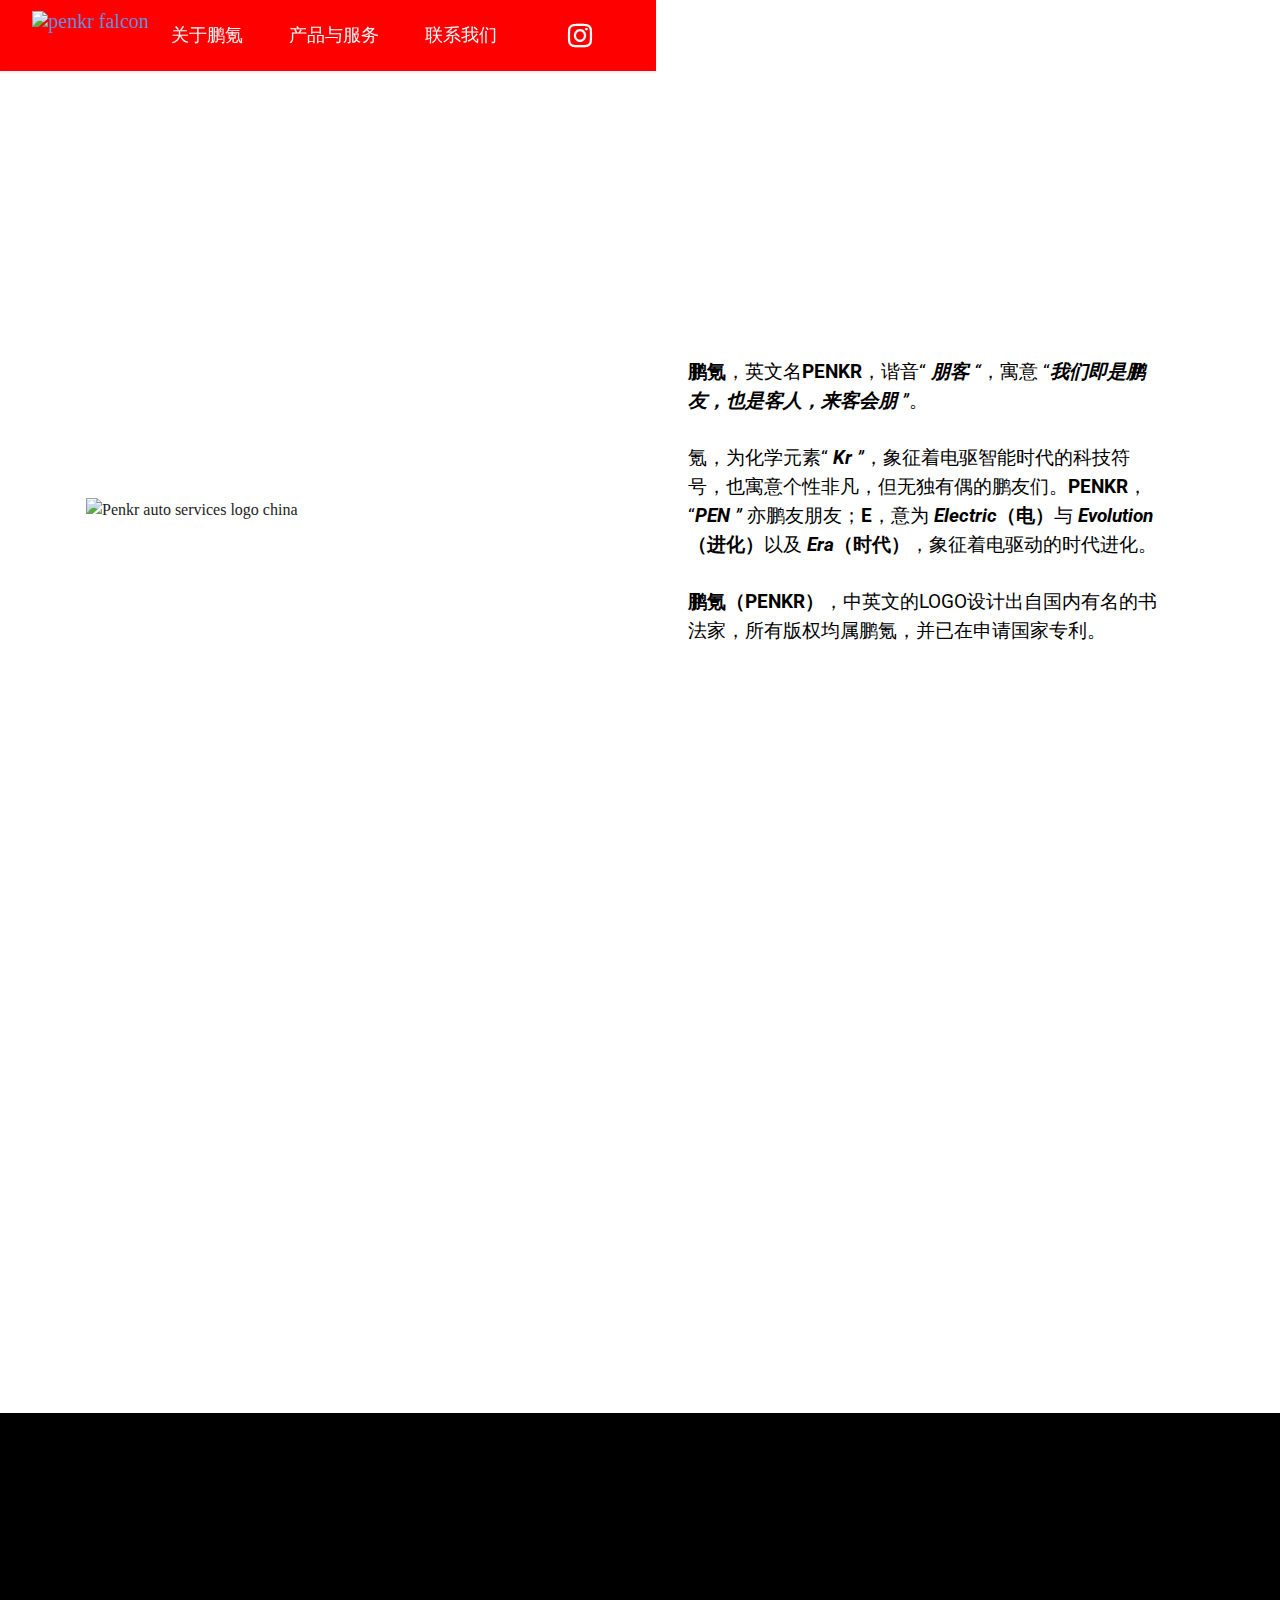
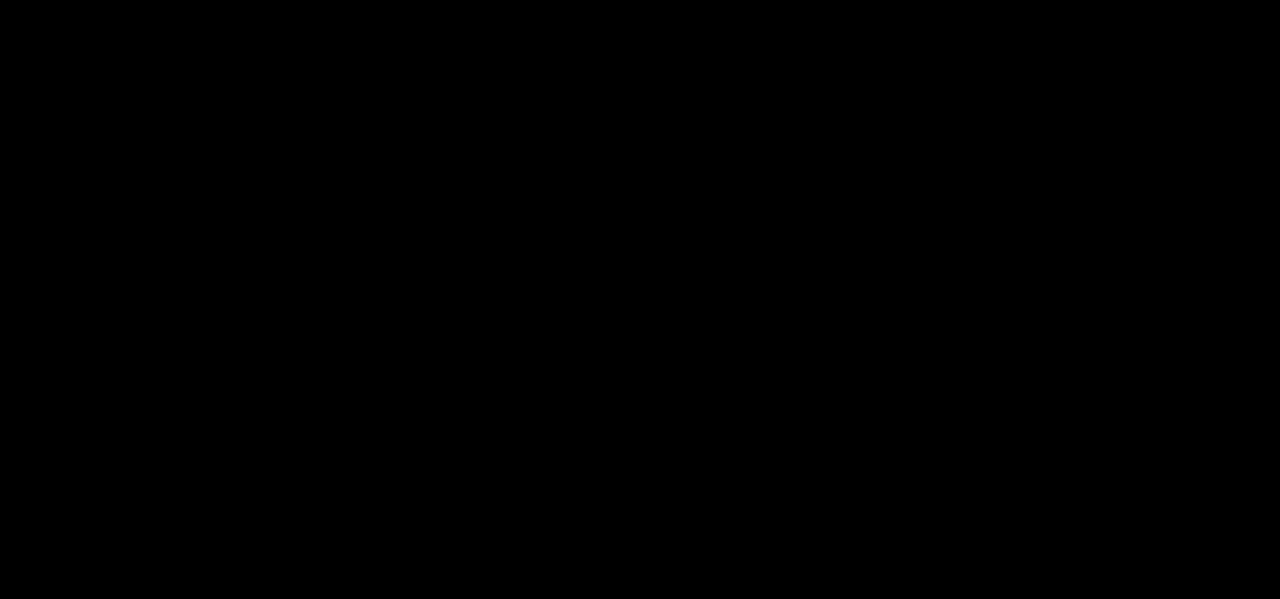
==== about.html @ 36519938 "Merge pull request #1 from wilhelmli/1-mar-2022" ====
<!DOCTYPE html>
<html  >
<head>
  
  <meta charset="UTF-8">
  <meta http-equiv="X-UA-Compatible" content="IE=edge">
  
  <meta name="viewport" content="width=device-width, initial-scale=1, minimum-scale=1">
  <link rel="shortcut icon" href="assets/images/penkr-falcon-96x60.png" type="image/x-icon">
  <meta name="description" content=" sunt in culpa qui officia deserunt mollit anim id est laborum.">
  
  
  <title>简介｜鹏氪 - 性能电车改装套件</title>
  <link rel="stylesheet" href="assets/web/assets/mobirise-icons2/mobirise2.css">
  <link rel="stylesheet" href="assets/tether/tether.min.css">
  <link rel="stylesheet" href="assets/bootstrap/css/bootstrap.min.css">
  <link rel="stylesheet" href="assets/bootstrap/css/bootstrap-grid.min.css">
  <link rel="stylesheet" href="assets/bootstrap/css/bootstrap-reboot.min.css">
  <link rel="stylesheet" href="assets/dropdown/css/style.css">
  <link rel="stylesheet" href="assets/animatecss/animate.css">
  <link rel="stylesheet" href="assets/socicon/css/styles.css">
  <link rel="stylesheet" href="https://netdna.bootstrapcdn.com/font-awesome/4.0.3/css/font-awesome.css">
  <link rel="stylesheet" href="assets/social-feed-plugin/jquery.socialfeed.css">
  <link rel="stylesheet" href="assets/social-feed-plugin/style.css">
  <link rel="stylesheet" href="assets/theme/css/style.css">
  <link rel="preload" as="style" href="assets/mobirise/css/mbr-additional.css"><link rel="stylesheet" href="assets/mobirise/css/mbr-additional.css" type="text/css">
  
  
  
  
</head>
<body>
  
  <section class="menu menu3 cid-sX1fW1oDkw" once="menu" id="menu3-16">
    
    <nav class="navbar navbar-dropdown navbar-fixed-top navbar-expand-lg">
        <div class="container">
            <div class="navbar-brand">
                <span class="navbar-logo">
                    <a href="index.html">
                        <img src="assets/images/penkr-falcon-96x60.png" alt="penkr falcon" style="height: 3rem;">
                    </a>
                </span>
                
            </div>
            <button class="navbar-toggler" type="button" data-toggle="collapse" data-target="#navbarSupportedContent" aria-controls="navbarNavAltMarkup" aria-expanded="false" aria-label="Toggle navigation">
                <div class="hamburger">
                    <span></span>
                    <span></span>
                    <span></span>
                    <span></span>
                </div>
            </button>
            <div class="collapse navbar-collapse" id="navbarSupportedContent">
                <ul class="navbar-nav nav-dropdown nav-right" data-app-modern-menu="true"><li class="nav-item"><a class="nav-link link text-white display-4" href="about.html">
                            关于鹏氪</a></li>
                    <li class="nav-item"><a class="nav-link link text-white display-4" href="services.html">
                            产品与服务</a></li>
                    <li class="nav-item"><a class="nav-link link text-white display-4" href="contacts.html">联系我们</a>
                    </li></ul>
                <div class="icons-menu">
                    <a class="iconfont-wrapper" href="https://www.instagram.com/penkr_org/" target="_blank">
                        <span class="p-2 mbr-iconfont mobi-mbri-shopping-bag mobi-mbri"></span>
                    </a>
                    <a class="iconfont-wrapper" href="https://www.instagram.com/penkr_org/" target="_blank">
                        <span class="p-2 mbr-iconfont socicon-instagram socicon"></span>
                    </a>
                    
                    
                </div>
                
            </div>
        </div>
    </nav>
</section>

<section class="image1 cid-sX0OIoRXNg mbr-fullscreen" id="image1-s">
    

    

    <div class="container">
        <div class="row align-items-center">
            <div class="col-12 col-lg-6">
                <div class="image-wrapper">
                    <img src="assets/images/cnen-logo-1.png" alt="Penkr auto services logo china">
                    
                </div>
            </div>
            <div class="col-12 col-lg">
                <div class="text-wrapper">
                    
                    <p class="mbr-text mbr-fonts-style display-7"><strong>鹏氪</strong>，英文名<strong>PENKR</strong>，谐音“&nbsp;<em><strong>朋客</strong> “</em>，寓意 “<em><strong>我们即是鹏友，也是客人，来客会朋</strong> ”</em>。<br><br>氪，为化学元素“&nbsp;<em><strong>Kr</strong> ”</em>，象征着电驱智能时代的科技符号，也寓意个性非凡，但无独有偶的鹏友们。<strong>PENKR</strong>， “<em><strong>PEN</strong> ”&nbsp;</em>亦鹏友朋友；<strong>E</strong>，意为<strong>&nbsp;<em>Electric</em>（电）</strong>与&nbsp;<strong><em>Evolution</em>（进化）</strong>以及&nbsp;<strong><em>Era</em>（时代）</strong>，象征着电驱动的时代进化。<br><br><strong>鹏氪（PENKR）</strong>，中英文的LOGO设计出自国内有名的书法家，所有版权均属鹏氪，并已在申请国家专利。</p>
                </div>
            </div>
        </div>
    </div>
</section>

<section class="team1 cid-sXdhLCx8Bb" id="team1-20">
    

    
    <div class="container">
        <div class="row justify-content-center">
            <div class="col-12">
                <h3 class="mbr-section-title mbr-fonts-style align-center mb-4 display-4"><strong>合作伙伴</strong></h3>
                
            </div>
            <div class="col-sm-6 col-lg-3">
                <div class="card-wrap">
                    <div class="image-wrap">
                        <img src="assets/images/asset-11.png" alt="">
                    </div>
                    <div class="content-wrap">
                        
                        
                        
                        
                        
                    </div>
                </div>
            </div>

            <div class="col-sm-6 col-lg-3">
                <div class="card-wrap">
                    <div class="image-wrap">
                        <img src="assets/images/asset-13.png" alt="">
                    </div>
                    <div class="content-wrap">
                        
                        
                        
                        
                        
                    </div>
                </div>
            </div>

            <div class="col-sm-6 col-lg-3">
                <div class="card-wrap">
                    <div class="image-wrap">
                        <img src="assets/images/asset-14.png" alt="">
                    </div>
                    <div class="content-wrap">
                        
                        
                        
                        
                        
                    </div>
                </div>
            </div>

            <div class="col-sm-6 col-lg-3">
                <div class="card-wrap">
                    <div class="image-wrap">
                        <img src="assets/images/asset-15.png" alt="">
                    </div>
                    <div class="content-wrap">
                        
                        
                        
                        
                        
                    </div>
                </div>
            </div>
        </div>
    </div>
</section>

<section class="mbr-social-feed loading" id="feed-1z" data-youtube="UCt_tncVAetpK5JeM8L-8jyw" data-facebook="" data-facebooktoken="" data-twitter="mobirise" data-posts="3" data-rv-view="252" style="background-color: rgb(255, 255, 255); padding-top: 0px; padding-bottom: 0px;">
    
    <img class="social-feed-container-loading" alt="" src="assets/images/loading.svg">
    <div class="social-feed-container">
    </div>
</section>

<section class="image3 cid-sX0OiGeFDb" id="image3-o">
    

    

    <div class="container-fluid">
        <div class="row justify-content-center">
            <div class="col-12 col-lg-12">
                <div class="image-wrapper">
                    <img src="assets/images/collage-cars-copy-2216x627.jpeg" alt="collage cars banner penkr">
                    
                </div>
            </div>
        </div>
    </div>
</section>

<section class="image3 cid-sX1X4dRSaV" id="image3-1n">
    

    

    <div class="container">
        <div class="row justify-content-center">
            <div class="col-12 col-lg-4">
                <div class="image-wrapper">
                    <img src="assets/images/cnen-blk-bg-1-large.jpeg" alt="penkr CN&amp;EN logo black">
                    
                </div>
            </div>
        </div>
    </div>
</section>

<section class="footer3 cid-sX1sOQdCre" once="footers" id="footer3-1h">

    

    

    <div class="container">
        <div class="media-container-row align-center mbr-white">
            <div class="row row-links">
                <ul class="foot-menu">
                    
                    
                    
                    
                    
                <li class="foot-menu-item mbr-fonts-style display-7"><a href="about.html" class="text-white">关于鹏氪</a></li><li class="foot-menu-item mbr-fonts-style display-7"><a href="services.html" class="text-white text-primary">产品与服务</a></li><li class="foot-menu-item mbr-fonts-style display-7"><a href="contacts.html" class="text-white">联系我们</a></li><li class="foot-menu-item mbr-fonts-style display-7"><a href="contacts.html" class="text-white">联系我们</a></li></ul>
            </div>
            <div class="row social-row">
                <div class="social-list align-right pb-2">
                    
                    
                    
                    
                    
                    
                <div class="soc-item">
                        <a href="https://www.instagram.com/penkr_org/" target="_blank">
                            <span class="mbr-iconfont mbr-iconfont-social socicon-instagram socicon"></span>
                        </a>
                    </div></div>
            </div>
            <div class="row row-copirayt">
                <p class="mbr-text mb-0 mbr-fonts-style mbr-white align-center display-7">
                    © Copyright 2022 PENKR. All Rights Reserved. <br>Webpage powered by <a href="https://halt.dev" class="text-secondary" target="_blank">halt.dev</a></p>
            </div>
        </div>
    </div>
</section><section id="top-1" hidden><a href="https://mobirise.site"></a></section><script src="assets/web/assets/jquery/jquery.min.js"></script>  <script src="assets/popper/popper.min.js"></script>  <script src="assets/tether/tether.min.js"></script>  <script src="assets/bootstrap/js/bootstrap.min.js"></script>  <script src="assets/smoothscroll/smooth-scroll.js"></script>  <script src="assets/dropdown/js/nav-dropdown.js"></script>  <script src="assets/dropdown/js/navbar-dropdown.js"></script>  <script src="assets/touchswipe/jquery.touch-swipe.min.js"></script>  <script src="assets/viewportchecker/jquery.viewportchecker.js"></script>  <script src="assets/social-feed-plugin/codebird.min.js"></script>  <script src="assets/social-feed-plugin/moment.js"></script>  <script src="assets/social-feed-plugin/en-gb.js"></script>  <script src="assets/social-feed-plugin/doT.js"></script>  <script src="assets/social-feed-plugin/jquery.socialfeed.js"></script>  <script src="assets/social-feed-plugin/main.js"></script>  <script src="assets/theme/js/script.js"></script>  
  
  
  <input name="animation" type="hidden">
  </body>
</html>
---- assets/socicon/css/styles.css ----
@charset "UTF-8";

@font-face {
  font-family: 'Socicon';
  src:  url('../fonts/socicon.eot');
  src:  url('../fonts/socicon.eot?#iefix') format('embedded-opentype'),
    url('../fonts/socicon.woff2') format('woff2'),
    url('../fonts/socicon.ttf') format('truetype'),
    url('../fonts/socicon.woff') format('woff'),
    url('../fonts/socicon.svg#socicon') format('svg');
  font-weight: normal;
  font-style: normal;
}

[data-icon]:before {
  font-family: "socicon" !important;
  content: attr(data-icon);
  font-style: normal !important;
  font-weight: normal !important;
  font-variant: normal !important;
  text-transform: none !important;
  speak: none;
  line-height: 1;
  -webkit-font-smoothing: antialiased;
  -moz-osx-font-smoothing: grayscale;
}

[class^="socicon-"], [class*=" socicon-"] {
  /* use !important to prevent issues with browser extensions that change fonts */
  font-family: 'Socicon' !important;
  speak: none;
  font-style: normal;
  font-weight: normal;
  font-variant: normal;
  text-transform: none;
  line-height: 1;

  /* Better Font Rendering =========== */
  -webkit-font-smoothing: antialiased;
  -moz-osx-font-smoothing: grayscale;
}

.socicon-eitaa:before {
  content: "\e97c";
}
.socicon-soroush:before {
  content: "\e97d";
}
.socicon-bale:before {
  content: "\e97e";
}
.socicon-zazzle:before {
  content: "\e97b";
}
.socicon-society6:before {
  content: "\e97a";
}
.socicon-redbubble:before {
  content: "\e979";
}
.socicon-avvo:before {
  content: "\e978";
}
.socicon-stitcher:before {
  content: "\e977";
}
.socicon-googlehangouts:before {
  content: "\e974";
}
.socicon-dlive:before {
  content: "\e975";
}
.socicon-vsco:before {
  content: "\e976";
}
.socicon-flipboard:before {
  content: "\e973";
}
.socicon-ubuntu:before {
  content: "\e958";
}
.socicon-artstation:before {
  content: "\e959";
}
.socicon-invision:before {
  content: "\e95a";
}
.socicon-torial:before {
  content: "\e95b";
}
.socicon-collectorz:before {
  content: "\e95c";
}
.socicon-seenthis:before {
  content: "\e95d";
}
.socicon-googleplaymusic:before {
  content: "\e95e";
}
.socicon-debian:before {
  content: "\e95f";
}
.socicon-filmfreeway:before {
  content: "\e960";
}
.socicon-gnome:before {
  content: "\e961";
}
.socicon-itchio:before {
  content: "\e962";
}
.socicon-jamendo:before {
  content: "\e963";
}
.socicon-mix:before {
  content: "\e964";
}
.socicon-sharepoint:before {
  content: "\e965";
}
.socicon-tinder:before {
  content: "\e966";
}
.socicon-windguru:before {
  content: "\e967";
}
.socicon-cdbaby:before {
  content: "\e968";
}
.socicon-elementaryos:before {
  content: "\e969";
}
.socicon-stage32:before {
  content: "\e96a";
}
.socicon-tiktok:before {
  content: "\e96b";
}
.socicon-gitter:before {
  content: "\e96c";
}
.socicon-letterboxd:before {
  content: "\e96d";
}
.socicon-threema:before {
  content: "\e96e";
}
.socicon-splice:before {
  content: "\e96f";
}
.socicon-metapop:before {
  content: "\e970";
}
.socicon-naver:before {
  content: "\e971";
}
.socicon-remote:before {
  content: "\e972";
}
.socicon-internet:before {
  content: "\e957";
}
.socicon-moddb:before {
  content: "\e94b";
}
.socicon-indiedb:before {
  content: "\e94c";
}
.socicon-traxsource:before {
  content: "\e94d";
}
.socicon-gamefor:before {
  content: "\e94e";
}
.socicon-pixiv:before {
  content: "\e94f";
}
.socicon-myanimelist:before {
  content: "\e950";
}
.socicon-blackberry:before {
  content: "\e951";
}
.socicon-wickr:before {
  content: "\e952";
}
.socicon-spip:before {
  content: "\e953";
}
.socicon-napster:before {
  content: "\e954";
}
.socicon-beatport:before {
  content: "\e955";
}
.socicon-hackerone:before {
  content: "\e956";
}
.socicon-hackernews:before {
  content: "\e946";
}
.socicon-smashwords:before {
  content: "\e947";
}
.socicon-kobo:before {
  content: "\e948";
}
.socicon-bookbub:before {
  content: "\e949";
}
.socicon-mailru:before {
  content: "\e94a";
}
.socicon-gitlab:before {
  content: "\e945";
}
.socicon-instructables:before {
  content: "\e944";
}
.socicon-portfolio:before {
  content: "\e943";
}
.socicon-codered:before {
  content: "\e940";
}
.socicon-origin:before {
  content: "\e941";
}
.socicon-nextdoor:before {
  content: "\e942";
}
.socicon-udemy:before {
  content: "\e93f";
}
.socicon-livemaster:before {
  content: "\e93e";
}
.socicon-crunchbase:before {
  content: "\e93b";
}
.socicon-homefy:before {
  content: "\e93c";
}
.socicon-calendly:before {
  content: "\e93d";
}
.socicon-realtor:before {
  content: "\e90f";
}
.socicon-tidal:before {
  content: "\e910";
}
.socicon-qobuz:before {
  content: "\e911";
}
.socicon-natgeo:before {
  content: "\e912";
}
.socicon-mastodon:before {
  content: "\e913";
}
.socicon-unsplash:before {
  content: "\e914";
}
.socicon-homeadvisor:before {
  content: "\e915";
}
.socicon-angieslist:before {
  content: "\e916";
}
.socicon-codepen:before {
  content: "\e917";
}
.socicon-slack:before {
  content: "\e918";
}
.socicon-openaigym:before {
  content: "\e919";
}
.socicon-logmein:before {
  content: "\e91a";
}
.socicon-fiverr:before {
  content: "\e91b";
}
.socicon-gotomeeting:before {
  content: "\e91c";
}
.socicon-aliexpress:before {
  content: "\e91d";
}
.socicon-guru:before {
  content: "\e91e";
}
.socicon-appstore:before {
  content: "\e91f";
}
.socicon-homes:before {
  content: "\e920";
}
.socicon-zoom:before {
  content: "\e921";
}
.socicon-alibaba:before {
  content: "\e922";
}
.socicon-craigslist:before {
  content: "\e923";
}
.socicon-wix:before {
  content: "\e924";
}
.socicon-redfin:before {
  content: "\e925";
}
.socicon-googlecalendar:before {
  content: "\e926";
}
.socicon-shopify:before {
  content: "\e927";
}
.socicon-freelancer:before {
  content: "\e928";
}
.socicon-seedrs:before {
  content: "\e929";
}
.socicon-bing:before {
  content: "\e92a";
}
.socicon-doodle:before {
  content: "\e92b";
}
.socicon-bonanza:before {
  content: "\e92c";
}
.socicon-squarespace:before {
  content: "\e92d";
}
.socicon-toptal:before {
  content: "\e92e";
}
.socicon-gust:before {
  content: "\e92f";
}
.socicon-ask:before {
  content: "\e930";
}
.socicon-trulia:before {
  content: "\e931";
}
.socicon-loomly:before {
  content: "\e932";
}
.socicon-ghost:before {
  content: "\e933";
}
.socicon-upwork:before {
  content: "\e934";
}
.socicon-fundable:before {
  content: "\e935";
}
.socicon-booking:before {
  content: "\e936";
}
.socicon-googlemaps:before {
  content: "\e937";
}
.socicon-zillow:before {
  content: "\e938";
}
.socicon-niconico:before {
  content: "\e939";
}
.socicon-toneden:before {
  content: "\e93a";
}
.socicon-augment:before {
  content: "\e908";
}
.socicon-bitbucket:before {
  content: "\e909";
}
.socicon-fyuse:before {
  content: "\e90a";
}
.socicon-yt-gaming:before {
  content: "\e90b";
}
.socicon-sketchfab:before {
  content: "\e90c";
}
.socicon-mobcrush:before {
  content: "\e90d";
}
.socicon-microsoft:before {
  content: "\e90e";
}
.socicon-pandora:before {
  content: "\e907";
}
.socicon-messenger:before {
  content: "\e906";
}
.socicon-gamewisp:before {
  content: "\e905";
}
.socicon-bloglovin:before {
  content: "\e904";
}
.socicon-tunein:before {
  content: "\e903";
}
.socicon-gamejolt:before {
  content: "\e901";
}
.socicon-trello:before {
  content: "\e902";
}
.socicon-spreadshirt:before {
  content: "\e900";
}
.socicon-500px:before {
  content: "\e000";
}
.socicon-8tracks:before {
  content: "\e001";
}
.socicon-airbnb:before {
  content: "\e002";
}
.socicon-alliance:before {
  content: "\e003";
}
.socicon-amazon:before {
  content: "\e004";
}
.socicon-amplement:before {
  content: "\e005";
}
.socicon-android:before {
  content: "\e006";
}
.socicon-angellist:before {
  content: "\e007";
}
.socicon-apple:before {
  content: "\e008";
}
.socicon-appnet:before {
  content: "\e009";
}
.socicon-baidu:before {
  content: "\e00a";
}
.socicon-bandcamp:before {
  content: "\e00b";
}
.socicon-battlenet:before {
  content: "\e00c";
}
.socicon-mixer:before {
  content: "\e00d";
}
.socicon-bebee:before {
  content: "\e00e";
}
.socicon-bebo:before {
  content: "\e00f";
}
.socicon-behance:before {
  content: "\e010";
}
.socicon-blizzard:before {
  content: "\e011";
}
.socicon-blogger:before {
  content: "\e012";
}
.socicon-buffer:before {
  content: "\e013";
}
.socicon-chrome:before {
  content: "\e014";
}
.socicon-coderwall:before {
  content: "\e015";
}
.socicon-curse:before {
  content: "\e016";
}
.socicon-dailymotion:before {
  content: "\e017";
}
.socicon-deezer:before {
  content: "\e018";
}
.socicon-delicious:before {
  content: "\e019";
}
.socicon-deviantart:before {
  content: "\e01a";
}
.socicon-diablo:before {
  content: "\e01b";
}
.socicon-digg:before {
  content: "\e01c";
}
.socicon-discord:before {
  content: "\e01d";
}
.socicon-disqus:before {
  content: "\e01e";
}
.socicon-douban:before {
  content: "\e01f";
}
.socicon-draugiem:before {
  content: "\e020";
}
.socicon-dribbble:before {
  content: "\e021";
}
.socicon-drupal:before {
  content: "\e022";
}
.socicon-ebay:before {
  content: "\e023";
}
.socicon-ello:before {
  content: "\e024";
}
.socicon-endomodo:before {
  content: "\e025";
}
.socicon-envato:before {
  content: "\e026";
}
.socicon-etsy:before {
  content: "\e027";
}
.socicon-facebook:before {
  content: "\e028";
}
.socicon-feedburner:before {
  content: "\e029";
}
.socicon-filmweb:before {
  content: "\e02a";
}
.socicon-firefox:before {
  content: "\e02b";
}
.socicon-flattr:before {
  content: "\e02c";
}
.socicon-flickr:before {
  content: "\e02d";
}
.socicon-formulr:before {
  content: "\e02e";
}
.socicon-forrst:before {
  content: "\e02f";
}
.socicon-foursquare:before {
  content: "\e030";
}
.socicon-friendfeed:before {
  content: "\e031";
}
.socicon-github:before {
  content: "\e032";
}
.socicon-goodreads:before {
  content: "\e033";
}
.socicon-google:before {
  content: "\e034";
}
.socicon-googlescholar:before {
  content: "\e035";
}
.socicon-googlegroups:before {
  content: "\e036";
}
.socicon-googlephotos:before {
  content: "\e037";
}
.socicon-googleplus:before {
  content: "\e038";
}
.socicon-grooveshark:before {
  content: "\e039";
}
.socicon-hackerrank:before {
  content: "\e03a";
}
.socicon-hearthstone:before {
  content: "\e03b";
}
.socicon-hellocoton:before {
  content: "\e03c";
}
.socicon-heroes:before {
  content: "\e03d";
}
.socicon-smashcast:before {
  content: "\e03e";
}
.socicon-horde:before {
  content: "\e03f";
}
.socicon-houzz:before {
  content: "\e040";
}
.socicon-icq:before {
  content: "\e041";
}
.socicon-identica:before {
  content: "\e042";
}
.socicon-imdb:before {
  content: "\e043";
}
.socicon-instagram:before {
  content: "\e044";
}
.socicon-issuu:before {
  content: "\e045";
}
.socicon-istock:before {
  content: "\e046";
}
.socicon-itunes:before {
  content: "\e047";
}
.socicon-keybase:before {
  content: "\e048";
}
.socicon-lanyrd:before {
  content: "\e049";
}
.socicon-lastfm:before {
  content: "\e04a";
}
.socicon-line:before {
  content: "\e04b";
}
.socicon-linkedin:before {
  content: "\e04c";
}
.socicon-livejournal:before {
  content: "\e04d";
}
.socicon-lyft:before {
  content: "\e04e";
}
.socicon-macos:before {
  content: "\e04f";
}
.socicon-mail:before {
  content: "\e050";
}
.socicon-medium:before {
  content: "\e051";
}
.socicon-meetup:before {
  content: "\e052";
}
.socicon-mixcloud:before {
  content: "\e053";
}
.socicon-modelmayhem:before {
  content: "\e054";
}
.socicon-mumble:before {
  content: "\e055";
}
.socicon-myspace:before {
  content: "\e056";
}
.socicon-newsvine:before {
  content: "\e057";
}
.socicon-nintendo:before {
  content: "\e058";
}
.socicon-npm:before {
  content: "\e059";
}
.socicon-odnoklassniki:before {
  content: "\e05a";
}
.socicon-openid:before {
  content: "\e05b";
}
.socicon-opera:before {
  content: "\e05c";
}
.socicon-outlook:before {
  content: "\e05d";
}
.socicon-overwatch:before {
  content: "\e05e";
}
.socicon-patreon:before {
  content: "\e05f";
}
.socicon-paypal:before {
  content: "\e060";
}
.socicon-periscope:before {
  content: "\e061";
}
.socicon-persona:before {
  content: "\e062";
}
.socicon-pinterest:before {
  content: "\e063";
}
.socicon-play:before {
  content: "\e064";
}
.socicon-player:before {
  content: "\e065";
}
.socicon-playstation:before {
  content: "\e066";
}
.socicon-pocket:before {
  content: "\e067";
}
.socicon-qq:before {
  content: "\e068";
}
.socicon-quora:before {
  content: "\e069";
}
.socicon-raidcall:before {
  content: "\e06a";
}
.socicon-ravelry:before {
  content: "\e06b";
}
.socicon-reddit:before {
  content: "\e06c";
}
.socicon-renren:before {
  content: "\e06d";
}
.socicon-researchgate:before {
  content: "\e06e";
}
.socicon-residentadvisor:before {
  content: "\e06f";
}
.socicon-reverbnation:before {
  content: "\e070";
}
.socicon-rss:before {
  content: "\e071";
}
.socicon-sharethis:before {
  content: "\e072";
}
.socicon-skype:before {
  content: "\e073";
}
.socicon-slideshare:before {
  content: "\e074";
}
.socicon-smugmug:before {
  content: "\e075";
}
.socicon-snapchat:before {
  content: "\e076";
}
.socicon-songkick:before {
  content: "\e077";
}
.socicon-soundcloud:before {
  content: "\e078";
}
.socicon-spotify:before {
  content: "\e079";
}
.socicon-stackexchange:before {
  content: "\e07a";
}
.socicon-stackoverflow:before {
  content: "\e07b";
}
.socicon-starcraft:before {
  content: "\e07c";
}
.socicon-stayfriends:before {
  content: "\e07d";
}
.socicon-steam:before {
  content: "\e07e";
}
.socicon-storehouse:before {
  content: "\e07f";
}
.socicon-strava:before {
  content: "\e080";
}
.socicon-streamjar:before {
  content: "\e081";
}
.socicon-stumbleupon:before {
  content: "\e082";
}
.socicon-swarm:before {
  content: "\e083";
}
.socicon-teamspeak:before {
  content: "\e084";
}
.socicon-teamviewer:before {
  content: "\e085";
}
.socicon-technorati:before {
  content: "\e086";
}
.socicon-telegram:before {
  content: "\e087";
}
.socicon-tripadvisor:before {
  content: "\e088";
}
.socicon-tripit:before {
  content: "\e089";
}
.socicon-triplej:before {
  content: "\e08a";
}
.socicon-tumblr:before {
  content: "\e08b";
}
.socicon-twitch:before {
  content: "\e08c";
}
.socicon-twitter:before {
  content: "\e08d";
}
.socicon-uber:before {
  content: "\e08e";
}
.socicon-ventrilo:before {
  content: "\e08f";
}
.socicon-viadeo:before {
  content: "\e090";
}
.socicon-viber:before {
  content: "\e091";
}
.socicon-viewbug:before {
  content: "\e092";
}
.socicon-vimeo:before {
  content: "\e093";
}
.socicon-vine:before {
  content: "\e094";
}
.socicon-vkontakte:before {
  content: "\e095";
}
.socicon-warcraft:before {
  content: "\e096";
}
.socicon-wechat:before {
  content: "\e097";
}
.socicon-weibo:before {
  content: "\e098";
}
.socicon-whatsapp:before {
  content: "\e099";
}
.socicon-wikipedia:before {
  content: "\e09a";
}
.socicon-windows:before {
  content: "\e09b";
}
.socicon-wordpress:before {
  content: "\e09c";
}
.socicon-wykop:before {
  content: "\e09d";
}
.socicon-xbox:before {
  content: "\e09e";
}
.socicon-xing:before {
  content: "\e09f";
}
.socicon-yahoo:before {
  content: "\e0a0";
}
.socicon-yammer:before {
  content: "\e0a1";
}
.socicon-yandex:before {
  content: "\e0a2";
}
.socicon-yelp:before {
  content: "\e0a3";
}
.socicon-younow:before {
  content: "\e0a4";
}
.socicon-youtube:before {
  content: "\e0a5";
}
.socicon-zapier:before {
  content: "\e0a6";
}
.socicon-zerply:before {
  content: "\e0a7";
}
.socicon-zomato:before {
  content: "\e0a8";
}
.socicon-zynga:before {
  content: "\e0a9";
}
---- assets/social-feed-plugin/style.css ----
.social-feed-container {
  z-index: 3;
  max-width: 600px;
  margin: 0 auto;
  position: relative;
}

.is-builder  .mbr-social-feed{
  min-height: 125px;
}
.mbr-social-feed {
  text-align: center;
  
  position: relative;
  background-size: cover;
  padding-top: 20px;
  padding-bottom: 20px;
}

.social-feed-container-loading {
  margin: 0 auto;
  display: none;
}

.is-builder .loading .social-feed-container-loading {
  width: auto;
  display: block;
}

.social-feed-element iframe {
  width: 100%;
  height: 300px;
  text-align: center;
  margin: 0 auto;
  display: block;
}

@media (max-width: 768px) {
  .social-feed-element {
    margin-left: 0px !important;
    margin-right: 0px !important;
  }
}
---- assets/theme/css/style.css ----
section {
  background-color: #ffffff;
}

body {
  font-style: normal;
  line-height: 1.5;
  font-weight: 400;
  color: #232323;
  position: relative;
}

section,
.container,
.container-fluid {
  position: relative;
  word-wrap: break-word;
}

a.mbr-iconfont:hover {
  text-decoration: none;
}

.article .lead p,
.article .lead ul,
.article .lead ol,
.article .lead pre,
.article .lead blockquote {
  margin-bottom: 0;
}

a {
  font-style: normal;
  font-weight: 400;
  cursor: pointer;
}

a, a:hover {
  text-decoration: none;
}

.mbr-section-title {
  font-style: normal;
  line-height: 1.3;
}

.mbr-section-subtitle {
  line-height: 1.3;
}

.mbr-text {
  font-style: normal;
  line-height: 1.7;
}

h1,
h2,
h3,
h4,
h5,
h6,
.display-1,
.display-2,
.display-4,
.display-5,
.display-7,
span,
p,
a {
  line-height: 1;
  word-break: break-word;
  word-wrap: break-word;
  font-weight: 400;
}

b,
strong {
  font-weight: bold;
}

input:-webkit-autofill, input:-webkit-autofill:hover, input:-webkit-autofill:focus, input:-webkit-autofill:active {
  -webkit-transition-delay: 9999s;
          transition-delay: 9999s;
  -webkit-transition-property: background-color, color;
  transition-property: background-color, color;
}

textarea[type="hidden"] {
  display: none;
}

section {
  background-position: 50% 50%;
  background-repeat: no-repeat;
  background-size: cover;
}

section .mbr-background-video,
section .mbr-background-video-preview {
  position: absolute;
  bottom: 0;
  left: 0;
  right: 0;
  top: 0;
}

.hidden {
  visibility: hidden;
}

.mbr-z-index20 {
  z-index: 20;
}

/*! Base colors */
.mbr-white {
  color: #ffffff;
}

.mbr-black {
  color: #111111;
}

.mbr-bg-white {
  background-color: #ffffff;
}

.mbr-bg-black {
  background-color: #000000;
}

/*! Text-aligns */
.align-left {
  text-align: left;
}

.align-center {
  text-align: center;
}

.align-right {
  text-align: right;
}

/*! Font-weight  */
.mbr-light {
  font-weight: 300;
}

.mbr-regular {
  font-weight: 400;
}

.mbr-semibold {
  font-weight: 500;
}

.mbr-bold {
  font-weight: 700;
}

/*! Media  */
.media-content {
  -ms-flex-preferred-size: 100%;
      flex-basis: 100%;
}

.media-container-row {
  display: -webkit-box;
  display: -ms-flexbox;
  display: flex;
  -webkit-box-orient: horizontal;
  -webkit-box-direction: normal;
      -ms-flex-direction: row;
          flex-direction: row;
  -ms-flex-wrap: wrap;
      flex-wrap: wrap;
  -webkit-box-pack: center;
      -ms-flex-pack: center;
          justify-content: center;
  -ms-flex-line-pack: center;
      align-content: center;
  -webkit-box-align: start;
      -ms-flex-align: start;
          align-items: start;
}

.media-container-row .media-size-item {
  width: 400px;
}

.media-container-column {
  display: -webkit-box;
  display: -ms-flexbox;
  display: flex;
  -webkit-box-orient: vertical;
  -webkit-box-direction: normal;
      -ms-flex-direction: column;
          flex-direction: column;
  -ms-flex-wrap: wrap;
      flex-wrap: wrap;
  -webkit-box-pack: center;
      -ms-flex-pack: center;
          justify-content: center;
  -ms-flex-line-pack: center;
      align-content: center;
  -webkit-box-align: stretch;
      -ms-flex-align: stretch;
          align-items: stretch;
}

.media-container-column > * {
  width: 100%;
}

@media (min-width: 992px) {
  .media-container-row {
    -ms-flex-wrap: nowrap;
        flex-wrap: nowrap;
  }
}

figure {
  margin-bottom: 0;
  overflow: hidden;
}

figure[mbr-media-size] {
  -webkit-transition: width 0.1s;
  transition: width 0.1s;
}

img,
iframe {
  display: block;
  width: 100%;
}

.card {
  background-color: transparent;
  border: none;
}

.card-box {
  width: 100%;
}

.card-img {
  text-align: center;
  -ms-flex-negative: 0;
      flex-shrink: 0;
  -webkit-flex-shrink: 0;
}

.media {
  max-width: 100%;
  margin: 0 auto;
}

.mbr-figure {
  -ms-flex-item-align: center;
      -ms-grid-row-align: center;
      align-self: center;
}

.media-container > div {
  max-width: 100%;
}

.mbr-figure img,
.card-img img {
  width: 100%;
}

@media (max-width: 991px) {
  .media-size-item {
    width: auto !important;
  }
  .media {
    width: auto;
  }
  .mbr-figure {
    width: 100% !important;
  }
}

/*! Buttons */
.mbr-section-btn {
  margin-left: -0.6rem;
  margin-right: -0.6rem;
  font-size: 0;
}

.btn {
  font-weight: 600;
  border-width: 1px;
  font-style: normal;
  margin: 0.6rem 0.6rem;
  white-space: normal;
  -webkit-transition: all 0.2s ease-in-out;
  transition: all 0.2s ease-in-out;
  display: -webkit-inline-box;
  display: -ms-inline-flexbox;
  display: inline-flex;
  -webkit-box-align: center;
      -ms-flex-align: center;
          align-items: center;
  -webkit-box-pack: center;
      -ms-flex-pack: center;
          justify-content: center;
  word-break: break-word;
}

.btn-sm {
  font-weight: 600;
  letter-spacing: 0px;
  -webkit-transition: all 0.3s ease-in-out;
  transition: all 0.3s ease-in-out;
}

.btn-md {
  font-weight: 600;
  letter-spacing: 0px;
  -webkit-transition: all 0.3s ease-in-out;
  transition: all 0.3s ease-in-out;
}

.btn-lg {
  font-weight: 600;
  letter-spacing: 0px;
  -webkit-transition: all 0.3s ease-in-out;
  transition: all 0.3s ease-in-out;
}

.btn-form {
  margin: 0;
}

.btn-form:hover {
  cursor: pointer;
}

nav .mbr-section-btn {
  margin-left: 0rem;
  margin-right: 0rem;
}

/*! Btn icon margin */
.btn .mbr-iconfont,
.btn.btn-sm .mbr-iconfont {
  -webkit-box-ordinal-group: 2;
      -ms-flex-order: 1;
          order: 1;
  cursor: pointer;
  margin-left: 0.5rem;
  vertical-align: sub;
}

.btn.btn-md .mbr-iconfont,
.btn.btn-md .mbr-iconfont {
  margin-left: 0.8rem;
}

.mbr-regular {
  font-weight: 400;
}

.mbr-semibold {
  font-weight: 500;
}

.mbr-bold {
  font-weight: 700;
}

[type="submit"] {
  -webkit-appearance: none;
}

/*! Full-screen */
.mbr-fullscreen .mbr-overlay {
  min-height: 100vh;
}

.mbr-fullscreen {
  display: -webkit-box;
  display: -ms-flexbox;
  display: flex;
  display: -moz-flex;
  display: -ms-flex;
  display: -o-flex;
  -webkit-box-align: center;
      -ms-flex-align: center;
          align-items: center;
  min-height: 100vh;
  padding-top: 3rem;
  padding-bottom: 3rem;
}

/*! Map */
.map {
  height: 25rem;
  position: relative;
}

.map iframe {
  width: 100%;
  height: 100%;
}

/*! Scroll to top arrow */
.mbr-arrow-up {
  bottom: 25px;
  right: 90px;
  position: fixed;
  text-align: right;
  z-index: 5000;
  color: #ffffff;
  font-size: 22px;
}

.mbr-arrow-up a {
  background: rgba(0, 0, 0, 0.2);
  border-radius: 50%;
  color: #fff;
  display: inline-block;
  height: 60px;
  width: 60px;
  border: 2px solid #fff;
  outline-style: none !important;
  position: relative;
  text-decoration: none;
  -webkit-transition: all 0.3s ease-in-out;
  transition: all 0.3s ease-in-out;
  cursor: pointer;
  text-align: center;
}

.mbr-arrow-up a:hover {
  background-color: rgba(0, 0, 0, 0.4);
}

.mbr-arrow-up a i {
  line-height: 60px;
}

.mbr-arrow-up-icon {
  display: block;
  color: #fff;
}

.mbr-arrow-up-icon::before {
  content: "\203a";
  display: inline-block;
  font-family: serif;
  font-size: 22px;
  line-height: 1;
  font-style: normal;
  position: relative;
  top: 6px;
  left: -4px;
  -webkit-transform: rotate(-90deg);
          transform: rotate(-90deg);
}

/*! Arrow Down */
.mbr-arrow {
  position: absolute;
  bottom: 45px;
  left: 50%;
  width: 60px;
  height: 60px;
  cursor: pointer;
  background-color: rgba(80, 80, 80, 0.5);
  border-radius: 50%;
  -webkit-transform: translateX(-50%);
          transform: translateX(-50%);
}

@media (max-width: 767px) {
  .mbr-arrow {
    display: none;
  }
}

.mbr-arrow > a {
  display: inline-block;
  text-decoration: none;
  outline-style: none;
  -webkit-animation: arrowdown 1.7s ease-in-out infinite;
          animation: arrowdown 1.7s ease-in-out infinite;
  color: #ffffff;
}

.mbr-arrow > a > i {
  position: absolute;
  top: -2px;
  left: 15px;
  font-size: 2rem;
}

#scrollToTop a i::before {
  content: "";
  position: absolute;
  display: block;
  border-bottom: 2.5px solid #fff;
  border-left: 2.5px solid #fff;
  width: 27.8%;
  height: 27.8%;
  left: 50%;
  top: 50%;
  -webkit-transform: rotate(135deg);
  transform: translateY(-30%) translateX(-50%) rotate(135deg);
}

@keyframes arrowdown {
  0% {
    -webkit-transform: translateY(0px);
            transform: translateY(0px);
  }
  50% {
    -webkit-transform: translateY(-5px);
            transform: translateY(-5px);
  }
  100% {
    -webkit-transform: translateY(0px);
            transform: translateY(0px);
  }
}

@-webkit-keyframes arrowdown {
  0% {
    -webkit-transform: translateY(0px);
            transform: translateY(0px);
  }
  50% {
    -webkit-transform: translateY(-5px);
            transform: translateY(-5px);
  }
  100% {
    -webkit-transform: translateY(0px);
            transform: translateY(0px);
  }
}

@media (max-width: 500px) {
  .mbr-arrow-up {
    left: 50%;
    right: auto;
  }
}

/*Gradients animation*/
@keyframes gradient-animation {
  from {
    background-position: 0% 100%;
    -webkit-animation-timing-function: ease-in-out;
            animation-timing-function: ease-in-out;
  }
  to {
    background-position: 100% 0%;
    -webkit-animation-timing-function: ease-in-out;
            animation-timing-function: ease-in-out;
  }
}

@-webkit-keyframes gradient-animation {
  from {
    background-position: 0% 100%;
    -webkit-animation-timing-function: ease-in-out;
            animation-timing-function: ease-in-out;
  }
  to {
    background-position: 100% 0%;
    -webkit-animation-timing-function: ease-in-out;
            animation-timing-function: ease-in-out;
  }
}

.bg-gradient {
  background-size: 200% 200%;
  animation: gradient-animation 5s infinite alternate;
  -webkit-animation: gradient-animation 5s infinite alternate;
}

.menu .navbar-brand {
  display: -webkit-flex;
}

.menu .navbar-brand span {
  display: -webkit-box;
  display: -ms-flexbox;
  display: flex;
  display: -webkit-flex;
}

.menu .navbar-brand .navbar-caption-wrap {
  display: -webkit-flex;
}

.menu .navbar-brand .navbar-logo img {
  display: -webkit-flex;
}

@media (min-width: 768px) and (max-width: 991px) {
  .menu .navbar-toggleable-sm .navbar-nav {
    display: -webkit-box;
    display: -ms-flexbox;
  }
}

@media (max-width: 991px) {
  .menu .navbar-collapse {
    max-height: 93.5vh;
  }
  .menu .navbar-collapse.show {
    overflow: auto;
  }
}

@media (min-width: 992px) {
  .menu .navbar-nav.nav-dropdown {
    display: -webkit-flex;
  }
  .menu .navbar-toggleable-sm .navbar-collapse {
    display: -webkit-flex !important;
  }
  .menu .collapsed .navbar-collapse {
    max-height: 93.5vh;
  }
  .menu .collapsed .navbar-collapse.show {
    overflow: auto;
  }
}

@media (max-width: 767px) {
  .menu .navbar-collapse {
    max-height: 80vh;
  }
}

.nav-link .mbr-iconfont {
  margin-right: .5rem;
}

.navbar {
  display: -webkit-flex;
  -webkit-flex-wrap: wrap;
  -webkit-align-items: center;
  -webkit-justify-content: space-between;
}

.navbar-collapse {
  -webkit-flex-basis: 100%;
  -webkit-flex-grow: 1;
  -webkit-align-items: center;
}

.nav-dropdown .link {
  padding: 0.667em 1.667em !important;
  margin: 0 !important;
}

.nav {
  display: -webkit-flex;
  -webkit-flex-wrap: wrap;
}

.row {
  display: -webkit-flex;
  -webkit-flex-wrap: wrap;
}

.justify-content-center {
  -webkit-justify-content: center;
}

.form-inline {
  display: -webkit-flex;
}

.card-wrapper {
  -webkit-flex: 1;
}

.carousel-control {
  z-index: 10;
  display: -webkit-flex;
}

.carousel-controls {
  display: -webkit-flex;
}

.media {
  display: -webkit-flex;
}

.form-group:focus {
  outline: none;
}

.jq-selectbox__select {
  padding: 7px 0;
  position: relative;
}

.jq-selectbox__dropdown {
  overflow: hidden;
  border-radius: 10px;
  position: absolute;
  top: 100%;
  left: 0 !important;
  width: 100% !important;
}

.jq-selectbox__trigger-arrow {
  right: 0;
  -webkit-transform: translateY(-50%);
          transform: translateY(-50%);
}

.jq-selectbox li {
  padding: 1.07em 0.5em;
}

input[type="range"] {
  padding-left: 0 !important;
  padding-right: 0 !important;
}

.modal-dialog,
.modal-content {
  height: 100%;
}

.modal-dialog .carousel-inner {
  height: calc(100vh - 1.75rem);
}

@media (max-width: 575px) {
  .modal-dialog .carousel-inner {
    height: calc(100vh - 1rem);
  }
}

.carousel-item {
  text-align: center;
}

.carousel-item img {
  margin: auto;
}

.navbar-toggler {
  -webkit-align-self: flex-start;
  -ms-flex-item-align: start;
  align-self: flex-start;
  padding: 0.25rem 0.75rem;
  font-size: 1.25rem;
  line-height: 1;
  background: transparent;
  border: 1px solid transparent;
  border-radius: 0.25rem;
}

.navbar-toggler:focus,
.navbar-toggler:hover {
  text-decoration: none;
}

.navbar-toggler-icon {
  display: inline-block;
  width: 1.5em;
  height: 1.5em;
  vertical-align: middle;
  content: "";
  background: no-repeat center center;
  background-size: 100% 100%;
}

.navbar-toggler-left {
  position: absolute;
  left: 1rem;
}

.navbar-toggler-right {
  position: absolute;
  right: 1rem;
}

.card-img {
  width: auto;
}

.menu .navbar.collapsed:not(.beta-menu) {
  -webkit-box-orient: vertical;
  -webkit-box-direction: normal;
      -ms-flex-direction: column;
          flex-direction: column;
}

.carousel-item.active,
.carousel-item-next,
.carousel-item-prev {
  display: -webkit-box;
  display: -ms-flexbox;
  display: flex;
}

.note-air-layout .dropup .dropdown-menu,
.note-air-layout .navbar-fixed-bottom .dropdown .dropdown-menu {
  bottom: initial !important;
}

html,
body {
  height: auto;
  min-height: 100vh;
}

.dropup .dropdown-toggle::after {
  display: none;
}

.form-asterisk {
  font-family: initial;
  position: absolute;
  top: -2px;
  font-weight: normal;
}

.form-control-label {
  position: relative;
  cursor: pointer;
  margin-bottom: 0.357em;
  padding: 0;
}

.alert {
  color: #ffffff;
  border-radius: 0;
  border: 0;
  font-size: 1.1rem;
  line-height: 1.5;
  margin-bottom: 1.875rem;
  padding: 1.25rem;
  position: relative;
  text-align: center;
}

.alert.alert-form::after {
  background-color: inherit;
  bottom: -7px;
  content: "";
  display: block;
  height: 14px;
  left: 50%;
  margin-left: -7px;
  position: absolute;
  -webkit-transform: rotate(45deg);
          transform: rotate(45deg);
  width: 14px;
}

.form-control {
  background-color: #ffffff;
  background-clip: border-box;
  color: #232323;
  line-height: 1rem !important;
  height: auto;
  padding: 0.6rem 1.2rem;
  -webkit-transition: border-color 0.25s ease 0s;
  transition: border-color 0.25s ease 0s;
  border: 1px solid transparent !important;
  border-radius: 4px;
  -webkit-box-shadow: rgba(0, 0, 0, 0.07) 0px 1px 1px 0px, rgba(0, 0, 0, 0.07) 0px 1px 3px 0px, rgba(0, 0, 0, 0.03) 0px 0px 0px 1px;
          box-shadow: rgba(0, 0, 0, 0.07) 0px 1px 1px 0px, rgba(0, 0, 0, 0.07) 0px 1px 3px 0px, rgba(0, 0, 0, 0.03) 0px 0px 0px 1px;
}

.form-active .form-control:invalid {
  border-color: red;
}

form .row {
  margin-left: -0.6rem;
  margin-right: -0.6rem;
}

form .row [class*="col"] {
  padding-left: 0.6rem;
  padding-right: 0.6rem;
}

form .mbr-section-btn {
  margin: 0;
  padding-left: 0.6rem;
  padding-right: 0.6rem;
}

form .btn {
  display: -webkit-box;
  display: -ms-flexbox;
  display: flex;
  padding: 0.6rem 1.2rem;
  margin: 0;
}

form .form-check-input {
  margin-top: .5;
}

textarea.form-control {
  line-height: 1.5rem !important;
}

.form-group {
  margin-bottom: 1.2rem;
}

.form-control,
form .btn {
  min-height: 48px;
}

.gdpr-block label span.textGDPR input[name='gdpr'] {
  top: 7px;
}

.form-control:focus {
  -webkit-box-shadow: none;
          box-shadow: none;
}

:focus {
  outline: none;
}

.mbr-overlay {
  background-color: #000;
  bottom: 0;
  left: 0;
  opacity: 0.5;
  position: absolute;
  right: 0;
  top: 0;
  z-index: 0;
  pointer-events: none;
}

blockquote {
  font-style: italic;
  padding: 3rem;
  font-size: 1.09rem;
  position: relative;
  border-left: 3px solid;
}

ul,
ol,
pre,
blockquote {
  margin-bottom: 2.3125rem;
}

.mt-4 {
  margin-top: 2rem !important;
}

.mb-4 {
  margin-bottom: 2rem !important;
}

@media (min-width: 992px) {
  .container {
    padding-left: 16px;
    padding-right: 16px;
  }
  .row {
    margin-left: -16px;
    margin-right: -16px;
  }
  .row > [class*="col"] {
    padding-left: 16px;
    padding-right: 16px;
  }
}

@media (min-width: 768px) {
  .container-fluid {
    padding-left: 32px;
    padding-right: 32px;
  }
}

@media (min-width: 768px) and (max-width: 991px) {
  .mbr-container {
    padding-left: 32px;
    padding-right: 32px;
  }
}

@media (max-width: 767px) {
  .mbr-container {
    padding-left: 16px;
    padding-right: 16px;
  }
}

.card-wrapper,
.item-wrapper {
  overflow: hidden;
}

.app-video-wrapper > img {
  opacity: 1;
}
/*# sourceMappingURL=style.css.map */.engine {
	position: absolute;
	text-indent: -2400px;
	text-align: center;
	padding: 0;
	top: 0;
	left: -2400px;
}
---- assets/mobirise/css/mbr-additional.css ----
@import url(https://fonts.googleapis.com/css?family=Roboto:100,100i,300,300i,400,400i,500,500i,700,700i,900,900i&display=swap);





.btn {
  border-width: 2px;
}
body {
  font-family: IBM Plex Sans;
}
.display-1 {
  font-family: 'Roboto', sans-serif;
  font-size: 4.6rem;
  line-height: 1.1;
}
.display-1 > .mbr-iconfont {
  font-size: 5.75rem;
}
.display-2 {
  font-family: 'Roboto', sans-serif;
  font-size: 3rem;
  line-height: 1.1;
}
.display-2 > .mbr-iconfont {
  font-size: 3.75rem;
}
.display-4 {
  font-family: 'Roboto', sans-serif;
  font-size: 1.1rem;
  line-height: 1.5;
}
.display-4 > .mbr-iconfont {
  font-size: 1.375rem;
}
.display-5 {
  font-family: 'Roboto', sans-serif;
  font-size: 2.2rem;
  line-height: 1.5;
}
.display-5 > .mbr-iconfont {
  font-size: 2.75rem;
}
.display-7 {
  font-family: 'Roboto', sans-serif;
  font-size: 1.2rem;
  line-height: 1.5;
}
.display-7 > .mbr-iconfont {
  font-size: 1.5rem;
}
/* ---- Fluid typography for mobile devices ---- */
/* 1.4 - font scale ratio ( bootstrap == 1.42857 ) */
/* 100vw - current viewport width */
/* (48 - 20)  48 == 48rem == 768px, 20 == 20rem == 320px(minimal supported viewport) */
/* 0.65 - min scale variable, may vary */
@media (max-width: 992px) {
  .display-1 {
    font-size: 3.68rem;
  }
}
@media (max-width: 768px) {
  .display-1 {
    font-size: 3.22rem;
    font-size: calc( 2.26rem + (4.6 - 2.26) * ((100vw - 20rem) / (48 - 20)));
    line-height: calc( 1.1 * (2.26rem + (4.6 - 2.26) * ((100vw - 20rem) / (48 - 20))));
  }
  .display-2 {
    font-size: 2.4rem;
    font-size: calc( 1.7rem + (3 - 1.7) * ((100vw - 20rem) / (48 - 20)));
    line-height: calc( 1.3 * (1.7rem + (3 - 1.7) * ((100vw - 20rem) / (48 - 20))));
  }
  .display-4 {
    font-size: 0.88rem;
    font-size: calc( 1.0350000000000001rem + (1.1 - 1.0350000000000001) * ((100vw - 20rem) / (48 - 20)));
    line-height: calc( 1.4 * (1.0350000000000001rem + (1.1 - 1.0350000000000001) * ((100vw - 20rem) / (48 - 20))));
  }
  .display-5 {
    font-size: 1.76rem;
    font-size: calc( 1.42rem + (2.2 - 1.42) * ((100vw - 20rem) / (48 - 20)));
    line-height: calc( 1.4 * (1.42rem + (2.2 - 1.42) * ((100vw - 20rem) / (48 - 20))));
  }
  .display-7 {
    font-size: 0.96rem;
    font-size: calc( 1.07rem + (1.2 - 1.07) * ((100vw - 20rem) / (48 - 20)));
    line-height: calc( 1.4 * (1.07rem + (1.2 - 1.07) * ((100vw - 20rem) / (48 - 20))));
  }
}
/* Buttons */
.btn {
  padding: 0.6rem 1.2rem;
  border-radius: 4px;
}
.btn-sm {
  padding: 0.6rem 1.2rem;
  border-radius: 4px;
}
.btn-md {
  padding: 0.6rem 1.2rem;
  border-radius: 4px;
}
.btn-lg {
  padding: 1rem 2.6rem;
  border-radius: 4px;
}
.bg-primary {
  background-color: #6592e6 !important;
}
.bg-success {
  background-color: #40b0bf !important;
}
.bg-info {
  background-color: #47b5ed !important;
}
.bg-warning {
  background-color: #ffe161 !important;
}
.bg-danger {
  background-color: #ff9966 !important;
}
.btn-primary,
.btn-primary:active {
  background-color: #6592e6 !important;
  border-color: #6592e6 !important;
  color: #ffffff !important;
  box-shadow: 0 2px 2px 0 rgba(0, 0, 0, 0.2);
}
.btn-primary:hover,
.btn-primary:focus,
.btn-primary.focus,
.btn-primary.active {
  color: #ffffff !important;
  background-color: #2260d2 !important;
  border-color: #2260d2 !important;
  box-shadow: 0 2px 5px 0 rgba(0, 0, 0, 0.2);
}
.btn-primary.disabled,
.btn-primary:disabled {
  color: #ffffff !important;
  background-color: #2260d2 !important;
  border-color: #2260d2 !important;
}
.btn-secondary,
.btn-secondary:active {
  background-color: #ff0000 !important;
  border-color: #ff0000 !important;
  color: #ffffff !important;
  box-shadow: 0 2px 2px 0 rgba(0, 0, 0, 0.2);
}
.btn-secondary:hover,
.btn-secondary:focus,
.btn-secondary.focus,
.btn-secondary.active {
  color: #ffffff !important;
  background-color: #a80000 !important;
  border-color: #a80000 !important;
  box-shadow: 0 2px 5px 0 rgba(0, 0, 0, 0.2);
}
.btn-secondary.disabled,
.btn-secondary:disabled {
  color: #ffffff !important;
  background-color: #a80000 !important;
  border-color: #a80000 !important;
}
.btn-info,
.btn-info:active {
  background-color: #47b5ed !important;
  border-color: #47b5ed !important;
  color: #ffffff !important;
  box-shadow: 0 2px 2px 0 rgba(0, 0, 0, 0.2);
}
.btn-info:hover,
.btn-info:focus,
.btn-info.focus,
.btn-info.active {
  color: #ffffff !important;
  background-color: #148cca !important;
  border-color: #148cca !important;
  box-shadow: 0 2px 5px 0 rgba(0, 0, 0, 0.2);
}
.btn-info.disabled,
.btn-info:disabled {
  color: #ffffff !important;
  background-color: #148cca !important;
  border-color: #148cca !important;
}
.btn-success,
.btn-success:active {
  background-color: #40b0bf !important;
  border-color: #40b0bf !important;
  color: #ffffff !important;
  box-shadow: 0 2px 2px 0 rgba(0, 0, 0, 0.2);
}
.btn-success:hover,
.btn-success:focus,
.btn-success.focus,
.btn-success.active {
  color: #ffffff !important;
  background-color: #2a747e !important;
  border-color: #2a747e !important;
  box-shadow: 0 2px 5px 0 rgba(0, 0, 0, 0.2);
}
.btn-success.disabled,
.btn-success:disabled {
  color: #ffffff !important;
  background-color: #2a747e !important;
  border-color: #2a747e !important;
}
.btn-warning,
.btn-warning:active {
  background-color: #ffe161 !important;
  border-color: #ffe161 !important;
  color: #614f00 !important;
  box-shadow: 0 2px 2px 0 rgba(0, 0, 0, 0.2);
}
.btn-warning:hover,
.btn-warning:focus,
.btn-warning.focus,
.btn-warning.active {
  color: #0a0800 !important;
  background-color: #ffd10a !important;
  border-color: #ffd10a !important;
  box-shadow: 0 2px 5px 0 rgba(0, 0, 0, 0.2);
}
.btn-warning.disabled,
.btn-warning:disabled {
  color: #614f00 !important;
  background-color: #ffd10a !important;
  border-color: #ffd10a !important;
}
.btn-danger,
.btn-danger:active {
  background-color: #ff9966 !important;
  border-color: #ff9966 !important;
  color: #ffffff !important;
  box-shadow: 0 2px 2px 0 rgba(0, 0, 0, 0.2);
}
.btn-danger:hover,
.btn-danger:focus,
.btn-danger.focus,
.btn-danger.active {
  color: #ffffff !important;
  background-color: #ff5f0f !important;
  border-color: #ff5f0f !important;
  box-shadow: 0 2px 5px 0 rgba(0, 0, 0, 0.2);
}
.btn-danger.disabled,
.btn-danger:disabled {
  color: #ffffff !important;
  background-color: #ff5f0f !important;
  border-color: #ff5f0f !important;
}
.btn-white,
.btn-white:active {
  background-color: #fafafa !important;
  border-color: #fafafa !important;
  color: #7a7a7a !important;
  box-shadow: 0 2px 2px 0 rgba(0, 0, 0, 0.2);
}
.btn-white:hover,
.btn-white:focus,
.btn-white.focus,
.btn-white.active {
  color: #4f4f4f !important;
  background-color: #cfcfcf !important;
  border-color: #cfcfcf !important;
  box-shadow: 0 2px 5px 0 rgba(0, 0, 0, 0.2);
}
.btn-white.disabled,
.btn-white:disabled {
  color: #7a7a7a !important;
  background-color: #cfcfcf !important;
  border-color: #cfcfcf !important;
}
.btn-black,
.btn-black:active {
  background-color: #232323 !important;
  border-color: #232323 !important;
  color: #ffffff !important;
  box-shadow: 0 2px 2px 0 rgba(0, 0, 0, 0.2);
}
.btn-black:hover,
.btn-black:focus,
.btn-black.focus,
.btn-black.active {
  color: #ffffff !important;
  background-color: #000000 !important;
  border-color: #000000 !important;
  box-shadow: 0 2px 5px 0 rgba(0, 0, 0, 0.2);
}
.btn-black.disabled,
.btn-black:disabled {
  color: #ffffff !important;
  background-color: #000000 !important;
  border-color: #000000 !important;
}
.btn-primary-outline,
.btn-primary-outline:active {
  background-color: transparent !important;
  border-color: #6592e6;
  color: #6592e6;
}
.btn-primary-outline:hover,
.btn-primary-outline:focus,
.btn-primary-outline.focus,
.btn-primary-outline.active {
  color: #2260d2 !important;
  background-color: transparent!important;
  border-color: #2260d2 !important;
  box-shadow: none!important;
}
.btn-primary-outline.disabled,
.btn-primary-outline:disabled {
  color: #ffffff !important;
  background-color: #6592e6 !important;
  border-color: #6592e6 !important;
}
.btn-secondary-outline,
.btn-secondary-outline:active {
  background-color: transparent !important;
  border-color: #ff0000;
  color: #ff0000;
}
.btn-secondary-outline:hover,
.btn-secondary-outline:focus,
.btn-secondary-outline.focus,
.btn-secondary-outline.active {
  color: #a80000 !important;
  background-color: transparent!important;
  border-color: #a80000 !important;
  box-shadow: none!important;
}
.btn-secondary-outline.disabled,
.btn-secondary-outline:disabled {
  color: #ffffff !important;
  background-color: #ff0000 !important;
  border-color: #ff0000 !important;
}
.btn-info-outline,
.btn-info-outline:active {
  background-color: transparent !important;
  border-color: #47b5ed;
  color: #47b5ed;
}
.btn-info-outline:hover,
.btn-info-outline:focus,
.btn-info-outline.focus,
.btn-info-outline.active {
  color: #148cca !important;
  background-color: transparent!important;
  border-color: #148cca !important;
  box-shadow: none!important;
}
.btn-info-outline.disabled,
.btn-info-outline:disabled {
  color: #ffffff !important;
  background-color: #47b5ed !important;
  border-color: #47b5ed !important;
}
.btn-success-outline,
.btn-success-outline:active {
  background-color: transparent !important;
  border-color: #40b0bf;
  color: #40b0bf;
}
.btn-success-outline:hover,
.btn-success-outline:focus,
.btn-success-outline.focus,
.btn-success-outline.active {
  color: #2a747e !important;
  background-color: transparent!important;
  border-color: #2a747e !important;
  box-shadow: none!important;
}
.btn-success-outline.disabled,
.btn-success-outline:disabled {
  color: #ffffff !important;
  background-color: #40b0bf !important;
  border-color: #40b0bf !important;
}
.btn-warning-outline,
.btn-warning-outline:active {
  background-color: transparent !important;
  border-color: #ffe161;
  color: #ffe161;
}
.btn-warning-outline:hover,
.btn-warning-outline:focus,
.btn-warning-outline.focus,
.btn-warning-outline.active {
  color: #ffd10a !important;
  background-color: transparent!important;
  border-color: #ffd10a !important;
  box-shadow: none!important;
}
.btn-warning-outline.disabled,
.btn-warning-outline:disabled {
  color: #614f00 !important;
  background-color: #ffe161 !important;
  border-color: #ffe161 !important;
}
.btn-danger-outline,
.btn-danger-outline:active {
  background-color: transparent !important;
  border-color: #ff9966;
  color: #ff9966;
}
.btn-danger-outline:hover,
.btn-danger-outline:focus,
.btn-danger-outline.focus,
.btn-danger-outline.active {
  color: #ff5f0f !important;
  background-color: transparent!important;
  border-color: #ff5f0f !important;
  box-shadow: none!important;
}
.btn-danger-outline.disabled,
.btn-danger-outline:disabled {
  color: #ffffff !important;
  background-color: #ff9966 !important;
  border-color: #ff9966 !important;
}
.btn-black-outline,
.btn-black-outline:active {
  background-color: transparent !important;
  border-color: #232323;
  color: #232323;
}
.btn-black-outline:hover,
.btn-black-outline:focus,
.btn-black-outline.focus,
.btn-black-outline.active {
  color: #000000 !important;
  background-color: transparent!important;
  border-color: #000000 !important;
  box-shadow: none!important;
}
.btn-black-outline.disabled,
.btn-black-outline:disabled {
  color: #ffffff !important;
  background-color: #232323 !important;
  border-color: #232323 !important;
}
.btn-white-outline,
.btn-white-outline:active {
  background-color: transparent !important;
  border-color: #fafafa;
  color: #fafafa;
}
.btn-white-outline:hover,
.btn-white-outline:focus,
.btn-white-outline.focus,
.btn-white-outline.active {
  color: #cfcfcf !important;
  background-color: transparent!important;
  border-color: #cfcfcf !important;
  box-shadow: none!important;
}
.btn-white-outline.disabled,
.btn-white-outline:disabled {
  color: #7a7a7a !important;
  background-color: #fafafa !important;
  border-color: #fafafa !important;
}
.text-primary {
  color: #6592e6 !important;
}
.text-secondary {
  color: #ff0000 !important;
}
.text-success {
  color: #40b0bf !important;
}
.text-info {
  color: #47b5ed !important;
}
.text-warning {
  color: #ffe161 !important;
}
.text-danger {
  color: #ff9966 !important;
}
.text-white {
  color: #fafafa !important;
}
.text-black {
  color: #232323 !important;
}
a.text-primary:hover,
a.text-primary:focus,
a.text-primary.active {
  color: #205ac5 !important;
}
a.text-secondary:hover,
a.text-secondary:focus,
a.text-secondary.active {
  color: #990000 !important;
}
a.text-success:hover,
a.text-success:focus,
a.text-success.active {
  color: #266a73 !important;
}
a.text-info:hover,
a.text-info:focus,
a.text-info.active {
  color: #1283bc !important;
}
a.text-warning:hover,
a.text-warning:focus,
a.text-warning.active {
  color: #facb00 !important;
}
a.text-danger:hover,
a.text-danger:focus,
a.text-danger.active {
  color: #ff5500 !important;
}
a.text-white:hover,
a.text-white:focus,
a.text-white.active {
  color: #c7c7c7 !important;
}
a.text-black:hover,
a.text-black:focus,
a.text-black.active {
  color: #000000 !important;
}
a[class*="text-"]:not(.nav-link):not(.dropdown-item):not([role]) {
  position: relative;
  background-image: transparent;
  background-size: 10000px 2px;
  background-repeat: no-repeat;
  background-position: 0px 1.2em;
  background-position: -10000px 1.2em;
}
a[class*="text-"]:not(.nav-link):not(.dropdown-item):not([role]):hover {
  transition: background-position 2s ease-in-out;
  background-image: linear-gradient(currentColor 50%, currentColor 50%);
  background-position: 0px 1.2em;
}
.nav-tabs .nav-link.active {
  color: #6592e6;
}
.nav-tabs .nav-link:not(.active) {
  color: #232323;
}
.alert-success {
  background-color: #70c770;
}
.alert-info {
  background-color: #47b5ed;
}
.alert-warning {
  background-color: #ffe161;
}
.alert-danger {
  background-color: #ff9966;
}
.mbr-gallery-filter li.active .btn {
  background-color: #6592e6;
  border-color: #6592e6;
  color: #ffffff;
}
.mbr-gallery-filter li.active .btn:focus {
  box-shadow: none;
}
a,
a:hover {
  color: #6592e6;
}
.mbr-plan-header.bg-primary .mbr-plan-subtitle,
.mbr-plan-header.bg-primary .mbr-plan-price-desc {
  color: #ffffff;
}
.mbr-plan-header.bg-success .mbr-plan-subtitle,
.mbr-plan-header.bg-success .mbr-plan-price-desc {
  color: #a0d8df;
}
.mbr-plan-header.bg-info .mbr-plan-subtitle,
.mbr-plan-header.bg-info .mbr-plan-price-desc {
  color: #ffffff;
}
.mbr-plan-header.bg-warning .mbr-plan-subtitle,
.mbr-plan-header.bg-warning .mbr-plan-price-desc {
  color: #ffffff;
}
.mbr-plan-header.bg-danger .mbr-plan-subtitle,
.mbr-plan-header.bg-danger .mbr-plan-price-desc {
  color: #ffffff;
}
/* Scroll to top button*/
.scrollToTop_wraper {
  display: none;
}
.form-control {
  font-family: 'Roboto', sans-serif;
  font-size: 1.1rem;
  line-height: 1.5;
  font-weight: 400;
}
.form-control > .mbr-iconfont {
  font-size: 1.375rem;
}
.form-control:hover,
.form-control:focus {
  box-shadow: rgba(0, 0, 0, 0.07) 0px 1px 1px 0px, rgba(0, 0, 0, 0.07) 0px 1px 3px 0px, rgba(0, 0, 0, 0.03) 0px 0px 0px 1px;
  border-color: #6592e6 !important;
}
.form-control:-webkit-input-placeholder {
  font-family: 'Roboto', sans-serif;
  font-size: 1.1rem;
  line-height: 1.5;
  font-weight: 400;
}
.form-control:-webkit-input-placeholder > .mbr-iconfont {
  font-size: 1.375rem;
}
blockquote {
  border-color: #6592e6;
}
/* Forms */
.jq-selectbox li:hover,
.jq-selectbox li.selected {
  background-color: #6592e6;
  color: #ffffff;
}
.jq-number__spin {
  transition: 0.25s ease;
}
.jq-number__spin:hover {
  border-color: #6592e6;
}
.jq-selectbox .jq-selectbox__trigger-arrow,
.jq-number__spin.minus:after,
.jq-number__spin.plus:after {
  transition: 0.4s;
  border-top-color: #353535;
  border-bottom-color: #353535;
}
.jq-selectbox:hover .jq-selectbox__trigger-arrow,
.jq-number__spin.minus:hover:after,
.jq-number__spin.plus:hover:after {
  border-top-color: #6592e6;
  border-bottom-color: #6592e6;
}
.xdsoft_datetimepicker .xdsoft_calendar td.xdsoft_default,
.xdsoft_datetimepicker .xdsoft_calendar td.xdsoft_current,
.xdsoft_datetimepicker .xdsoft_timepicker .xdsoft_time_box > div > div.xdsoft_current {
  color: #ffffff !important;
  background-color: #6592e6 !important;
  box-shadow: none !important;
}
.xdsoft_datetimepicker .xdsoft_calendar td:hover,
.xdsoft_datetimepicker .xdsoft_timepicker .xdsoft_time_box > div > div:hover {
  color: #ffffff !important;
  background: #ff0000 !important;
  box-shadow: none !important;
}
.lazy-bg {
  background-image: none !important;
}
.lazy-placeholder:not(section),
.lazy-none {
  display: block;
  position: relative;
  padding-bottom: 56.25%;
  width: 100%;
  height: auto;
}
iframe.lazy-placeholder,
.lazy-placeholder:after {
  content: '';
  position: absolute;
  width: 200px;
  height: 200px;
  background: transparent no-repeat center;
  background-size: contain;
  top: 50%;
  left: 50%;
  transform: translateX(-50%) translateY(-50%);
  background-image: url("data:image/svg+xml;charset=UTF-8,%3csvg width='32' height='32' viewBox='0 0 64 64' xmlns='http://www.w3.org/2000/svg' stroke='%236592e6' %3e%3cg fill='none' fill-rule='evenodd'%3e%3cg transform='translate(16 16)' stroke-width='2'%3e%3ccircle stroke-opacity='.5' cx='16' cy='16' r='16'/%3e%3cpath d='M32 16c0-9.94-8.06-16-16-16'%3e%3canimateTransform attributeName='transform' type='rotate' from='0 16 16' to='360 16 16' dur='1s' repeatCount='indefinite'/%3e%3c/path%3e%3c/g%3e%3c/g%3e%3c/svg%3e");
}
section.lazy-placeholder:after {
  opacity: 0.5;
}
body {
  overflow-x: hidden;
}
a {
  transition: color 0.6s;
}
.cid-sWVYE0H2wD {
  background-color: #000000;
}
@media (max-width: 991px) {
  .cid-sWVYE0H2wD .image-wrapper {
    margin-bottom: 1rem;
  }
}
.cid-sWVYE0H2wD .row {
  flex-direction: row-reverse;
}
.cid-sWVYE0H2wD img {
  width: 100%;
}
.cid-sX1sUoJyBy {
  padding-top: 6rem;
  padding-bottom: 6rem;
  background-color: #000000;
}
.cid-sX1sUoJyBy img,
.cid-sX1sUoJyBy .item-img {
  width: 100%;
}
.cid-sX1sUoJyBy .item:focus,
.cid-sX1sUoJyBy span:focus {
  outline: none;
}
.cid-sX1sUoJyBy .item {
  cursor: pointer;
  margin-bottom: 2rem;
}
.cid-sX1sUoJyBy .item-wrapper {
  position: relative;
  border-radius: 4px;
  background: #fafafa;
  height: 100%;
  display: flex;
  flex-flow: column nowrap;
}
@media (min-width: 992px) {
  .cid-sX1sUoJyBy .item-wrapper .item-content {
    padding: 2rem 2rem 0;
  }
  .cid-sX1sUoJyBy .item-wrapper .item-footer {
    padding: 0 2rem 2rem;
  }
}
@media (max-width: 991px) {
  .cid-sX1sUoJyBy .item-wrapper .item-content {
    padding: 1rem 1rem 0;
  }
  .cid-sX1sUoJyBy .item-wrapper .item-footer {
    padding: 0 1rem 1rem;
  }
}
.cid-sX1sUoJyBy .mbr-section-btn {
  margin-top: auto !important;
}
.cid-sX1sUoJyBy .mbr-section-title {
  color: #ffffff;
  text-align: left;
}
.cid-sX1sUoJyBy .mbr-text,
.cid-sX1sUoJyBy .mbr-section-btn {
  text-align: left;
}
.cid-sX1sUoJyBy .item-title {
  text-align: left;
  color: #000000;
}
.cid-sX1sUoJyBy .item-subtitle {
  text-align: left;
  color: #bbbbbb;
}
.cid-sX21uQQu1E {
  padding-top: 6rem;
  padding-bottom: 0rem;
  background-color: #000000;
}
@media (max-width: 991px) {
  .cid-sX21uQQu1E .image-wrapper {
    margin-bottom: 1rem;
  }
}
.cid-sX21uQQu1E .row {
  flex-direction: row-reverse;
}
.cid-sX21uQQu1E img {
  width: 100%;
}
.cid-sX1sOQdCre {
  padding-top: 2rem;
  padding-bottom: 2rem;
  background-color: #000000;
}
.cid-sX1sOQdCre .row-links {
  width: 100%;
  justify-content: center;
}
.cid-sX1sOQdCre .social-row {
  width: 100%;
  justify-content: center;
}
.cid-sX1sOQdCre .media-container-row {
  flex-direction: column;
  justify-content: center;
  align-items: center;
}
.cid-sX1sOQdCre .media-container-row .foot-menu {
  list-style: none;
  display: flex;
  justify-content: center;
  flex-wrap: wrap;
  padding: 0;
  margin-bottom: 0;
}
.cid-sX1sOQdCre .media-container-row .foot-menu li {
  padding: 0 1rem 1rem 1rem;
}
.cid-sX1sOQdCre .media-container-row .foot-menu li p {
  margin: 0;
}
.cid-sX1sOQdCre .media-container-row .social-list {
  padding-left: 0;
  margin-bottom: 0;
  list-style: none;
  display: flex;
  flex-wrap: wrap;
  justify-content: flex-end;
}
.cid-sX1sOQdCre .media-container-row .social-list .mbr-iconfont-social {
  font-size: 1.5rem;
  color: #ffffff;
}
.cid-sX1sOQdCre .media-container-row .social-list .soc-item {
  margin: 0 .5rem;
}
.cid-sX1sOQdCre .media-container-row .social-list a {
  margin: 0;
  opacity: .5;
  transition: .2s linear;
}
.cid-sX1sOQdCre .media-container-row .social-list a:hover {
  opacity: 1;
}
@media (max-width: 767px) {
  .cid-sX1sOQdCre .media-container-row .social-list {
    -webkit-justify-content: center;
    justify-content: center;
  }
}
.cid-sX1sOQdCre .media-container-row .row-copirayt {
  word-break: break-word;
  width: 100%;
}
.cid-sX1sOQdCre .media-container-row .row-copirayt p {
  width: 100%;
}
.cid-sX1sOQdCre foot-menu-item {
  text-align: right;
}
.cid-sWW38CwQKh {
  z-index: 1000;
  width: 100%;
  position: relative;
  min-height: 60px;
}
.cid-sWW38CwQKh nav.navbar {
  position: fixed;
}
.cid-sWW38CwQKh .dropdown-item:before {
  font-family: Moririse2 !important;
  content: "\e966";
  display: inline-block;
  width: 0;
  position: absolute;
  left: 1rem;
  top: 0.5rem;
  margin-right: 0.5rem;
  line-height: 1;
  font-size: inherit;
  vertical-align: middle;
  text-align: center;
  overflow: hidden;
  transform: scale(0, 1);
  transition: all 0.25s ease-in-out;
}
.cid-sWW38CwQKh .dropdown-menu {
  padding: 0;
  border-radius: 4px;
  box-shadow: 0 1px 3px 0 rgba(0, 0, 0, 0.1);
}
.cid-sWW38CwQKh .dropdown-item {
  border-bottom: 1px solid #e6e6e6;
}
.cid-sWW38CwQKh .dropdown-item:hover,
.cid-sWW38CwQKh .dropdown-item:focus {
  background: #6592e6 !important;
  color: white !important;
}
.cid-sWW38CwQKh .dropdown-item:first-child {
  border-top-left-radius: 4px;
  border-top-right-radius: 4px;
}
.cid-sWW38CwQKh .dropdown-item:last-child {
  border-bottom: none;
  border-bottom-left-radius: 4px;
  border-bottom-right-radius: 4px;
}
.cid-sWW38CwQKh .nav-dropdown .link {
  padding: 0 0.3em !important;
  margin: 0.667em 1em !important;
}
.cid-sWW38CwQKh .nav-dropdown .link.dropdown-toggle::after {
  margin-left: 0.5rem;
  margin-top: 0.2rem;
}
.cid-sWW38CwQKh .nav-link {
  position: relative;
}
.cid-sWW38CwQKh .container {
  display: flex;
  margin: auto;
}
.cid-sWW38CwQKh .iconfont-wrapper {
  color: #ff0000 !important;
  font-size: 1.5rem;
  padding-right: 0.5rem;
}
.cid-sWW38CwQKh .dropdown-menu,
.cid-sWW38CwQKh .navbar.opened {
  background: #ff0000 !important;
}
.cid-sWW38CwQKh .nav-item:focus,
.cid-sWW38CwQKh .nav-link:focus {
  outline: none;
}
.cid-sWW38CwQKh .dropdown .dropdown-menu .dropdown-item {
  width: auto;
  transition: all 0.25s ease-in-out;
}
.cid-sWW38CwQKh .dropdown .dropdown-menu .dropdown-item::after {
  right: 0.5rem;
}
.cid-sWW38CwQKh .dropdown .dropdown-menu .dropdown-item .mbr-iconfont {
  margin-right: 0.5rem;
  vertical-align: sub;
}
.cid-sWW38CwQKh .dropdown .dropdown-menu .dropdown-item .mbr-iconfont:before {
  display: inline-block;
  transform: scale(1, 1);
  transition: all 0.25s ease-in-out;
}
.cid-sWW38CwQKh .collapsed .dropdown-menu .dropdown-item:before {
  display: none;
}
.cid-sWW38CwQKh .collapsed .dropdown .dropdown-menu .dropdown-item {
  padding: 0.235em 1.5em 0.235em 1.5em !important;
  transition: none;
  margin: 0 !important;
}
.cid-sWW38CwQKh .navbar {
  min-height: 70px;
  transition: all 0.3s;
  border-bottom: 1px solid transparent;
  box-shadow: 0 1px 3px 0 rgba(0, 0, 0, 0.1);
  background: #ff0000;
}
.cid-sWW38CwQKh .navbar.opened {
  transition: all 0.3s;
}
.cid-sWW38CwQKh .navbar .dropdown-item {
  padding: 0.5rem 1.8rem;
}
.cid-sWW38CwQKh .navbar .navbar-logo img {
  width: auto;
}
.cid-sWW38CwQKh .navbar .navbar-collapse {
  justify-content: flex-end;
  z-index: 1;
}
.cid-sWW38CwQKh .navbar.collapsed {
  justify-content: center;
}
.cid-sWW38CwQKh .navbar.collapsed .nav-item .nav-link::before {
  display: none;
}
.cid-sWW38CwQKh .navbar.collapsed.opened .dropdown-menu {
  top: 0;
}
@media (min-width: 992px) {
  .cid-sWW38CwQKh .navbar.collapsed.opened:not(.navbar-short) .navbar-collapse {
    max-height: calc(98.5vh - 3rem);
  }
}
.cid-sWW38CwQKh .navbar.collapsed .dropdown-menu .dropdown-submenu {
  left: 0 !important;
}
.cid-sWW38CwQKh .navbar.collapsed .dropdown-menu .dropdown-item:after {
  right: auto;
}
.cid-sWW38CwQKh .navbar.collapsed .dropdown-menu .dropdown-toggle[data-toggle="dropdown-submenu"]:after {
  margin-left: 0.5rem;
  margin-top: 0.2rem;
  border-top: 0.35em solid;
  border-right: 0.35em solid transparent;
  border-left: 0.35em solid transparent;
  border-bottom: 0;
  top: 41%;
}
.cid-sWW38CwQKh .navbar.collapsed ul.navbar-nav li {
  margin: auto;
}
.cid-sWW38CwQKh .navbar.collapsed .dropdown-menu .dropdown-item {
  padding: 0.25rem 1.5rem;
  text-align: center;
}
.cid-sWW38CwQKh .navbar.collapsed .icons-menu {
  padding-left: 0;
  padding-right: 0;
  padding-top: 0.5rem;
  padding-bottom: 0.5rem;
}
@media (max-width: 991px) {
  .cid-sWW38CwQKh .navbar .nav-item .nav-link::before {
    display: none;
  }
  .cid-sWW38CwQKh .navbar.opened .dropdown-menu {
    top: 0;
  }
  .cid-sWW38CwQKh .navbar .dropdown-menu .dropdown-submenu {
    left: 0 !important;
  }
  .cid-sWW38CwQKh .navbar .dropdown-menu .dropdown-item:after {
    right: auto;
  }
  .cid-sWW38CwQKh .navbar .dropdown-menu .dropdown-toggle[data-toggle="dropdown-submenu"]:after {
    margin-left: 0.5rem;
    margin-top: 0.2rem;
    border-top: 0.35em solid;
    border-right: 0.35em solid transparent;
    border-left: 0.35em solid transparent;
    border-bottom: 0;
    top: 40%;
  }
  .cid-sWW38CwQKh .navbar .navbar-logo img {
    height: 3rem !important;
  }
  .cid-sWW38CwQKh .navbar ul.navbar-nav li {
    margin: auto;
  }
  .cid-sWW38CwQKh .navbar .dropdown-menu .dropdown-item {
    padding: 0.25rem 1.5rem !important;
    text-align: center;
  }
  .cid-sWW38CwQKh .navbar .navbar-brand {
    flex-shrink: initial;
    flex-basis: auto;
    word-break: break-word;
    padding-right: 2rem;
  }
  .cid-sWW38CwQKh .navbar .navbar-toggler {
    flex-basis: auto;
  }
  .cid-sWW38CwQKh .navbar .icons-menu {
    padding-left: 0;
    padding-top: 0.5rem;
    padding-bottom: 0.5rem;
  }
}
.cid-sWW38CwQKh .navbar.navbar-short {
  min-height: 60px;
}
.cid-sWW38CwQKh .navbar.navbar-short .navbar-logo img {
  height: 2.5rem !important;
}
.cid-sWW38CwQKh .navbar.navbar-short .navbar-brand {
  min-height: 60px;
  padding: 0;
}
.cid-sWW38CwQKh .navbar-brand {
  min-height: 70px;
  flex-shrink: 0;
  align-items: center;
  margin-right: 0;
  padding: 0;
  transition: all 0.3s;
  word-break: break-word;
  z-index: 1;
}
.cid-sWW38CwQKh .navbar-brand .navbar-caption {
  line-height: inherit !important;
}
.cid-sWW38CwQKh .navbar-brand .navbar-logo a {
  outline: none;
}
.cid-sWW38CwQKh .dropdown-item.active,
.cid-sWW38CwQKh .dropdown-item:active {
  background-color: transparent;
}
.cid-sWW38CwQKh .navbar-expand-lg .navbar-nav .nav-link {
  padding: 0;
}
.cid-sWW38CwQKh .nav-dropdown .link.dropdown-toggle {
  margin-right: 1.667em;
}
.cid-sWW38CwQKh .nav-dropdown .link.dropdown-toggle[aria-expanded="true"] {
  margin-right: 0;
  padding: 0.667em 1.667em;
}
.cid-sWW38CwQKh .navbar.navbar-expand-lg .dropdown .dropdown-menu {
  background: #ff0000;
}
.cid-sWW38CwQKh .navbar.navbar-expand-lg .dropdown .dropdown-menu .dropdown-submenu {
  margin: 0;
  left: 100%;
}
.cid-sWW38CwQKh .navbar .dropdown.open > .dropdown-menu {
  display: block;
}
.cid-sWW38CwQKh ul.navbar-nav {
  flex-wrap: wrap;
}
.cid-sWW38CwQKh .navbar-buttons {
  text-align: center;
  min-width: 170px;
}
.cid-sWW38CwQKh button.navbar-toggler {
  outline: none;
  width: 31px;
  height: 20px;
  cursor: pointer;
  transition: all 0.2s;
  position: relative;
  align-self: center;
}
.cid-sWW38CwQKh button.navbar-toggler .hamburger span {
  position: absolute;
  right: 0;
  width: 30px;
  height: 2px;
  border-right: 5px;
  background-color: #000000;
}
.cid-sWW38CwQKh button.navbar-toggler .hamburger span:nth-child(1) {
  top: 0;
  transition: all 0.2s;
}
.cid-sWW38CwQKh button.navbar-toggler .hamburger span:nth-child(2) {
  top: 8px;
  transition: all 0.15s;
}
.cid-sWW38CwQKh button.navbar-toggler .hamburger span:nth-child(3) {
  top: 8px;
  transition: all 0.15s;
}
.cid-sWW38CwQKh button.navbar-toggler .hamburger span:nth-child(4) {
  top: 16px;
  transition: all 0.2s;
}
.cid-sWW38CwQKh nav.opened .hamburger span:nth-child(1) {
  top: 8px;
  width: 0;
  opacity: 0;
  right: 50%;
  transition: all 0.2s;
}
.cid-sWW38CwQKh nav.opened .hamburger span:nth-child(2) {
  transform: rotate(45deg);
  transition: all 0.25s;
}
.cid-sWW38CwQKh nav.opened .hamburger span:nth-child(3) {
  transform: rotate(-45deg);
  transition: all 0.25s;
}
.cid-sWW38CwQKh nav.opened .hamburger span:nth-child(4) {
  top: 8px;
  width: 0;
  opacity: 0;
  right: 50%;
  transition: all 0.2s;
}
.cid-sWW38CwQKh .navbar-dropdown {
  padding: 0 1rem;
  position: fixed;
}
.cid-sWW38CwQKh a.nav-link {
  display: flex;
  align-items: center;
  justify-content: center;
}
.cid-sWW38CwQKh .icons-menu {
  flex-wrap: nowrap;
  display: flex;
  justify-content: center;
  padding-left: 1rem;
  padding-right: 1rem;
  padding-top: 0.3rem;
  text-align: center;
}
@media screen and (-ms-high-contrast: active), (-ms-high-contrast: none) {
  .cid-sWW38CwQKh .navbar {
    height: 70px;
  }
  .cid-sWW38CwQKh .navbar.opened {
    height: auto;
  }
  .cid-sWW38CwQKh .nav-item .nav-link:hover::before {
    width: 175%;
    max-width: calc(100% + 2rem);
    left: -1rem;
  }
}
.cid-sX1fW1oDkw {
  z-index: 1000;
  width: 100%;
  position: relative;
  min-height: 60px;
}
.cid-sX1fW1oDkw nav.navbar {
  position: fixed;
}
.cid-sX1fW1oDkw .dropdown-item:before {
  font-family: Moririse2 !important;
  content: "\e966";
  display: inline-block;
  width: 0;
  position: absolute;
  left: 1rem;
  top: 0.5rem;
  margin-right: 0.5rem;
  line-height: 1;
  font-size: inherit;
  vertical-align: middle;
  text-align: center;
  overflow: hidden;
  transform: scale(0, 1);
  transition: all 0.25s ease-in-out;
}
.cid-sX1fW1oDkw .dropdown-menu {
  padding: 0;
  border-radius: 4px;
  box-shadow: 0 1px 3px 0 rgba(0, 0, 0, 0.1);
}
.cid-sX1fW1oDkw .dropdown-item {
  border-bottom: 1px solid #e6e6e6;
}
.cid-sX1fW1oDkw .dropdown-item:hover,
.cid-sX1fW1oDkw .dropdown-item:focus {
  background: #6592e6 !important;
  color: white !important;
}
.cid-sX1fW1oDkw .dropdown-item:first-child {
  border-top-left-radius: 4px;
  border-top-right-radius: 4px;
}
.cid-sX1fW1oDkw .dropdown-item:last-child {
  border-bottom: none;
  border-bottom-left-radius: 4px;
  border-bottom-right-radius: 4px;
}
.cid-sX1fW1oDkw .nav-dropdown .link {
  padding: 0 0.3em !important;
  margin: 0.667em 1em !important;
}
.cid-sX1fW1oDkw .nav-dropdown .link.dropdown-toggle::after {
  margin-left: 0.5rem;
  margin-top: 0.2rem;
}
.cid-sX1fW1oDkw .nav-link {
  position: relative;
}
.cid-sX1fW1oDkw .container {
  display: flex;
  margin: auto;
}
.cid-sX1fW1oDkw .iconfont-wrapper {
  color: #ff0000 !important;
  font-size: 1.5rem;
  padding-right: 0.5rem;
}
.cid-sX1fW1oDkw .dropdown-menu,
.cid-sX1fW1oDkw .navbar.opened {
  background: #ff0000 !important;
}
.cid-sX1fW1oDkw .nav-item:focus,
.cid-sX1fW1oDkw .nav-link:focus {
  outline: none;
}
.cid-sX1fW1oDkw .dropdown .dropdown-menu .dropdown-item {
  width: auto;
  transition: all 0.25s ease-in-out;
}
.cid-sX1fW1oDkw .dropdown .dropdown-menu .dropdown-item::after {
  right: 0.5rem;
}
.cid-sX1fW1oDkw .dropdown .dropdown-menu .dropdown-item .mbr-iconfont {
  margin-right: 0.5rem;
  vertical-align: sub;
}
.cid-sX1fW1oDkw .dropdown .dropdown-menu .dropdown-item .mbr-iconfont:before {
  display: inline-block;
  transform: scale(1, 1);
  transition: all 0.25s ease-in-out;
}
.cid-sX1fW1oDkw .collapsed .dropdown-menu .dropdown-item:before {
  display: none;
}
.cid-sX1fW1oDkw .collapsed .dropdown .dropdown-menu .dropdown-item {
  padding: 0.235em 1.5em 0.235em 1.5em !important;
  transition: none;
  margin: 0 !important;
}
.cid-sX1fW1oDkw .navbar {
  min-height: 70px;
  transition: all 0.3s;
  border-bottom: 1px solid transparent;
  box-shadow: 0 1px 3px 0 rgba(0, 0, 0, 0.1);
  background: #ff0000;
}
.cid-sX1fW1oDkw .navbar.opened {
  transition: all 0.3s;
}
.cid-sX1fW1oDkw .navbar .dropdown-item {
  padding: 0.5rem 1.8rem;
}
.cid-sX1fW1oDkw .navbar .navbar-logo img {
  width: auto;
}
.cid-sX1fW1oDkw .navbar .navbar-collapse {
  justify-content: flex-end;
  z-index: 1;
}
.cid-sX1fW1oDkw .navbar.collapsed {
  justify-content: center;
}
.cid-sX1fW1oDkw .navbar.collapsed .nav-item .nav-link::before {
  display: none;
}
.cid-sX1fW1oDkw .navbar.collapsed.opened .dropdown-menu {
  top: 0;
}
@media (min-width: 992px) {
  .cid-sX1fW1oDkw .navbar.collapsed.opened:not(.navbar-short) .navbar-collapse {
    max-height: calc(98.5vh - 3rem);
  }
}
.cid-sX1fW1oDkw .navbar.collapsed .dropdown-menu .dropdown-submenu {
  left: 0 !important;
}
.cid-sX1fW1oDkw .navbar.collapsed .dropdown-menu .dropdown-item:after {
  right: auto;
}
.cid-sX1fW1oDkw .navbar.collapsed .dropdown-menu .dropdown-toggle[data-toggle="dropdown-submenu"]:after {
  margin-left: 0.5rem;
  margin-top: 0.2rem;
  border-top: 0.35em solid;
  border-right: 0.35em solid transparent;
  border-left: 0.35em solid transparent;
  border-bottom: 0;
  top: 41%;
}
.cid-sX1fW1oDkw .navbar.collapsed ul.navbar-nav li {
  margin: auto;
}
.cid-sX1fW1oDkw .navbar.collapsed .dropdown-menu .dropdown-item {
  padding: 0.25rem 1.5rem;
  text-align: center;
}
.cid-sX1fW1oDkw .navbar.collapsed .icons-menu {
  padding-left: 0;
  padding-right: 0;
  padding-top: 0.5rem;
  padding-bottom: 0.5rem;
}
@media (max-width: 991px) {
  .cid-sX1fW1oDkw .navbar .nav-item .nav-link::before {
    display: none;
  }
  .cid-sX1fW1oDkw .navbar.opened .dropdown-menu {
    top: 0;
  }
  .cid-sX1fW1oDkw .navbar .dropdown-menu .dropdown-submenu {
    left: 0 !important;
  }
  .cid-sX1fW1oDkw .navbar .dropdown-menu .dropdown-item:after {
    right: auto;
  }
  .cid-sX1fW1oDkw .navbar .dropdown-menu .dropdown-toggle[data-toggle="dropdown-submenu"]:after {
    margin-left: 0.5rem;
    margin-top: 0.2rem;
    border-top: 0.35em solid;
    border-right: 0.35em solid transparent;
    border-left: 0.35em solid transparent;
    border-bottom: 0;
    top: 40%;
  }
  .cid-sX1fW1oDkw .navbar .navbar-logo img {
    height: 3rem !important;
  }
  .cid-sX1fW1oDkw .navbar ul.navbar-nav li {
    margin: auto;
  }
  .cid-sX1fW1oDkw .navbar .dropdown-menu .dropdown-item {
    padding: 0.25rem 1.5rem !important;
    text-align: center;
  }
  .cid-sX1fW1oDkw .navbar .navbar-brand {
    flex-shrink: initial;
    flex-basis: auto;
    word-break: break-word;
    padding-right: 2rem;
  }
  .cid-sX1fW1oDkw .navbar .navbar-toggler {
    flex-basis: auto;
  }
  .cid-sX1fW1oDkw .navbar .icons-menu {
    padding-left: 0;
    padding-top: 0.5rem;
    padding-bottom: 0.5rem;
  }
}
.cid-sX1fW1oDkw .navbar.navbar-short {
  min-height: 60px;
}
.cid-sX1fW1oDkw .navbar.navbar-short .navbar-logo img {
  height: 2.5rem !important;
}
.cid-sX1fW1oDkw .navbar.navbar-short .navbar-brand {
  min-height: 60px;
  padding: 0;
}
.cid-sX1fW1oDkw .navbar-brand {
  min-height: 70px;
  flex-shrink: 0;
  align-items: center;
  margin-right: 0;
  padding: 0;
  transition: all 0.3s;
  word-break: break-word;
  z-index: 1;
}
.cid-sX1fW1oDkw .navbar-brand .navbar-caption {
  line-height: inherit !important;
}
.cid-sX1fW1oDkw .navbar-brand .navbar-logo a {
  outline: none;
}
.cid-sX1fW1oDkw .dropdown-item.active,
.cid-sX1fW1oDkw .dropdown-item:active {
  background-color: transparent;
}
.cid-sX1fW1oDkw .navbar-expand-lg .navbar-nav .nav-link {
  padding: 0;
}
.cid-sX1fW1oDkw .nav-dropdown .link.dropdown-toggle {
  margin-right: 1.667em;
}
.cid-sX1fW1oDkw .nav-dropdown .link.dropdown-toggle[aria-expanded="true"] {
  margin-right: 0;
  padding: 0.667em 1.667em;
}
.cid-sX1fW1oDkw .navbar.navbar-expand-lg .dropdown .dropdown-menu {
  background: #ff0000;
}
.cid-sX1fW1oDkw .navbar.navbar-expand-lg .dropdown .dropdown-menu .dropdown-submenu {
  margin: 0;
  left: 100%;
}
.cid-sX1fW1oDkw .navbar .dropdown.open > .dropdown-menu {
  display: block;
}
.cid-sX1fW1oDkw ul.navbar-nav {
  flex-wrap: wrap;
}
.cid-sX1fW1oDkw .navbar-buttons {
  text-align: center;
  min-width: 170px;
}
.cid-sX1fW1oDkw button.navbar-toggler {
  outline: none;
  width: 31px;
  height: 20px;
  cursor: pointer;
  transition: all 0.2s;
  position: relative;
  align-self: center;
}
.cid-sX1fW1oDkw button.navbar-toggler .hamburger span {
  position: absolute;
  right: 0;
  width: 30px;
  height: 2px;
  border-right: 5px;
  background-color: #000000;
}
.cid-sX1fW1oDkw button.navbar-toggler .hamburger span:nth-child(1) {
  top: 0;
  transition: all 0.2s;
}
.cid-sX1fW1oDkw button.navbar-toggler .hamburger span:nth-child(2) {
  top: 8px;
  transition: all 0.15s;
}
.cid-sX1fW1oDkw button.navbar-toggler .hamburger span:nth-child(3) {
  top: 8px;
  transition: all 0.15s;
}
.cid-sX1fW1oDkw button.navbar-toggler .hamburger span:nth-child(4) {
  top: 16px;
  transition: all 0.2s;
}
.cid-sX1fW1oDkw nav.opened .hamburger span:nth-child(1) {
  top: 8px;
  width: 0;
  opacity: 0;
  right: 50%;
  transition: all 0.2s;
}
.cid-sX1fW1oDkw nav.opened .hamburger span:nth-child(2) {
  transform: rotate(45deg);
  transition: all 0.25s;
}
.cid-sX1fW1oDkw nav.opened .hamburger span:nth-child(3) {
  transform: rotate(-45deg);
  transition: all 0.25s;
}
.cid-sX1fW1oDkw nav.opened .hamburger span:nth-child(4) {
  top: 8px;
  width: 0;
  opacity: 0;
  right: 50%;
  transition: all 0.2s;
}
.cid-sX1fW1oDkw .navbar-dropdown {
  padding: 0 1rem;
  position: fixed;
}
.cid-sX1fW1oDkw a.nav-link {
  display: flex;
  align-items: center;
  justify-content: center;
}
.cid-sX1fW1oDkw .icons-menu {
  flex-wrap: nowrap;
  display: flex;
  justify-content: center;
  padding-left: 1rem;
  padding-right: 1rem;
  padding-top: 0.3rem;
  text-align: center;
}
@media screen and (-ms-high-contrast: active), (-ms-high-contrast: none) {
  .cid-sX1fW1oDkw .navbar {
    height: 70px;
  }
  .cid-sX1fW1oDkw .navbar.opened {
    height: auto;
  }
  .cid-sX1fW1oDkw .nav-item .nav-link:hover::before {
    width: 175%;
    max-width: calc(100% + 2rem);
    left: -1rem;
  }
}
.cid-sX0OIoRXNg {
  background-color: #ffffff;
}
@media (max-width: 991px) {
  .cid-sX0OIoRXNg .image-wrapper {
    margin-bottom: 1rem;
  }
}
.cid-sX0OIoRXNg img {
  width: 100%;
}
@media (min-width: 992px) {
  .cid-sX0OIoRXNg .text-wrapper {
    padding: 2rem;
  }
}
.cid-sX0OIoRXNg .mbr-text {
  color: #000000;
  text-align: left;
}
.cid-sX0OIoRXNg .mbr-section-title {
  color: #ffffff;
}
.cid-sXdhLCx8Bb {
  padding-top: 6rem;
  padding-bottom: 6rem;
  background: #ffffff;
}
.cid-sXdhLCx8Bb .team-card {
  margin-bottom: 2rem;
  transition: all 0.3s;
}
.cid-sXdhLCx8Bb .team-card:hover {
  transform: translateY(-10px);
}
.cid-sXdhLCx8Bb .card-wrap {
  background: #ffffff;
  border-radius: 4px;
}
@media (max-width: 991px) {
  .cid-sXdhLCx8Bb .card-wrap {
    margin-bottom: 2rem;
  }
}
.cid-sXdhLCx8Bb .card-wrap .image-wrap img {
  width: 100%;
}
@media (min-width: 768px) {
  .cid-sXdhLCx8Bb .card-wrap .content-wrap {
    padding: 2rem;
  }
}
@media (max-width: 767px) {
  .cid-sXdhLCx8Bb .card-wrap .content-wrap {
    padding: 1rem;
  }
}
.cid-sXdhLCx8Bb .social-row {
  text-align: center;
}
.cid-sXdhLCx8Bb .social-row .soc-item {
  display: inline-block;
  text-align: center;
  border-radius: 50%;
  margin-right: 0.6rem;
  margin-bottom: 1rem;
  padding: 0.5rem;
  border: 2px solid #6592e6;
  transition: all 0.3s;
}
.cid-sXdhLCx8Bb .social-row .soc-item .mbr-iconfont {
  transition: all 0.3s;
  display: flex;
  justify-content: center;
  align-content: center;
  color: #6592e6;
  font-size: 1.5rem;
}
.cid-sXdhLCx8Bb .social-row .soc-item:hover {
  background-color: #6592e6;
}
.cid-sXdhLCx8Bb .social-row .soc-item:hover .mbr-iconfont {
  color: #ffffff;
}
.cid-sX0OiGeFDb {
  padding-top: 6rem;
  padding-bottom: 0rem;
  background-color: #000000;
}
@media (max-width: 991px) {
  .cid-sX0OiGeFDb .image-wrapper {
    margin-bottom: 1rem;
  }
}
.cid-sX0OiGeFDb .row {
  flex-direction: row-reverse;
}
.cid-sX0OiGeFDb img {
  width: 100%;
}
.cid-sX1X4dRSaV {
  padding-top: 6rem;
  padding-bottom: 0rem;
  background-color: #000000;
}
@media (max-width: 991px) {
  .cid-sX1X4dRSaV .image-wrapper {
    margin-bottom: 1rem;
  }
}
.cid-sX1X4dRSaV .row {
  flex-direction: row-reverse;
}
.cid-sX1X4dRSaV img {
  width: 100%;
}
.cid-sX1sOQdCre {
  padding-top: 2rem;
  padding-bottom: 2rem;
  background-color: #000000;
}
.cid-sX1sOQdCre .row-links {
  width: 100%;
  justify-content: center;
}
.cid-sX1sOQdCre .social-row {
  width: 100%;
  justify-content: center;
}
.cid-sX1sOQdCre .media-container-row {
  flex-direction: column;
  justify-content: center;
  align-items: center;
}
.cid-sX1sOQdCre .media-container-row .foot-menu {
  list-style: none;
  display: flex;
  justify-content: center;
  flex-wrap: wrap;
  padding: 0;
  margin-bottom: 0;
}
.cid-sX1sOQdCre .media-container-row .foot-menu li {
  padding: 0 1rem 1rem 1rem;
}
.cid-sX1sOQdCre .media-container-row .foot-menu li p {
  margin: 0;
}
.cid-sX1sOQdCre .media-container-row .social-list {
  padding-left: 0;
  margin-bottom: 0;
  list-style: none;
  display: flex;
  flex-wrap: wrap;
  justify-content: flex-end;
}
.cid-sX1sOQdCre .media-container-row .social-list .mbr-iconfont-social {
  font-size: 1.5rem;
  color: #ffffff;
}
.cid-sX1sOQdCre .media-container-row .social-list .soc-item {
  margin: 0 .5rem;
}
.cid-sX1sOQdCre .media-container-row .social-list a {
  margin: 0;
  opacity: .5;
  transition: .2s linear;
}
.cid-sX1sOQdCre .media-container-row .social-list a:hover {
  opacity: 1;
}
@media (max-width: 767px) {
  .cid-sX1sOQdCre .media-container-row .social-list {
    -webkit-justify-content: center;
    justify-content: center;
  }
}
.cid-sX1sOQdCre .media-container-row .row-copirayt {
  word-break: break-word;
  width: 100%;
}
.cid-sX1sOQdCre .media-container-row .row-copirayt p {
  width: 100%;
}
.cid-sX1sOQdCre foot-menu-item {
  text-align: right;
}
.cid-sX1gimavN7 {
  background-color: #ffffff;
}
@media (max-width: 991px) {
  .cid-sX1gimavN7 .image-wrapper {
    margin-bottom: 1rem;
  }
}
.cid-sX1gimavN7 .row {
  flex-direction: row-reverse;
}
.cid-sX1gimavN7 img {
  width: 100%;
}
.cid-sX1fW1oDkw {
  z-index: 1000;
  width: 100%;
  position: relative;
  min-height: 60px;
}
.cid-sX1fW1oDkw nav.navbar {
  position: fixed;
}
.cid-sX1fW1oDkw .dropdown-item:before {
  font-family: Moririse2 !important;
  content: "\e966";
  display: inline-block;
  width: 0;
  position: absolute;
  left: 1rem;
  top: 0.5rem;
  margin-right: 0.5rem;
  line-height: 1;
  font-size: inherit;
  vertical-align: middle;
  text-align: center;
  overflow: hidden;
  transform: scale(0, 1);
  transition: all 0.25s ease-in-out;
}
.cid-sX1fW1oDkw .dropdown-menu {
  padding: 0;
  border-radius: 4px;
  box-shadow: 0 1px 3px 0 rgba(0, 0, 0, 0.1);
}
.cid-sX1fW1oDkw .dropdown-item {
  border-bottom: 1px solid #e6e6e6;
}
.cid-sX1fW1oDkw .dropdown-item:hover,
.cid-sX1fW1oDkw .dropdown-item:focus {
  background: #6592e6 !important;
  color: white !important;
}
.cid-sX1fW1oDkw .dropdown-item:first-child {
  border-top-left-radius: 4px;
  border-top-right-radius: 4px;
}
.cid-sX1fW1oDkw .dropdown-item:last-child {
  border-bottom: none;
  border-bottom-left-radius: 4px;
  border-bottom-right-radius: 4px;
}
.cid-sX1fW1oDkw .nav-dropdown .link {
  padding: 0 0.3em !important;
  margin: 0.667em 1em !important;
}
.cid-sX1fW1oDkw .nav-dropdown .link.dropdown-toggle::after {
  margin-left: 0.5rem;
  margin-top: 0.2rem;
}
.cid-sX1fW1oDkw .nav-link {
  position: relative;
}
.cid-sX1fW1oDkw .container {
  display: flex;
  margin: auto;
}
.cid-sX1fW1oDkw .iconfont-wrapper {
  color: #ff0000 !important;
  font-size: 1.5rem;
  padding-right: 0.5rem;
}
.cid-sX1fW1oDkw .dropdown-menu,
.cid-sX1fW1oDkw .navbar.opened {
  background: #ff0000 !important;
}
.cid-sX1fW1oDkw .nav-item:focus,
.cid-sX1fW1oDkw .nav-link:focus {
  outline: none;
}
.cid-sX1fW1oDkw .dropdown .dropdown-menu .dropdown-item {
  width: auto;
  transition: all 0.25s ease-in-out;
}
.cid-sX1fW1oDkw .dropdown .dropdown-menu .dropdown-item::after {
  right: 0.5rem;
}
.cid-sX1fW1oDkw .dropdown .dropdown-menu .dropdown-item .mbr-iconfont {
  margin-right: 0.5rem;
  vertical-align: sub;
}
.cid-sX1fW1oDkw .dropdown .dropdown-menu .dropdown-item .mbr-iconfont:before {
  display: inline-block;
  transform: scale(1, 1);
  transition: all 0.25s ease-in-out;
}
.cid-sX1fW1oDkw .collapsed .dropdown-menu .dropdown-item:before {
  display: none;
}
.cid-sX1fW1oDkw .collapsed .dropdown .dropdown-menu .dropdown-item {
  padding: 0.235em 1.5em 0.235em 1.5em !important;
  transition: none;
  margin: 0 !important;
}
.cid-sX1fW1oDkw .navbar {
  min-height: 70px;
  transition: all 0.3s;
  border-bottom: 1px solid transparent;
  box-shadow: 0 1px 3px 0 rgba(0, 0, 0, 0.1);
  background: #ff0000;
}
.cid-sX1fW1oDkw .navbar.opened {
  transition: all 0.3s;
}
.cid-sX1fW1oDkw .navbar .dropdown-item {
  padding: 0.5rem 1.8rem;
}
.cid-sX1fW1oDkw .navbar .navbar-logo img {
  width: auto;
}
.cid-sX1fW1oDkw .navbar .navbar-collapse {
  justify-content: flex-end;
  z-index: 1;
}
.cid-sX1fW1oDkw .navbar.collapsed {
  justify-content: center;
}
.cid-sX1fW1oDkw .navbar.collapsed .nav-item .nav-link::before {
  display: none;
}
.cid-sX1fW1oDkw .navbar.collapsed.opened .dropdown-menu {
  top: 0;
}
@media (min-width: 992px) {
  .cid-sX1fW1oDkw .navbar.collapsed.opened:not(.navbar-short) .navbar-collapse {
    max-height: calc(98.5vh - 3rem);
  }
}
.cid-sX1fW1oDkw .navbar.collapsed .dropdown-menu .dropdown-submenu {
  left: 0 !important;
}
.cid-sX1fW1oDkw .navbar.collapsed .dropdown-menu .dropdown-item:after {
  right: auto;
}
.cid-sX1fW1oDkw .navbar.collapsed .dropdown-menu .dropdown-toggle[data-toggle="dropdown-submenu"]:after {
  margin-left: 0.5rem;
  margin-top: 0.2rem;
  border-top: 0.35em solid;
  border-right: 0.35em solid transparent;
  border-left: 0.35em solid transparent;
  border-bottom: 0;
  top: 41%;
}
.cid-sX1fW1oDkw .navbar.collapsed ul.navbar-nav li {
  margin: auto;
}
.cid-sX1fW1oDkw .navbar.collapsed .dropdown-menu .dropdown-item {
  padding: 0.25rem 1.5rem;
  text-align: center;
}
.cid-sX1fW1oDkw .navbar.collapsed .icons-menu {
  padding-left: 0;
  padding-right: 0;
  padding-top: 0.5rem;
  padding-bottom: 0.5rem;
}
@media (max-width: 991px) {
  .cid-sX1fW1oDkw .navbar .nav-item .nav-link::before {
    display: none;
  }
  .cid-sX1fW1oDkw .navbar.opened .dropdown-menu {
    top: 0;
  }
  .cid-sX1fW1oDkw .navbar .dropdown-menu .dropdown-submenu {
    left: 0 !important;
  }
  .cid-sX1fW1oDkw .navbar .dropdown-menu .dropdown-item:after {
    right: auto;
  }
  .cid-sX1fW1oDkw .navbar .dropdown-menu .dropdown-toggle[data-toggle="dropdown-submenu"]:after {
    margin-left: 0.5rem;
    margin-top: 0.2rem;
    border-top: 0.35em solid;
    border-right: 0.35em solid transparent;
    border-left: 0.35em solid transparent;
    border-bottom: 0;
    top: 40%;
  }
  .cid-sX1fW1oDkw .navbar .navbar-logo img {
    height: 3rem !important;
  }
  .cid-sX1fW1oDkw .navbar ul.navbar-nav li {
    margin: auto;
  }
  .cid-sX1fW1oDkw .navbar .dropdown-menu .dropdown-item {
    padding: 0.25rem 1.5rem !important;
    text-align: center;
  }
  .cid-sX1fW1oDkw .navbar .navbar-brand {
    flex-shrink: initial;
    flex-basis: auto;
    word-break: break-word;
    padding-right: 2rem;
  }
  .cid-sX1fW1oDkw .navbar .navbar-toggler {
    flex-basis: auto;
  }
  .cid-sX1fW1oDkw .navbar .icons-menu {
    padding-left: 0;
    padding-top: 0.5rem;
    padding-bottom: 0.5rem;
  }
}
.cid-sX1fW1oDkw .navbar.navbar-short {
  min-height: 60px;
}
.cid-sX1fW1oDkw .navbar.navbar-short .navbar-logo img {
  height: 2.5rem !important;
}
.cid-sX1fW1oDkw .navbar.navbar-short .navbar-brand {
  min-height: 60px;
  padding: 0;
}
.cid-sX1fW1oDkw .navbar-brand {
  min-height: 70px;
  flex-shrink: 0;
  align-items: center;
  margin-right: 0;
  padding: 0;
  transition: all 0.3s;
  word-break: break-word;
  z-index: 1;
}
.cid-sX1fW1oDkw .navbar-brand .navbar-caption {
  line-height: inherit !important;
}
.cid-sX1fW1oDkw .navbar-brand .navbar-logo a {
  outline: none;
}
.cid-sX1fW1oDkw .dropdown-item.active,
.cid-sX1fW1oDkw .dropdown-item:active {
  background-color: transparent;
}
.cid-sX1fW1oDkw .navbar-expand-lg .navbar-nav .nav-link {
  padding: 0;
}
.cid-sX1fW1oDkw .nav-dropdown .link.dropdown-toggle {
  margin-right: 1.667em;
}
.cid-sX1fW1oDkw .nav-dropdown .link.dropdown-toggle[aria-expanded="true"] {
  margin-right: 0;
  padding: 0.667em 1.667em;
}
.cid-sX1fW1oDkw .navbar.navbar-expand-lg .dropdown .dropdown-menu {
  background: #ff0000;
}
.cid-sX1fW1oDkw .navbar.navbar-expand-lg .dropdown .dropdown-menu .dropdown-submenu {
  margin: 0;
  left: 100%;
}
.cid-sX1fW1oDkw .navbar .dropdown.open > .dropdown-menu {
  display: block;
}
.cid-sX1fW1oDkw ul.navbar-nav {
  flex-wrap: wrap;
}
.cid-sX1fW1oDkw .navbar-buttons {
  text-align: center;
  min-width: 170px;
}
.cid-sX1fW1oDkw button.navbar-toggler {
  outline: none;
  width: 31px;
  height: 20px;
  cursor: pointer;
  transition: all 0.2s;
  position: relative;
  align-self: center;
}
.cid-sX1fW1oDkw button.navbar-toggler .hamburger span {
  position: absolute;
  right: 0;
  width: 30px;
  height: 2px;
  border-right: 5px;
  background-color: #000000;
}
.cid-sX1fW1oDkw button.navbar-toggler .hamburger span:nth-child(1) {
  top: 0;
  transition: all 0.2s;
}
.cid-sX1fW1oDkw button.navbar-toggler .hamburger span:nth-child(2) {
  top: 8px;
  transition: all 0.15s;
}
.cid-sX1fW1oDkw button.navbar-toggler .hamburger span:nth-child(3) {
  top: 8px;
  transition: all 0.15s;
}
.cid-sX1fW1oDkw button.navbar-toggler .hamburger span:nth-child(4) {
  top: 16px;
  transition: all 0.2s;
}
.cid-sX1fW1oDkw nav.opened .hamburger span:nth-child(1) {
  top: 8px;
  width: 0;
  opacity: 0;
  right: 50%;
  transition: all 0.2s;
}
.cid-sX1fW1oDkw nav.opened .hamburger span:nth-child(2) {
  transform: rotate(45deg);
  transition: all 0.25s;
}
.cid-sX1fW1oDkw nav.opened .hamburger span:nth-child(3) {
  transform: rotate(-45deg);
  transition: all 0.25s;
}
.cid-sX1fW1oDkw nav.opened .hamburger span:nth-child(4) {
  top: 8px;
  width: 0;
  opacity: 0;
  right: 50%;
  transition: all 0.2s;
}
.cid-sX1fW1oDkw .navbar-dropdown {
  padding: 0 1rem;
  position: fixed;
}
.cid-sX1fW1oDkw a.nav-link {
  display: flex;
  align-items: center;
  justify-content: center;
}
.cid-sX1fW1oDkw .icons-menu {
  flex-wrap: nowrap;
  display: flex;
  justify-content: center;
  padding-left: 1rem;
  padding-right: 1rem;
  padding-top: 0.3rem;
  text-align: center;
}
@media screen and (-ms-high-contrast: active), (-ms-high-contrast: none) {
  .cid-sX1fW1oDkw .navbar {
    height: 70px;
  }
  .cid-sX1fW1oDkw .navbar.opened {
    height: auto;
  }
  .cid-sX1fW1oDkw .nav-item .nav-link:hover::before {
    width: 175%;
    max-width: calc(100% + 2rem);
    left: -1rem;
  }
}
.cid-sX1sOQdCre {
  padding-top: 2rem;
  padding-bottom: 2rem;
  background-color: #000000;
}
.cid-sX1sOQdCre .row-links {
  width: 100%;
  justify-content: center;
}
.cid-sX1sOQdCre .social-row {
  width: 100%;
  justify-content: center;
}
.cid-sX1sOQdCre .media-container-row {
  flex-direction: column;
  justify-content: center;
  align-items: center;
}
.cid-sX1sOQdCre .media-container-row .foot-menu {
  list-style: none;
  display: flex;
  justify-content: center;
  flex-wrap: wrap;
  padding: 0;
  margin-bottom: 0;
}
.cid-sX1sOQdCre .media-container-row .foot-menu li {
  padding: 0 1rem 1rem 1rem;
}
.cid-sX1sOQdCre .media-container-row .foot-menu li p {
  margin: 0;
}
.cid-sX1sOQdCre .media-container-row .social-list {
  padding-left: 0;
  margin-bottom: 0;
  list-style: none;
  display: flex;
  flex-wrap: wrap;
  justify-content: flex-end;
}
.cid-sX1sOQdCre .media-container-row .social-list .mbr-iconfont-social {
  font-size: 1.5rem;
  color: #ffffff;
}
.cid-sX1sOQdCre .media-container-row .social-list .soc-item {
  margin: 0 .5rem;
}
.cid-sX1sOQdCre .media-container-row .social-list a {
  margin: 0;
  opacity: .5;
  transition: .2s linear;
}
.cid-sX1sOQdCre .media-container-row .social-list a:hover {
  opacity: 1;
}
@media (max-width: 767px) {
  .cid-sX1sOQdCre .media-container-row .social-list {
    -webkit-justify-content: center;
    justify-content: center;
  }
}
.cid-sX1sOQdCre .media-container-row .row-copirayt {
  word-break: break-word;
  width: 100%;
}
.cid-sX1sOQdCre .media-container-row .row-copirayt p {
  width: 100%;
}
.cid-sX1sOQdCre foot-menu-item {
  text-align: right;
}
.cid-sX17Qclbtn {
  padding-top: 60px;
  padding-bottom: 0px;
  background-color: #ffffff;
}
.cid-sX17Qclbtn .mbr-text {
  color: #ffffff;
}
.cid-sX17Qclbtn .card-wrapper {
  display: flex;
  flex-direction: row;
  border-radius: 10px;
  align-items: center;
  justify-content: center;
  background-color: #ff0000;
  transition: all 0.3s;
  padding: 1rem 1rem !important;
  box-shadow: 0 10px 55px 5px rgba(137, 173, 255, 0.35);
}
.cid-sX17Qclbtn .card-wrapper:hover {
  transform: translateY(-1rem);
}
.cid-sX17Qclbtn .card-wrapper:hover .ico2 {
  color: #6592e6 !important;
}
.cid-sX17Qclbtn .text-info:hover {
  color: inherit!important;
}
.cid-sX17Qclbtn .ico2 {
  color: #47b5ed !important;
  transition: all 0.6s;
}
.cid-sX17Qclbtn .card-box {
  padding: 0rem 1rem;
}
.cid-sX17Qclbtn .ico1 {
  font-size: 1.5rem !important;
}
.cid-sX17Qclbtn h3,
.cid-sX17Qclbtn h4 {
  padding: 0;
  margin: 0;
}
.cid-sX17Qclbtn .card-title,
.cid-sX17Qclbtn .card-img {
  color: #57468b;
}
.cid-sX17Qclbtn .card-title {
  color: #ffffff;
}
.cid-sX17Qclbtn H1 {
  color: #000000;
}
.cid-sX17Qclbtn .text,
.cid-sX17Qclbtn .mbr-section-btn {
  color: #353535;
}
.cid-sX18Mi9bEK {
  padding-top: 0rem;
  padding-bottom: 8rem;
  background: #ffffff;
}
.cid-sX18Mi9bEK .google-map {
  height: 30rem;
  position: relative;
}
.cid-sX18Mi9bEK .google-map iframe {
  height: 100%;
  width: 100%;
}
.cid-sX18Mi9bEK .google-map [data-state-details] {
  color: #6b6763;
  height: 1.5em;
  margin-top: -0.75em;
  padding-left: 1.25rem;
  padding-right: 1.25rem;
  position: absolute;
  text-align: center;
  top: 50%;
  width: 100%;
}
.cid-sX18Mi9bEK .google-map[data-state] {
  background: #e9e5dc;
}
.cid-sX18Mi9bEK .google-map[data-state="loading"] [data-state-details] {
  display: none;
}
.cid-sX18Mi9bEK .mbr-section-title {
  color: #ffffff;
  text-align: left;
}
.cid-sX18Mi9bEK .mbr-section-subtitle {
  color: #000000;
  text-align: left;
}
.cid-sYOf61R2z6 {
  padding-top: 6rem;
  padding-bottom: 6rem;
  background-color: #ffffff;
}
.cid-sYOf61R2z6 img,
.cid-sYOf61R2z6 .item-img {
  width: 100%;
}
.cid-sYOf61R2z6 .item:focus,
.cid-sYOf61R2z6 span:focus {
  outline: none;
}
.cid-sYOf61R2z6 .item {
  cursor: pointer;
  margin-bottom: 2rem;
}
.cid-sYOf61R2z6 .item-wrapper {
  position: relative;
  border-radius: 4px;
  background: #ffffff;
  height: 100%;
  display: flex;
  flex-flow: column nowrap;
}
@media (min-width: 992px) {
  .cid-sYOf61R2z6 .item-wrapper .item-content {
    padding: 2rem 2rem 0;
  }
  .cid-sYOf61R2z6 .item-wrapper .item-footer {
    padding: 0 2rem 2rem;
  }
}
@media (max-width: 991px) {
  .cid-sYOf61R2z6 .item-wrapper .item-content {
    padding: 1rem 1rem 0;
  }
  .cid-sYOf61R2z6 .item-wrapper .item-footer {
    padding: 0 1rem 1rem;
  }
}
.cid-sYOf61R2z6 .mbr-section-btn {
  margin-top: auto !important;
}
.cid-sYOf61R2z6 .mbr-section-title {
  color: #000000;
  text-align: left;
}
.cid-sYOf61R2z6 .mbr-text,
.cid-sYOf61R2z6 .mbr-section-btn {
  text-align: left;
  color: #353535;
}
.cid-sYOf61R2z6 .item-title {
  text-align: left;
  color: #000000;
}
.cid-sYOf61R2z6 .item-subtitle {
  text-align: left;
}
.cid-sYOf61R2z6 .mbr-section-subtitle {
  text-align: left;
  color: #000000;
}
.cid-sX17QcXwiO {
  padding-top: 6rem;
  padding-bottom: 0rem;
  background-color: #000000;
}
@media (max-width: 991px) {
  .cid-sX17QcXwiO .image-wrapper {
    margin-bottom: 1rem;
  }
}
.cid-sX17QcXwiO .row {
  flex-direction: row-reverse;
}
.cid-sX17QcXwiO img {
  width: 100%;
}
.cid-sX21zPvbqh {
  padding-top: 6rem;
  padding-bottom: 0rem;
  background-color: #000000;
}
@media (max-width: 991px) {
  .cid-sX21zPvbqh .image-wrapper {
    margin-bottom: 1rem;
  }
}
.cid-sX21zPvbqh .row {
  flex-direction: row-reverse;
}
.cid-sX21zPvbqh img {
  width: 100%;
}
.cid-sX1fW1oDkw {
  z-index: 1000;
  width: 100%;
  position: relative;
  min-height: 60px;
}
.cid-sX1fW1oDkw nav.navbar {
  position: fixed;
}
.cid-sX1fW1oDkw .dropdown-item:before {
  font-family: Moririse2 !important;
  content: "\e966";
  display: inline-block;
  width: 0;
  position: absolute;
  left: 1rem;
  top: 0.5rem;
  margin-right: 0.5rem;
  line-height: 1;
  font-size: inherit;
  vertical-align: middle;
  text-align: center;
  overflow: hidden;
  transform: scale(0, 1);
  transition: all 0.25s ease-in-out;
}
.cid-sX1fW1oDkw .dropdown-menu {
  padding: 0;
  border-radius: 4px;
  box-shadow: 0 1px 3px 0 rgba(0, 0, 0, 0.1);
}
.cid-sX1fW1oDkw .dropdown-item {
  border-bottom: 1px solid #e6e6e6;
}
.cid-sX1fW1oDkw .dropdown-item:hover,
.cid-sX1fW1oDkw .dropdown-item:focus {
  background: #6592e6 !important;
  color: white !important;
}
.cid-sX1fW1oDkw .dropdown-item:first-child {
  border-top-left-radius: 4px;
  border-top-right-radius: 4px;
}
.cid-sX1fW1oDkw .dropdown-item:last-child {
  border-bottom: none;
  border-bottom-left-radius: 4px;
  border-bottom-right-radius: 4px;
}
.cid-sX1fW1oDkw .nav-dropdown .link {
  padding: 0 0.3em !important;
  margin: 0.667em 1em !important;
}
.cid-sX1fW1oDkw .nav-dropdown .link.dropdown-toggle::after {
  margin-left: 0.5rem;
  margin-top: 0.2rem;
}
.cid-sX1fW1oDkw .nav-link {
  position: relative;
}
.cid-sX1fW1oDkw .container {
  display: flex;
  margin: auto;
}
.cid-sX1fW1oDkw .iconfont-wrapper {
  color: #ff0000 !important;
  font-size: 1.5rem;
  padding-right: 0.5rem;
}
.cid-sX1fW1oDkw .dropdown-menu,
.cid-sX1fW1oDkw .navbar.opened {
  background: #ff0000 !important;
}
.cid-sX1fW1oDkw .nav-item:focus,
.cid-sX1fW1oDkw .nav-link:focus {
  outline: none;
}
.cid-sX1fW1oDkw .dropdown .dropdown-menu .dropdown-item {
  width: auto;
  transition: all 0.25s ease-in-out;
}
.cid-sX1fW1oDkw .dropdown .dropdown-menu .dropdown-item::after {
  right: 0.5rem;
}
.cid-sX1fW1oDkw .dropdown .dropdown-menu .dropdown-item .mbr-iconfont {
  margin-right: 0.5rem;
  vertical-align: sub;
}
.cid-sX1fW1oDkw .dropdown .dropdown-menu .dropdown-item .mbr-iconfont:before {
  display: inline-block;
  transform: scale(1, 1);
  transition: all 0.25s ease-in-out;
}
.cid-sX1fW1oDkw .collapsed .dropdown-menu .dropdown-item:before {
  display: none;
}
.cid-sX1fW1oDkw .collapsed .dropdown .dropdown-menu .dropdown-item {
  padding: 0.235em 1.5em 0.235em 1.5em !important;
  transition: none;
  margin: 0 !important;
}
.cid-sX1fW1oDkw .navbar {
  min-height: 70px;
  transition: all 0.3s;
  border-bottom: 1px solid transparent;
  box-shadow: 0 1px 3px 0 rgba(0, 0, 0, 0.1);
  background: #ff0000;
}
.cid-sX1fW1oDkw .navbar.opened {
  transition: all 0.3s;
}
.cid-sX1fW1oDkw .navbar .dropdown-item {
  padding: 0.5rem 1.8rem;
}
.cid-sX1fW1oDkw .navbar .navbar-logo img {
  width: auto;
}
.cid-sX1fW1oDkw .navbar .navbar-collapse {
  justify-content: flex-end;
  z-index: 1;
}
.cid-sX1fW1oDkw .navbar.collapsed {
  justify-content: center;
}
.cid-sX1fW1oDkw .navbar.collapsed .nav-item .nav-link::before {
  display: none;
}
.cid-sX1fW1oDkw .navbar.collapsed.opened .dropdown-menu {
  top: 0;
}
@media (min-width: 992px) {
  .cid-sX1fW1oDkw .navbar.collapsed.opened:not(.navbar-short) .navbar-collapse {
    max-height: calc(98.5vh - 3rem);
  }
}
.cid-sX1fW1oDkw .navbar.collapsed .dropdown-menu .dropdown-submenu {
  left: 0 !important;
}
.cid-sX1fW1oDkw .navbar.collapsed .dropdown-menu .dropdown-item:after {
  right: auto;
}
.cid-sX1fW1oDkw .navbar.collapsed .dropdown-menu .dropdown-toggle[data-toggle="dropdown-submenu"]:after {
  margin-left: 0.5rem;
  margin-top: 0.2rem;
  border-top: 0.35em solid;
  border-right: 0.35em solid transparent;
  border-left: 0.35em solid transparent;
  border-bottom: 0;
  top: 41%;
}
.cid-sX1fW1oDkw .navbar.collapsed ul.navbar-nav li {
  margin: auto;
}
.cid-sX1fW1oDkw .navbar.collapsed .dropdown-menu .dropdown-item {
  padding: 0.25rem 1.5rem;
  text-align: center;
}
.cid-sX1fW1oDkw .navbar.collapsed .icons-menu {
  padding-left: 0;
  padding-right: 0;
  padding-top: 0.5rem;
  padding-bottom: 0.5rem;
}
@media (max-width: 991px) {
  .cid-sX1fW1oDkw .navbar .nav-item .nav-link::before {
    display: none;
  }
  .cid-sX1fW1oDkw .navbar.opened .dropdown-menu {
    top: 0;
  }
  .cid-sX1fW1oDkw .navbar .dropdown-menu .dropdown-submenu {
    left: 0 !important;
  }
  .cid-sX1fW1oDkw .navbar .dropdown-menu .dropdown-item:after {
    right: auto;
  }
  .cid-sX1fW1oDkw .navbar .dropdown-menu .dropdown-toggle[data-toggle="dropdown-submenu"]:after {
    margin-left: 0.5rem;
    margin-top: 0.2rem;
    border-top: 0.35em solid;
    border-right: 0.35em solid transparent;
    border-left: 0.35em solid transparent;
    border-bottom: 0;
    top: 40%;
  }
  .cid-sX1fW1oDkw .navbar .navbar-logo img {
    height: 3rem !important;
  }
  .cid-sX1fW1oDkw .navbar ul.navbar-nav li {
    margin: auto;
  }
  .cid-sX1fW1oDkw .navbar .dropdown-menu .dropdown-item {
    padding: 0.25rem 1.5rem !important;
    text-align: center;
  }
  .cid-sX1fW1oDkw .navbar .navbar-brand {
    flex-shrink: initial;
    flex-basis: auto;
    word-break: break-word;
    padding-right: 2rem;
  }
  .cid-sX1fW1oDkw .navbar .navbar-toggler {
    flex-basis: auto;
  }
  .cid-sX1fW1oDkw .navbar .icons-menu {
    padding-left: 0;
    padding-top: 0.5rem;
    padding-bottom: 0.5rem;
  }
}
.cid-sX1fW1oDkw .navbar.navbar-short {
  min-height: 60px;
}
.cid-sX1fW1oDkw .navbar.navbar-short .navbar-logo img {
  height: 2.5rem !important;
}
.cid-sX1fW1oDkw .navbar.navbar-short .navbar-brand {
  min-height: 60px;
  padding: 0;
}
.cid-sX1fW1oDkw .navbar-brand {
  min-height: 70px;
  flex-shrink: 0;
  align-items: center;
  margin-right: 0;
  padding: 0;
  transition: all 0.3s;
  word-break: break-word;
  z-index: 1;
}
.cid-sX1fW1oDkw .navbar-brand .navbar-caption {
  line-height: inherit !important;
}
.cid-sX1fW1oDkw .navbar-brand .navbar-logo a {
  outline: none;
}
.cid-sX1fW1oDkw .dropdown-item.active,
.cid-sX1fW1oDkw .dropdown-item:active {
  background-color: transparent;
}
.cid-sX1fW1oDkw .navbar-expand-lg .navbar-nav .nav-link {
  padding: 0;
}
.cid-sX1fW1oDkw .nav-dropdown .link.dropdown-toggle {
  margin-right: 1.667em;
}
.cid-sX1fW1oDkw .nav-dropdown .link.dropdown-toggle[aria-expanded="true"] {
  margin-right: 0;
  padding: 0.667em 1.667em;
}
.cid-sX1fW1oDkw .navbar.navbar-expand-lg .dropdown .dropdown-menu {
  background: #ff0000;
}
.cid-sX1fW1oDkw .navbar.navbar-expand-lg .dropdown .dropdown-menu .dropdown-submenu {
  margin: 0;
  left: 100%;
}
.cid-sX1fW1oDkw .navbar .dropdown.open > .dropdown-menu {
  display: block;
}
.cid-sX1fW1oDkw ul.navbar-nav {
  flex-wrap: wrap;
}
.cid-sX1fW1oDkw .navbar-buttons {
  text-align: center;
  min-width: 170px;
}
.cid-sX1fW1oDkw button.navbar-toggler {
  outline: none;
  width: 31px;
  height: 20px;
  cursor: pointer;
  transition: all 0.2s;
  position: relative;
  align-self: center;
}
.cid-sX1fW1oDkw button.navbar-toggler .hamburger span {
  position: absolute;
  right: 0;
  width: 30px;
  height: 2px;
  border-right: 5px;
  background-color: #000000;
}
.cid-sX1fW1oDkw button.navbar-toggler .hamburger span:nth-child(1) {
  top: 0;
  transition: all 0.2s;
}
.cid-sX1fW1oDkw button.navbar-toggler .hamburger span:nth-child(2) {
  top: 8px;
  transition: all 0.15s;
}
.cid-sX1fW1oDkw button.navbar-toggler .hamburger span:nth-child(3) {
  top: 8px;
  transition: all 0.15s;
}
.cid-sX1fW1oDkw button.navbar-toggler .hamburger span:nth-child(4) {
  top: 16px;
  transition: all 0.2s;
}
.cid-sX1fW1oDkw nav.opened .hamburger span:nth-child(1) {
  top: 8px;
  width: 0;
  opacity: 0;
  right: 50%;
  transition: all 0.2s;
}
.cid-sX1fW1oDkw nav.opened .hamburger span:nth-child(2) {
  transform: rotate(45deg);
  transition: all 0.25s;
}
.cid-sX1fW1oDkw nav.opened .hamburger span:nth-child(3) {
  transform: rotate(-45deg);
  transition: all 0.25s;
}
.cid-sX1fW1oDkw nav.opened .hamburger span:nth-child(4) {
  top: 8px;
  width: 0;
  opacity: 0;
  right: 50%;
  transition: all 0.2s;
}
.cid-sX1fW1oDkw .navbar-dropdown {
  padding: 0 1rem;
  position: fixed;
}
.cid-sX1fW1oDkw a.nav-link {
  display: flex;
  align-items: center;
  justify-content: center;
}
.cid-sX1fW1oDkw .icons-menu {
  flex-wrap: nowrap;
  display: flex;
  justify-content: center;
  padding-left: 1rem;
  padding-right: 1rem;
  padding-top: 0.3rem;
  text-align: center;
}
@media screen and (-ms-high-contrast: active), (-ms-high-contrast: none) {
  .cid-sX1fW1oDkw .navbar {
    height: 70px;
  }
  .cid-sX1fW1oDkw .navbar.opened {
    height: auto;
  }
  .cid-sX1fW1oDkw .nav-item .nav-link:hover::before {
    width: 175%;
    max-width: calc(100% + 2rem);
    left: -1rem;
  }
}
.cid-sX1sOQdCre {
  padding-top: 2rem;
  padding-bottom: 2rem;
  background-color: #000000;
}
.cid-sX1sOQdCre .row-links {
  width: 100%;
  justify-content: center;
}
.cid-sX1sOQdCre .social-row {
  width: 100%;
  justify-content: center;
}
.cid-sX1sOQdCre .media-container-row {
  flex-direction: column;
  justify-content: center;
  align-items: center;
}
.cid-sX1sOQdCre .media-container-row .foot-menu {
  list-style: none;
  display: flex;
  justify-content: center;
  flex-wrap: wrap;
  padding: 0;
  margin-bottom: 0;
}
.cid-sX1sOQdCre .media-container-row .foot-menu li {
  padding: 0 1rem 1rem 1rem;
}
.cid-sX1sOQdCre .media-container-row .foot-menu li p {
  margin: 0;
}
.cid-sX1sOQdCre .media-container-row .social-list {
  padding-left: 0;
  margin-bottom: 0;
  list-style: none;
  display: flex;
  flex-wrap: wrap;
  justify-content: flex-end;
}
.cid-sX1sOQdCre .media-container-row .social-list .mbr-iconfont-social {
  font-size: 1.5rem;
  color: #ffffff;
}
.cid-sX1sOQdCre .media-container-row .social-list .soc-item {
  margin: 0 .5rem;
}
.cid-sX1sOQdCre .media-container-row .social-list a {
  margin: 0;
  opacity: .5;
  transition: .2s linear;
}
.cid-sX1sOQdCre .media-container-row .social-list a:hover {
  opacity: 1;
}
@media (max-width: 767px) {
  .cid-sX1sOQdCre .media-container-row .social-list {
    -webkit-justify-content: center;
    justify-content: center;
  }
}
.cid-sX1sOQdCre .media-container-row .row-copirayt {
  word-break: break-word;
  width: 100%;
}
.cid-sX1sOQdCre .media-container-row .row-copirayt p {
  width: 100%;
}
.cid-sX1sOQdCre foot-menu-item {
  text-align: right;
}
.cid-sX1kHHC9GR {
  padding-top: 6rem;
  padding-bottom: 6rem;
  background-color: #ffffff;
}
.cid-sX1kHHC9GR img,
.cid-sX1kHHC9GR .item-img {
  width: 100%;
}
.cid-sX1kHHC9GR .item:focus,
.cid-sX1kHHC9GR span:focus {
  outline: none;
}
.cid-sX1kHHC9GR .item {
  cursor: pointer;
  margin-bottom: 2rem;
}
.cid-sX1kHHC9GR .item-wrapper {
  position: relative;
  border-radius: 4px;
  background: #ffffff;
  height: 100%;
  display: flex;
  flex-flow: column nowrap;
}
@media (min-width: 992px) {
  .cid-sX1kHHC9GR .item-wrapper .item-content {
    padding: 2rem 2rem 0;
  }
  .cid-sX1kHHC9GR .item-wrapper .item-footer {
    padding: 0 2rem 2rem;
  }
}
@media (max-width: 991px) {
  .cid-sX1kHHC9GR .item-wrapper .item-content {
    padding: 1rem 1rem 0;
  }
  .cid-sX1kHHC9GR .item-wrapper .item-footer {
    padding: 0 1rem 1rem;
  }
}
.cid-sX1kHHC9GR .mbr-section-btn {
  margin-top: auto !important;
}
.cid-sX1kHHC9GR .mbr-section-title {
  color: #232323;
  text-align: left;
}
.cid-sX1kHHC9GR .mbr-text,
.cid-sX1kHHC9GR .mbr-section-btn {
  text-align: left;
}
.cid-sX1kHHC9GR .item-title {
  text-align: left;
}
.cid-sX1kHHC9GR .item-subtitle {
  text-align: center;
}
.cid-sX1k0pjPx8 {
  z-index: 1000;
  width: 100%;
  position: relative;
  min-height: 60px;
}
.cid-sX1k0pjPx8 nav.navbar {
  position: fixed;
}
.cid-sX1k0pjPx8 .dropdown-item:before {
  font-family: Moririse2 !important;
  content: "\e966";
  display: inline-block;
  width: 0;
  position: absolute;
  left: 1rem;
  top: 0.5rem;
  margin-right: 0.5rem;
  line-height: 1;
  font-size: inherit;
  vertical-align: middle;
  text-align: center;
  overflow: hidden;
  transform: scale(0, 1);
  transition: all 0.25s ease-in-out;
}
.cid-sX1k0pjPx8 .dropdown-menu {
  padding: 0;
  border-radius: 4px;
  box-shadow: 0 1px 3px 0 rgba(0, 0, 0, 0.1);
}
.cid-sX1k0pjPx8 .dropdown-item {
  border-bottom: 1px solid #e6e6e6;
}
.cid-sX1k0pjPx8 .dropdown-item:hover,
.cid-sX1k0pjPx8 .dropdown-item:focus {
  background: #6592e6 !important;
  color: white !important;
}
.cid-sX1k0pjPx8 .dropdown-item:first-child {
  border-top-left-radius: 4px;
  border-top-right-radius: 4px;
}
.cid-sX1k0pjPx8 .dropdown-item:last-child {
  border-bottom: none;
  border-bottom-left-radius: 4px;
  border-bottom-right-radius: 4px;
}
.cid-sX1k0pjPx8 .nav-dropdown .link {
  padding: 0 0.3em !important;
  margin: 0.667em 1em !important;
}
.cid-sX1k0pjPx8 .nav-dropdown .link.dropdown-toggle::after {
  margin-left: 0.5rem;
  margin-top: 0.2rem;
}
.cid-sX1k0pjPx8 .nav-link {
  position: relative;
}
.cid-sX1k0pjPx8 .container {
  display: flex;
  margin: auto;
}
.cid-sX1k0pjPx8 .iconfont-wrapper {
  color: #ff0000 !important;
  font-size: 1.5rem;
  padding-right: 0.5rem;
}
.cid-sX1k0pjPx8 .dropdown-menu,
.cid-sX1k0pjPx8 .navbar.opened {
  background: #ff0000 !important;
}
.cid-sX1k0pjPx8 .nav-item:focus,
.cid-sX1k0pjPx8 .nav-link:focus {
  outline: none;
}
.cid-sX1k0pjPx8 .dropdown .dropdown-menu .dropdown-item {
  width: auto;
  transition: all 0.25s ease-in-out;
}
.cid-sX1k0pjPx8 .dropdown .dropdown-menu .dropdown-item::after {
  right: 0.5rem;
}
.cid-sX1k0pjPx8 .dropdown .dropdown-menu .dropdown-item .mbr-iconfont {
  margin-right: 0.5rem;
  vertical-align: sub;
}
.cid-sX1k0pjPx8 .dropdown .dropdown-menu .dropdown-item .mbr-iconfont:before {
  display: inline-block;
  transform: scale(1, 1);
  transition: all 0.25s ease-in-out;
}
.cid-sX1k0pjPx8 .collapsed .dropdown-menu .dropdown-item:before {
  display: none;
}
.cid-sX1k0pjPx8 .collapsed .dropdown .dropdown-menu .dropdown-item {
  padding: 0.235em 1.5em 0.235em 1.5em !important;
  transition: none;
  margin: 0 !important;
}
.cid-sX1k0pjPx8 .navbar {
  min-height: 70px;
  transition: all 0.3s;
  border-bottom: 1px solid transparent;
  box-shadow: 0 1px 3px 0 rgba(0, 0, 0, 0.1);
  background: #ff0000;
}
.cid-sX1k0pjPx8 .navbar.opened {
  transition: all 0.3s;
}
.cid-sX1k0pjPx8 .navbar .dropdown-item {
  padding: 0.5rem 1.8rem;
}
.cid-sX1k0pjPx8 .navbar .navbar-logo img {
  width: auto;
}
.cid-sX1k0pjPx8 .navbar .navbar-collapse {
  justify-content: flex-end;
  z-index: 1;
}
.cid-sX1k0pjPx8 .navbar.collapsed {
  justify-content: center;
}
.cid-sX1k0pjPx8 .navbar.collapsed .nav-item .nav-link::before {
  display: none;
}
.cid-sX1k0pjPx8 .navbar.collapsed.opened .dropdown-menu {
  top: 0;
}
@media (min-width: 992px) {
  .cid-sX1k0pjPx8 .navbar.collapsed.opened:not(.navbar-short) .navbar-collapse {
    max-height: calc(98.5vh - 3rem);
  }
}
.cid-sX1k0pjPx8 .navbar.collapsed .dropdown-menu .dropdown-submenu {
  left: 0 !important;
}
.cid-sX1k0pjPx8 .navbar.collapsed .dropdown-menu .dropdown-item:after {
  right: auto;
}
.cid-sX1k0pjPx8 .navbar.collapsed .dropdown-menu .dropdown-toggle[data-toggle="dropdown-submenu"]:after {
  margin-left: 0.5rem;
  margin-top: 0.2rem;
  border-top: 0.35em solid;
  border-right: 0.35em solid transparent;
  border-left: 0.35em solid transparent;
  border-bottom: 0;
  top: 41%;
}
.cid-sX1k0pjPx8 .navbar.collapsed ul.navbar-nav li {
  margin: auto;
}
.cid-sX1k0pjPx8 .navbar.collapsed .dropdown-menu .dropdown-item {
  padding: 0.25rem 1.5rem;
  text-align: center;
}
.cid-sX1k0pjPx8 .navbar.collapsed .icons-menu {
  padding-left: 0;
  padding-right: 0;
  padding-top: 0.5rem;
  padding-bottom: 0.5rem;
}
@media (max-width: 991px) {
  .cid-sX1k0pjPx8 .navbar .nav-item .nav-link::before {
    display: none;
  }
  .cid-sX1k0pjPx8 .navbar.opened .dropdown-menu {
    top: 0;
  }
  .cid-sX1k0pjPx8 .navbar .dropdown-menu .dropdown-submenu {
    left: 0 !important;
  }
  .cid-sX1k0pjPx8 .navbar .dropdown-menu .dropdown-item:after {
    right: auto;
  }
  .cid-sX1k0pjPx8 .navbar .dropdown-menu .dropdown-toggle[data-toggle="dropdown-submenu"]:after {
    margin-left: 0.5rem;
    margin-top: 0.2rem;
    border-top: 0.35em solid;
    border-right: 0.35em solid transparent;
    border-left: 0.35em solid transparent;
    border-bottom: 0;
    top: 40%;
  }
  .cid-sX1k0pjPx8 .navbar .navbar-logo img {
    height: 3rem !important;
  }
  .cid-sX1k0pjPx8 .navbar ul.navbar-nav li {
    margin: auto;
  }
  .cid-sX1k0pjPx8 .navbar .dropdown-menu .dropdown-item {
    padding: 0.25rem 1.5rem !important;
    text-align: center;
  }
  .cid-sX1k0pjPx8 .navbar .navbar-brand {
    flex-shrink: initial;
    flex-basis: auto;
    word-break: break-word;
    padding-right: 2rem;
  }
  .cid-sX1k0pjPx8 .navbar .navbar-toggler {
    flex-basis: auto;
  }
  .cid-sX1k0pjPx8 .navbar .icons-menu {
    padding-left: 0;
    padding-top: 0.5rem;
    padding-bottom: 0.5rem;
  }
}
.cid-sX1k0pjPx8 .navbar.navbar-short {
  min-height: 60px;
}
.cid-sX1k0pjPx8 .navbar.navbar-short .navbar-logo img {
  height: 2.5rem !important;
}
.cid-sX1k0pjPx8 .navbar.navbar-short .navbar-brand {
  min-height: 60px;
  padding: 0;
}
.cid-sX1k0pjPx8 .navbar-brand {
  min-height: 70px;
  flex-shrink: 0;
  align-items: center;
  margin-right: 0;
  padding: 0;
  transition: all 0.3s;
  word-break: break-word;
  z-index: 1;
}
.cid-sX1k0pjPx8 .navbar-brand .navbar-caption {
  line-height: inherit !important;
}
.cid-sX1k0pjPx8 .navbar-brand .navbar-logo a {
  outline: none;
}
.cid-sX1k0pjPx8 .dropdown-item.active,
.cid-sX1k0pjPx8 .dropdown-item:active {
  background-color: transparent;
}
.cid-sX1k0pjPx8 .navbar-expand-lg .navbar-nav .nav-link {
  padding: 0;
}
.cid-sX1k0pjPx8 .nav-dropdown .link.dropdown-toggle {
  margin-right: 1.667em;
}
.cid-sX1k0pjPx8 .nav-dropdown .link.dropdown-toggle[aria-expanded="true"] {
  margin-right: 0;
  padding: 0.667em 1.667em;
}
.cid-sX1k0pjPx8 .navbar.navbar-expand-lg .dropdown .dropdown-menu {
  background: #ff0000;
}
.cid-sX1k0pjPx8 .navbar.navbar-expand-lg .dropdown .dropdown-menu .dropdown-submenu {
  margin: 0;
  left: 100%;
}
.cid-sX1k0pjPx8 .navbar .dropdown.open > .dropdown-menu {
  display: block;
}
.cid-sX1k0pjPx8 ul.navbar-nav {
  flex-wrap: wrap;
}
.cid-sX1k0pjPx8 .navbar-buttons {
  text-align: center;
  min-width: 170px;
}
.cid-sX1k0pjPx8 button.navbar-toggler {
  outline: none;
  width: 31px;
  height: 20px;
  cursor: pointer;
  transition: all 0.2s;
  position: relative;
  align-self: center;
}
.cid-sX1k0pjPx8 button.navbar-toggler .hamburger span {
  position: absolute;
  right: 0;
  width: 30px;
  height: 2px;
  border-right: 5px;
  background-color: #000000;
}
.cid-sX1k0pjPx8 button.navbar-toggler .hamburger span:nth-child(1) {
  top: 0;
  transition: all 0.2s;
}
.cid-sX1k0pjPx8 button.navbar-toggler .hamburger span:nth-child(2) {
  top: 8px;
  transition: all 0.15s;
}
.cid-sX1k0pjPx8 button.navbar-toggler .hamburger span:nth-child(3) {
  top: 8px;
  transition: all 0.15s;
}
.cid-sX1k0pjPx8 button.navbar-toggler .hamburger span:nth-child(4) {
  top: 16px;
  transition: all 0.2s;
}
.cid-sX1k0pjPx8 nav.opened .hamburger span:nth-child(1) {
  top: 8px;
  width: 0;
  opacity: 0;
  right: 50%;
  transition: all 0.2s;
}
.cid-sX1k0pjPx8 nav.opened .hamburger span:nth-child(2) {
  transform: rotate(45deg);
  transition: all 0.25s;
}
.cid-sX1k0pjPx8 nav.opened .hamburger span:nth-child(3) {
  transform: rotate(-45deg);
  transition: all 0.25s;
}
.cid-sX1k0pjPx8 nav.opened .hamburger span:nth-child(4) {
  top: 8px;
  width: 0;
  opacity: 0;
  right: 50%;
  transition: all 0.2s;
}
.cid-sX1k0pjPx8 .navbar-dropdown {
  padding: 0 1rem;
  position: fixed;
}
.cid-sX1k0pjPx8 a.nav-link {
  display: flex;
  align-items: center;
  justify-content: center;
}
.cid-sX1k0pjPx8 .icons-menu {
  flex-wrap: nowrap;
  display: flex;
  justify-content: center;
  padding-left: 1rem;
  padding-right: 1rem;
  padding-top: 0.3rem;
  text-align: center;
}
@media screen and (-ms-high-contrast: active), (-ms-high-contrast: none) {
  .cid-sX1k0pjPx8 .navbar {
    height: 70px;
  }
  .cid-sX1k0pjPx8 .navbar.opened {
    height: auto;
  }
  .cid-sX1k0pjPx8 .nav-item .nav-link:hover::before {
    width: 175%;
    max-width: calc(100% + 2rem);
    left: -1rem;
  }
}
.cid-sX4f2g6KQQ {
  padding-top: 6rem;
  padding-bottom: 0rem;
  background-color: #000000;
}
@media (max-width: 991px) {
  .cid-sX4f2g6KQQ .image-wrapper {
    margin-bottom: 1rem;
  }
}
.cid-sX4f2g6KQQ .row {
  flex-direction: row-reverse;
}
.cid-sX4f2g6KQQ img {
  width: 100%;
}
.cid-sX1sOQdCre {
  padding-top: 2rem;
  padding-bottom: 2rem;
  background-color: #000000;
}
.cid-sX1sOQdCre .row-links {
  width: 100%;
  justify-content: center;
}
.cid-sX1sOQdCre .social-row {
  width: 100%;
  justify-content: center;
}
.cid-sX1sOQdCre .media-container-row {
  flex-direction: column;
  justify-content: center;
  align-items: center;
}
.cid-sX1sOQdCre .media-container-row .foot-menu {
  list-style: none;
  display: flex;
  justify-content: center;
  flex-wrap: wrap;
  padding: 0;
  margin-bottom: 0;
}
.cid-sX1sOQdCre .media-container-row .foot-menu li {
  padding: 0 1rem 1rem 1rem;
}
.cid-sX1sOQdCre .media-container-row .foot-menu li p {
  margin: 0;
}
.cid-sX1sOQdCre .media-container-row .social-list {
  padding-left: 0;
  margin-bottom: 0;
  list-style: none;
  display: flex;
  flex-wrap: wrap;
  justify-content: flex-end;
}
.cid-sX1sOQdCre .media-container-row .social-list .mbr-iconfont-social {
  font-size: 1.5rem;
  color: #ffffff;
}
.cid-sX1sOQdCre .media-container-row .social-list .soc-item {
  margin: 0 .5rem;
}
.cid-sX1sOQdCre .media-container-row .social-list a {
  margin: 0;
  opacity: .5;
  transition: .2s linear;
}
.cid-sX1sOQdCre .media-container-row .social-list a:hover {
  opacity: 1;
}
@media (max-width: 767px) {
  .cid-sX1sOQdCre .media-container-row .social-list {
    -webkit-justify-content: center;
    justify-content: center;
  }
}
.cid-sX1sOQdCre .media-container-row .row-copirayt {
  word-break: break-word;
  width: 100%;
}
.cid-sX1sOQdCre .media-container-row .row-copirayt p {
  width: 100%;
}
.cid-sX1sOQdCre foot-menu-item {
  text-align: right;
}
.cid-sX1fW1oDkw {
  z-index: 1000;
  width: 100%;
  position: relative;
  min-height: 60px;
}
.cid-sX1fW1oDkw nav.navbar {
  position: fixed;
}
.cid-sX1fW1oDkw .dropdown-item:before {
  font-family: Moririse2 !important;
  content: "\e966";
  display: inline-block;
  width: 0;
  position: absolute;
  left: 1rem;
  top: 0.5rem;
  margin-right: 0.5rem;
  line-height: 1;
  font-size: inherit;
  vertical-align: middle;
  text-align: center;
  overflow: hidden;
  transform: scale(0, 1);
  transition: all 0.25s ease-in-out;
}
.cid-sX1fW1oDkw .dropdown-menu {
  padding: 0;
  border-radius: 4px;
  box-shadow: 0 1px 3px 0 rgba(0, 0, 0, 0.1);
}
.cid-sX1fW1oDkw .dropdown-item {
  border-bottom: 1px solid #e6e6e6;
}
.cid-sX1fW1oDkw .dropdown-item:hover,
.cid-sX1fW1oDkw .dropdown-item:focus {
  background: #6592e6 !important;
  color: white !important;
}
.cid-sX1fW1oDkw .dropdown-item:first-child {
  border-top-left-radius: 4px;
  border-top-right-radius: 4px;
}
.cid-sX1fW1oDkw .dropdown-item:last-child {
  border-bottom: none;
  border-bottom-left-radius: 4px;
  border-bottom-right-radius: 4px;
}
.cid-sX1fW1oDkw .nav-dropdown .link {
  padding: 0 0.3em !important;
  margin: 0.667em 1em !important;
}
.cid-sX1fW1oDkw .nav-dropdown .link.dropdown-toggle::after {
  margin-left: 0.5rem;
  margin-top: 0.2rem;
}
.cid-sX1fW1oDkw .nav-link {
  position: relative;
}
.cid-sX1fW1oDkw .container {
  display: flex;
  margin: auto;
}
.cid-sX1fW1oDkw .iconfont-wrapper {
  color: #ffffff !important;
  font-size: 1.5rem;
  padding-right: 0.5rem;
}
.cid-sX1fW1oDkw .dropdown-menu,
.cid-sX1fW1oDkw .navbar.opened {
  background: #ff0000 !important;
}
.cid-sX1fW1oDkw .nav-item:focus,
.cid-sX1fW1oDkw .nav-link:focus {
  outline: none;
}
.cid-sX1fW1oDkw .dropdown .dropdown-menu .dropdown-item {
  width: auto;
  transition: all 0.25s ease-in-out;
}
.cid-sX1fW1oDkw .dropdown .dropdown-menu .dropdown-item::after {
  right: 0.5rem;
}
.cid-sX1fW1oDkw .dropdown .dropdown-menu .dropdown-item .mbr-iconfont {
  margin-right: 0.5rem;
  vertical-align: sub;
}
.cid-sX1fW1oDkw .dropdown .dropdown-menu .dropdown-item .mbr-iconfont:before {
  display: inline-block;
  transform: scale(1, 1);
  transition: all 0.25s ease-in-out;
}
.cid-sX1fW1oDkw .collapsed .dropdown-menu .dropdown-item:before {
  display: none;
}
.cid-sX1fW1oDkw .collapsed .dropdown .dropdown-menu .dropdown-item {
  padding: 0.235em 1.5em 0.235em 1.5em !important;
  transition: none;
  margin: 0 !important;
}
.cid-sX1fW1oDkw .navbar {
  min-height: 70px;
  transition: all 0.3s;
  border-bottom: 1px solid transparent;
  box-shadow: 0 1px 3px 0 rgba(0, 0, 0, 0.1);
  background: #ff0000;
}
.cid-sX1fW1oDkw .navbar.opened {
  transition: all 0.3s;
}
.cid-sX1fW1oDkw .navbar .dropdown-item {
  padding: 0.5rem 1.8rem;
}
.cid-sX1fW1oDkw .navbar .navbar-logo img {
  width: auto;
}
.cid-sX1fW1oDkw .navbar .navbar-collapse {
  justify-content: flex-end;
  z-index: 1;
}
.cid-sX1fW1oDkw .navbar.collapsed {
  justify-content: center;
}
.cid-sX1fW1oDkw .navbar.collapsed .nav-item .nav-link::before {
  display: none;
}
.cid-sX1fW1oDkw .navbar.collapsed.opened .dropdown-menu {
  top: 0;
}
@media (min-width: 992px) {
  .cid-sX1fW1oDkw .navbar.collapsed.opened:not(.navbar-short) .navbar-collapse {
    max-height: calc(98.5vh - 3rem);
  }
}
.cid-sX1fW1oDkw .navbar.collapsed .dropdown-menu .dropdown-submenu {
  left: 0 !important;
}
.cid-sX1fW1oDkw .navbar.collapsed .dropdown-menu .dropdown-item:after {
  right: auto;
}
.cid-sX1fW1oDkw .navbar.collapsed .dropdown-menu .dropdown-toggle[data-toggle="dropdown-submenu"]:after {
  margin-left: 0.5rem;
  margin-top: 0.2rem;
  border-top: 0.35em solid;
  border-right: 0.35em solid transparent;
  border-left: 0.35em solid transparent;
  border-bottom: 0;
  top: 41%;
}
.cid-sX1fW1oDkw .navbar.collapsed ul.navbar-nav li {
  margin: auto;
}
.cid-sX1fW1oDkw .navbar.collapsed .dropdown-menu .dropdown-item {
  padding: 0.25rem 1.5rem;
  text-align: center;
}
.cid-sX1fW1oDkw .navbar.collapsed .icons-menu {
  padding-left: 0;
  padding-right: 0;
  padding-top: 0.5rem;
  padding-bottom: 0.5rem;
}
@media (max-width: 991px) {
  .cid-sX1fW1oDkw .navbar .nav-item .nav-link::before {
    display: none;
  }
  .cid-sX1fW1oDkw .navbar.opened .dropdown-menu {
    top: 0;
  }
  .cid-sX1fW1oDkw .navbar .dropdown-menu .dropdown-submenu {
    left: 0 !important;
  }
  .cid-sX1fW1oDkw .navbar .dropdown-menu .dropdown-item:after {
    right: auto;
  }
  .cid-sX1fW1oDkw .navbar .dropdown-menu .dropdown-toggle[data-toggle="dropdown-submenu"]:after {
    margin-left: 0.5rem;
    margin-top: 0.2rem;
    border-top: 0.35em solid;
    border-right: 0.35em solid transparent;
    border-left: 0.35em solid transparent;
    border-bottom: 0;
    top: 40%;
  }
  .cid-sX1fW1oDkw .navbar .navbar-logo img {
    height: 3rem !important;
  }
  .cid-sX1fW1oDkw .navbar ul.navbar-nav li {
    margin: auto;
  }
  .cid-sX1fW1oDkw .navbar .dropdown-menu .dropdown-item {
    padding: 0.25rem 1.5rem !important;
    text-align: center;
  }
  .cid-sX1fW1oDkw .navbar .navbar-brand {
    flex-shrink: initial;
    flex-basis: auto;
    word-break: break-word;
    padding-right: 2rem;
  }
  .cid-sX1fW1oDkw .navbar .navbar-toggler {
    flex-basis: auto;
  }
  .cid-sX1fW1oDkw .navbar .icons-menu {
    padding-left: 0;
    padding-top: 0.5rem;
    padding-bottom: 0.5rem;
  }
}
.cid-sX1fW1oDkw .navbar.navbar-short {
  min-height: 60px;
}
.cid-sX1fW1oDkw .navbar.navbar-short .navbar-logo img {
  height: 2.5rem !important;
}
.cid-sX1fW1oDkw .navbar.navbar-short .navbar-brand {
  min-height: 60px;
  padding: 0;
}
.cid-sX1fW1oDkw .navbar-brand {
  min-height: 70px;
  flex-shrink: 0;
  align-items: center;
  margin-right: 0;
  padding: 0;
  transition: all 0.3s;
  word-break: break-word;
  z-index: 1;
}
.cid-sX1fW1oDkw .navbar-brand .navbar-caption {
  line-height: inherit !important;
}
.cid-sX1fW1oDkw .navbar-brand .navbar-logo a {
  outline: none;
}
.cid-sX1fW1oDkw .dropdown-item.active,
.cid-sX1fW1oDkw .dropdown-item:active {
  background-color: transparent;
}
.cid-sX1fW1oDkw .navbar-expand-lg .navbar-nav .nav-link {
  padding: 0;
}
.cid-sX1fW1oDkw .nav-dropdown .link.dropdown-toggle {
  margin-right: 1.667em;
}
.cid-sX1fW1oDkw .nav-dropdown .link.dropdown-toggle[aria-expanded="true"] {
  margin-right: 0;
  padding: 0.667em 1.667em;
}
.cid-sX1fW1oDkw .navbar.navbar-expand-lg .dropdown .dropdown-menu {
  background: #ff0000;
}
.cid-sX1fW1oDkw .navbar.navbar-expand-lg .dropdown .dropdown-menu .dropdown-submenu {
  margin: 0;
  left: 100%;
}
.cid-sX1fW1oDkw .navbar .dropdown.open > .dropdown-menu {
  display: block;
}
.cid-sX1fW1oDkw ul.navbar-nav {
  flex-wrap: wrap;
}
.cid-sX1fW1oDkw .navbar-buttons {
  text-align: center;
  min-width: 170px;
}
.cid-sX1fW1oDkw button.navbar-toggler {
  outline: none;
  width: 31px;
  height: 20px;
  cursor: pointer;
  transition: all 0.2s;
  position: relative;
  align-self: center;
}
.cid-sX1fW1oDkw button.navbar-toggler .hamburger span {
  position: absolute;
  right: 0;
  width: 30px;
  height: 2px;
  border-right: 5px;
  background-color: #ffffff;
}
.cid-sX1fW1oDkw button.navbar-toggler .hamburger span:nth-child(1) {
  top: 0;
  transition: all 0.2s;
}
.cid-sX1fW1oDkw button.navbar-toggler .hamburger span:nth-child(2) {
  top: 8px;
  transition: all 0.15s;
}
.cid-sX1fW1oDkw button.navbar-toggler .hamburger span:nth-child(3) {
  top: 8px;
  transition: all 0.15s;
}
.cid-sX1fW1oDkw button.navbar-toggler .hamburger span:nth-child(4) {
  top: 16px;
  transition: all 0.2s;
}
.cid-sX1fW1oDkw nav.opened .hamburger span:nth-child(1) {
  top: 8px;
  width: 0;
  opacity: 0;
  right: 50%;
  transition: all 0.2s;
}
.cid-sX1fW1oDkw nav.opened .hamburger span:nth-child(2) {
  transform: rotate(45deg);
  transition: all 0.25s;
}
.cid-sX1fW1oDkw nav.opened .hamburger span:nth-child(3) {
  transform: rotate(-45deg);
  transition: all 0.25s;
}
.cid-sX1fW1oDkw nav.opened .hamburger span:nth-child(4) {
  top: 8px;
  width: 0;
  opacity: 0;
  right: 50%;
  transition: all 0.2s;
}
.cid-sX1fW1oDkw .navbar-dropdown {
  padding: 0 1rem;
  position: fixed;
}
.cid-sX1fW1oDkw a.nav-link {
  display: flex;
  align-items: center;
  justify-content: center;
}
.cid-sX1fW1oDkw .icons-menu {
  flex-wrap: nowrap;
  display: flex;
  justify-content: center;
  padding-left: 1rem;
  padding-right: 1rem;
  padding-top: 0.3rem;
  text-align: center;
}
@media screen and (-ms-high-contrast: active), (-ms-high-contrast: none) {
  .cid-sX1fW1oDkw .navbar {
    height: 70px;
  }
  .cid-sX1fW1oDkw .navbar.opened {
    height: auto;
  }
  .cid-sX1fW1oDkw .nav-item .nav-link:hover::before {
    width: 175%;
    max-width: calc(100% + 2rem);
    left: -1rem;
  }
}
.cid-sXdqA4AI8F {
  padding-top: 0rem;
  padding-bottom: 0rem;
  background-color: #000000;
}
@media (max-width: 991px) {
  .cid-sXdqA4AI8F .image-wrapper {
    margin-bottom: 1rem;
  }
}
.cid-sXdqA4AI8F .row {
  flex-direction: row-reverse;
}
.cid-sXdqA4AI8F img {
  width: 100%;
}
@media (min-width: 992px) {
  .cid-sXdqA4AI8F .text-wrapper {
    padding: 2rem;
  }
}
.cid-sXdqA4AI8F .mbr-section-title {
  color: #ff0000;
}
.cid-sXdqA4AI8F .mbr-text {
  color: #ff0000;
}
.cid-sXdqUO5Sqw {
  display: flex;
  background-image: url("../../../assets/images/640-11.jpeg");
}
.cid-sXdqUO5Sqw .mbr-overlay {
  background-color: #353535;
  opacity: 0.5;
}
.cid-sXdqUO5Sqw .content-wrap {
  padding: 5rem 1rem;
}
@media (min-width: 768px) {
  .cid-sXdqUO5Sqw {
    align-items: flex-end;
  }
  .cid-sXdqUO5Sqw .row {
    justify-content: flex-start;
  }
  .cid-sXdqUO5Sqw .content-wrap {
    width: 100%;
  }
}
@media (max-width: 991px) and (min-width: 768px) {
  .cid-sXdqUO5Sqw .content-wrap {
    min-width: 50%;
  }
}
@media (max-width: 767px) {
  .cid-sXdqUO5Sqw {
    -webkit-align-items: center;
    align-items: center;
  }
  .cid-sXdqUO5Sqw .mbr-row {
    -webkit-justify-content: center;
    justify-content: center;
  }
  .cid-sXdqUO5Sqw .content-wrap {
    width: 100%;
  }
}
.cid-sXdqUO5Sqw .mbr-section-title {
  color: #ffffff;
}
.cid-sXdqUO5Sqw .mbr-text,
.cid-sXdqUO5Sqw .mbr-section-btn {
  color: #ffffff;
}
.cid-sXdqrij1a9 {
  padding-top: 0rem;
  padding-bottom: 0rem;
  background-color: #ffffff;
}
.cid-sXdqrij1a9 .text-wrapper {
  padding: 1rem;
}
@media (min-width: 992px) {
  .cid-sXdqrij1a9 .text-wrapper {
    padding: 2rem;
  }
}
.cid-sXdqrij1a9 .image-wrapper img {
  width: 100%;
  object-fit: cover;
}
@media (max-width: 767px) {
  .cid-sXdqrij1a9 .image-wrapper {
    margin-bottom: 2rem;
  }
}
.cid-sXtRwdWfQW {
  padding-top: 0rem;
  padding-bottom: 0rem;
  background-color: #ffffff;
}
.cid-sXtRwdWfQW .row {
  flex-direction: row-reverse;
}
.cid-sXtRwdWfQW .text-wrapper {
  padding: 1rem;
}
@media (min-width: 992px) {
  .cid-sXtRwdWfQW .text-wrapper {
    padding: 2rem;
  }
}
.cid-sXtRwdWfQW .image-wrapper img {
  width: 100%;
  object-fit: cover;
}
@media (max-width: 767px) {
  .cid-sXtRwdWfQW .image-wrapper {
    margin-bottom: 2rem;
  }
}
.cid-sXtROT2V8G {
  padding-top: 0rem;
  padding-bottom: 0rem;
  background-color: #ffffff;
}
.cid-sXtROT2V8G .text-wrapper {
  padding: 1rem;
}
@media (min-width: 992px) {
  .cid-sXtROT2V8G .text-wrapper {
    padding: 2rem;
  }
}
.cid-sXtROT2V8G .image-wrapper img {
  width: 100%;
  object-fit: cover;
}
@media (max-width: 767px) {
  .cid-sXtROT2V8G .image-wrapper {
    margin-bottom: 2rem;
  }
}
.cid-sXdqyjNvAT {
  padding-top: 0px;
  padding-bottom: 0px;
  background-color: #ffffff;
}
.cid-sXdqyjNvAT .row {
  align-items: stretch;
  justify-content: center;
}
.cid-sXdqyjNvAT .img-item {
  position: relative;
}
.cid-sXdqyjNvAT .img-item img {
  width: 100%;
  object-fit: cover;
}
.cid-sXdqyjNvAT .img-item .img-description {
  position: absolute;
  bottom: 0;
  width: 100%;
  z-index: 2;
  padding: .5rem 1rem .5rem;
  word-break: break-word;
}
.cid-sXdqyjNvAT .img-item .img-description p {
  margin-bottom: 0;
}
.cid-sXdv0v0j9E {
  padding-top: 0px;
  padding-bottom: 0px;
  background-color: #ffffff;
}
.cid-sXdv0v0j9E .row {
  align-items: stretch;
  justify-content: center;
}
.cid-sXdv0v0j9E .img-item {
  position: relative;
}
.cid-sXdv0v0j9E .img-item img {
  width: 100%;
  object-fit: cover;
}
.cid-sXdv0v0j9E .img-item .img-description {
  position: absolute;
  bottom: 0;
  width: 100%;
  z-index: 2;
  padding: .5rem 1rem .5rem;
  word-break: break-word;
}
.cid-sXdv0v0j9E .img-item .img-description p {
  margin-bottom: 0;
}
.cid-sXdwXgNqv8 {
  padding-top: 1rem;
  padding-bottom: 0rem;
  background-color: #ffffff;
}
.cid-sX1sOQdCre {
  padding-top: 2rem;
  padding-bottom: 2rem;
  background-color: #000000;
}
.cid-sX1sOQdCre .row-links {
  width: 100%;
  justify-content: center;
}
.cid-sX1sOQdCre .social-row {
  width: 100%;
  justify-content: center;
}
.cid-sX1sOQdCre .media-container-row {
  flex-direction: column;
  justify-content: center;
  align-items: center;
}
.cid-sX1sOQdCre .media-container-row .foot-menu {
  list-style: none;
  display: flex;
  justify-content: center;
  flex-wrap: wrap;
  padding: 0;
  margin-bottom: 0;
}
.cid-sX1sOQdCre .media-container-row .foot-menu li {
  padding: 0 1rem 1rem 1rem;
}
.cid-sX1sOQdCre .media-container-row .foot-menu li p {
  margin: 0;
}
.cid-sX1sOQdCre .media-container-row .social-list {
  padding-left: 0;
  margin-bottom: 0;
  list-style: none;
  display: flex;
  flex-wrap: wrap;
  justify-content: flex-end;
}
.cid-sX1sOQdCre .media-container-row .social-list .mbr-iconfont-social {
  font-size: 1.5rem;
  color: #ffffff;
}
.cid-sX1sOQdCre .media-container-row .social-list .soc-item {
  margin: 0 .5rem;
}
.cid-sX1sOQdCre .media-container-row .social-list a {
  margin: 0;
  opacity: .5;
  transition: .2s linear;
}
.cid-sX1sOQdCre .media-container-row .social-list a:hover {
  opacity: 1;
}
@media (max-width: 767px) {
  .cid-sX1sOQdCre .media-container-row .social-list {
    -webkit-justify-content: center;
    justify-content: center;
  }
}
.cid-sX1sOQdCre .media-container-row .row-copirayt {
  word-break: break-word;
  width: 100%;
}
.cid-sX1sOQdCre .media-container-row .row-copirayt p {
  width: 100%;
}
.cid-sX1sOQdCre foot-menu-item {
  text-align: right;
}
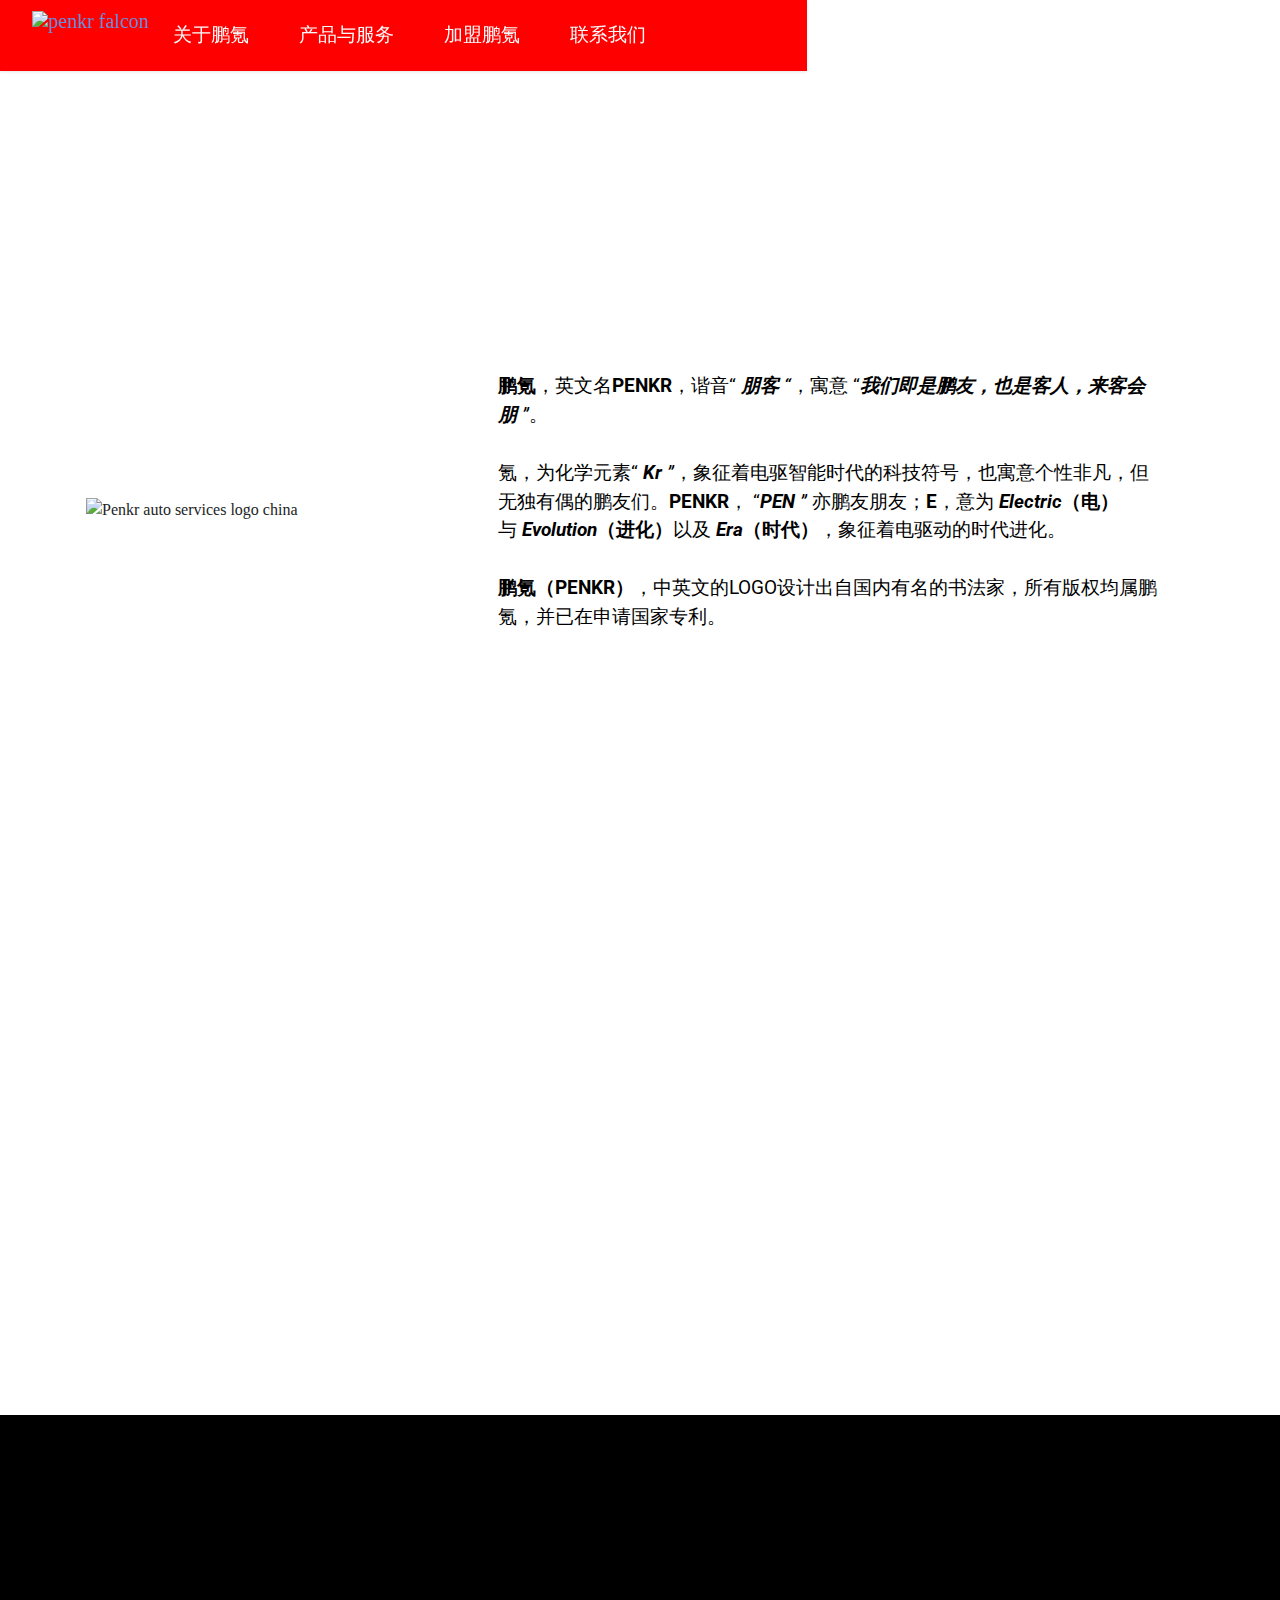
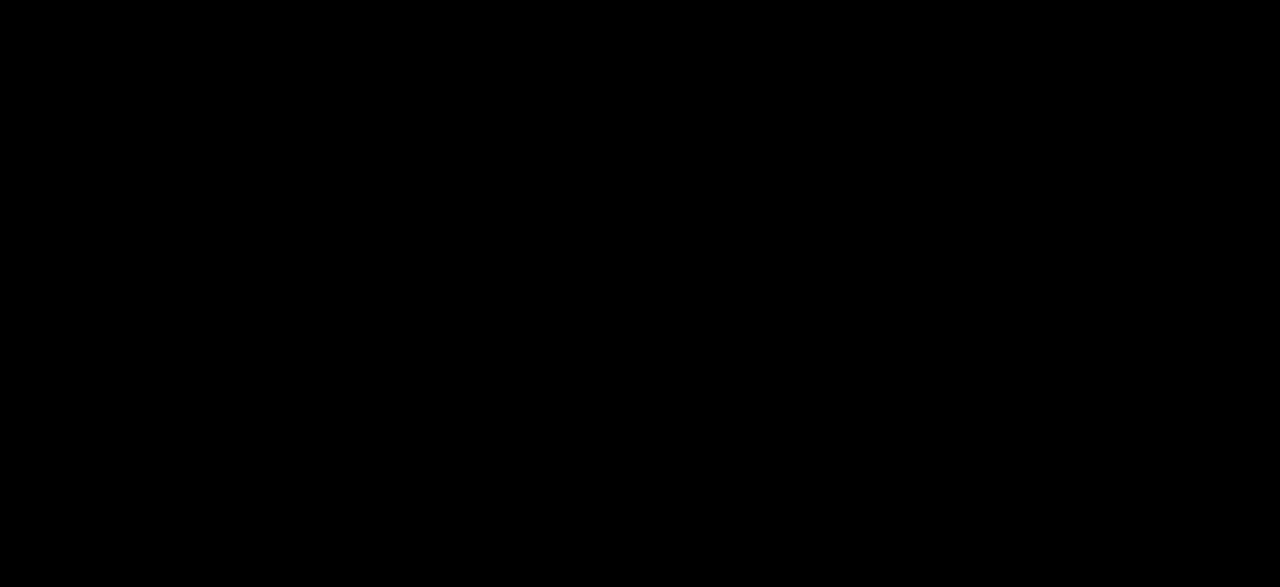
==== commit 7303df16: "update" ====
--- a/about.html
+++ b/about.html
@@ -19,9 +19,6 @@
   <link rel="stylesheet" href="assets/dropdown/css/style.css">
   <link rel="stylesheet" href="assets/animatecss/animate.css">
   <link rel="stylesheet" href="assets/socicon/css/styles.css">
-  <link rel="stylesheet" href="https://netdna.bootstrapcdn.com/font-awesome/4.0.3/css/font-awesome.css">
-  <link rel="stylesheet" href="assets/social-feed-plugin/jquery.socialfeed.css">
-  <link rel="stylesheet" href="assets/social-feed-plugin/style.css">
   <link rel="stylesheet" href="assets/theme/css/style.css">
   <link rel="preload" as="style" href="assets/mobirise/css/mbr-additional.css"><link rel="stylesheet" href="assets/mobirise/css/mbr-additional.css" type="text/css">
   
@@ -55,7 +52,8 @@
                 <ul class="navbar-nav nav-dropdown nav-right" data-app-modern-menu="true"><li class="nav-item"><a class="nav-link link text-white display-4" href="about.html">
                             关于鹏氪</a></li>
                     <li class="nav-item"><a class="nav-link link text-white display-4" href="services.html">
-                            产品与服务</a></li>
+                            产品与服务</a></li><li class="nav-item"><a class="nav-link link text-white text-primary display-4" href="business.html">
+                            加盟鹏氪</a></li>
                     <li class="nav-item"><a class="nav-link link text-white display-4" href="contacts.html">联系我们</a>
                     </li></ul>
                 <div class="icons-menu">
@@ -81,7 +79,7 @@
 
     <div class="container">
         <div class="row align-items-center">
-            <div class="col-12 col-lg-6">
+            <div class="col-12 col-lg-4">
                 <div class="image-wrapper">
                     <img src="assets/images/cnen-logo-1.png" alt="Penkr auto services logo china">
                     
@@ -90,7 +88,7 @@
             <div class="col-12 col-lg">
                 <div class="text-wrapper">
                     
-                    <p class="mbr-text mbr-fonts-style display-7"><strong>鹏氪</strong>，英文名<strong>PENKR</strong>，谐音“&nbsp;<em><strong>朋客</strong> “</em>，寓意 “<em><strong>我们即是鹏友，也是客人，来客会朋</strong> ”</em>。<br><br>氪，为化学元素“&nbsp;<em><strong>Kr</strong> ”</em>，象征着电驱智能时代的科技符号，也寓意个性非凡，但无独有偶的鹏友们。<strong>PENKR</strong>， “<em><strong>PEN</strong> ”&nbsp;</em>亦鹏友朋友；<strong>E</strong>，意为<strong>&nbsp;<em>Electric</em>（电）</strong>与&nbsp;<strong><em>Evolution</em>（进化）</strong>以及&nbsp;<strong><em>Era</em>（时代）</strong>，象征着电驱动的时代进化。<br><br><strong>鹏氪（PENKR）</strong>，中英文的LOGO设计出自国内有名的书法家，所有版权均属鹏氪，并已在申请国家专利。</p>
+                    <p class="mbr-text mbr-fonts-style display-4"><strong>鹏氪</strong>，英文名<strong>PENKR</strong>，谐音“&nbsp;<em><strong>朋客</strong> “</em>，寓意 “<em><strong>我们即是鹏友，也是客人，来客会朋</strong> ”</em>。<br><br>氪，为化学元素“&nbsp;<em><strong>Kr</strong> ”</em>，象征着电驱智能时代的科技符号，也寓意个性非凡，但无独有偶的鹏友们。<strong>PENKR</strong>， “<em><strong>PEN</strong> ”&nbsp;</em>亦鹏友朋友；<strong>E</strong>，意为<strong>&nbsp;<em>Electric</em>（电）</strong>与&nbsp;<strong><em>Evolution</em>（进化）</strong>以及&nbsp;<strong><em>Era</em>（时代）</strong>，象征着电驱动的时代进化。<br><br><strong>鹏氪（PENKR）</strong>，中英文的LOGO设计出自国内有名的书法家，所有版权均属鹏氪，并已在申请国家专利。</p>
                 </div>
             </div>
         </div>
@@ -167,13 +165,6 @@
                 </div>
             </div>
         </div>
-    </div>
-</section>
-
-<section class="mbr-social-feed loading" id="feed-1z" data-youtube="UCt_tncVAetpK5JeM8L-8jyw" data-facebook="" data-facebooktoken="" data-twitter="mobirise" data-posts="3" data-rv-view="252" style="background-color: rgb(255, 255, 255); padding-top: 0px; padding-bottom: 0px;">
-    
-    <img class="social-feed-container-loading" alt="" src="assets/images/loading.svg">
-    <div class="social-feed-container">
     </div>
 </section>
 
@@ -211,7 +202,7 @@
     </div>
 </section>
 
-<section class="footer3 cid-sX1sOQdCre" once="footers" id="footer3-1h">
+<section class="footer3 cid-sZGJdCj62f" once="footers" id="footer3-49">
 
     
 
@@ -226,7 +217,7 @@
                     
                     
                     
-                <li class="foot-menu-item mbr-fonts-style display-7"><a href="about.html" class="text-white">关于鹏氪</a></li><li class="foot-menu-item mbr-fonts-style display-7"><a href="services.html" class="text-white text-primary">产品与服务</a></li><li class="foot-menu-item mbr-fonts-style display-7"><a href="contacts.html" class="text-white">联系我们</a></li><li class="foot-menu-item mbr-fonts-style display-7"><a href="contacts.html" class="text-white">联系我们</a></li></ul>
+                <li class="foot-menu-item mbr-fonts-style display-7"><a href="about.html" class="text-white">关于鹏氪</a></li><li class="foot-menu-item mbr-fonts-style display-7"><a href="services.html" class="text-white text-primary">产品与服务</a></li><li class="foot-menu-item mbr-fonts-style display-7"><a href="business.html" class="text-white">加盟鹏氪</a></li><li class="foot-menu-item mbr-fonts-style display-7"><a href="contacts.html" class="text-white">联系我们</a></li></ul>
             </div>
             <div class="row social-row">
                 <div class="social-list align-right pb-2">
@@ -248,7 +239,7 @@
             </div>
         </div>
     </div>
-</section><section id="top-1" hidden><a href="https://mobirise.site"></a></section><script src="assets/web/assets/jquery/jquery.min.js"></script>  <script src="assets/popper/popper.min.js"></script>  <script src="assets/tether/tether.min.js"></script>  <script src="assets/bootstrap/js/bootstrap.min.js"></script>  <script src="assets/smoothscroll/smooth-scroll.js"></script>  <script src="assets/dropdown/js/nav-dropdown.js"></script>  <script src="assets/dropdown/js/navbar-dropdown.js"></script>  <script src="assets/touchswipe/jquery.touch-swipe.min.js"></script>  <script src="assets/viewportchecker/jquery.viewportchecker.js"></script>  <script src="assets/social-feed-plugin/codebird.min.js"></script>  <script src="assets/social-feed-plugin/moment.js"></script>  <script src="assets/social-feed-plugin/en-gb.js"></script>  <script src="assets/social-feed-plugin/doT.js"></script>  <script src="assets/social-feed-plugin/jquery.socialfeed.js"></script>  <script src="assets/social-feed-plugin/main.js"></script>  <script src="assets/theme/js/script.js"></script>  
+</section><section id="top-1" hidden><a href="https://mobirise.site"></a></section><script src="assets/web/assets/jquery/jquery.min.js"></script>  <script src="assets/popper/popper.min.js"></script>  <script src="assets/tether/tether.min.js"></script>  <script src="assets/bootstrap/js/bootstrap.min.js"></script>  <script src="assets/smoothscroll/smooth-scroll.js"></script>  <script src="assets/dropdown/js/nav-dropdown.js"></script>  <script src="assets/dropdown/js/navbar-dropdown.js"></script>  <script src="assets/touchswipe/jquery.touch-swipe.min.js"></script>  <script src="assets/viewportchecker/jquery.viewportchecker.js"></script>  <script src="assets/theme/js/script.js"></script>  
   
   
   <input name="animation" type="hidden">
--- a/assets/mobirise/css/mbr-additional.css
+++ b/assets/mobirise/css/mbr-additional.css
@@ -28,11 +28,11 @@
 }
 .display-4 {
   font-family: 'Roboto', sans-serif;
-  font-size: 1.1rem;
+  font-size: 1.2rem;
   line-height: 1.5;
 }
 .display-4 > .mbr-iconfont {
-  font-size: 1.375rem;
+  font-size: 1.5rem;
 }
 .display-5 {
   font-family: 'Roboto', sans-serif;
@@ -44,11 +44,11 @@
 }
 .display-7 {
   font-family: 'Roboto', sans-serif;
-  font-size: 1.2rem;
+  font-size: 1rem;
   line-height: 1.5;
 }
 .display-7 > .mbr-iconfont {
-  font-size: 1.5rem;
+  font-size: 1.25rem;
 }
 /* ---- Fluid typography for mobile devices ---- */
 /* 1.4 - font scale ratio ( bootstrap == 1.42857 ) */
@@ -72,9 +72,9 @@
     line-height: calc( 1.3 * (1.7rem + (3 - 1.7) * ((100vw - 20rem) / (48 - 20))));
   }
   .display-4 {
-    font-size: 0.88rem;
-    font-size: calc( 1.0350000000000001rem + (1.1 - 1.0350000000000001) * ((100vw - 20rem) / (48 - 20)));
-    line-height: calc( 1.4 * (1.0350000000000001rem + (1.1 - 1.0350000000000001) * ((100vw - 20rem) / (48 - 20))));
+    font-size: 0.96rem;
+    font-size: calc( 1.07rem + (1.2 - 1.07) * ((100vw - 20rem) / (48 - 20)));
+    line-height: calc( 1.4 * (1.07rem + (1.2 - 1.07) * ((100vw - 20rem) / (48 - 20))));
   }
   .display-5 {
     font-size: 1.76rem;
@@ -82,9 +82,9 @@
     line-height: calc( 1.4 * (1.42rem + (2.2 - 1.42) * ((100vw - 20rem) / (48 - 20))));
   }
   .display-7 {
-    font-size: 0.96rem;
-    font-size: calc( 1.07rem + (1.2 - 1.07) * ((100vw - 20rem) / (48 - 20)));
-    line-height: calc( 1.4 * (1.07rem + (1.2 - 1.07) * ((100vw - 20rem) / (48 - 20))));
+    font-size: 0.8rem;
+    font-size: calc( 1rem + (1 - 1) * ((100vw - 20rem) / (48 - 20)));
+    line-height: calc( 1.4 * (1rem + (1 - 1) * ((100vw - 20rem) / (48 - 20))));
   }
 }
 /* Buttons */
@@ -596,12 +596,12 @@
 }
 .form-control {
   font-family: 'Roboto', sans-serif;
-  font-size: 1.1rem;
+  font-size: 1.2rem;
   line-height: 1.5;
   font-weight: 400;
 }
 .form-control > .mbr-iconfont {
-  font-size: 1.375rem;
+  font-size: 1.5rem;
 }
 .form-control:hover,
 .form-control:focus {
@@ -610,12 +610,12 @@
 }
 .form-control:-webkit-input-placeholder {
   font-family: 'Roboto', sans-serif;
-  font-size: 1.1rem;
+  font-size: 1.2rem;
   line-height: 1.5;
   font-weight: 400;
 }
 .form-control:-webkit-input-placeholder > .mbr-iconfont {
-  font-size: 1.375rem;
+  font-size: 1.5rem;
 }
 blockquote {
   border-color: #6592e6;
@@ -780,77 +780,6 @@
 }
 .cid-sX21uQQu1E img {
   width: 100%;
-}
-.cid-sX1sOQdCre {
-  padding-top: 2rem;
-  padding-bottom: 2rem;
-  background-color: #000000;
-}
-.cid-sX1sOQdCre .row-links {
-  width: 100%;
-  justify-content: center;
-}
-.cid-sX1sOQdCre .social-row {
-  width: 100%;
-  justify-content: center;
-}
-.cid-sX1sOQdCre .media-container-row {
-  flex-direction: column;
-  justify-content: center;
-  align-items: center;
-}
-.cid-sX1sOQdCre .media-container-row .foot-menu {
-  list-style: none;
-  display: flex;
-  justify-content: center;
-  flex-wrap: wrap;
-  padding: 0;
-  margin-bottom: 0;
-}
-.cid-sX1sOQdCre .media-container-row .foot-menu li {
-  padding: 0 1rem 1rem 1rem;
-}
-.cid-sX1sOQdCre .media-container-row .foot-menu li p {
-  margin: 0;
-}
-.cid-sX1sOQdCre .media-container-row .social-list {
-  padding-left: 0;
-  margin-bottom: 0;
-  list-style: none;
-  display: flex;
-  flex-wrap: wrap;
-  justify-content: flex-end;
-}
-.cid-sX1sOQdCre .media-container-row .social-list .mbr-iconfont-social {
-  font-size: 1.5rem;
-  color: #ffffff;
-}
-.cid-sX1sOQdCre .media-container-row .social-list .soc-item {
-  margin: 0 .5rem;
-}
-.cid-sX1sOQdCre .media-container-row .social-list a {
-  margin: 0;
-  opacity: .5;
-  transition: .2s linear;
-}
-.cid-sX1sOQdCre .media-container-row .social-list a:hover {
-  opacity: 1;
-}
-@media (max-width: 767px) {
-  .cid-sX1sOQdCre .media-container-row .social-list {
-    -webkit-justify-content: center;
-    justify-content: center;
-  }
-}
-.cid-sX1sOQdCre .media-container-row .row-copirayt {
-  word-break: break-word;
-  width: 100%;
-}
-.cid-sX1sOQdCre .media-container-row .row-copirayt p {
-  width: 100%;
-}
-.cid-sX1sOQdCre foot-menu-item {
-  text-align: right;
 }
 .cid-sWW38CwQKh {
   z-index: 1000;
@@ -1133,7 +1062,7 @@
   width: 30px;
   height: 2px;
   border-right: 5px;
-  background-color: #000000;
+  background-color: #ffffff;
 }
 .cid-sWW38CwQKh button.navbar-toggler .hamburger span:nth-child(1) {
   top: 0;
@@ -1203,6 +1132,77 @@
     max-width: calc(100% + 2rem);
     left: -1rem;
   }
+}
+.cid-sZGJdCj62f {
+  padding-top: 2rem;
+  padding-bottom: 2rem;
+  background-color: #000000;
+}
+.cid-sZGJdCj62f .row-links {
+  width: 100%;
+  justify-content: center;
+}
+.cid-sZGJdCj62f .social-row {
+  width: 100%;
+  justify-content: center;
+}
+.cid-sZGJdCj62f .media-container-row {
+  flex-direction: column;
+  justify-content: center;
+  align-items: center;
+}
+.cid-sZGJdCj62f .media-container-row .foot-menu {
+  list-style: none;
+  display: flex;
+  justify-content: center;
+  flex-wrap: wrap;
+  padding: 0;
+  margin-bottom: 0;
+}
+.cid-sZGJdCj62f .media-container-row .foot-menu li {
+  padding: 0 1rem 1rem 1rem;
+}
+.cid-sZGJdCj62f .media-container-row .foot-menu li p {
+  margin: 0;
+}
+.cid-sZGJdCj62f .media-container-row .social-list {
+  padding-left: 0;
+  margin-bottom: 0;
+  list-style: none;
+  display: flex;
+  flex-wrap: wrap;
+  justify-content: flex-end;
+}
+.cid-sZGJdCj62f .media-container-row .social-list .mbr-iconfont-social {
+  font-size: 1.5rem;
+  color: #ffffff;
+}
+.cid-sZGJdCj62f .media-container-row .social-list .soc-item {
+  margin: 0 .5rem;
+}
+.cid-sZGJdCj62f .media-container-row .social-list a {
+  margin: 0;
+  opacity: .5;
+  transition: .2s linear;
+}
+.cid-sZGJdCj62f .media-container-row .social-list a:hover {
+  opacity: 1;
+}
+@media (max-width: 767px) {
+  .cid-sZGJdCj62f .media-container-row .social-list {
+    -webkit-justify-content: center;
+    justify-content: center;
+  }
+}
+.cid-sZGJdCj62f .media-container-row .row-copirayt {
+  word-break: break-word;
+  width: 100%;
+}
+.cid-sZGJdCj62f .media-container-row .row-copirayt p {
+  width: 100%;
+}
+.cid-sZGJdCj62f foot-menu-item {
+  text-align: right;
 }
 .cid-sX1fW1oDkw {
   z-index: 1000;
@@ -1485,7 +1485,7 @@
   width: 30px;
   height: 2px;
   border-right: 5px;
-  background-color: #000000;
+  background-color: #ffffff;
 }
 .cid-sX1fW1oDkw button.navbar-toggler .hamburger span:nth-child(1) {
   top: 0;
@@ -1672,25 +1672,25 @@
 .cid-sX1X4dRSaV img {
   width: 100%;
 }
-.cid-sX1sOQdCre {
+.cid-sZGJdCj62f {
   padding-top: 2rem;
   padding-bottom: 2rem;
   background-color: #000000;
 }
-.cid-sX1sOQdCre .row-links {
-  width: 100%;
-  justify-content: center;
-}
-.cid-sX1sOQdCre .social-row {
-  width: 100%;
-  justify-content: center;
-}
-.cid-sX1sOQdCre .media-container-row {
+.cid-sZGJdCj62f .row-links {
+  width: 100%;
+  justify-content: center;
+}
+.cid-sZGJdCj62f .social-row {
+  width: 100%;
+  justify-content: center;
+}
+.cid-sZGJdCj62f .media-container-row {
   flex-direction: column;
   justify-content: center;
   align-items: center;
 }
-.cid-sX1sOQdCre .media-container-row .foot-menu {
+.cid-sZGJdCj62f .media-container-row .foot-menu {
   list-style: none;
   display: flex;
   justify-content: center;
@@ -1698,13 +1698,13 @@
   padding: 0;
   margin-bottom: 0;
 }
-.cid-sX1sOQdCre .media-container-row .foot-menu li {
+.cid-sZGJdCj62f .media-container-row .foot-menu li {
   padding: 0 1rem 1rem 1rem;
 }
-.cid-sX1sOQdCre .media-container-row .foot-menu li p {
+.cid-sZGJdCj62f .media-container-row .foot-menu li p {
   margin: 0;
 }
-.cid-sX1sOQdCre .media-container-row .social-list {
+.cid-sZGJdCj62f .media-container-row .social-list {
   padding-left: 0;
   margin-bottom: 0;
   list-style: none;
@@ -1712,49 +1712,226 @@
   flex-wrap: wrap;
   justify-content: flex-end;
 }
-.cid-sX1sOQdCre .media-container-row .social-list .mbr-iconfont-social {
+.cid-sZGJdCj62f .media-container-row .social-list .mbr-iconfont-social {
   font-size: 1.5rem;
   color: #ffffff;
 }
-.cid-sX1sOQdCre .media-container-row .social-list .soc-item {
+.cid-sZGJdCj62f .media-container-row .social-list .soc-item {
   margin: 0 .5rem;
 }
-.cid-sX1sOQdCre .media-container-row .social-list a {
+.cid-sZGJdCj62f .media-container-row .social-list a {
   margin: 0;
   opacity: .5;
   transition: .2s linear;
 }
-.cid-sX1sOQdCre .media-container-row .social-list a:hover {
+.cid-sZGJdCj62f .media-container-row .social-list a:hover {
   opacity: 1;
 }
 @media (max-width: 767px) {
-  .cid-sX1sOQdCre .media-container-row .social-list {
+  .cid-sZGJdCj62f .media-container-row .social-list {
     -webkit-justify-content: center;
     justify-content: center;
   }
 }
-.cid-sX1sOQdCre .media-container-row .row-copirayt {
+.cid-sZGJdCj62f .media-container-row .row-copirayt {
   word-break: break-word;
   width: 100%;
 }
-.cid-sX1sOQdCre .media-container-row .row-copirayt p {
-  width: 100%;
-}
-.cid-sX1sOQdCre foot-menu-item {
+.cid-sZGJdCj62f .media-container-row .row-copirayt p {
+  width: 100%;
+}
+.cid-sZGJdCj62f foot-menu-item {
   text-align: right;
 }
-.cid-sX1gimavN7 {
+.cid-sX17Qclbtn {
+  padding-top: 60px;
+  padding-bottom: 0px;
   background-color: #ffffff;
 }
+.cid-sX17Qclbtn .mbr-text {
+  color: #ffffff;
+}
+.cid-sX17Qclbtn .card-wrapper {
+  display: flex;
+  flex-direction: row;
+  border-radius: 10px;
+  align-items: center;
+  justify-content: center;
+  background-color: #ff0000;
+  transition: all 0.3s;
+  padding: 1rem 1rem !important;
+  box-shadow: 0 10px 55px 5px rgba(137, 173, 255, 0.35);
+}
+.cid-sX17Qclbtn .card-wrapper:hover {
+  transform: translateY(-1rem);
+}
+.cid-sX17Qclbtn .card-wrapper:hover .ico2 {
+  color: #6592e6 !important;
+}
+.cid-sX17Qclbtn .text-info:hover {
+  color: inherit!important;
+}
+.cid-sX17Qclbtn .ico2 {
+  color: #47b5ed !important;
+  transition: all 0.6s;
+}
+.cid-sX17Qclbtn .card-box {
+  padding: 0rem 1rem;
+}
+.cid-sX17Qclbtn .ico1 {
+  font-size: 1.5rem !important;
+}
+.cid-sX17Qclbtn h3,
+.cid-sX17Qclbtn h4 {
+  padding: 0;
+  margin: 0;
+}
+.cid-sX17Qclbtn .card-title,
+.cid-sX17Qclbtn .card-img {
+  color: #57468b;
+}
+.cid-sX17Qclbtn .card-title {
+  color: #ffffff;
+}
+.cid-sX17Qclbtn H1 {
+  color: #000000;
+}
+.cid-sX17Qclbtn .text,
+.cid-sX17Qclbtn .mbr-section-btn {
+  color: #353535;
+}
+.cid-sX18Mi9bEK {
+  padding-top: 0rem;
+  padding-bottom: 8rem;
+  background: #ffffff;
+}
+.cid-sX18Mi9bEK .google-map {
+  height: 30rem;
+  position: relative;
+}
+.cid-sX18Mi9bEK .google-map iframe {
+  height: 100%;
+  width: 100%;
+}
+.cid-sX18Mi9bEK .google-map [data-state-details] {
+  color: #6b6763;
+  height: 1.5em;
+  margin-top: -0.75em;
+  padding-left: 1.25rem;
+  padding-right: 1.25rem;
+  position: absolute;
+  text-align: center;
+  top: 50%;
+  width: 100%;
+}
+.cid-sX18Mi9bEK .google-map[data-state] {
+  background: #e9e5dc;
+}
+.cid-sX18Mi9bEK .google-map[data-state="loading"] [data-state-details] {
+  display: none;
+}
+.cid-sX18Mi9bEK .mbr-section-title {
+  color: #ffffff;
+  text-align: left;
+}
+.cid-sX18Mi9bEK .mbr-section-subtitle {
+  color: #000000;
+  text-align: left;
+}
+.cid-sYOf61R2z6 {
+  padding-top: 6rem;
+  padding-bottom: 6rem;
+  background-color: #ffffff;
+}
+.cid-sYOf61R2z6 img,
+.cid-sYOf61R2z6 .item-img {
+  width: 100%;
+}
+.cid-sYOf61R2z6 .item:focus,
+.cid-sYOf61R2z6 span:focus {
+  outline: none;
+}
+.cid-sYOf61R2z6 .item {
+  cursor: pointer;
+  margin-bottom: 2rem;
+}
+.cid-sYOf61R2z6 .item-wrapper {
+  position: relative;
+  border-radius: 4px;
+  background: #ffffff;
+  height: 100%;
+  display: flex;
+  flex-flow: column nowrap;
+}
+@media (min-width: 992px) {
+  .cid-sYOf61R2z6 .item-wrapper .item-content {
+    padding: 2rem 2rem 0;
+  }
+  .cid-sYOf61R2z6 .item-wrapper .item-footer {
+    padding: 0 2rem 2rem;
+  }
+}
 @media (max-width: 991px) {
-  .cid-sX1gimavN7 .image-wrapper {
+  .cid-sYOf61R2z6 .item-wrapper .item-content {
+    padding: 1rem 1rem 0;
+  }
+  .cid-sYOf61R2z6 .item-wrapper .item-footer {
+    padding: 0 1rem 1rem;
+  }
+}
+.cid-sYOf61R2z6 .mbr-section-btn {
+  margin-top: auto !important;
+}
+.cid-sYOf61R2z6 .mbr-section-title {
+  color: #000000;
+  text-align: left;
+}
+.cid-sYOf61R2z6 .mbr-text,
+.cid-sYOf61R2z6 .mbr-section-btn {
+  text-align: left;
+  color: #353535;
+}
+.cid-sYOf61R2z6 .item-title {
+  text-align: left;
+  color: #000000;
+}
+.cid-sYOf61R2z6 .item-subtitle {
+  text-align: left;
+}
+.cid-sYOf61R2z6 .mbr-section-subtitle {
+  text-align: left;
+  color: #000000;
+}
+.cid-sX17QcXwiO {
+  padding-top: 6rem;
+  padding-bottom: 0rem;
+  background-color: #000000;
+}
+@media (max-width: 991px) {
+  .cid-sX17QcXwiO .image-wrapper {
     margin-bottom: 1rem;
   }
 }
-.cid-sX1gimavN7 .row {
+.cid-sX17QcXwiO .row {
   flex-direction: row-reverse;
 }
-.cid-sX1gimavN7 img {
+.cid-sX17QcXwiO img {
+  width: 100%;
+}
+.cid-sX21zPvbqh {
+  padding-top: 6rem;
+  padding-bottom: 0rem;
+  background-color: #000000;
+}
+@media (max-width: 991px) {
+  .cid-sX21zPvbqh .image-wrapper {
+    margin-bottom: 1rem;
+  }
+}
+.cid-sX21zPvbqh .row {
+  flex-direction: row-reverse;
+}
+.cid-sX21zPvbqh img {
   width: 100%;
 }
 .cid-sX1fW1oDkw {
@@ -2109,25 +2286,25 @@
     left: -1rem;
   }
 }
-.cid-sX1sOQdCre {
+.cid-sZGJdCj62f {
   padding-top: 2rem;
   padding-bottom: 2rem;
   background-color: #000000;
 }
-.cid-sX1sOQdCre .row-links {
-  width: 100%;
-  justify-content: center;
-}
-.cid-sX1sOQdCre .social-row {
-  width: 100%;
-  justify-content: center;
-}
-.cid-sX1sOQdCre .media-container-row {
+.cid-sZGJdCj62f .row-links {
+  width: 100%;
+  justify-content: center;
+}
+.cid-sZGJdCj62f .social-row {
+  width: 100%;
+  justify-content: center;
+}
+.cid-sZGJdCj62f .media-container-row {
   flex-direction: column;
   justify-content: center;
   align-items: center;
 }
-.cid-sX1sOQdCre .media-container-row .foot-menu {
+.cid-sZGJdCj62f .media-container-row .foot-menu {
   list-style: none;
   display: flex;
   justify-content: center;
@@ -2135,13 +2312,13 @@
   padding: 0;
   margin-bottom: 0;
 }
-.cid-sX1sOQdCre .media-container-row .foot-menu li {
+.cid-sZGJdCj62f .media-container-row .foot-menu li {
   padding: 0 1rem 1rem 1rem;
 }
-.cid-sX1sOQdCre .media-container-row .foot-menu li p {
+.cid-sZGJdCj62f .media-container-row .foot-menu li p {
   margin: 0;
 }
-.cid-sX1sOQdCre .media-container-row .social-list {
+.cid-sZGJdCj62f .media-container-row .social-list {
   padding-left: 0;
   margin-bottom: 0;
   list-style: none;
@@ -2149,227 +2326,36 @@
   flex-wrap: wrap;
   justify-content: flex-end;
 }
-.cid-sX1sOQdCre .media-container-row .social-list .mbr-iconfont-social {
+.cid-sZGJdCj62f .media-container-row .social-list .mbr-iconfont-social {
   font-size: 1.5rem;
   color: #ffffff;
 }
-.cid-sX1sOQdCre .media-container-row .social-list .soc-item {
+.cid-sZGJdCj62f .media-container-row .social-list .soc-item {
   margin: 0 .5rem;
 }
-.cid-sX1sOQdCre .media-container-row .social-list a {
+.cid-sZGJdCj62f .media-container-row .social-list a {
   margin: 0;
   opacity: .5;
   transition: .2s linear;
 }
-.cid-sX1sOQdCre .media-container-row .social-list a:hover {
+.cid-sZGJdCj62f .media-container-row .social-list a:hover {
   opacity: 1;
 }
 @media (max-width: 767px) {
-  .cid-sX1sOQdCre .media-container-row .social-list {
+  .cid-sZGJdCj62f .media-container-row .social-list {
     -webkit-justify-content: center;
     justify-content: center;
   }
 }
-.cid-sX1sOQdCre .media-container-row .row-copirayt {
+.cid-sZGJdCj62f .media-container-row .row-copirayt {
   word-break: break-word;
   width: 100%;
 }
-.cid-sX1sOQdCre .media-container-row .row-copirayt p {
-  width: 100%;
-}
-.cid-sX1sOQdCre foot-menu-item {
+.cid-sZGJdCj62f .media-container-row .row-copirayt p {
+  width: 100%;
+}
+.cid-sZGJdCj62f foot-menu-item {
   text-align: right;
-}
-.cid-sX17Qclbtn {
-  padding-top: 60px;
-  padding-bottom: 0px;
-  background-color: #ffffff;
-}
-.cid-sX17Qclbtn .mbr-text {
-  color: #ffffff;
-}
-.cid-sX17Qclbtn .card-wrapper {
-  display: flex;
-  flex-direction: row;
-  border-radius: 10px;
-  align-items: center;
-  justify-content: center;
-  background-color: #ff0000;
-  transition: all 0.3s;
-  padding: 1rem 1rem !important;
-  box-shadow: 0 10px 55px 5px rgba(137, 173, 255, 0.35);
-}
-.cid-sX17Qclbtn .card-wrapper:hover {
-  transform: translateY(-1rem);
-}
-.cid-sX17Qclbtn .card-wrapper:hover .ico2 {
-  color: #6592e6 !important;
-}
-.cid-sX17Qclbtn .text-info:hover {
-  color: inherit!important;
-}
-.cid-sX17Qclbtn .ico2 {
-  color: #47b5ed !important;
-  transition: all 0.6s;
-}
-.cid-sX17Qclbtn .card-box {
-  padding: 0rem 1rem;
-}
-.cid-sX17Qclbtn .ico1 {
-  font-size: 1.5rem !important;
-}
-.cid-sX17Qclbtn h3,
-.cid-sX17Qclbtn h4 {
-  padding: 0;
-  margin: 0;
-}
-.cid-sX17Qclbtn .card-title,
-.cid-sX17Qclbtn .card-img {
-  color: #57468b;
-}
-.cid-sX17Qclbtn .card-title {
-  color: #ffffff;
-}
-.cid-sX17Qclbtn H1 {
-  color: #000000;
-}
-.cid-sX17Qclbtn .text,
-.cid-sX17Qclbtn .mbr-section-btn {
-  color: #353535;
-}
-.cid-sX18Mi9bEK {
-  padding-top: 0rem;
-  padding-bottom: 8rem;
-  background: #ffffff;
-}
-.cid-sX18Mi9bEK .google-map {
-  height: 30rem;
-  position: relative;
-}
-.cid-sX18Mi9bEK .google-map iframe {
-  height: 100%;
-  width: 100%;
-}
-.cid-sX18Mi9bEK .google-map [data-state-details] {
-  color: #6b6763;
-  height: 1.5em;
-  margin-top: -0.75em;
-  padding-left: 1.25rem;
-  padding-right: 1.25rem;
-  position: absolute;
-  text-align: center;
-  top: 50%;
-  width: 100%;
-}
-.cid-sX18Mi9bEK .google-map[data-state] {
-  background: #e9e5dc;
-}
-.cid-sX18Mi9bEK .google-map[data-state="loading"] [data-state-details] {
-  display: none;
-}
-.cid-sX18Mi9bEK .mbr-section-title {
-  color: #ffffff;
-  text-align: left;
-}
-.cid-sX18Mi9bEK .mbr-section-subtitle {
-  color: #000000;
-  text-align: left;
-}
-.cid-sYOf61R2z6 {
-  padding-top: 6rem;
-  padding-bottom: 6rem;
-  background-color: #ffffff;
-}
-.cid-sYOf61R2z6 img,
-.cid-sYOf61R2z6 .item-img {
-  width: 100%;
-}
-.cid-sYOf61R2z6 .item:focus,
-.cid-sYOf61R2z6 span:focus {
-  outline: none;
-}
-.cid-sYOf61R2z6 .item {
-  cursor: pointer;
-  margin-bottom: 2rem;
-}
-.cid-sYOf61R2z6 .item-wrapper {
-  position: relative;
-  border-radius: 4px;
-  background: #ffffff;
-  height: 100%;
-  display: flex;
-  flex-flow: column nowrap;
-}
-@media (min-width: 992px) {
-  .cid-sYOf61R2z6 .item-wrapper .item-content {
-    padding: 2rem 2rem 0;
-  }
-  .cid-sYOf61R2z6 .item-wrapper .item-footer {
-    padding: 0 2rem 2rem;
-  }
-}
-@media (max-width: 991px) {
-  .cid-sYOf61R2z6 .item-wrapper .item-content {
-    padding: 1rem 1rem 0;
-  }
-  .cid-sYOf61R2z6 .item-wrapper .item-footer {
-    padding: 0 1rem 1rem;
-  }
-}
-.cid-sYOf61R2z6 .mbr-section-btn {
-  margin-top: auto !important;
-}
-.cid-sYOf61R2z6 .mbr-section-title {
-  color: #000000;
-  text-align: left;
-}
-.cid-sYOf61R2z6 .mbr-text,
-.cid-sYOf61R2z6 .mbr-section-btn {
-  text-align: left;
-  color: #353535;
-}
-.cid-sYOf61R2z6 .item-title {
-  text-align: left;
-  color: #000000;
-}
-.cid-sYOf61R2z6 .item-subtitle {
-  text-align: left;
-}
-.cid-sYOf61R2z6 .mbr-section-subtitle {
-  text-align: left;
-  color: #000000;
-}
-.cid-sX17QcXwiO {
-  padding-top: 6rem;
-  padding-bottom: 0rem;
-  background-color: #000000;
-}
-@media (max-width: 991px) {
-  .cid-sX17QcXwiO .image-wrapper {
-    margin-bottom: 1rem;
-  }
-}
-.cid-sX17QcXwiO .row {
-  flex-direction: row-reverse;
-}
-.cid-sX17QcXwiO img {
-  width: 100%;
-}
-.cid-sX21zPvbqh {
-  padding-top: 6rem;
-  padding-bottom: 0rem;
-  background-color: #000000;
-}
-@media (max-width: 991px) {
-  .cid-sX21zPvbqh .image-wrapper {
-    margin-bottom: 1rem;
-  }
-}
-.cid-sX21zPvbqh .row {
-  flex-direction: row-reverse;
-}
-.cid-sX21zPvbqh img {
-  width: 100%;
 }
 .cid-sX1fW1oDkw {
   z-index: 1000;
@@ -2652,7 +2638,7 @@
   width: 30px;
   height: 2px;
   border-right: 5px;
-  background-color: #000000;
+  background-color: #ffffff;
 }
 .cid-sX1fW1oDkw button.navbar-toggler .hamburger span:nth-child(1) {
   top: 0;
@@ -2723,25 +2709,234 @@
     left: -1rem;
   }
 }
-.cid-sX1sOQdCre {
+.cid-sXdqA4AI8F {
+  padding-top: 0rem;
+  padding-bottom: 0rem;
+  background-color: #000000;
+}
+.cid-sXdqA4AI8F .text-wrapper {
+  padding: 1rem;
+}
+@media (max-width: 991px) {
+  .cid-sXdqA4AI8F .image-wrapper {
+    margin-bottom: 1rem;
+  }
+}
+.cid-sXdqA4AI8F .row {
+  flex-direction: row-reverse;
+}
+.cid-sXdqA4AI8F img {
+  width: 100%;
+}
+@media (min-width: 992px) {
+  .cid-sXdqA4AI8F .text-wrapper {
+    padding: 2rem;
+  }
+}
+.cid-sXdqA4AI8F .mbr-section-title {
+  color: #ffffff;
+}
+.cid-sXdqA4AI8F .mbr-text {
+  color: #bbbbbb;
+}
+.cid-sXdqA4AI8F .mbr-description {
+  color: #ffffff;
+  text-align: right;
+}
+.cid-sXdqUO5Sqw {
+  display: flex;
+  background-image: url("../../../assets/images/640-11.jpeg");
+}
+.cid-sXdqUO5Sqw .mbr-overlay {
+  background-color: #353535;
+  opacity: 0.5;
+}
+.cid-sXdqUO5Sqw .content-wrap {
+  padding: 5rem 1rem;
+}
+@media (min-width: 768px) {
+  .cid-sXdqUO5Sqw {
+    align-items: flex-end;
+  }
+  .cid-sXdqUO5Sqw .row {
+    justify-content: flex-start;
+  }
+  .cid-sXdqUO5Sqw .content-wrap {
+    width: 100%;
+  }
+}
+@media (max-width: 991px) and (min-width: 768px) {
+  .cid-sXdqUO5Sqw .content-wrap {
+    min-width: 50%;
+  }
+}
+@media (max-width: 767px) {
+  .cid-sXdqUO5Sqw {
+    -webkit-align-items: center;
+    align-items: center;
+  }
+  .cid-sXdqUO5Sqw .mbr-row {
+    -webkit-justify-content: center;
+    justify-content: center;
+  }
+  .cid-sXdqUO5Sqw .content-wrap {
+    width: 100%;
+  }
+}
+.cid-sXdqUO5Sqw .mbr-section-title {
+  color: #ffffff;
+}
+.cid-sXdqUO5Sqw .mbr-text,
+.cid-sXdqUO5Sqw .mbr-section-btn {
+  color: #ffffff;
+}
+.cid-sXdqrij1a9 {
+  padding-top: 0rem;
+  padding-bottom: 0rem;
+  background-color: #ffffff;
+}
+.cid-sXdqrij1a9 .text-wrapper {
+  padding: 1rem;
+}
+@media (min-width: 992px) {
+  .cid-sXdqrij1a9 .text-wrapper {
+    padding: 2rem;
+  }
+}
+.cid-sXdqrij1a9 .image-wrapper img {
+  width: 100%;
+  object-fit: cover;
+}
+@media (max-width: 767px) {
+  .cid-sXdqrij1a9 .image-wrapper {
+    margin-bottom: 2rem;
+  }
+}
+.cid-sXtRwdWfQW {
+  padding-top: 0rem;
+  padding-bottom: 0rem;
+  background-color: #ffffff;
+}
+.cid-sXtRwdWfQW .row {
+  flex-direction: row-reverse;
+}
+.cid-sXtRwdWfQW .text-wrapper {
+  padding: 1rem;
+}
+@media (min-width: 992px) {
+  .cid-sXtRwdWfQW .text-wrapper {
+    padding: 2rem;
+  }
+}
+.cid-sXtRwdWfQW .image-wrapper img {
+  width: 100%;
+  object-fit: cover;
+}
+@media (max-width: 767px) {
+  .cid-sXtRwdWfQW .image-wrapper {
+    margin-bottom: 2rem;
+  }
+}
+.cid-sXtROT2V8G {
+  padding-top: 0rem;
+  padding-bottom: 0rem;
+  background-color: #ffffff;
+}
+.cid-sXtROT2V8G .text-wrapper {
+  padding: 1rem;
+}
+@media (min-width: 992px) {
+  .cid-sXtROT2V8G .text-wrapper {
+    padding: 2rem;
+  }
+}
+.cid-sXtROT2V8G .image-wrapper img {
+  width: 100%;
+  object-fit: cover;
+}
+@media (max-width: 767px) {
+  .cid-sXtROT2V8G .image-wrapper {
+    margin-bottom: 2rem;
+  }
+}
+.cid-sXdqyjNvAT {
+  padding-top: 0px;
+  padding-bottom: 0px;
+  background-color: #ffffff;
+}
+.cid-sXdqyjNvAT .row {
+  align-items: stretch;
+  justify-content: center;
+}
+.cid-sXdqyjNvAT .img-item {
+  position: relative;
+}
+.cid-sXdqyjNvAT .img-item img {
+  width: 100%;
+  object-fit: cover;
+}
+.cid-sXdqyjNvAT .img-item .img-description {
+  position: absolute;
+  bottom: 0;
+  width: 100%;
+  z-index: 2;
+  padding: .5rem 1rem .5rem;
+  word-break: break-word;
+}
+.cid-sXdqyjNvAT .img-item .img-description p {
+  margin-bottom: 0;
+}
+.cid-sXdv0v0j9E {
+  padding-top: 0px;
+  padding-bottom: 0px;
+  background-color: #ffffff;
+}
+.cid-sXdv0v0j9E .row {
+  align-items: stretch;
+  justify-content: center;
+}
+.cid-sXdv0v0j9E .img-item {
+  position: relative;
+}
+.cid-sXdv0v0j9E .img-item img {
+  width: 100%;
+  object-fit: cover;
+}
+.cid-sXdv0v0j9E .img-item .img-description {
+  position: absolute;
+  bottom: 0;
+  width: 100%;
+  z-index: 2;
+  padding: .5rem 1rem .5rem;
+  word-break: break-word;
+}
+.cid-sXdv0v0j9E .img-item .img-description p {
+  margin-bottom: 0;
+}
+.cid-sXdwXgNqv8 {
+  padding-top: 1rem;
+  padding-bottom: 0rem;
+  background-color: #ffffff;
+}
+.cid-sZGJdCj62f {
   padding-top: 2rem;
   padding-bottom: 2rem;
   background-color: #000000;
 }
-.cid-sX1sOQdCre .row-links {
-  width: 100%;
-  justify-content: center;
-}
-.cid-sX1sOQdCre .social-row {
-  width: 100%;
-  justify-content: center;
-}
-.cid-sX1sOQdCre .media-container-row {
+.cid-sZGJdCj62f .row-links {
+  width: 100%;
+  justify-content: center;
+}
+.cid-sZGJdCj62f .social-row {
+  width: 100%;
+  justify-content: center;
+}
+.cid-sZGJdCj62f .media-container-row {
   flex-direction: column;
   justify-content: center;
   align-items: center;
 }
-.cid-sX1sOQdCre .media-container-row .foot-menu {
+.cid-sZGJdCj62f .media-container-row .foot-menu {
   list-style: none;
   display: flex;
   justify-content: center;
@@ -2749,13 +2944,13 @@
   padding: 0;
   margin-bottom: 0;
 }
-.cid-sX1sOQdCre .media-container-row .foot-menu li {
+.cid-sZGJdCj62f .media-container-row .foot-menu li {
   padding: 0 1rem 1rem 1rem;
 }
-.cid-sX1sOQdCre .media-container-row .foot-menu li p {
+.cid-sZGJdCj62f .media-container-row .foot-menu li p {
   margin: 0;
 }
-.cid-sX1sOQdCre .media-container-row .social-list {
+.cid-sZGJdCj62f .media-container-row .social-list {
   padding-left: 0;
   margin-bottom: 0;
   list-style: none;
@@ -2763,35 +2958,1842 @@
   flex-wrap: wrap;
   justify-content: flex-end;
 }
-.cid-sX1sOQdCre .media-container-row .social-list .mbr-iconfont-social {
+.cid-sZGJdCj62f .media-container-row .social-list .mbr-iconfont-social {
   font-size: 1.5rem;
   color: #ffffff;
 }
-.cid-sX1sOQdCre .media-container-row .social-list .soc-item {
+.cid-sZGJdCj62f .media-container-row .social-list .soc-item {
   margin: 0 .5rem;
 }
-.cid-sX1sOQdCre .media-container-row .social-list a {
+.cid-sZGJdCj62f .media-container-row .social-list a {
   margin: 0;
   opacity: .5;
   transition: .2s linear;
 }
-.cid-sX1sOQdCre .media-container-row .social-list a:hover {
+.cid-sZGJdCj62f .media-container-row .social-list a:hover {
   opacity: 1;
 }
 @media (max-width: 767px) {
-  .cid-sX1sOQdCre .media-container-row .social-list {
+  .cid-sZGJdCj62f .media-container-row .social-list {
     -webkit-justify-content: center;
     justify-content: center;
   }
 }
-.cid-sX1sOQdCre .media-container-row .row-copirayt {
+.cid-sZGJdCj62f .media-container-row .row-copirayt {
   word-break: break-word;
   width: 100%;
 }
-.cid-sX1sOQdCre .media-container-row .row-copirayt p {
-  width: 100%;
-}
-.cid-sX1sOQdCre foot-menu-item {
+.cid-sZGJdCj62f .media-container-row .row-copirayt p {
+  width: 100%;
+}
+.cid-sZGJdCj62f foot-menu-item {
+  text-align: right;
+}
+.cid-sZscjo2OvD {
+  padding-top: 6rem;
+  padding-bottom: 6rem;
+  background-color: #e43f3f;
+}
+.cid-sZscjo2OvD img,
+.cid-sZscjo2OvD .item-img {
+  width: 100%;
+}
+.cid-sZscjo2OvD .item:focus,
+.cid-sZscjo2OvD span:focus {
+  outline: none;
+}
+.cid-sZscjo2OvD .item {
+  cursor: pointer;
+  margin-bottom: 2rem;
+}
+.cid-sZscjo2OvD .item-wrapper {
+  position: relative;
+  border-radius: 4px;
+  background: #000000;
+  height: 100%;
+  display: flex;
+  flex-flow: column nowrap;
+}
+@media (min-width: 992px) {
+  .cid-sZscjo2OvD .item-wrapper .item-content {
+    padding: 2rem 2rem 0;
+  }
+  .cid-sZscjo2OvD .item-wrapper .item-footer {
+    padding: 0 2rem 2rem;
+  }
+}
+@media (max-width: 991px) {
+  .cid-sZscjo2OvD .item-wrapper .item-content {
+    padding: 1rem 1rem 0;
+  }
+  .cid-sZscjo2OvD .item-wrapper .item-footer {
+    padding: 0 1rem 1rem;
+  }
+}
+.cid-sZscjo2OvD .mbr-section-btn {
+  margin-top: auto !important;
+}
+.cid-sZscjo2OvD .mbr-section-title {
+  color: #ffffff;
+  text-align: left;
+}
+.cid-sZscjo2OvD .mbr-text,
+.cid-sZscjo2OvD .mbr-section-btn {
+  text-align: left;
+  color: #bbbbbb;
+}
+.cid-sZscjo2OvD .item-title {
+  text-align: left;
+  color: #ffffff;
+}
+.cid-sZscjo2OvD .item-subtitle {
+  text-align: center;
+}
+.cid-sZscjo2OvD .mbr-section-subtitle {
+  text-align: left;
+  color: #fafafa;
+}
+.cid-sZsckHeWmS {
+  padding-top: 0rem;
+  padding-bottom: 4rem;
+  background-color: #e43f3f;
+}
+.cid-sZsckHeWmS blockquote {
+  border-color: #2299aa;
+  border-radius: 4px;
+  background-color: #9fdbf8;
+}
+.cid-sZtPVbFCj7 {
+  padding-top: 6rem;
+  padding-bottom: 6rem;
+  background-color: #000000;
+}
+.cid-sZtPVbFCj7 .card-wrapper {
+  padding-right: 2rem;
+}
+@media (max-width: 992px) {
+  .cid-sZtPVbFCj7 .card {
+    margin-bottom: 2rem!important;
+  }
+  .cid-sZtPVbFCj7 .card-wrapper {
+    padding: 0 1rem;
+  }
+}
+@media (max-width: 767px) {
+  .cid-sZtPVbFCj7 .link-wrap {
+    align-items: center;
+  }
+}
+.cid-sZtPVbFCj7 .image-wrapper img {
+  width: 100%;
+  object-fit: cover;
+}
+.cid-sZtPVbFCj7 .mbr-text {
+  color: #e43f3f;
+}
+.cid-sZtPVbFCj7 .card-title,
+.cid-sZtPVbFCj7 .card-box {
+  color: #ffb5b5;
+}
+.cid-sZtPVbFCj7 .mbr-text,
+.cid-sZtPVbFCj7 .link-wrap,
+.cid-sZtPVbFCj7 .mbr-section-btn {
+  color: #fafafa;
+}
+.cid-sZGy4OgYsL {
+  padding-top: 6rem;
+  padding-bottom: 6rem;
+  background-color: #ffffff;
+}
+.cid-sZGy4OgYsL .text-wrapper {
+  padding: 1rem;
+}
+@media (max-width: 991px) {
+  .cid-sZGy4OgYsL .image-wrapper {
+    margin-bottom: 1rem;
+  }
+}
+.cid-sZGy4OgYsL .row {
+  flex-direction: row-reverse;
+}
+.cid-sZGy4OgYsL img {
+  width: 100%;
+}
+@media (min-width: 992px) {
+  .cid-sZGy4OgYsL .text-wrapper {
+    padding: 2rem;
+  }
+}
+.cid-sZGy4OgYsL .mbr-text {
+  color: #353535;
+}
+.cid-sZGy4OgYsL .mbr-section-title {
+  color: #8c44d9;
+}
+.cid-sZshT5JU8w {
+  padding-top: 5rem;
+  padding-bottom: 5rem;
+  background-color: #ffffff;
+}
+.cid-sZshT5JU8w .counter-container ol {
+  margin-bottom: 0;
+  counter-reset: myCounter;
+}
+.cid-sZshT5JU8w .counter-container ol li {
+  margin-bottom: 1rem;
+}
+.cid-sZshT5JU8w .counter-container ol li {
+  list-style: none;
+  padding-left: 1rem;
+  position: relative;
+}
+.cid-sZshT5JU8w .counter-container ol li:before {
+  position: absolute;
+  left: -40px;
+  margin-top: 5px;
+  counter-increment: myCounter;
+  content: counter(myCounter);
+  line-height: 40px;
+  transition: all .2s;
+  color: #ffffff;
+  background: #ff0000;
+  width: 40px;
+  height: 40px;
+  border-radius: 50%;
+  display: flex;
+  align-items: center;
+  justify-content: center;
+  border-radius: 0;
+}
+.cid-sZshT5JU8w .mbr-section-title {
+  text-align: center;
+  color: #e43f3f;
+}
+.cid-sWW38CwQKh {
+  z-index: 1000;
+  width: 100%;
+  position: relative;
+  min-height: 60px;
+}
+.cid-sWW38CwQKh nav.navbar {
+  position: fixed;
+}
+.cid-sWW38CwQKh .dropdown-item:before {
+  font-family: Moririse2 !important;
+  content: "\e966";
+  display: inline-block;
+  width: 0;
+  position: absolute;
+  left: 1rem;
+  top: 0.5rem;
+  margin-right: 0.5rem;
+  line-height: 1;
+  font-size: inherit;
+  vertical-align: middle;
+  text-align: center;
+  overflow: hidden;
+  transform: scale(0, 1);
+  transition: all 0.25s ease-in-out;
+}
+.cid-sWW38CwQKh .dropdown-menu {
+  padding: 0;
+  border-radius: 4px;
+  box-shadow: 0 1px 3px 0 rgba(0, 0, 0, 0.1);
+}
+.cid-sWW38CwQKh .dropdown-item {
+  border-bottom: 1px solid #e6e6e6;
+}
+.cid-sWW38CwQKh .dropdown-item:hover,
+.cid-sWW38CwQKh .dropdown-item:focus {
+  background: #6592e6 !important;
+  color: white !important;
+}
+.cid-sWW38CwQKh .dropdown-item:first-child {
+  border-top-left-radius: 4px;
+  border-top-right-radius: 4px;
+}
+.cid-sWW38CwQKh .dropdown-item:last-child {
+  border-bottom: none;
+  border-bottom-left-radius: 4px;
+  border-bottom-right-radius: 4px;
+}
+.cid-sWW38CwQKh .nav-dropdown .link {
+  padding: 0 0.3em !important;
+  margin: 0.667em 1em !important;
+}
+.cid-sWW38CwQKh .nav-dropdown .link.dropdown-toggle::after {
+  margin-left: 0.5rem;
+  margin-top: 0.2rem;
+}
+.cid-sWW38CwQKh .nav-link {
+  position: relative;
+}
+.cid-sWW38CwQKh .container {
+  display: flex;
+  margin: auto;
+}
+.cid-sWW38CwQKh .iconfont-wrapper {
+  color: #ff0000 !important;
+  font-size: 1.5rem;
+  padding-right: 0.5rem;
+}
+.cid-sWW38CwQKh .dropdown-menu,
+.cid-sWW38CwQKh .navbar.opened {
+  background: #ff0000 !important;
+}
+.cid-sWW38CwQKh .nav-item:focus,
+.cid-sWW38CwQKh .nav-link:focus {
+  outline: none;
+}
+.cid-sWW38CwQKh .dropdown .dropdown-menu .dropdown-item {
+  width: auto;
+  transition: all 0.25s ease-in-out;
+}
+.cid-sWW38CwQKh .dropdown .dropdown-menu .dropdown-item::after {
+  right: 0.5rem;
+}
+.cid-sWW38CwQKh .dropdown .dropdown-menu .dropdown-item .mbr-iconfont {
+  margin-right: 0.5rem;
+  vertical-align: sub;
+}
+.cid-sWW38CwQKh .dropdown .dropdown-menu .dropdown-item .mbr-iconfont:before {
+  display: inline-block;
+  transform: scale(1, 1);
+  transition: all 0.25s ease-in-out;
+}
+.cid-sWW38CwQKh .collapsed .dropdown-menu .dropdown-item:before {
+  display: none;
+}
+.cid-sWW38CwQKh .collapsed .dropdown .dropdown-menu .dropdown-item {
+  padding: 0.235em 1.5em 0.235em 1.5em !important;
+  transition: none;
+  margin: 0 !important;
+}
+.cid-sWW38CwQKh .navbar {
+  min-height: 70px;
+  transition: all 0.3s;
+  border-bottom: 1px solid transparent;
+  box-shadow: 0 1px 3px 0 rgba(0, 0, 0, 0.1);
+  background: #ff0000;
+}
+.cid-sWW38CwQKh .navbar.opened {
+  transition: all 0.3s;
+}
+.cid-sWW38CwQKh .navbar .dropdown-item {
+  padding: 0.5rem 1.8rem;
+}
+.cid-sWW38CwQKh .navbar .navbar-logo img {
+  width: auto;
+}
+.cid-sWW38CwQKh .navbar .navbar-collapse {
+  justify-content: flex-end;
+  z-index: 1;
+}
+.cid-sWW38CwQKh .navbar.collapsed {
+  justify-content: center;
+}
+.cid-sWW38CwQKh .navbar.collapsed .nav-item .nav-link::before {
+  display: none;
+}
+.cid-sWW38CwQKh .navbar.collapsed.opened .dropdown-menu {
+  top: 0;
+}
+@media (min-width: 992px) {
+  .cid-sWW38CwQKh .navbar.collapsed.opened:not(.navbar-short) .navbar-collapse {
+    max-height: calc(98.5vh - 3rem);
+  }
+}
+.cid-sWW38CwQKh .navbar.collapsed .dropdown-menu .dropdown-submenu {
+  left: 0 !important;
+}
+.cid-sWW38CwQKh .navbar.collapsed .dropdown-menu .dropdown-item:after {
+  right: auto;
+}
+.cid-sWW38CwQKh .navbar.collapsed .dropdown-menu .dropdown-toggle[data-toggle="dropdown-submenu"]:after {
+  margin-left: 0.5rem;
+  margin-top: 0.2rem;
+  border-top: 0.35em solid;
+  border-right: 0.35em solid transparent;
+  border-left: 0.35em solid transparent;
+  border-bottom: 0;
+  top: 41%;
+}
+.cid-sWW38CwQKh .navbar.collapsed ul.navbar-nav li {
+  margin: auto;
+}
+.cid-sWW38CwQKh .navbar.collapsed .dropdown-menu .dropdown-item {
+  padding: 0.25rem 1.5rem;
+  text-align: center;
+}
+.cid-sWW38CwQKh .navbar.collapsed .icons-menu {
+  padding-left: 0;
+  padding-right: 0;
+  padding-top: 0.5rem;
+  padding-bottom: 0.5rem;
+}
+@media (max-width: 991px) {
+  .cid-sWW38CwQKh .navbar .nav-item .nav-link::before {
+    display: none;
+  }
+  .cid-sWW38CwQKh .navbar.opened .dropdown-menu {
+    top: 0;
+  }
+  .cid-sWW38CwQKh .navbar .dropdown-menu .dropdown-submenu {
+    left: 0 !important;
+  }
+  .cid-sWW38CwQKh .navbar .dropdown-menu .dropdown-item:after {
+    right: auto;
+  }
+  .cid-sWW38CwQKh .navbar .dropdown-menu .dropdown-toggle[data-toggle="dropdown-submenu"]:after {
+    margin-left: 0.5rem;
+    margin-top: 0.2rem;
+    border-top: 0.35em solid;
+    border-right: 0.35em solid transparent;
+    border-left: 0.35em solid transparent;
+    border-bottom: 0;
+    top: 40%;
+  }
+  .cid-sWW38CwQKh .navbar .navbar-logo img {
+    height: 3rem !important;
+  }
+  .cid-sWW38CwQKh .navbar ul.navbar-nav li {
+    margin: auto;
+  }
+  .cid-sWW38CwQKh .navbar .dropdown-menu .dropdown-item {
+    padding: 0.25rem 1.5rem !important;
+    text-align: center;
+  }
+  .cid-sWW38CwQKh .navbar .navbar-brand {
+    flex-shrink: initial;
+    flex-basis: auto;
+    word-break: break-word;
+    padding-right: 2rem;
+  }
+  .cid-sWW38CwQKh .navbar .navbar-toggler {
+    flex-basis: auto;
+  }
+  .cid-sWW38CwQKh .navbar .icons-menu {
+    padding-left: 0;
+    padding-top: 0.5rem;
+    padding-bottom: 0.5rem;
+  }
+}
+.cid-sWW38CwQKh .navbar.navbar-short {
+  min-height: 60px;
+}
+.cid-sWW38CwQKh .navbar.navbar-short .navbar-logo img {
+  height: 2.5rem !important;
+}
+.cid-sWW38CwQKh .navbar.navbar-short .navbar-brand {
+  min-height: 60px;
+  padding: 0;
+}
+.cid-sWW38CwQKh .navbar-brand {
+  min-height: 70px;
+  flex-shrink: 0;
+  align-items: center;
+  margin-right: 0;
+  padding: 0;
+  transition: all 0.3s;
+  word-break: break-word;
+  z-index: 1;
+}
+.cid-sWW38CwQKh .navbar-brand .navbar-caption {
+  line-height: inherit !important;
+}
+.cid-sWW38CwQKh .navbar-brand .navbar-logo a {
+  outline: none;
+}
+.cid-sWW38CwQKh .dropdown-item.active,
+.cid-sWW38CwQKh .dropdown-item:active {
+  background-color: transparent;
+}
+.cid-sWW38CwQKh .navbar-expand-lg .navbar-nav .nav-link {
+  padding: 0;
+}
+.cid-sWW38CwQKh .nav-dropdown .link.dropdown-toggle {
+  margin-right: 1.667em;
+}
+.cid-sWW38CwQKh .nav-dropdown .link.dropdown-toggle[aria-expanded="true"] {
+  margin-right: 0;
+  padding: 0.667em 1.667em;
+}
+.cid-sWW38CwQKh .navbar.navbar-expand-lg .dropdown .dropdown-menu {
+  background: #ff0000;
+}
+.cid-sWW38CwQKh .navbar.navbar-expand-lg .dropdown .dropdown-menu .dropdown-submenu {
+  margin: 0;
+  left: 100%;
+}
+.cid-sWW38CwQKh .navbar .dropdown.open > .dropdown-menu {
+  display: block;
+}
+.cid-sWW38CwQKh ul.navbar-nav {
+  flex-wrap: wrap;
+}
+.cid-sWW38CwQKh .navbar-buttons {
+  text-align: center;
+  min-width: 170px;
+}
+.cid-sWW38CwQKh button.navbar-toggler {
+  outline: none;
+  width: 31px;
+  height: 20px;
+  cursor: pointer;
+  transition: all 0.2s;
+  position: relative;
+  align-self: center;
+}
+.cid-sWW38CwQKh button.navbar-toggler .hamburger span {
+  position: absolute;
+  right: 0;
+  width: 30px;
+  height: 2px;
+  border-right: 5px;
+  background-color: #ffffff;
+}
+.cid-sWW38CwQKh button.navbar-toggler .hamburger span:nth-child(1) {
+  top: 0;
+  transition: all 0.2s;
+}
+.cid-sWW38CwQKh button.navbar-toggler .hamburger span:nth-child(2) {
+  top: 8px;
+  transition: all 0.15s;
+}
+.cid-sWW38CwQKh button.navbar-toggler .hamburger span:nth-child(3) {
+  top: 8px;
+  transition: all 0.15s;
+}
+.cid-sWW38CwQKh button.navbar-toggler .hamburger span:nth-child(4) {
+  top: 16px;
+  transition: all 0.2s;
+}
+.cid-sWW38CwQKh nav.opened .hamburger span:nth-child(1) {
+  top: 8px;
+  width: 0;
+  opacity: 0;
+  right: 50%;
+  transition: all 0.2s;
+}
+.cid-sWW38CwQKh nav.opened .hamburger span:nth-child(2) {
+  transform: rotate(45deg);
+  transition: all 0.25s;
+}
+.cid-sWW38CwQKh nav.opened .hamburger span:nth-child(3) {
+  transform: rotate(-45deg);
+  transition: all 0.25s;
+}
+.cid-sWW38CwQKh nav.opened .hamburger span:nth-child(4) {
+  top: 8px;
+  width: 0;
+  opacity: 0;
+  right: 50%;
+  transition: all 0.2s;
+}
+.cid-sWW38CwQKh .navbar-dropdown {
+  padding: 0 1rem;
+  position: fixed;
+}
+.cid-sWW38CwQKh a.nav-link {
+  display: flex;
+  align-items: center;
+  justify-content: center;
+}
+.cid-sWW38CwQKh .icons-menu {
+  flex-wrap: nowrap;
+  display: flex;
+  justify-content: center;
+  padding-left: 1rem;
+  padding-right: 1rem;
+  padding-top: 0.3rem;
+  text-align: center;
+}
+@media screen and (-ms-high-contrast: active), (-ms-high-contrast: none) {
+  .cid-sWW38CwQKh .navbar {
+    height: 70px;
+  }
+  .cid-sWW38CwQKh .navbar.opened {
+    height: auto;
+  }
+  .cid-sWW38CwQKh .nav-item .nav-link:hover::before {
+    width: 175%;
+    max-width: calc(100% + 2rem);
+    left: -1rem;
+  }
+}
+.cid-sZGDjUFXUC {
+  padding-top: 6rem;
+  padding-bottom: 6rem;
+  background-color: #ffffff;
+}
+.cid-sZGDjUFXUC .card-wrapper {
+  padding-right: 2rem;
+}
+@media (max-width: 992px) {
+  .cid-sZGDjUFXUC .card {
+    margin-bottom: 2rem!important;
+  }
+  .cid-sZGDjUFXUC .card-wrapper {
+    padding: 0 1rem;
+  }
+}
+@media (max-width: 767px) {
+  .cid-sZGDjUFXUC .link-wrap {
+    align-items: center;
+  }
+}
+.cid-sZGDjUFXUC .image-wrapper img {
+  width: 100%;
+  object-fit: cover;
+}
+.cid-sZGDjUFXUC .mbr-text {
+  color: #e43f3f;
+}
+.cid-sZGDjUFXUC .card-title,
+.cid-sZGDjUFXUC .card-box {
+  color: #e43f3f;
+}
+.cid-sZGDjUFXUC .mbr-text,
+.cid-sZGDjUFXUC .link-wrap,
+.cid-sZGDjUFXUC .mbr-section-btn {
+  color: #353535;
+}
+.cid-sZstlRDyTQ {
+  padding-top: 6rem;
+  padding-bottom: 6rem;
+  background-color: #000000;
+}
+.cid-sZstlRDyTQ .card-wrapper {
+  padding-right: 2rem;
+}
+@media (max-width: 992px) {
+  .cid-sZstlRDyTQ .card {
+    margin-bottom: 2rem!important;
+  }
+  .cid-sZstlRDyTQ .card-wrapper {
+    padding: 0 1rem;
+  }
+}
+@media (max-width: 767px) {
+  .cid-sZstlRDyTQ .link-wrap {
+    align-items: center;
+  }
+}
+.cid-sZstlRDyTQ .image-wrapper img {
+  width: 100%;
+  object-fit: cover;
+}
+.cid-sZstlRDyTQ .mbr-text {
+  color: #bbbbbb;
+}
+.cid-sZstlRDyTQ .card-title,
+.cid-sZstlRDyTQ .card-box {
+  color: #ffffff;
+}
+.cid-sZsunF1ZqU {
+  padding-top: 0rem;
+  padding-bottom: 0rem;
+  background-color: #000000;
+}
+.cid-sZsunF1ZqU .content-wrapper {
+  background: #e43f3f;
+}
+@media (max-width: 991px) {
+  .cid-sZsunF1ZqU .content-wrapper .row {
+    flex-direction: column-reverse;
+  }
+  .cid-sZsunF1ZqU .content-wrapper .image-wrapper {
+    margin-bottom: 2rem;
+  }
+}
+@media (max-width: 767px) {
+  .cid-sZsunF1ZqU .content-wrapper {
+    padding: 1rem;
+  }
+}
+@media (min-width: 768px) and (max-width: 991px) {
+  .cid-sZsunF1ZqU .content-wrapper {
+    padding: 2rem;
+  }
+}
+@media (min-width: 992px) {
+  .cid-sZsunF1ZqU .content-wrapper {
+    padding: 5rem 3rem;
+  }
+  .cid-sZsunF1ZqU .content-wrapper .text-wrapper {
+    padding-right: 2rem;
+  }
+}
+.cid-sZsunF1ZqU .image-wrapper img {
+  width: 100%;
+  object-fit: cover;
+}
+.cid-sZsunF1ZqU .mbr-text,
+.cid-sZsunF1ZqU .mbr-section-btn {
+  color: #fafafa;
+}
+.cid-sZsunF1ZqU .card-title {
+  color: #ffffff;
+}
+.cid-sZsuYR0rFj {
+  padding-top: 0rem;
+  padding-bottom: 0rem;
+  background-color: #000000;
+}
+.cid-sZsuYR0rFj .content-wrapper {
+  background: #ff6666;
+}
+@media (max-width: 991px) {
+  .cid-sZsuYR0rFj .content-wrapper .row {
+    flex-direction: column-reverse;
+  }
+  .cid-sZsuYR0rFj .content-wrapper .image-wrapper {
+    margin-bottom: 2rem;
+  }
+}
+@media (max-width: 767px) {
+  .cid-sZsuYR0rFj .content-wrapper {
+    padding: 1rem;
+  }
+}
+@media (min-width: 768px) and (max-width: 991px) {
+  .cid-sZsuYR0rFj .content-wrapper {
+    padding: 2rem;
+  }
+}
+@media (min-width: 992px) {
+  .cid-sZsuYR0rFj .content-wrapper {
+    padding: 5rem 3rem;
+  }
+  .cid-sZsuYR0rFj .content-wrapper .text-wrapper {
+    padding-right: 2rem;
+  }
+}
+.cid-sZsuYR0rFj .image-wrapper img {
+  width: 100%;
+  object-fit: cover;
+}
+.cid-sZsuYR0rFj .mbr-text,
+.cid-sZsuYR0rFj .mbr-section-btn {
+  color: #fafafa;
+}
+.cid-sZsuYR0rFj .card-title {
+  color: #ffffff;
+}
+.cid-sZsvyADdBb {
+  padding-top: 0rem;
+  padding-bottom: 0rem;
+  background-color: #000000;
+}
+.cid-sZsvyADdBb .content-wrapper {
+  background: #ff8a8a;
+}
+@media (max-width: 991px) {
+  .cid-sZsvyADdBb .content-wrapper .row {
+    flex-direction: column-reverse;
+  }
+  .cid-sZsvyADdBb .content-wrapper .image-wrapper {
+    margin-bottom: 2rem;
+  }
+}
+@media (max-width: 767px) {
+  .cid-sZsvyADdBb .content-wrapper {
+    padding: 1rem;
+  }
+}
+@media (min-width: 768px) and (max-width: 991px) {
+  .cid-sZsvyADdBb .content-wrapper {
+    padding: 2rem;
+  }
+}
+@media (min-width: 992px) {
+  .cid-sZsvyADdBb .content-wrapper {
+    padding: 5rem 3rem;
+  }
+  .cid-sZsvyADdBb .content-wrapper .text-wrapper {
+    padding-right: 2rem;
+  }
+}
+.cid-sZsvyADdBb .image-wrapper img {
+  width: 100%;
+  object-fit: cover;
+}
+.cid-sZsvyADdBb .mbr-text,
+.cid-sZsvyADdBb .mbr-section-btn {
+  color: #ffffff;
+}
+.cid-sZsvyADdBb .card-title {
+  color: #ffffff;
+}
+.cid-sZsvHdLN61 {
+  padding-top: 0rem;
+  padding-bottom: 0rem;
+  background-color: #000000;
+}
+.cid-sZsvHdLN61 .content-wrapper {
+  background: #ffb5b5;
+}
+@media (max-width: 991px) {
+  .cid-sZsvHdLN61 .content-wrapper .row {
+    flex-direction: column-reverse;
+  }
+  .cid-sZsvHdLN61 .content-wrapper .image-wrapper {
+    margin-bottom: 2rem;
+  }
+}
+@media (max-width: 767px) {
+  .cid-sZsvHdLN61 .content-wrapper {
+    padding: 1rem;
+  }
+}
+@media (min-width: 768px) and (max-width: 991px) {
+  .cid-sZsvHdLN61 .content-wrapper {
+    padding: 2rem;
+  }
+}
+@media (min-width: 992px) {
+  .cid-sZsvHdLN61 .content-wrapper {
+    padding: 5rem 3rem;
+  }
+  .cid-sZsvHdLN61 .content-wrapper .text-wrapper {
+    padding-right: 2rem;
+  }
+}
+.cid-sZsvHdLN61 .image-wrapper img {
+  width: 100%;
+  object-fit: cover;
+}
+.cid-sZsvHdLN61 .mbr-text,
+.cid-sZsvHdLN61 .mbr-section-btn {
+  color: #353535;
+}
+.cid-sZsvHdLN61 .card-title {
+  color: #353535;
+}
+.cid-sZswM7QgAu {
+  padding-top: 0rem;
+  padding-bottom: 4rem;
+  background-color: #000000;
+}
+.cid-sZswM7QgAu .content-wrapper {
+  background: #d5d4d4;
+}
+@media (max-width: 991px) {
+  .cid-sZswM7QgAu .content-wrapper .row {
+    flex-direction: column-reverse;
+  }
+  .cid-sZswM7QgAu .content-wrapper .image-wrapper {
+    margin-bottom: 2rem;
+  }
+}
+@media (max-width: 767px) {
+  .cid-sZswM7QgAu .content-wrapper {
+    padding: 1rem;
+  }
+}
+@media (min-width: 768px) and (max-width: 991px) {
+  .cid-sZswM7QgAu .content-wrapper {
+    padding: 2rem;
+  }
+}
+@media (min-width: 992px) {
+  .cid-sZswM7QgAu .content-wrapper {
+    padding: 5rem 3rem;
+  }
+  .cid-sZswM7QgAu .content-wrapper .text-wrapper {
+    padding-right: 2rem;
+  }
+}
+.cid-sZswM7QgAu .image-wrapper img {
+  width: 100%;
+  object-fit: cover;
+}
+.cid-sZswM7QgAu .mbr-text,
+.cid-sZswM7QgAu .mbr-section-btn {
+  color: #353535;
+}
+.cid-sZswM7QgAu .card-title {
+  color: #000000;
+}
+.cid-sZK1LO8s6t {
+  padding-top: 1rem;
+  padding-bottom: 10rem;
+  background-color: #000000;
+}
+.cid-sZK1LO8s6t .card-wrapper {
+  padding-right: 2rem;
+}
+@media (max-width: 992px) {
+  .cid-sZK1LO8s6t .card {
+    margin-bottom: 2rem!important;
+  }
+  .cid-sZK1LO8s6t .card-wrapper {
+    padding: 0 1rem;
+  }
+}
+@media (max-width: 767px) {
+  .cid-sZK1LO8s6t .link-wrap {
+    align-items: center;
+  }
+}
+.cid-sZK1LO8s6t .image-wrapper img {
+  width: 100%;
+  object-fit: cover;
+}
+.cid-sZK1LO8s6t .mbr-text {
+  color: #e43f3f;
+}
+.cid-sZK1LO8s6t .card-title,
+.cid-sZK1LO8s6t .card-box {
+  color: #e43f3f;
+}
+.cid-sZK1LO8s6t .mbr-text,
+.cid-sZK1LO8s6t .link-wrap,
+.cid-sZK1LO8s6t .mbr-section-btn {
+  color: #353535;
+}
+.cid-sZsCHDaXHL {
+  padding-top: 6rem;
+  padding-bottom: 6rem;
+  background-color: #ffffff;
+}
+.cid-sZsCHDaXHL .card-wrapper {
+  padding-right: 2rem;
+}
+@media (max-width: 992px) {
+  .cid-sZsCHDaXHL .card {
+    margin-bottom: 2rem!important;
+  }
+  .cid-sZsCHDaXHL .card-wrapper {
+    padding: 0 1rem;
+  }
+}
+@media (max-width: 767px) {
+  .cid-sZsCHDaXHL .link-wrap {
+    align-items: center;
+  }
+}
+.cid-sZsCHDaXHL .image-wrapper img {
+  width: 100%;
+  object-fit: cover;
+}
+.cid-sZsCHDaXHL .mbr-text {
+  color: #e43f3f;
+}
+.cid-sZsCHDaXHL .card-title,
+.cid-sZsCHDaXHL .card-box {
+  color: #e43f3f;
+}
+.cid-sZsCHDaXHL .mbr-text,
+.cid-sZsCHDaXHL .link-wrap,
+.cid-sZsCHDaXHL .mbr-section-btn {
+  color: #353535;
+}
+.cid-sZsiMy1CJp {
+  padding-top: 6rem;
+  padding-bottom: 6rem;
+  background-color: #e43f3f;
+}
+.cid-sZsiMy1CJp .counter-container ol {
+  margin-bottom: 0;
+}
+.cid-sZsiMy1CJp .counter-container ol li {
+  margin-bottom: 1rem;
+}
+.cid-sZsiMy1CJp .mbr-section-title {
+  color: #ffffff;
+}
+.cid-sZsiMy1CJp .mbr-text {
+  text-align: left;
+  color: #fafafa;
+}
+.cid-sZsjfmByMj {
+  padding-top: 6rem;
+  padding-bottom: 6rem;
+  background-color: #ffffff;
+}
+.cid-sZsjfmByMj .counter-container ol {
+  margin-bottom: 0;
+  counter-reset: myCounter;
+}
+.cid-sZsjfmByMj .counter-container ol li {
+  margin-bottom: 1rem;
+}
+.cid-sZsjfmByMj .counter-container ol li {
+  list-style: none;
+  padding-left: 1rem;
+  position: relative;
+}
+.cid-sZsjfmByMj .counter-container ol li:before {
+  position: absolute;
+  left: -40px;
+  margin-top: 5px;
+  counter-increment: myCounter;
+  content: counter(myCounter);
+  line-height: 40px;
+  transition: all .2s;
+  color: #ffffff;
+  background: #ff0000;
+  width: 40px;
+  height: 40px;
+  border-radius: 50%;
+  display: flex;
+  align-items: center;
+  justify-content: center;
+  border-radius: 0;
+}
+.cid-sZsjfmByMj .mbr-section-title {
+  text-align: center;
+}
+.cid-sZsFKFS1x4 {
+  padding-top: 6rem;
+  padding-bottom: 6rem;
+  background-color: #ffffff;
+}
+.cid-sZsFKFS1x4 .item {
+  display: flex;
+  align-items: center;
+  flex-direction: column;
+}
+.cid-sZsFKFS1x4 .item .icon-wrap {
+  text-align: center;
+}
+.cid-sZsFKFS1x4 .item span {
+  font-size: 2rem;
+  color: #ffffff;
+  line-height: 60px;
+}
+.cid-sZsFKFS1x4 .item::before {
+  content: "\e96b";
+  font-family: Moririse2 !important;
+  position: absolute;
+  font-size: 32px;
+  left: -15px;
+  top: 12%;
+  top: 20%;
+  color: #ff0000;
+}
+.cid-sZsFKFS1x4 .item.first:before {
+  display: none;
+}
+.cid-sZsFKFS1x4 .item.five:before {
+  display: none;
+}
+.cid-sZsFKFS1x4 .icon-box {
+  background: #ff0000;
+  width: 60px;
+  min-width: 60px;
+  height: 60px;
+  border-radius: 50%;
+  text-align: center;
+  display: inline-block;
+}
+.cid-sZsFKFS1x4 .text-box {
+  margin-top: 1rem;
+  text-align: center;
+}
+.cid-sZsFKFS1x4 .mbr-iconfont {
+  color: #6592e6 !important;
+  position: absolute;
+  top: 50%;
+  left: 100%;
+}
+@media (max-width: 991px) {
+  .cid-sZsFKFS1x4 .item:before {
+    display: none;
+  }
+  .cid-sZsFKFS1x4 .card-wrapper {
+    margin-bottom: 2rem;
+  }
+}
+.cid-sZsFKFS1x4 .icon-title,
+.cid-sZsFKFS1x4 .item .icon-wrap {
+  text-align: center;
+  color: #111111;
+}
+.cid-sZsFKFS1x4 .card-title,
+.cid-sZsFKFS1x4 .card-box {
+  text-align: center;
+}
+.cid-sZsjKNmEWD {
+  padding-top: 6rem;
+  padding-bottom: 4rem;
+  background-color: #e43f3f;
+}
+.cid-sZsjKNmEWD .card {
+  border-radius: 0;
+}
+@media (min-width: 992px) {
+  .cid-sZsjKNmEWD .card {
+    border-right: 1px solid white;
+  }
+}
+@media (max-width: 991px) {
+  .cid-sZsjKNmEWD .card {
+    border-right: 0px;
+    border-bottom: 1px solid white;
+  }
+}
+.cid-sZsjKNmEWD .wrapper {
+  padding: 30px 0;
+}
+.cid-sZsjKNmEWD .mbr-section-title {
+  color: #fafafa;
+}
+.cid-sZsjKNmEWD .mbr-text,
+.cid-sZsjKNmEWD .mbr-section-btn {
+  color: #ffffff;
+}
+.cid-sZsfLxKGyC {
+  padding-top: 0rem;
+  padding-bottom: 4rem;
+  background-color: #e43f3f;
+}
+.cid-sZsfLxKGyC .card-box {
+  z-index: 10;
+  position: relative;
+}
+@media (min-width: 1500px) {
+  .cid-sZsfLxKGyC .container {
+    max-width: 1400px;
+  }
+}
+.cid-sZsfLxKGyC .card {
+  margin: auto;
+}
+.cid-sZsfLxKGyC .mbr-iconfont {
+  display: block;
+  font-size: 5rem;
+  color: #ffffff;
+  margin-bottom: 2rem;
+}
+.cid-sZsfLxKGyC .card-wrapper {
+  display: flex;
+  justify-content: center;
+  align-items: center;
+}
+.cid-sZsfLxKGyC .row {
+  justify-content: center;
+}
+.cid-sZsfLxKGyC .card-title,
+.cid-sZsfLxKGyC .card-box {
+  color: #ffffff;
+}
+.cid-sZsfLxKGyC H3 {
+  color: #fafafa;
+}
+.cid-sZGjqNMU5w {
+  padding-top: 6rem;
+  padding-bottom: 6rem;
+  background-color: #ffffff;
+}
+.cid-sZGjqNMU5w .card-wrapper {
+  padding-right: 2rem;
+}
+@media (max-width: 992px) {
+  .cid-sZGjqNMU5w .card {
+    margin-bottom: 2rem!important;
+  }
+  .cid-sZGjqNMU5w .card-wrapper {
+    padding: 0 1rem;
+  }
+}
+@media (max-width: 767px) {
+  .cid-sZGjqNMU5w .link-wrap {
+    align-items: center;
+  }
+}
+.cid-sZGjqNMU5w .image-wrapper img {
+  width: 100%;
+  object-fit: cover;
+}
+.cid-sZGjqNMU5w .mbr-text {
+  color: #e43f3f;
+}
+.cid-sZGjqNMU5w .card-title,
+.cid-sZGjqNMU5w .card-box {
+  color: #e43f3f;
+}
+.cid-sZGjqNMU5w .mbr-text,
+.cid-sZGjqNMU5w .link-wrap,
+.cid-sZGjqNMU5w .mbr-section-btn {
+  color: #353535;
+}
+.cid-sZGoAe0a8S {
+  padding-top: 6rem;
+  padding-bottom: 6rem;
+  background-color: #ffffff;
+}
+@media (max-width: 991px) {
+  .cid-sZGoAe0a8S .image-wrapper {
+    margin-bottom: 1rem;
+  }
+}
+.cid-sZGoAe0a8S img {
+  width: 100%;
+}
+@media (min-width: 992px) {
+  .cid-sZGoAe0a8S .text-wrapper {
+    padding: 2rem;
+  }
+}
+.cid-sZGoAe0a8S .mbr-text {
+  color: #353535;
+}
+.cid-sZGoAe0a8S .mbr-section-title {
+  color: #e43f3f;
+}
+.cid-sZsow913Ih {
+  padding-top: 4rem;
+  padding-bottom: 6rem;
+  background-color: #ffffff;
+}
+.cid-sZsow913Ih ul {
+  list-style: none;
+  margin: 0;
+  padding-left: 2.5rem;
+}
+.cid-sZsow913Ih li {
+  position: relative;
+  margin-bottom: 1rem;
+}
+.cid-sZsow913Ih ul li::before {
+  position: absolute;
+  left: -1.6rem;
+  content: "\2022";
+  color: #ff0000;
+  font-weight: bold;
+  font-size: 2rem;
+  width: 1.6rem;
+}
+.cid-sZsow913Ih H3 {
+  color: #e43f3f;
+  text-align: left;
+}
+.cid-sZsow913Ih .list {
+  color: #353535;
+}
+.cid-sZGmR914v4 {
+  padding-top: 60px;
+  padding-bottom: 60px;
+  background-color: #ffffff;
+}
+.cid-sZGmR914v4 .row {
+  align-items: stretch;
+  justify-content: center;
+}
+.cid-sZGmR914v4 .row .img-item {
+  display: -webkit-flex;
+  flex-direction: column;
+  justify-content: center;
+  width: 100%;
+}
+.cid-sZGmR914v4 .row .img-item img {
+  width: 100%;
+  object-fit: cover;
+  min-height: 1px;
+}
+.cid-sZGmR914v4 P {
+  color: #353535;
+  text-align: left;
+}
+.cid-sZsmxfumMO {
+  padding-top: 6rem;
+  padding-bottom: 4rem;
+  background-color: #111111;
+}
+.cid-sZsmxfumMO .item {
+  display: flex;
+  align-items: center;
+  margin-bottom: 2rem;
+}
+.cid-sZsmxfumMO .icon-box {
+  background: #ff0000;
+  width: 60px;
+  min-width: 60px;
+  height: 60px;
+  border-radius: 50%;
+  margin-right: 1rem;
+  display: flex;
+  justify-content: center;
+  align-items: center;
+}
+.cid-sZsmxfumMO .mbr-iconfont {
+  font-size: 2rem;
+  color: #ffffff;
+}
+@media (max-width: 991px) {
+  .cid-sZsmxfumMO .card {
+    margin-bottom: 2rem;
+  }
+  .cid-sZsmxfumMO .card-wrapper {
+    margin-bottom: 2rem;
+  }
+}
+.cid-sZsmxfumMO .card-title,
+.cid-sZsmxfumMO .card-box {
+  color: #ffffff;
+}
+.cid-sZsmxfumMO .icon-text {
+  color: #fafafa;
+}
+.cid-sZsmxfumMO .icon-title {
+  color: #ffffff;
+}
+.cid-sZspGsds6k {
+  padding-top: 6rem;
+  padding-bottom: 0rem;
+  background: #ffffff;
+}
+.cid-sZspGsds6k .team-card {
+  margin-bottom: 2rem;
+  transition: all 0.3s;
+}
+.cid-sZspGsds6k .team-card:hover {
+  transform: translateY(-10px);
+}
+.cid-sZspGsds6k .card-wrap {
+  background: #ffffff;
+  border-radius: 4px;
+}
+@media (max-width: 991px) {
+  .cid-sZspGsds6k .card-wrap {
+    margin-bottom: 2rem;
+  }
+}
+.cid-sZspGsds6k .card-wrap .image-wrap img {
+  width: 100%;
+}
+@media (min-width: 768px) {
+  .cid-sZspGsds6k .card-wrap .content-wrap {
+    padding: 2rem;
+  }
+}
+@media (max-width: 767px) {
+  .cid-sZspGsds6k .card-wrap .content-wrap {
+    padding: 1rem;
+  }
+}
+.cid-sZspGsds6k .social-row {
+  text-align: center;
+}
+.cid-sZspGsds6k .social-row .soc-item {
+  display: inline-block;
+  text-align: center;
+  border-radius: 50%;
+  margin-right: 0.6rem;
+  margin-bottom: 1rem;
+  padding: 0.5rem;
+  border: 2px solid #ff0000;
+  transition: all 0.3s;
+}
+.cid-sZspGsds6k .social-row .soc-item .mbr-iconfont {
+  transition: all 0.3s;
+  display: flex;
+  justify-content: center;
+  align-content: center;
+  color: #ff0000;
+  font-size: 1.5rem;
+}
+.cid-sZspGsds6k .social-row .soc-item:hover {
+  background-color: #ff0000;
+}
+.cid-sZspGsds6k .social-row .soc-item:hover .mbr-iconfont {
+  color: #ffffff;
+}
+.cid-sZGvQMfukV {
+  padding-top: 0rem;
+  padding-bottom: 6rem;
+  background: #ffffff;
+}
+.cid-sZGvQMfukV .team-card {
+  margin-bottom: 2rem;
+  transition: all 0.3s;
+}
+.cid-sZGvQMfukV .team-card:hover {
+  transform: translateY(-10px);
+}
+.cid-sZGvQMfukV .card-wrap {
+  background: #ffffff;
+  border-radius: 4px;
+}
+@media (max-width: 991px) {
+  .cid-sZGvQMfukV .card-wrap {
+    margin-bottom: 2rem;
+  }
+}
+.cid-sZGvQMfukV .card-wrap .image-wrap img {
+  width: 100%;
+}
+@media (min-width: 768px) {
+  .cid-sZGvQMfukV .card-wrap .content-wrap {
+    padding: 2rem;
+  }
+}
+@media (max-width: 767px) {
+  .cid-sZGvQMfukV .card-wrap .content-wrap {
+    padding: 1rem;
+  }
+}
+.cid-sZGvQMfukV .social-row {
+  text-align: center;
+}
+.cid-sZGvQMfukV .social-row .soc-item {
+  display: inline-block;
+  text-align: center;
+  border-radius: 50%;
+  margin-right: 0.6rem;
+  margin-bottom: 1rem;
+  padding: 0.5rem;
+  border: 2px solid #ff0000;
+  transition: all 0.3s;
+}
+.cid-sZGvQMfukV .social-row .soc-item .mbr-iconfont {
+  transition: all 0.3s;
+  display: flex;
+  justify-content: center;
+  align-content: center;
+  color: #ff0000;
+  font-size: 1.5rem;
+}
+.cid-sZGvQMfukV .social-row .soc-item:hover {
+  background-color: #ff0000;
+}
+.cid-sZGvQMfukV .social-row .soc-item:hover .mbr-iconfont {
+  color: #ffffff;
+}
+.cid-sZtWxz6xtO {
+  padding-top: 6rem;
+  padding-bottom: 6rem;
+  background-color: #000000;
+}
+.cid-sZtWxz6xtO .card-wrapper {
+  padding-right: 2rem;
+}
+@media (max-width: 992px) {
+  .cid-sZtWxz6xtO .card {
+    margin-bottom: 2rem!important;
+  }
+  .cid-sZtWxz6xtO .card-wrapper {
+    padding: 0 1rem;
+  }
+}
+@media (max-width: 767px) {
+  .cid-sZtWxz6xtO .link-wrap {
+    align-items: center;
+  }
+}
+.cid-sZtWxz6xtO .image-wrapper img {
+  width: 100%;
+  object-fit: cover;
+}
+.cid-sZtWxz6xtO .mbr-text {
+  color: #e43f3f;
+}
+.cid-sZtWxz6xtO .card-title,
+.cid-sZtWxz6xtO .card-box {
+  color: #ffffff;
+}
+.cid-sZtWxz6xtO .mbr-text,
+.cid-sZtWxz6xtO .link-wrap,
+.cid-sZtWxz6xtO .mbr-section-btn {
+  color: #ffffff;
+}
+.cid-sZGbgiO0JV {
+  padding-top: 5rem;
+  padding-bottom: 5rem;
+  background-image: url("../../../assets/images/img-1615.jpeg");
+}
+.cid-sZGbgiO0JV .mbr-section-title {
+  color: #ffffff;
+  text-align: left;
+}
+.cid-sZGbgiO0JV .mbr-text,
+.cid-sZGbgiO0JV .mbr-section-btn {
+  color: #ffffff;
+  text-align: left;
+}
+.cid-sZG7nI1pVh {
+  padding-top: 5rem;
+  padding-bottom: 5rem;
+  background-image: url("../../../assets/images/640-13.jpeg");
+}
+.cid-sZG7nI1pVh .mbr-section-title {
+  color: #ffffff;
+  text-align: left;
+}
+.cid-sZG7nI1pVh .mbr-text,
+.cid-sZG7nI1pVh .mbr-section-btn {
+  color: #ffffff;
+  text-align: left;
+}
+.cid-sZGbhigEYp {
+  padding-top: 5rem;
+  padding-bottom: 5rem;
+  background-image: url("../../../assets/images/640-9.jpeg");
+}
+.cid-sZGbhigEYp .mbr-section-title {
+  color: #ffffff;
+  text-align: left;
+}
+.cid-sZGbhigEYp .mbr-text,
+.cid-sZGbhigEYp .mbr-section-btn {
+  color: #ffffff;
+  text-align: left;
+}
+.cid-sZsnQotX1A {
+  padding-top: 6rem;
+  padding-bottom: 6rem;
+  background-color: #ffffff;
+}
+.cid-sZsnQotX1A .text-wrapper {
+  padding: 1rem;
+}
+@media (max-width: 991px) {
+  .cid-sZsnQotX1A .image-wrapper {
+    margin-bottom: 1rem;
+  }
+}
+.cid-sZsnQotX1A .row {
+  flex-direction: row-reverse;
+}
+.cid-sZsnQotX1A img {
+  width: 100%;
+}
+@media (min-width: 992px) {
+  .cid-sZsnQotX1A .text-wrapper {
+    padding: 2rem;
+  }
+}
+.cid-sZsnQotX1A .mbr-description {
+  color: #bbbbbb;
+  text-align: left;
+}
+.cid-sZsnQotX1A .mbr-section-title {
+  color: #4479d9;
+}
+.cid-sZGdoEf0af {
+  background-color: #ffffff;
+}
+@media (max-width: 991px) {
+  .cid-sZGdoEf0af .image-wrapper {
+    margin-bottom: 1rem;
+  }
+}
+.cid-sZGdoEf0af img {
+  width: 100%;
+}
+@media (min-width: 992px) {
+  .cid-sZGdoEf0af .text-wrapper {
+    padding: 2rem;
+  }
+}
+.cid-sZGdoEf0af .mbr-text {
+  color: #bbbbbb;
+}
+.cid-sZGdoEf0af .mbr-description {
+  text-align: left;
+  color: #bbbbbb;
+}
+.cid-sZGdoEf0af .mbr-section-title {
+  color: #4479d9;
+}
+.cid-sZGe1aJ6GB {
+  padding-top: 6rem;
+  padding-bottom: 0rem;
+  background-color: #8c44d9;
+}
+.cid-sZGe1aJ6GB .text-wrapper {
+  padding: 1rem;
+}
+@media (max-width: 991px) {
+  .cid-sZGe1aJ6GB .image-wrapper {
+    margin-bottom: 1rem;
+  }
+}
+.cid-sZGe1aJ6GB img {
+  width: 100%;
+}
+@media (min-width: 992px) {
+  .cid-sZGe1aJ6GB .text-wrapper {
+    padding: 2rem;
+  }
+}
+.cid-sZGe1aJ6GB .mbr-description {
+  text-align: left;
+  color: #bbbbbb;
+}
+.cid-sZGe1aJ6GB .mbr-section-title {
+  color: #ffffff;
+}
+.cid-sZJY12KCvS {
+  padding-top: 1rem;
+  padding-bottom: 6rem;
+  background-color: #8c44d9;
+}
+.cid-sZJY12KCvS img,
+.cid-sZJY12KCvS .item-img {
+  width: 100%;
+}
+.cid-sZJY12KCvS .item:focus,
+.cid-sZJY12KCvS span:focus {
+  outline: none;
+}
+.cid-sZJY12KCvS .item {
+  cursor: pointer;
+  margin-bottom: 2rem;
+}
+.cid-sZJY12KCvS .item-wrapper {
+  position: relative;
+  border-radius: 4px;
+  background: #96ff7b;
+  height: 100%;
+  display: flex;
+  flex-flow: column nowrap;
+}
+@media (min-width: 992px) {
+  .cid-sZJY12KCvS .item-wrapper .item-content {
+    padding: 2rem;
+  }
+}
+@media (max-width: 991px) {
+  .cid-sZJY12KCvS .item-wrapper .item-content {
+    padding: 1rem;
+  }
+}
+.cid-sZJY12KCvS .mbr-section-btn {
+  margin-top: auto !important;
+}
+.cid-sZJY12KCvS .mbr-section-title {
+  color: #ffffff;
+  text-align: left;
+}
+.cid-sZJY12KCvS .mbr-text,
+.cid-sZJY12KCvS .mbr-section-btn {
+  text-align: left;
+}
+.cid-sZJY12KCvS .item-title {
+  text-align: left;
+  color: #000000;
+}
+.cid-sZJY12KCvS .item-subtitle {
+  text-align: left;
+  color: #bbbbbb;
+}
+.cid-sZu57dRCn4 {
+  padding-top: 6rem;
+  padding-bottom: 6rem;
+  background-color: #ffffff;
+}
+@media (max-width: 991px) {
+  .cid-sZu57dRCn4 .image-wrapper {
+    margin-bottom: 1rem;
+  }
+}
+.cid-sZu57dRCn4 .row {
+  flex-direction: row-reverse;
+}
+.cid-sZu57dRCn4 img {
+  width: 100%;
+}
+@media (min-width: 992px) {
+  .cid-sZu57dRCn4 .text-wrapper {
+    padding: 2rem;
+  }
+}
+.cid-sZu57dRCn4 .mbr-description {
+  text-align: left;
+  color: #bbbbbb;
+}
+.cid-sZu57dRCn4 .mbr-section-title {
+  color: #8c44d9;
+}
+.cid-sZu4zKmXiX {
+  background-color: #ffffff;
+}
+@media (max-width: 991px) {
+  .cid-sZu4zKmXiX .image-wrapper {
+    margin-bottom: 1rem;
+  }
+}
+.cid-sZu4zKmXiX .row {
+  flex-direction: row-reverse;
+}
+.cid-sZu4zKmXiX img {
+  width: 100%;
+}
+@media (min-width: 992px) {
+  .cid-sZu4zKmXiX .text-wrapper {
+    padding: 2rem;
+  }
+}
+.cid-sZu4zKmXiX .mbr-section-title {
+  color: #ff0000;
+}
+.cid-sZGBH1NrXH {
+  background-color: #e6c63b;
+}
+.cid-sZGBH1NrXH .mbr-section-title {
+  color: #ff0000;
+}
+.cid-sZGBH1NrXH .mbr-section-subtitle {
+  color: #353535;
+}
+.cid-sZualZNnM3 {
+  background-color: #ffffff;
+}
+@media (max-width: 991px) {
+  .cid-sZualZNnM3 .image-wrapper {
+    margin-bottom: 1rem;
+  }
+}
+.cid-sZualZNnM3 .row {
+  flex-direction: row-reverse;
+}
+.cid-sZualZNnM3 img {
+  width: 100%;
+}
+@media (min-width: 992px) {
+  .cid-sZualZNnM3 .text-wrapper {
+    padding: 2rem;
+  }
+}
+.cid-sZualZNnM3 .mbr-description {
+  text-align: left;
+  color: #bbbbbb;
+}
+.cid-sZualZNnM3 .mbr-text {
+  color: #000000;
+}
+.cid-sZG3kQwzhU {
+  padding-top: 90px;
+  padding-bottom: 90px;
+  background-color: #111111;
+}
+.cid-sZG3kQwzhU .row {
+  align-items: stretch;
+  justify-content: center;
+}
+.cid-sZG3kQwzhU .row .img-item {
+  display: -webkit-flex;
+  flex-direction: column;
+  justify-content: center;
+  width: 100%;
+}
+.cid-sZG3kQwzhU .row .img-item img {
+  width: 100%;
+  object-fit: cover;
+  min-height: 1px;
+}
+.cid-sZG3kQwzhU P {
+  text-align: left;
+  color: #bbbbbb;
+}
+.cid-sZGtt8rks7 {
+  background-color: #ffffff;
+}
+.cid-sZGtt8rks7 .mbr-section-title {
+  text-align: right;
+}
+.cid-sZGtt8rks7 .mbr-text,
+.cid-sZGtt8rks7 .mbr-section-btn {
+  text-align: right;
+}
+.cid-sZGvwVtudz {
+  padding-top: 6rem;
+  padding-bottom: 6rem;
+  background-color: #000000;
+}
+@media (max-width: 991px) {
+  .cid-sZGvwVtudz .image-wrapper {
+    margin-bottom: 1rem;
+  }
+}
+.cid-sZGvwVtudz .row {
+  flex-direction: row-reverse;
+}
+.cid-sZGvwVtudz img {
+  width: 100%;
+}
+.cid-sZGrZzkyI5 {
+  background-image: url("../../../assets/images/collage-cars-copy.jpeg");
+}
+.cid-sZGrZzkyI5 .mbr-section-title {
+  text-align: left;
+}
+.cid-sZGrZzkyI5 .mbr-text,
+.cid-sZGrZzkyI5 .mbr-section-btn {
+  text-align: left;
+}
+.cid-sZGJdCj62f {
+  padding-top: 2rem;
+  padding-bottom: 2rem;
+  background-color: #000000;
+}
+.cid-sZGJdCj62f .row-links {
+  width: 100%;
+  justify-content: center;
+}
+.cid-sZGJdCj62f .social-row {
+  width: 100%;
+  justify-content: center;
+}
+.cid-sZGJdCj62f .media-container-row {
+  flex-direction: column;
+  justify-content: center;
+  align-items: center;
+}
+.cid-sZGJdCj62f .media-container-row .foot-menu {
+  list-style: none;
+  display: flex;
+  justify-content: center;
+  flex-wrap: wrap;
+  padding: 0;
+  margin-bottom: 0;
+}
+.cid-sZGJdCj62f .media-container-row .foot-menu li {
+  padding: 0 1rem 1rem 1rem;
+}
+.cid-sZGJdCj62f .media-container-row .foot-menu li p {
+  margin: 0;
+}
+.cid-sZGJdCj62f .media-container-row .social-list {
+  padding-left: 0;
+  margin-bottom: 0;
+  list-style: none;
+  display: flex;
+  flex-wrap: wrap;
+  justify-content: flex-end;
+}
+.cid-sZGJdCj62f .media-container-row .social-list .mbr-iconfont-social {
+  font-size: 1.5rem;
+  color: #ffffff;
+}
+.cid-sZGJdCj62f .media-container-row .social-list .soc-item {
+  margin: 0 .5rem;
+}
+.cid-sZGJdCj62f .media-container-row .social-list a {
+  margin: 0;
+  opacity: .5;
+  transition: .2s linear;
+}
+.cid-sZGJdCj62f .media-container-row .social-list a:hover {
+  opacity: 1;
+}
+@media (max-width: 767px) {
+  .cid-sZGJdCj62f .media-container-row .social-list {
+    -webkit-justify-content: center;
+    justify-content: center;
+  }
+}
+.cid-sZGJdCj62f .media-container-row .row-copirayt {
+  word-break: break-word;
+  width: 100%;
+}
+.cid-sZGJdCj62f .media-container-row .row-copirayt p {
+  width: 100%;
+}
+.cid-sZGJdCj62f foot-menu-item {
   text-align: right;
 }
 .cid-sX1kHHC9GR {
@@ -3133,7 +5135,7 @@
   width: 30px;
   height: 2px;
   border-right: 5px;
-  background-color: #000000;
+  background-color: #ffffff;
 }
 .cid-sX1k0pjPx8 button.navbar-toggler .hamburger span:nth-child(1) {
   top: 0;
@@ -3220,25 +5222,25 @@
 .cid-sX4f2g6KQQ img {
   width: 100%;
 }
-.cid-sX1sOQdCre {
+.cid-sZGJdCj62f {
   padding-top: 2rem;
   padding-bottom: 2rem;
   background-color: #000000;
 }
-.cid-sX1sOQdCre .row-links {
-  width: 100%;
-  justify-content: center;
-}
-.cid-sX1sOQdCre .social-row {
-  width: 100%;
-  justify-content: center;
-}
-.cid-sX1sOQdCre .media-container-row {
+.cid-sZGJdCj62f .row-links {
+  width: 100%;
+  justify-content: center;
+}
+.cid-sZGJdCj62f .social-row {
+  width: 100%;
+  justify-content: center;
+}
+.cid-sZGJdCj62f .media-container-row {
   flex-direction: column;
   justify-content: center;
   align-items: center;
 }
-.cid-sX1sOQdCre .media-container-row .foot-menu {
+.cid-sZGJdCj62f .media-container-row .foot-menu {
   list-style: none;
   display: flex;
   justify-content: center;
@@ -3246,13 +5248,13 @@
   padding: 0;
   margin-bottom: 0;
 }
-.cid-sX1sOQdCre .media-container-row .foot-menu li {
+.cid-sZGJdCj62f .media-container-row .foot-menu li {
   padding: 0 1rem 1rem 1rem;
 }
-.cid-sX1sOQdCre .media-container-row .foot-menu li p {
+.cid-sZGJdCj62f .media-container-row .foot-menu li p {
   margin: 0;
 }
-.cid-sX1sOQdCre .media-container-row .social-list {
+.cid-sZGJdCj62f .media-container-row .social-list {
   padding-left: 0;
   margin-bottom: 0;
   list-style: none;
@@ -3260,36 +5262,805 @@
   flex-wrap: wrap;
   justify-content: flex-end;
 }
-.cid-sX1sOQdCre .media-container-row .social-list .mbr-iconfont-social {
+.cid-sZGJdCj62f .media-container-row .social-list .mbr-iconfont-social {
   font-size: 1.5rem;
   color: #ffffff;
 }
-.cid-sX1sOQdCre .media-container-row .social-list .soc-item {
+.cid-sZGJdCj62f .media-container-row .social-list .soc-item {
   margin: 0 .5rem;
 }
-.cid-sX1sOQdCre .media-container-row .social-list a {
+.cid-sZGJdCj62f .media-container-row .social-list a {
   margin: 0;
   opacity: .5;
   transition: .2s linear;
 }
-.cid-sX1sOQdCre .media-container-row .social-list a:hover {
+.cid-sZGJdCj62f .media-container-row .social-list a:hover {
   opacity: 1;
 }
 @media (max-width: 767px) {
-  .cid-sX1sOQdCre .media-container-row .social-list {
+  .cid-sZGJdCj62f .media-container-row .social-list {
     -webkit-justify-content: center;
     justify-content: center;
   }
 }
-.cid-sX1sOQdCre .media-container-row .row-copirayt {
+.cid-sZGJdCj62f .media-container-row .row-copirayt {
   word-break: break-word;
   width: 100%;
 }
-.cid-sX1sOQdCre .media-container-row .row-copirayt p {
-  width: 100%;
-}
-.cid-sX1sOQdCre foot-menu-item {
+.cid-sZGJdCj62f .media-container-row .row-copirayt p {
+  width: 100%;
+}
+.cid-sZGJdCj62f foot-menu-item {
   text-align: right;
+}
+.cid-sZK7Ir7ZEF {
+  padding-top: 6rem;
+  padding-bottom: 6rem;
+  background-color: #353535;
+}
+.cid-sZK7Ir7ZEF img,
+.cid-sZK7Ir7ZEF .item-img {
+  width: 100%;
+}
+.cid-sZK7Ir7ZEF .item:focus,
+.cid-sZK7Ir7ZEF span:focus {
+  outline: none;
+}
+.cid-sZK7Ir7ZEF .item {
+  cursor: pointer;
+  margin-bottom: 2rem;
+}
+.cid-sZK7Ir7ZEF .item-wrapper {
+  position: relative;
+  border-radius: 4px;
+  background: #d5d4d4;
+  height: 100%;
+  display: flex;
+  flex-flow: column nowrap;
+}
+@media (min-width: 992px) {
+  .cid-sZK7Ir7ZEF .item-wrapper .item-content {
+    padding: 2rem 2rem 0;
+  }
+  .cid-sZK7Ir7ZEF .item-wrapper .item-footer {
+    padding: 0 2rem 2rem;
+  }
+}
+@media (max-width: 991px) {
+  .cid-sZK7Ir7ZEF .item-wrapper .item-content {
+    padding: 1rem 1rem 0;
+  }
+  .cid-sZK7Ir7ZEF .item-wrapper .item-footer {
+    padding: 0 1rem 1rem;
+  }
+}
+.cid-sZK7Ir7ZEF .mbr-section-btn {
+  margin-top: auto !important;
+}
+.cid-sZK7Ir7ZEF .mbr-section-title {
+  color: #ffffff;
+  text-align: left;
+}
+.cid-sZK7Ir7ZEF .mbr-text,
+.cid-sZK7Ir7ZEF .mbr-section-btn {
+  text-align: left;
+  color: #000000;
+}
+.cid-sZK7Ir7ZEF .item-title {
+  text-align: left;
+  color: #ff0000;
+}
+.cid-sZK7Ir7ZEF .item-subtitle {
+  text-align: center;
+}
+.cid-sZK7Ir7ZEF .mbr-section-subtitle {
+  text-align: left;
+  color: #000000;
+}
+.cid-sZK8s5RvPl {
+  padding-top: 0rem;
+  padding-bottom: 0rem;
+  background-color: #8c44d9;
+}
+.cid-sZK8s5RvPl .text-wrapper {
+  padding: 1rem;
+}
+@media (max-width: 991px) {
+  .cid-sZK8s5RvPl .image-wrapper {
+    margin-bottom: 1rem;
+  }
+}
+.cid-sZK8s5RvPl img {
+  width: 100%;
+}
+@media (min-width: 992px) {
+  .cid-sZK8s5RvPl .text-wrapper {
+    padding: 2rem;
+  }
+}
+.cid-sZK8s5RvPl .mbr-description {
+  text-align: left;
+  color: #bbbbbb;
+}
+.cid-sZK8s5RvPl .mbr-section-title {
+  color: #ffffff;
+}
+.cid-sZKfCXKA1j {
+  padding-top: 1rem;
+  padding-bottom: 0rem;
+  background-color: #8c44d9;
+}
+.cid-sZKfCXKA1j img,
+.cid-sZKfCXKA1j .item-img {
+  width: 100%;
+}
+.cid-sZKfCXKA1j .item:focus,
+.cid-sZKfCXKA1j span:focus {
+  outline: none;
+}
+.cid-sZKfCXKA1j .item {
+  cursor: pointer;
+  margin-bottom: 2rem;
+}
+.cid-sZKfCXKA1j .item-wrapper {
+  position: relative;
+  border-radius: 4px;
+  background: #96ff7b;
+  height: 100%;
+  display: flex;
+  flex-flow: column nowrap;
+}
+@media (min-width: 992px) {
+  .cid-sZKfCXKA1j .item-wrapper .item-content {
+    padding: 2rem 2rem 0;
+  }
+  .cid-sZKfCXKA1j .item-wrapper .item-footer {
+    padding: 0 2rem 2rem;
+  }
+}
+@media (max-width: 991px) {
+  .cid-sZKfCXKA1j .item-wrapper .item-content {
+    padding: 1rem 1rem 0;
+  }
+  .cid-sZKfCXKA1j .item-wrapper .item-footer {
+    padding: 0 1rem 1rem;
+  }
+}
+.cid-sZKfCXKA1j .mbr-section-btn {
+  margin-top: auto !important;
+}
+.cid-sZKfCXKA1j .mbr-section-title {
+  color: #ffffff;
+  text-align: left;
+}
+.cid-sZKfCXKA1j .mbr-text,
+.cid-sZKfCXKA1j .mbr-section-btn {
+  text-align: left;
+}
+.cid-sZKfCXKA1j .item-title {
+  text-align: left;
+  color: #000000;
+}
+.cid-sZKfCXKA1j .item-subtitle {
+  text-align: left;
+  color: #bbbbbb;
+}
+.cid-sZK81Kb03u {
+  background-color: #ffffff;
+}
+.cid-sZK81Kb03u .text-wrapper {
+  padding: 1rem;
+}
+@media (max-width: 991px) {
+  .cid-sZK81Kb03u .image-wrapper {
+    margin-bottom: 1rem;
+  }
+}
+.cid-sZK81Kb03u .row {
+  flex-direction: row-reverse;
+}
+.cid-sZK81Kb03u img {
+  width: 100%;
+}
+@media (min-width: 992px) {
+  .cid-sZK81Kb03u .text-wrapper {
+    padding: 2rem;
+  }
+}
+.cid-sX1gimavN7 {
+  background-color: #ffffff;
+}
+@media (max-width: 991px) {
+  .cid-sX1gimavN7 .image-wrapper {
+    margin-bottom: 1rem;
+  }
+}
+.cid-sX1gimavN7 .row {
+  flex-direction: row-reverse;
+}
+.cid-sX1gimavN7 img {
+  width: 100%;
+}
+.cid-sZKfOoDtO5 {
+  padding-top: 6rem;
+  padding-bottom: 6rem;
+  background-color: #ffffff;
+}
+.cid-sZKfOoDtO5 .row {
+  margin-left: 0;
+  margin-right: 0;
+}
+.cid-sZKfOoDtO5 .item {
+  padding-left: 0;
+  padding-right: 0;
+}
+.cid-sZKfOoDtO5 .item-wrapper {
+  position: relative;
+}
+.cid-sZKfOoDtO5 .item-wrapper .icon-wrapper {
+  pointer-events: none;
+  position: absolute;
+  width: 60px;
+  height: 60px;
+  font-size: 22px;
+  left: 50%;
+  top: 50%;
+  display: flex;
+  align-items: center;
+  justify-content: center;
+  border: 2px solid #ffffff;
+  border-radius: 50%;
+  opacity: 0;
+  color: #ffffff;
+  transform: translateX(-50%) translateY(-50%);
+  background-color: #1b1b1b;
+  transition: 0.2s;
+}
+.cid-sZKfOoDtO5 .item-wrapper:hover .icon-wrapper {
+  opacity: 0.7;
+}
+.cid-sZKfOoDtO5 .carousel-control,
+.cid-sZKfOoDtO5 .close {
+  background: #1b1b1b;
+}
+.cid-sZKfOoDtO5 .carousel-control-prev {
+  margin-left: 2.5rem;
+}
+.cid-sZKfOoDtO5 .carousel-control-prev span {
+  margin-right: 5px;
+}
+.cid-sZKfOoDtO5 .carousel-control-next {
+  margin-right: 2.5rem;
+}
+.cid-sZKfOoDtO5 .carousel-control-next span {
+  margin-left: 5px;
+}
+.cid-sZKfOoDtO5 .close {
+  position: fixed;
+  opacity: 0.5;
+  font-size: 22px;
+  font-weight: 300;
+  width: 60px;
+  height: 60px;
+  border-radius: 50%;
+  color: #fff;
+  top: 2.5rem;
+  right: 2.5rem;
+  border: 2px solid #fff;
+  text-shadow: none;
+  z-index: 5;
+  transition: opacity 0.3s ease;
+  font-family: 'Moririse2';
+  align-items: center;
+  justify-content: center;
+  display: flex;
+}
+.cid-sZKfOoDtO5 .close::before {
+  content: '\e91a';
+}
+.cid-sZKfOoDtO5 .close:hover {
+  opacity: 1;
+  background: #000;
+  color: #fff;
+}
+.cid-sZKfOoDtO5 .carousel-control {
+  display: flex;
+  top: 50%;
+  width: 60px;
+  height: 60px;
+  margin-top: -1.5rem;
+  font-size: 22px;
+  background-color: rgba(0, 0, 0, 0.5);
+  border: 2px solid #fff;
+  border-radius: 50%;
+  transition: all 0.3s;
+}
+.cid-sZKfOoDtO5 .carousel-control.carousel-control-prev {
+  left: 0;
+  margin-left: 2.5rem;
+}
+.cid-sZKfOoDtO5 .carousel-control.carousel-control-next {
+  right: 0;
+  margin-right: 2.5rem;
+}
+@media (max-width: 767px) {
+  .cid-sZKfOoDtO5 .carousel-control {
+    top: auto;
+    bottom: 1rem;
+  }
+}
+.cid-sZKfOoDtO5 .carousel-indicators {
+  position: absolute;
+  bottom: 0;
+  margin-bottom: 3px;
+}
+.cid-sZKfOoDtO5 .carousel-indicators li {
+  max-width: 15px;
+  height: 15px;
+  width: 15px;
+  max-height: 15px;
+  margin: 3px;
+  background-color: rgba(0, 0, 0, 0.5);
+  border: 2px solid #fff;
+  border-radius: 50%;
+  opacity: 0.5;
+  transition: all 0.3s;
+}
+.cid-sZKfOoDtO5 .carousel-indicators li.active,
+.cid-sZKfOoDtO5 .carousel-indicators li:hover {
+  opacity: 0.9;
+}
+.cid-sZKfOoDtO5 .carousel-indicators li::after,
+.cid-sZKfOoDtO5 .carousel-indicators li::before {
+  content: none;
+}
+.cid-sZKfOoDtO5 .carousel-indicators.ie-fix {
+  left: 50%;
+  display: block;
+  width: 60%;
+  margin-left: -30%;
+  text-align: center;
+}
+@media (max-width: 768px) {
+  .cid-sZKfOoDtO5 .carousel-indicators {
+    display: none !important;
+  }
+}
+@media (max-width: 991px) {
+  .cid-sZKfOoDtO5 .carousel-indicators {
+    margin-bottom: 3.625rem !important;
+    padding-left: 2.5rem;
+    padding-right: 2.5rem;
+  }
+}
+@media (max-width: 767px) {
+  .cid-sZKfOoDtO5 .carousel-indicators {
+    display: none;
+  }
+}
+.cid-sZKfOoDtO5 .carousel-inner {
+  display: flex;
+  align-items: center;
+}
+.cid-sZKfOoDtO5 .carousel-inner > .active {
+  display: block;
+}
+.cid-sZKfOoDtO5 .carousel-control.left {
+  left: 0;
+  margin-left: 2.5rem;
+}
+.cid-sZKfOoDtO5 .carousel-control.right {
+  right: 0;
+  margin-right: 2.5rem;
+}
+.cid-sZKfOoDtO5 .carousel-control:hover {
+  background: #1b1b1b;
+  color: #fff;
+  opacity: 1;
+}
+@media (max-width: 768px) {
+  .cid-sZKfOoDtO5 .carousel-control,
+  .cid-sZKfOoDtO5 .carousel-indicators,
+  .cid-sZKfOoDtO5 .modal .close {
+    position: fixed;
+  }
+}
+@media (max-width: 767px) {
+  .cid-sZKfOoDtO5 .mbr-slider .carousel-control {
+    top: auto;
+    bottom: 20px;
+  }
+  .cid-sZKfOoDtO5 .mbr-slider > .container .carousel-control {
+    margin-bottom: 0;
+  }
+}
+.cid-sZKfOoDtO5 .carousel-indicators .active,
+.cid-sZKfOoDtO5 .carousel-indicators li {
+  width: 7px;
+  height: 7px;
+  margin: 3px;
+  background: #000000;
+  opacity: 0.5;
+  border: 4px solid #000000;
+}
+.cid-sZKfOoDtO5 .carousel-indicators .active {
+  background: #fff;
+}
+.cid-sZKfOoDtO5 .carousel-indicators li {
+  max-width: 15px;
+  max-height: 15px;
+  border-radius: 50%;
+}
+.cid-sZKfOoDtO5 .modal {
+  padding-left: 0 !important;
+  position: fixed;
+  overflow: hidden;
+  padding-right: 0 !important;
+}
+.cid-sZKfOoDtO5 .modal-dialog {
+  margin: 0 auto;
+  max-width: 100%;
+  padding-left: 1rem;
+  padding-right: 1rem;
+}
+.cid-sZKfOoDtO5 .modal-content {
+  border-radius: 0;
+  border: none;
+  background: transparent;
+}
+.cid-sZKfOoDtO5 .modal-body {
+  padding: 0;
+  display: flex;
+  align-items: center;
+}
+.cid-sZKfOoDtO5 .modal-body img {
+  width: 100%;
+  object-fit: contain;
+  max-height: calc(100vh - 1.75rem);
+}
+.cid-sZKfOoDtO5 .carousel {
+  width: 100%;
+}
+.cid-sZKfOoDtO5 .modal-backdrop.in {
+  opacity: 0.8;
+}
+.cid-sZKfOoDtO5 .modal.fade .modal-dialog {
+  transition: margin-top 0.3s ease-out;
+}
+.cid-sZKfOoDtO5 .modal.fade .modal-dialog,
+.cid-sZKfOoDtO5 .modal.in .modal-dialog {
+  transform: none;
+}
+.cid-sZKfOoDtO5 .mbr-gallery .item-wrapper {
+  cursor: pointer;
+}
+.cid-sZKfOoDtO5 H6 {
+  text-align: center;
+}
+.cid-sZKfOoDtO5 H3 {
+  text-align: center;
+  color: #e43f3f;
+}
+.cid-sZKfOoDtO5 H4 {
+  color: #bbbbbb;
+}
+.cid-sZKngM14sU {
+  padding-top: 0rem;
+  padding-bottom: 6rem;
+  background-color: #ffffff;
+}
+.cid-sZKngM14sU img,
+.cid-sZKngM14sU .item-img {
+  width: 100%;
+}
+.cid-sZKngM14sU .item:focus,
+.cid-sZKngM14sU span:focus {
+  outline: none;
+}
+.cid-sZKngM14sU .item {
+  cursor: pointer;
+  margin-bottom: 2rem;
+}
+.cid-sZKngM14sU .row {
+  margin-left: 0;
+  margin-right: 0;
+}
+.cid-sZKngM14sU .item {
+  padding: 0;
+  margin: 0;
+}
+.cid-sZKngM14sU .item-wrapper {
+  position: relative;
+  border-radius: 4px;
+  background: #fafafa;
+  height: 100%;
+  display: flex;
+  flex-flow: column nowrap;
+}
+@media (min-width: 992px) {
+  .cid-sZKngM14sU .item-wrapper .item-content {
+    padding: 2rem;
+  }
+}
+@media (max-width: 991px) {
+  .cid-sZKngM14sU .item-wrapper .item-content {
+    padding: 1rem;
+  }
+}
+.cid-sZKngM14sU .mbr-section-btn {
+  margin-top: auto !important;
+}
+.cid-sZKngM14sU .mbr-section-title {
+  color: #bbbbbb;
+}
+.cid-sZK8ntaEbp {
+  padding-top: 6rem;
+  padding-bottom: 6rem;
+  background-color: #ffffff;
+}
+@media (max-width: 991px) {
+  .cid-sZK8ntaEbp .image-wrapper {
+    margin-bottom: 1rem;
+  }
+}
+.cid-sZK8ntaEbp .row {
+  flex-direction: row-reverse;
+}
+.cid-sZK8ntaEbp img {
+  width: 100%;
+}
+@media (min-width: 992px) {
+  .cid-sZK8ntaEbp .text-wrapper {
+    padding: 2rem;
+  }
+}
+.cid-sZK8ntaEbp .mbr-section-title {
+  color: #e43f3f;
+}
+.cid-sZKqmwMdSN {
+  padding-top: 0rem;
+  padding-bottom: 6rem;
+  background-color: #ffffff;
+}
+.cid-sZKqmwMdSN img,
+.cid-sZKqmwMdSN .item-img {
+  width: 100%;
+}
+.cid-sZKqmwMdSN .item:focus,
+.cid-sZKqmwMdSN span:focus {
+  outline: none;
+}
+.cid-sZKqmwMdSN .item {
+  cursor: pointer;
+  margin-bottom: 2rem;
+}
+.cid-sZKqmwMdSN .row {
+  margin-left: 0;
+  margin-right: 0;
+}
+.cid-sZKqmwMdSN .item {
+  padding: 0;
+  margin: 0;
+}
+.cid-sZKqmwMdSN .item-wrapper {
+  position: relative;
+  border-radius: 4px;
+  background: #fafafa;
+  height: 100%;
+  display: flex;
+  flex-flow: column nowrap;
+}
+@media (min-width: 992px) {
+  .cid-sZKqmwMdSN .item-wrapper .item-content {
+    padding: 2rem;
+  }
+}
+@media (max-width: 991px) {
+  .cid-sZKqmwMdSN .item-wrapper .item-content {
+    padding: 1rem;
+  }
+}
+.cid-sZKqmwMdSN .mbr-section-btn {
+  margin-top: auto !important;
+}
+.cid-sZKqmwMdSN .mbr-section-title {
+  color: #232323;
+}
+.cid-sZKmsJGimx {
+  padding-top: 90px;
+  padding-bottom: 90px;
+  background-color: #ffffff;
+}
+.cid-sZKmsJGimx .row {
+  align-items: stretch;
+  justify-content: center;
+}
+.cid-sZKmsJGimx .row .img-item {
+  display: -webkit-flex;
+  flex-direction: column;
+  justify-content: center;
+  width: 100%;
+}
+.cid-sZKmsJGimx .row .img-item img {
+  width: 100%;
+  object-fit: cover;
+  min-height: 1px;
+}
+.cid-sZKe6ENSqz {
+  padding-top: 0rem;
+  padding-bottom: 6rem;
+  background-color: #ffffff;
+}
+.cid-sZKe6ENSqz .content-wrapper {
+  background: #e43f3f;
+}
+@media (max-width: 991px) {
+  .cid-sZKe6ENSqz .content-wrapper .image-wrapper {
+    margin-bottom: 2rem;
+  }
+}
+@media (max-width: 767px) {
+  .cid-sZKe6ENSqz .content-wrapper {
+    padding: 1rem;
+  }
+}
+@media (min-width: 768px) and (max-width: 991px) {
+  .cid-sZKe6ENSqz .content-wrapper {
+    padding: 2rem;
+  }
+}
+@media (min-width: 992px) {
+  .cid-sZKe6ENSqz .content-wrapper {
+    padding: 5rem 3rem;
+  }
+  .cid-sZKe6ENSqz .content-wrapper .text-wrapper {
+    padding-left: 2rem;
+  }
+}
+.cid-sZKe6ENSqz .image-wrapper img {
+  width: 100%;
+  object-fit: cover;
+}
+.cid-sZKe6ENSqz .card-title {
+  color: #ffffff;
+}
+.cid-sZKe6ENSqz .mbr-text,
+.cid-sZKe6ENSqz .mbr-section-btn {
+  color: #fafafa;
+}
+.cid-sZK8oXs6Zf {
+  padding-top: 6rem;
+  padding-bottom: 6rem;
+  background-color: #000000;
+}
+@media (max-width: 991px) {
+  .cid-sZK8oXs6Zf .image-wrapper {
+    margin-bottom: 1rem;
+  }
+}
+.cid-sZK8oXs6Zf .row {
+  flex-direction: row-reverse;
+}
+.cid-sZK8oXs6Zf img {
+  width: 100%;
+}
+@media (min-width: 992px) {
+  .cid-sZK8oXs6Zf .text-wrapper {
+    padding: 2rem;
+  }
+}
+.cid-sZK8oXs6Zf .mbr-description {
+  text-align: left;
+  color: #bbbbbb;
+}
+.cid-sZK8oXs6Zf .mbr-section-title {
+  color: #f067e9;
+}
+.cid-sZKiHJQ9dC {
+  padding-top: 0rem;
+  padding-bottom: 6rem;
+  background-color: #000000;
+}
+@media (max-width: 991px) {
+  .cid-sZKiHJQ9dC .image-wrapper {
+    margin-bottom: 1rem;
+  }
+}
+.cid-sZKiHJQ9dC .row {
+  flex-direction: row-reverse;
+}
+.cid-sZKiHJQ9dC img {
+  width: 100%;
+}
+.cid-sZKcOK2WFk {
+  padding-top: 0rem;
+  padding-bottom: 6rem;
+  background-color: #000000;
+}
+.cid-sZKcOK2WFk .content-wrapper {
+  background: #b34aad;
+}
+@media (max-width: 991px) {
+  .cid-sZKcOK2WFk .content-wrapper .image-wrapper {
+    margin-bottom: 2rem;
+  }
+}
+@media (max-width: 767px) {
+  .cid-sZKcOK2WFk .content-wrapper {
+    padding: 1rem;
+  }
+}
+@media (min-width: 768px) and (max-width: 991px) {
+  .cid-sZKcOK2WFk .content-wrapper {
+    padding: 2rem;
+  }
+}
+@media (min-width: 992px) {
+  .cid-sZKcOK2WFk .content-wrapper {
+    padding: 5rem 3rem;
+  }
+  .cid-sZKcOK2WFk .content-wrapper .text-wrapper {
+    padding-left: 2rem;
+  }
+}
+.cid-sZKcOK2WFk .image-wrapper img {
+  width: 100%;
+  object-fit: cover;
+}
+.cid-sZKcOK2WFk .card-title {
+  color: #ffffff;
+}
+.cid-sZKcOK2WFk .mbr-text,
+.cid-sZKcOK2WFk .mbr-section-btn {
+  color: #bbbbbb;
+}
+.cid-sZKab4D4Ne {
+  padding-top: 5rem;
+  padding-bottom: 5rem;
+  background-color: #d5d4d4;
+}
+.cid-sZKab4D4Ne .mbr-iconfont {
+  display: block;
+  font-size: 5rem;
+  color: #6592e6;
+  margin-bottom: 2rem;
+}
+.cid-sZKab4D4Ne .card-wrapper {
+  padding: 3rem;
+  background: #fafafa;
+  border-radius: 4px;
+}
+@media (max-width: 992px) {
+  .cid-sZKab4D4Ne .card-wrapper {
+    margin-bottom: 2rem;
+  }
+}
+@media (max-width: 767px) {
+  .cid-sZKab4D4Ne .card-wrapper {
+    padding: 3rem 1rem;
+  }
+}
+.cid-sZKab4D4Ne .mbr-section-subtitle {
+  text-align: left;
+}
+.cid-sZKab4D4Ne .mbr-section-title {
+  text-align: left;
+}
+.cid-sZKe7r4Xnm {
+  padding-top: 6rem;
+  padding-bottom: 0rem;
+  background-color: #000000;
+}
+@media (max-width: 991px) {
+  .cid-sZKe7r4Xnm .image-wrapper {
+    margin-bottom: 1rem;
+  }
+}
+.cid-sZKe7r4Xnm .row {
+  flex-direction: row-reverse;
+}
+.cid-sZKe7r4Xnm img {
+  width: 100%;
 }
 .cid-sX1fW1oDkw {
   z-index: 1000;
@@ -3355,7 +6126,7 @@
   margin: auto;
 }
 .cid-sX1fW1oDkw .iconfont-wrapper {
-  color: #ffffff !important;
+  color: #ff0000 !important;
   font-size: 1.5rem;
   padding-right: 0.5rem;
 }
@@ -3643,227 +6414,25 @@
     left: -1rem;
   }
 }
-.cid-sXdqA4AI8F {
-  padding-top: 0rem;
-  padding-bottom: 0rem;
-  background-color: #000000;
-}
-@media (max-width: 991px) {
-  .cid-sXdqA4AI8F .image-wrapper {
-    margin-bottom: 1rem;
-  }
-}
-.cid-sXdqA4AI8F .row {
-  flex-direction: row-reverse;
-}
-.cid-sXdqA4AI8F img {
-  width: 100%;
-}
-@media (min-width: 992px) {
-  .cid-sXdqA4AI8F .text-wrapper {
-    padding: 2rem;
-  }
-}
-.cid-sXdqA4AI8F .mbr-section-title {
-  color: #ff0000;
-}
-.cid-sXdqA4AI8F .mbr-text {
-  color: #ff0000;
-}
-.cid-sXdqUO5Sqw {
-  display: flex;
-  background-image: url("../../../assets/images/640-11.jpeg");
-}
-.cid-sXdqUO5Sqw .mbr-overlay {
-  background-color: #353535;
-  opacity: 0.5;
-}
-.cid-sXdqUO5Sqw .content-wrap {
-  padding: 5rem 1rem;
-}
-@media (min-width: 768px) {
-  .cid-sXdqUO5Sqw {
-    align-items: flex-end;
-  }
-  .cid-sXdqUO5Sqw .row {
-    justify-content: flex-start;
-  }
-  .cid-sXdqUO5Sqw .content-wrap {
-    width: 100%;
-  }
-}
-@media (max-width: 991px) and (min-width: 768px) {
-  .cid-sXdqUO5Sqw .content-wrap {
-    min-width: 50%;
-  }
-}
-@media (max-width: 767px) {
-  .cid-sXdqUO5Sqw {
-    -webkit-align-items: center;
-    align-items: center;
-  }
-  .cid-sXdqUO5Sqw .mbr-row {
-    -webkit-justify-content: center;
-    justify-content: center;
-  }
-  .cid-sXdqUO5Sqw .content-wrap {
-    width: 100%;
-  }
-}
-.cid-sXdqUO5Sqw .mbr-section-title {
-  color: #ffffff;
-}
-.cid-sXdqUO5Sqw .mbr-text,
-.cid-sXdqUO5Sqw .mbr-section-btn {
-  color: #ffffff;
-}
-.cid-sXdqrij1a9 {
-  padding-top: 0rem;
-  padding-bottom: 0rem;
-  background-color: #ffffff;
-}
-.cid-sXdqrij1a9 .text-wrapper {
-  padding: 1rem;
-}
-@media (min-width: 992px) {
-  .cid-sXdqrij1a9 .text-wrapper {
-    padding: 2rem;
-  }
-}
-.cid-sXdqrij1a9 .image-wrapper img {
-  width: 100%;
-  object-fit: cover;
-}
-@media (max-width: 767px) {
-  .cid-sXdqrij1a9 .image-wrapper {
-    margin-bottom: 2rem;
-  }
-}
-.cid-sXtRwdWfQW {
-  padding-top: 0rem;
-  padding-bottom: 0rem;
-  background-color: #ffffff;
-}
-.cid-sXtRwdWfQW .row {
-  flex-direction: row-reverse;
-}
-.cid-sXtRwdWfQW .text-wrapper {
-  padding: 1rem;
-}
-@media (min-width: 992px) {
-  .cid-sXtRwdWfQW .text-wrapper {
-    padding: 2rem;
-  }
-}
-.cid-sXtRwdWfQW .image-wrapper img {
-  width: 100%;
-  object-fit: cover;
-}
-@media (max-width: 767px) {
-  .cid-sXtRwdWfQW .image-wrapper {
-    margin-bottom: 2rem;
-  }
-}
-.cid-sXtROT2V8G {
-  padding-top: 0rem;
-  padding-bottom: 0rem;
-  background-color: #ffffff;
-}
-.cid-sXtROT2V8G .text-wrapper {
-  padding: 1rem;
-}
-@media (min-width: 992px) {
-  .cid-sXtROT2V8G .text-wrapper {
-    padding: 2rem;
-  }
-}
-.cid-sXtROT2V8G .image-wrapper img {
-  width: 100%;
-  object-fit: cover;
-}
-@media (max-width: 767px) {
-  .cid-sXtROT2V8G .image-wrapper {
-    margin-bottom: 2rem;
-  }
-}
-.cid-sXdqyjNvAT {
-  padding-top: 0px;
-  padding-bottom: 0px;
-  background-color: #ffffff;
-}
-.cid-sXdqyjNvAT .row {
-  align-items: stretch;
-  justify-content: center;
-}
-.cid-sXdqyjNvAT .img-item {
-  position: relative;
-}
-.cid-sXdqyjNvAT .img-item img {
-  width: 100%;
-  object-fit: cover;
-}
-.cid-sXdqyjNvAT .img-item .img-description {
-  position: absolute;
-  bottom: 0;
-  width: 100%;
-  z-index: 2;
-  padding: .5rem 1rem .5rem;
-  word-break: break-word;
-}
-.cid-sXdqyjNvAT .img-item .img-description p {
-  margin-bottom: 0;
-}
-.cid-sXdv0v0j9E {
-  padding-top: 0px;
-  padding-bottom: 0px;
-  background-color: #ffffff;
-}
-.cid-sXdv0v0j9E .row {
-  align-items: stretch;
-  justify-content: center;
-}
-.cid-sXdv0v0j9E .img-item {
-  position: relative;
-}
-.cid-sXdv0v0j9E .img-item img {
-  width: 100%;
-  object-fit: cover;
-}
-.cid-sXdv0v0j9E .img-item .img-description {
-  position: absolute;
-  bottom: 0;
-  width: 100%;
-  z-index: 2;
-  padding: .5rem 1rem .5rem;
-  word-break: break-word;
-}
-.cid-sXdv0v0j9E .img-item .img-description p {
-  margin-bottom: 0;
-}
-.cid-sXdwXgNqv8 {
-  padding-top: 1rem;
-  padding-bottom: 0rem;
-  background-color: #ffffff;
-}
-.cid-sX1sOQdCre {
+.cid-sZGJdCj62f {
   padding-top: 2rem;
   padding-bottom: 2rem;
   background-color: #000000;
 }
-.cid-sX1sOQdCre .row-links {
-  width: 100%;
-  justify-content: center;
-}
-.cid-sX1sOQdCre .social-row {
-  width: 100%;
-  justify-content: center;
-}
-.cid-sX1sOQdCre .media-container-row {
+.cid-sZGJdCj62f .row-links {
+  width: 100%;
+  justify-content: center;
+}
+.cid-sZGJdCj62f .social-row {
+  width: 100%;
+  justify-content: center;
+}
+.cid-sZGJdCj62f .media-container-row {
   flex-direction: column;
   justify-content: center;
   align-items: center;
 }
-.cid-sX1sOQdCre .media-container-row .foot-menu {
+.cid-sZGJdCj62f .media-container-row .foot-menu {
   list-style: none;
   display: flex;
   justify-content: center;
@@ -3871,13 +6440,13 @@
   padding: 0;
   margin-bottom: 0;
 }
-.cid-sX1sOQdCre .media-container-row .foot-menu li {
+.cid-sZGJdCj62f .media-container-row .foot-menu li {
   padding: 0 1rem 1rem 1rem;
 }
-.cid-sX1sOQdCre .media-container-row .foot-menu li p {
+.cid-sZGJdCj62f .media-container-row .foot-menu li p {
   margin: 0;
 }
-.cid-sX1sOQdCre .media-container-row .social-list {
+.cid-sZGJdCj62f .media-container-row .social-list {
   padding-left: 0;
   margin-bottom: 0;
   list-style: none;
@@ -3885,34 +6454,34 @@
   flex-wrap: wrap;
   justify-content: flex-end;
 }
-.cid-sX1sOQdCre .media-container-row .social-list .mbr-iconfont-social {
+.cid-sZGJdCj62f .media-container-row .social-list .mbr-iconfont-social {
   font-size: 1.5rem;
   color: #ffffff;
 }
-.cid-sX1sOQdCre .media-container-row .social-list .soc-item {
+.cid-sZGJdCj62f .media-container-row .social-list .soc-item {
   margin: 0 .5rem;
 }
-.cid-sX1sOQdCre .media-container-row .social-list a {
+.cid-sZGJdCj62f .media-container-row .social-list a {
   margin: 0;
   opacity: .5;
   transition: .2s linear;
 }
-.cid-sX1sOQdCre .media-container-row .social-list a:hover {
+.cid-sZGJdCj62f .media-container-row .social-list a:hover {
   opacity: 1;
 }
 @media (max-width: 767px) {
-  .cid-sX1sOQdCre .media-container-row .social-list {
+  .cid-sZGJdCj62f .media-container-row .social-list {
     -webkit-justify-content: center;
     justify-content: center;
   }
 }
-.cid-sX1sOQdCre .media-container-row .row-copirayt {
+.cid-sZGJdCj62f .media-container-row .row-copirayt {
   word-break: break-word;
   width: 100%;
 }
-.cid-sX1sOQdCre .media-container-row .row-copirayt p {
-  width: 100%;
-}
-.cid-sX1sOQdCre foot-menu-item {
+.cid-sZGJdCj62f .media-container-row .row-copirayt p {
+  width: 100%;
+}
+.cid-sZGJdCj62f foot-menu-item {
   text-align: right;
 }
--- a/assets/mobirise/css/mbr-additional.css
+++ b/assets/mobirise/css/mbr-additional.css
@@ -28,11 +28,11 @@
 }
 .display-4 {
   font-family: 'Roboto', sans-serif;
-  font-size: 1.1rem;
+  font-size: 1.2rem;
   line-height: 1.5;
 }
 .display-4 > .mbr-iconfont {
-  font-size: 1.375rem;
+  font-size: 1.5rem;
 }
 .display-5 {
   font-family: 'Roboto', sans-serif;
@@ -44,11 +44,11 @@
 }
 .display-7 {
   font-family: 'Roboto', sans-serif;
-  font-size: 1.2rem;
+  font-size: 1rem;
   line-height: 1.5;
 }
 .display-7 > .mbr-iconfont {
-  font-size: 1.5rem;
+  font-size: 1.25rem;
 }
 /* ---- Fluid typography for mobile devices ---- */
 /* 1.4 - font scale ratio ( bootstrap == 1.42857 ) */
@@ -72,9 +72,9 @@
     line-height: calc( 1.3 * (1.7rem + (3 - 1.7) * ((100vw - 20rem) / (48 - 20))));
   }
   .display-4 {
-    font-size: 0.88rem;
-    font-size: calc( 1.0350000000000001rem + (1.1 - 1.0350000000000001) * ((100vw - 20rem) / (48 - 20)));
-    line-height: calc( 1.4 * (1.0350000000000001rem + (1.1 - 1.0350000000000001) * ((100vw - 20rem) / (48 - 20))));
+    font-size: 0.96rem;
+    font-size: calc( 1.07rem + (1.2 - 1.07) * ((100vw - 20rem) / (48 - 20)));
+    line-height: calc( 1.4 * (1.07rem + (1.2 - 1.07) * ((100vw - 20rem) / (48 - 20))));
   }
   .display-5 {
     font-size: 1.76rem;
@@ -82,9 +82,9 @@
     line-height: calc( 1.4 * (1.42rem + (2.2 - 1.42) * ((100vw - 20rem) / (48 - 20))));
   }
   .display-7 {
-    font-size: 0.96rem;
-    font-size: calc( 1.07rem + (1.2 - 1.07) * ((100vw - 20rem) / (48 - 20)));
-    line-height: calc( 1.4 * (1.07rem + (1.2 - 1.07) * ((100vw - 20rem) / (48 - 20))));
+    font-size: 0.8rem;
+    font-size: calc( 1rem + (1 - 1) * ((100vw - 20rem) / (48 - 20)));
+    line-height: calc( 1.4 * (1rem + (1 - 1) * ((100vw - 20rem) / (48 - 20))));
   }
 }
 /* Buttons */
@@ -596,12 +596,12 @@
 }
 .form-control {
   font-family: 'Roboto', sans-serif;
-  font-size: 1.1rem;
+  font-size: 1.2rem;
   line-height: 1.5;
   font-weight: 400;
 }
 .form-control > .mbr-iconfont {
-  font-size: 1.375rem;
+  font-size: 1.5rem;
 }
 .form-control:hover,
 .form-control:focus {
@@ -610,12 +610,12 @@
 }
 .form-control:-webkit-input-placeholder {
   font-family: 'Roboto', sans-serif;
-  font-size: 1.1rem;
+  font-size: 1.2rem;
   line-height: 1.5;
   font-weight: 400;
 }
 .form-control:-webkit-input-placeholder > .mbr-iconfont {
-  font-size: 1.375rem;
+  font-size: 1.5rem;
 }
 blockquote {
   border-color: #6592e6;
@@ -780,77 +780,6 @@
 }
 .cid-sX21uQQu1E img {
   width: 100%;
-}
-.cid-sX1sOQdCre {
-  padding-top: 2rem;
-  padding-bottom: 2rem;
-  background-color: #000000;
-}
-.cid-sX1sOQdCre .row-links {
-  width: 100%;
-  justify-content: center;
-}
-.cid-sX1sOQdCre .social-row {
-  width: 100%;
-  justify-content: center;
-}
-.cid-sX1sOQdCre .media-container-row {
-  flex-direction: column;
-  justify-content: center;
-  align-items: center;
-}
-.cid-sX1sOQdCre .media-container-row .foot-menu {
-  list-style: none;
-  display: flex;
-  justify-content: center;
-  flex-wrap: wrap;
-  padding: 0;
-  margin-bottom: 0;
-}
-.cid-sX1sOQdCre .media-container-row .foot-menu li {
-  padding: 0 1rem 1rem 1rem;
-}
-.cid-sX1sOQdCre .media-container-row .foot-menu li p {
-  margin: 0;
-}
-.cid-sX1sOQdCre .media-container-row .social-list {
-  padding-left: 0;
-  margin-bottom: 0;
-  list-style: none;
-  display: flex;
-  flex-wrap: wrap;
-  justify-content: flex-end;
-}
-.cid-sX1sOQdCre .media-container-row .social-list .mbr-iconfont-social {
-  font-size: 1.5rem;
-  color: #ffffff;
-}
-.cid-sX1sOQdCre .media-container-row .social-list .soc-item {
-  margin: 0 .5rem;
-}
-.cid-sX1sOQdCre .media-container-row .social-list a {
-  margin: 0;
-  opacity: .5;
-  transition: .2s linear;
-}
-.cid-sX1sOQdCre .media-container-row .social-list a:hover {
-  opacity: 1;
-}
-@media (max-width: 767px) {
-  .cid-sX1sOQdCre .media-container-row .social-list {
-    -webkit-justify-content: center;
-    justify-content: center;
-  }
-}
-.cid-sX1sOQdCre .media-container-row .row-copirayt {
-  word-break: break-word;
-  width: 100%;
-}
-.cid-sX1sOQdCre .media-container-row .row-copirayt p {
-  width: 100%;
-}
-.cid-sX1sOQdCre foot-menu-item {
-  text-align: right;
 }
 .cid-sWW38CwQKh {
   z-index: 1000;
@@ -1133,7 +1062,7 @@
   width: 30px;
   height: 2px;
   border-right: 5px;
-  background-color: #000000;
+  background-color: #ffffff;
 }
 .cid-sWW38CwQKh button.navbar-toggler .hamburger span:nth-child(1) {
   top: 0;
@@ -1203,6 +1132,77 @@
     max-width: calc(100% + 2rem);
     left: -1rem;
   }
+}
+.cid-sZGJdCj62f {
+  padding-top: 2rem;
+  padding-bottom: 2rem;
+  background-color: #000000;
+}
+.cid-sZGJdCj62f .row-links {
+  width: 100%;
+  justify-content: center;
+}
+.cid-sZGJdCj62f .social-row {
+  width: 100%;
+  justify-content: center;
+}
+.cid-sZGJdCj62f .media-container-row {
+  flex-direction: column;
+  justify-content: center;
+  align-items: center;
+}
+.cid-sZGJdCj62f .media-container-row .foot-menu {
+  list-style: none;
+  display: flex;
+  justify-content: center;
+  flex-wrap: wrap;
+  padding: 0;
+  margin-bottom: 0;
+}
+.cid-sZGJdCj62f .media-container-row .foot-menu li {
+  padding: 0 1rem 1rem 1rem;
+}
+.cid-sZGJdCj62f .media-container-row .foot-menu li p {
+  margin: 0;
+}
+.cid-sZGJdCj62f .media-container-row .social-list {
+  padding-left: 0;
+  margin-bottom: 0;
+  list-style: none;
+  display: flex;
+  flex-wrap: wrap;
+  justify-content: flex-end;
+}
+.cid-sZGJdCj62f .media-container-row .social-list .mbr-iconfont-social {
+  font-size: 1.5rem;
+  color: #ffffff;
+}
+.cid-sZGJdCj62f .media-container-row .social-list .soc-item {
+  margin: 0 .5rem;
+}
+.cid-sZGJdCj62f .media-container-row .social-list a {
+  margin: 0;
+  opacity: .5;
+  transition: .2s linear;
+}
+.cid-sZGJdCj62f .media-container-row .social-list a:hover {
+  opacity: 1;
+}
+@media (max-width: 767px) {
+  .cid-sZGJdCj62f .media-container-row .social-list {
+    -webkit-justify-content: center;
+    justify-content: center;
+  }
+}
+.cid-sZGJdCj62f .media-container-row .row-copirayt {
+  word-break: break-word;
+  width: 100%;
+}
+.cid-sZGJdCj62f .media-container-row .row-copirayt p {
+  width: 100%;
+}
+.cid-sZGJdCj62f foot-menu-item {
+  text-align: right;
 }
 .cid-sX1fW1oDkw {
   z-index: 1000;
@@ -1485,7 +1485,7 @@
   width: 30px;
   height: 2px;
   border-right: 5px;
-  background-color: #000000;
+  background-color: #ffffff;
 }
 .cid-sX1fW1oDkw button.navbar-toggler .hamburger span:nth-child(1) {
   top: 0;
@@ -1672,25 +1672,25 @@
 .cid-sX1X4dRSaV img {
   width: 100%;
 }
-.cid-sX1sOQdCre {
+.cid-sZGJdCj62f {
   padding-top: 2rem;
   padding-bottom: 2rem;
   background-color: #000000;
 }
-.cid-sX1sOQdCre .row-links {
-  width: 100%;
-  justify-content: center;
-}
-.cid-sX1sOQdCre .social-row {
-  width: 100%;
-  justify-content: center;
-}
-.cid-sX1sOQdCre .media-container-row {
+.cid-sZGJdCj62f .row-links {
+  width: 100%;
+  justify-content: center;
+}
+.cid-sZGJdCj62f .social-row {
+  width: 100%;
+  justify-content: center;
+}
+.cid-sZGJdCj62f .media-container-row {
   flex-direction: column;
   justify-content: center;
   align-items: center;
 }
-.cid-sX1sOQdCre .media-container-row .foot-menu {
+.cid-sZGJdCj62f .media-container-row .foot-menu {
   list-style: none;
   display: flex;
   justify-content: center;
@@ -1698,13 +1698,13 @@
   padding: 0;
   margin-bottom: 0;
 }
-.cid-sX1sOQdCre .media-container-row .foot-menu li {
+.cid-sZGJdCj62f .media-container-row .foot-menu li {
   padding: 0 1rem 1rem 1rem;
 }
-.cid-sX1sOQdCre .media-container-row .foot-menu li p {
+.cid-sZGJdCj62f .media-container-row .foot-menu li p {
   margin: 0;
 }
-.cid-sX1sOQdCre .media-container-row .social-list {
+.cid-sZGJdCj62f .media-container-row .social-list {
   padding-left: 0;
   margin-bottom: 0;
   list-style: none;
@@ -1712,49 +1712,226 @@
   flex-wrap: wrap;
   justify-content: flex-end;
 }
-.cid-sX1sOQdCre .media-container-row .social-list .mbr-iconfont-social {
+.cid-sZGJdCj62f .media-container-row .social-list .mbr-iconfont-social {
   font-size: 1.5rem;
   color: #ffffff;
 }
-.cid-sX1sOQdCre .media-container-row .social-list .soc-item {
+.cid-sZGJdCj62f .media-container-row .social-list .soc-item {
   margin: 0 .5rem;
 }
-.cid-sX1sOQdCre .media-container-row .social-list a {
+.cid-sZGJdCj62f .media-container-row .social-list a {
   margin: 0;
   opacity: .5;
   transition: .2s linear;
 }
-.cid-sX1sOQdCre .media-container-row .social-list a:hover {
+.cid-sZGJdCj62f .media-container-row .social-list a:hover {
   opacity: 1;
 }
 @media (max-width: 767px) {
-  .cid-sX1sOQdCre .media-container-row .social-list {
+  .cid-sZGJdCj62f .media-container-row .social-list {
     -webkit-justify-content: center;
     justify-content: center;
   }
 }
-.cid-sX1sOQdCre .media-container-row .row-copirayt {
+.cid-sZGJdCj62f .media-container-row .row-copirayt {
   word-break: break-word;
   width: 100%;
 }
-.cid-sX1sOQdCre .media-container-row .row-copirayt p {
-  width: 100%;
-}
-.cid-sX1sOQdCre foot-menu-item {
+.cid-sZGJdCj62f .media-container-row .row-copirayt p {
+  width: 100%;
+}
+.cid-sZGJdCj62f foot-menu-item {
   text-align: right;
 }
-.cid-sX1gimavN7 {
+.cid-sX17Qclbtn {
+  padding-top: 60px;
+  padding-bottom: 0px;
   background-color: #ffffff;
 }
+.cid-sX17Qclbtn .mbr-text {
+  color: #ffffff;
+}
+.cid-sX17Qclbtn .card-wrapper {
+  display: flex;
+  flex-direction: row;
+  border-radius: 10px;
+  align-items: center;
+  justify-content: center;
+  background-color: #ff0000;
+  transition: all 0.3s;
+  padding: 1rem 1rem !important;
+  box-shadow: 0 10px 55px 5px rgba(137, 173, 255, 0.35);
+}
+.cid-sX17Qclbtn .card-wrapper:hover {
+  transform: translateY(-1rem);
+}
+.cid-sX17Qclbtn .card-wrapper:hover .ico2 {
+  color: #6592e6 !important;
+}
+.cid-sX17Qclbtn .text-info:hover {
+  color: inherit!important;
+}
+.cid-sX17Qclbtn .ico2 {
+  color: #47b5ed !important;
+  transition: all 0.6s;
+}
+.cid-sX17Qclbtn .card-box {
+  padding: 0rem 1rem;
+}
+.cid-sX17Qclbtn .ico1 {
+  font-size: 1.5rem !important;
+}
+.cid-sX17Qclbtn h3,
+.cid-sX17Qclbtn h4 {
+  padding: 0;
+  margin: 0;
+}
+.cid-sX17Qclbtn .card-title,
+.cid-sX17Qclbtn .card-img {
+  color: #57468b;
+}
+.cid-sX17Qclbtn .card-title {
+  color: #ffffff;
+}
+.cid-sX17Qclbtn H1 {
+  color: #000000;
+}
+.cid-sX17Qclbtn .text,
+.cid-sX17Qclbtn .mbr-section-btn {
+  color: #353535;
+}
+.cid-sX18Mi9bEK {
+  padding-top: 0rem;
+  padding-bottom: 8rem;
+  background: #ffffff;
+}
+.cid-sX18Mi9bEK .google-map {
+  height: 30rem;
+  position: relative;
+}
+.cid-sX18Mi9bEK .google-map iframe {
+  height: 100%;
+  width: 100%;
+}
+.cid-sX18Mi9bEK .google-map [data-state-details] {
+  color: #6b6763;
+  height: 1.5em;
+  margin-top: -0.75em;
+  padding-left: 1.25rem;
+  padding-right: 1.25rem;
+  position: absolute;
+  text-align: center;
+  top: 50%;
+  width: 100%;
+}
+.cid-sX18Mi9bEK .google-map[data-state] {
+  background: #e9e5dc;
+}
+.cid-sX18Mi9bEK .google-map[data-state="loading"] [data-state-details] {
+  display: none;
+}
+.cid-sX18Mi9bEK .mbr-section-title {
+  color: #ffffff;
+  text-align: left;
+}
+.cid-sX18Mi9bEK .mbr-section-subtitle {
+  color: #000000;
+  text-align: left;
+}
+.cid-sYOf61R2z6 {
+  padding-top: 6rem;
+  padding-bottom: 6rem;
+  background-color: #ffffff;
+}
+.cid-sYOf61R2z6 img,
+.cid-sYOf61R2z6 .item-img {
+  width: 100%;
+}
+.cid-sYOf61R2z6 .item:focus,
+.cid-sYOf61R2z6 span:focus {
+  outline: none;
+}
+.cid-sYOf61R2z6 .item {
+  cursor: pointer;
+  margin-bottom: 2rem;
+}
+.cid-sYOf61R2z6 .item-wrapper {
+  position: relative;
+  border-radius: 4px;
+  background: #ffffff;
+  height: 100%;
+  display: flex;
+  flex-flow: column nowrap;
+}
+@media (min-width: 992px) {
+  .cid-sYOf61R2z6 .item-wrapper .item-content {
+    padding: 2rem 2rem 0;
+  }
+  .cid-sYOf61R2z6 .item-wrapper .item-footer {
+    padding: 0 2rem 2rem;
+  }
+}
 @media (max-width: 991px) {
-  .cid-sX1gimavN7 .image-wrapper {
+  .cid-sYOf61R2z6 .item-wrapper .item-content {
+    padding: 1rem 1rem 0;
+  }
+  .cid-sYOf61R2z6 .item-wrapper .item-footer {
+    padding: 0 1rem 1rem;
+  }
+}
+.cid-sYOf61R2z6 .mbr-section-btn {
+  margin-top: auto !important;
+}
+.cid-sYOf61R2z6 .mbr-section-title {
+  color: #000000;
+  text-align: left;
+}
+.cid-sYOf61R2z6 .mbr-text,
+.cid-sYOf61R2z6 .mbr-section-btn {
+  text-align: left;
+  color: #353535;
+}
+.cid-sYOf61R2z6 .item-title {
+  text-align: left;
+  color: #000000;
+}
+.cid-sYOf61R2z6 .item-subtitle {
+  text-align: left;
+}
+.cid-sYOf61R2z6 .mbr-section-subtitle {
+  text-align: left;
+  color: #000000;
+}
+.cid-sX17QcXwiO {
+  padding-top: 6rem;
+  padding-bottom: 0rem;
+  background-color: #000000;
+}
+@media (max-width: 991px) {
+  .cid-sX17QcXwiO .image-wrapper {
     margin-bottom: 1rem;
   }
 }
-.cid-sX1gimavN7 .row {
+.cid-sX17QcXwiO .row {
   flex-direction: row-reverse;
 }
-.cid-sX1gimavN7 img {
+.cid-sX17QcXwiO img {
+  width: 100%;
+}
+.cid-sX21zPvbqh {
+  padding-top: 6rem;
+  padding-bottom: 0rem;
+  background-color: #000000;
+}
+@media (max-width: 991px) {
+  .cid-sX21zPvbqh .image-wrapper {
+    margin-bottom: 1rem;
+  }
+}
+.cid-sX21zPvbqh .row {
+  flex-direction: row-reverse;
+}
+.cid-sX21zPvbqh img {
   width: 100%;
 }
 .cid-sX1fW1oDkw {
@@ -2109,25 +2286,25 @@
     left: -1rem;
   }
 }
-.cid-sX1sOQdCre {
+.cid-sZGJdCj62f {
   padding-top: 2rem;
   padding-bottom: 2rem;
   background-color: #000000;
 }
-.cid-sX1sOQdCre .row-links {
-  width: 100%;
-  justify-content: center;
-}
-.cid-sX1sOQdCre .social-row {
-  width: 100%;
-  justify-content: center;
-}
-.cid-sX1sOQdCre .media-container-row {
+.cid-sZGJdCj62f .row-links {
+  width: 100%;
+  justify-content: center;
+}
+.cid-sZGJdCj62f .social-row {
+  width: 100%;
+  justify-content: center;
+}
+.cid-sZGJdCj62f .media-container-row {
   flex-direction: column;
   justify-content: center;
   align-items: center;
 }
-.cid-sX1sOQdCre .media-container-row .foot-menu {
+.cid-sZGJdCj62f .media-container-row .foot-menu {
   list-style: none;
   display: flex;
   justify-content: center;
@@ -2135,13 +2312,13 @@
   padding: 0;
   margin-bottom: 0;
 }
-.cid-sX1sOQdCre .media-container-row .foot-menu li {
+.cid-sZGJdCj62f .media-container-row .foot-menu li {
   padding: 0 1rem 1rem 1rem;
 }
-.cid-sX1sOQdCre .media-container-row .foot-menu li p {
+.cid-sZGJdCj62f .media-container-row .foot-menu li p {
   margin: 0;
 }
-.cid-sX1sOQdCre .media-container-row .social-list {
+.cid-sZGJdCj62f .media-container-row .social-list {
   padding-left: 0;
   margin-bottom: 0;
   list-style: none;
@@ -2149,227 +2326,36 @@
   flex-wrap: wrap;
   justify-content: flex-end;
 }
-.cid-sX1sOQdCre .media-container-row .social-list .mbr-iconfont-social {
+.cid-sZGJdCj62f .media-container-row .social-list .mbr-iconfont-social {
   font-size: 1.5rem;
   color: #ffffff;
 }
-.cid-sX1sOQdCre .media-container-row .social-list .soc-item {
+.cid-sZGJdCj62f .media-container-row .social-list .soc-item {
   margin: 0 .5rem;
 }
-.cid-sX1sOQdCre .media-container-row .social-list a {
+.cid-sZGJdCj62f .media-container-row .social-list a {
   margin: 0;
   opacity: .5;
   transition: .2s linear;
 }
-.cid-sX1sOQdCre .media-container-row .social-list a:hover {
+.cid-sZGJdCj62f .media-container-row .social-list a:hover {
   opacity: 1;
 }
 @media (max-width: 767px) {
-  .cid-sX1sOQdCre .media-container-row .social-list {
+  .cid-sZGJdCj62f .media-container-row .social-list {
     -webkit-justify-content: center;
     justify-content: center;
   }
 }
-.cid-sX1sOQdCre .media-container-row .row-copirayt {
+.cid-sZGJdCj62f .media-container-row .row-copirayt {
   word-break: break-word;
   width: 100%;
 }
-.cid-sX1sOQdCre .media-container-row .row-copirayt p {
-  width: 100%;
-}
-.cid-sX1sOQdCre foot-menu-item {
+.cid-sZGJdCj62f .media-container-row .row-copirayt p {
+  width: 100%;
+}
+.cid-sZGJdCj62f foot-menu-item {
   text-align: right;
-}
-.cid-sX17Qclbtn {
-  padding-top: 60px;
-  padding-bottom: 0px;
-  background-color: #ffffff;
-}
-.cid-sX17Qclbtn .mbr-text {
-  color: #ffffff;
-}
-.cid-sX17Qclbtn .card-wrapper {
-  display: flex;
-  flex-direction: row;
-  border-radius: 10px;
-  align-items: center;
-  justify-content: center;
-  background-color: #ff0000;
-  transition: all 0.3s;
-  padding: 1rem 1rem !important;
-  box-shadow: 0 10px 55px 5px rgba(137, 173, 255, 0.35);
-}
-.cid-sX17Qclbtn .card-wrapper:hover {
-  transform: translateY(-1rem);
-}
-.cid-sX17Qclbtn .card-wrapper:hover .ico2 {
-  color: #6592e6 !important;
-}
-.cid-sX17Qclbtn .text-info:hover {
-  color: inherit!important;
-}
-.cid-sX17Qclbtn .ico2 {
-  color: #47b5ed !important;
-  transition: all 0.6s;
-}
-.cid-sX17Qclbtn .card-box {
-  padding: 0rem 1rem;
-}
-.cid-sX17Qclbtn .ico1 {
-  font-size: 1.5rem !important;
-}
-.cid-sX17Qclbtn h3,
-.cid-sX17Qclbtn h4 {
-  padding: 0;
-  margin: 0;
-}
-.cid-sX17Qclbtn .card-title,
-.cid-sX17Qclbtn .card-img {
-  color: #57468b;
-}
-.cid-sX17Qclbtn .card-title {
-  color: #ffffff;
-}
-.cid-sX17Qclbtn H1 {
-  color: #000000;
-}
-.cid-sX17Qclbtn .text,
-.cid-sX17Qclbtn .mbr-section-btn {
-  color: #353535;
-}
-.cid-sX18Mi9bEK {
-  padding-top: 0rem;
-  padding-bottom: 8rem;
-  background: #ffffff;
-}
-.cid-sX18Mi9bEK .google-map {
-  height: 30rem;
-  position: relative;
-}
-.cid-sX18Mi9bEK .google-map iframe {
-  height: 100%;
-  width: 100%;
-}
-.cid-sX18Mi9bEK .google-map [data-state-details] {
-  color: #6b6763;
-  height: 1.5em;
-  margin-top: -0.75em;
-  padding-left: 1.25rem;
-  padding-right: 1.25rem;
-  position: absolute;
-  text-align: center;
-  top: 50%;
-  width: 100%;
-}
-.cid-sX18Mi9bEK .google-map[data-state] {
-  background: #e9e5dc;
-}
-.cid-sX18Mi9bEK .google-map[data-state="loading"] [data-state-details] {
-  display: none;
-}
-.cid-sX18Mi9bEK .mbr-section-title {
-  color: #ffffff;
-  text-align: left;
-}
-.cid-sX18Mi9bEK .mbr-section-subtitle {
-  color: #000000;
-  text-align: left;
-}
-.cid-sYOf61R2z6 {
-  padding-top: 6rem;
-  padding-bottom: 6rem;
-  background-color: #ffffff;
-}
-.cid-sYOf61R2z6 img,
-.cid-sYOf61R2z6 .item-img {
-  width: 100%;
-}
-.cid-sYOf61R2z6 .item:focus,
-.cid-sYOf61R2z6 span:focus {
-  outline: none;
-}
-.cid-sYOf61R2z6 .item {
-  cursor: pointer;
-  margin-bottom: 2rem;
-}
-.cid-sYOf61R2z6 .item-wrapper {
-  position: relative;
-  border-radius: 4px;
-  background: #ffffff;
-  height: 100%;
-  display: flex;
-  flex-flow: column nowrap;
-}
-@media (min-width: 992px) {
-  .cid-sYOf61R2z6 .item-wrapper .item-content {
-    padding: 2rem 2rem 0;
-  }
-  .cid-sYOf61R2z6 .item-wrapper .item-footer {
-    padding: 0 2rem 2rem;
-  }
-}
-@media (max-width: 991px) {
-  .cid-sYOf61R2z6 .item-wrapper .item-content {
-    padding: 1rem 1rem 0;
-  }
-  .cid-sYOf61R2z6 .item-wrapper .item-footer {
-    padding: 0 1rem 1rem;
-  }
-}
-.cid-sYOf61R2z6 .mbr-section-btn {
-  margin-top: auto !important;
-}
-.cid-sYOf61R2z6 .mbr-section-title {
-  color: #000000;
-  text-align: left;
-}
-.cid-sYOf61R2z6 .mbr-text,
-.cid-sYOf61R2z6 .mbr-section-btn {
-  text-align: left;
-  color: #353535;
-}
-.cid-sYOf61R2z6 .item-title {
-  text-align: left;
-  color: #000000;
-}
-.cid-sYOf61R2z6 .item-subtitle {
-  text-align: left;
-}
-.cid-sYOf61R2z6 .mbr-section-subtitle {
-  text-align: left;
-  color: #000000;
-}
-.cid-sX17QcXwiO {
-  padding-top: 6rem;
-  padding-bottom: 0rem;
-  background-color: #000000;
-}
-@media (max-width: 991px) {
-  .cid-sX17QcXwiO .image-wrapper {
-    margin-bottom: 1rem;
-  }
-}
-.cid-sX17QcXwiO .row {
-  flex-direction: row-reverse;
-}
-.cid-sX17QcXwiO img {
-  width: 100%;
-}
-.cid-sX21zPvbqh {
-  padding-top: 6rem;
-  padding-bottom: 0rem;
-  background-color: #000000;
-}
-@media (max-width: 991px) {
-  .cid-sX21zPvbqh .image-wrapper {
-    margin-bottom: 1rem;
-  }
-}
-.cid-sX21zPvbqh .row {
-  flex-direction: row-reverse;
-}
-.cid-sX21zPvbqh img {
-  width: 100%;
 }
 .cid-sX1fW1oDkw {
   z-index: 1000;
@@ -2652,7 +2638,7 @@
   width: 30px;
   height: 2px;
   border-right: 5px;
-  background-color: #000000;
+  background-color: #ffffff;
 }
 .cid-sX1fW1oDkw button.navbar-toggler .hamburger span:nth-child(1) {
   top: 0;
@@ -2723,25 +2709,234 @@
     left: -1rem;
   }
 }
-.cid-sX1sOQdCre {
+.cid-sXdqA4AI8F {
+  padding-top: 0rem;
+  padding-bottom: 0rem;
+  background-color: #000000;
+}
+.cid-sXdqA4AI8F .text-wrapper {
+  padding: 1rem;
+}
+@media (max-width: 991px) {
+  .cid-sXdqA4AI8F .image-wrapper {
+    margin-bottom: 1rem;
+  }
+}
+.cid-sXdqA4AI8F .row {
+  flex-direction: row-reverse;
+}
+.cid-sXdqA4AI8F img {
+  width: 100%;
+}
+@media (min-width: 992px) {
+  .cid-sXdqA4AI8F .text-wrapper {
+    padding: 2rem;
+  }
+}
+.cid-sXdqA4AI8F .mbr-section-title {
+  color: #ffffff;
+}
+.cid-sXdqA4AI8F .mbr-text {
+  color: #bbbbbb;
+}
+.cid-sXdqA4AI8F .mbr-description {
+  color: #ffffff;
+  text-align: right;
+}
+.cid-sXdqUO5Sqw {
+  display: flex;
+  background-image: url("../../../assets/images/640-11.jpeg");
+}
+.cid-sXdqUO5Sqw .mbr-overlay {
+  background-color: #353535;
+  opacity: 0.5;
+}
+.cid-sXdqUO5Sqw .content-wrap {
+  padding: 5rem 1rem;
+}
+@media (min-width: 768px) {
+  .cid-sXdqUO5Sqw {
+    align-items: flex-end;
+  }
+  .cid-sXdqUO5Sqw .row {
+    justify-content: flex-start;
+  }
+  .cid-sXdqUO5Sqw .content-wrap {
+    width: 100%;
+  }
+}
+@media (max-width: 991px) and (min-width: 768px) {
+  .cid-sXdqUO5Sqw .content-wrap {
+    min-width: 50%;
+  }
+}
+@media (max-width: 767px) {
+  .cid-sXdqUO5Sqw {
+    -webkit-align-items: center;
+    align-items: center;
+  }
+  .cid-sXdqUO5Sqw .mbr-row {
+    -webkit-justify-content: center;
+    justify-content: center;
+  }
+  .cid-sXdqUO5Sqw .content-wrap {
+    width: 100%;
+  }
+}
+.cid-sXdqUO5Sqw .mbr-section-title {
+  color: #ffffff;
+}
+.cid-sXdqUO5Sqw .mbr-text,
+.cid-sXdqUO5Sqw .mbr-section-btn {
+  color: #ffffff;
+}
+.cid-sXdqrij1a9 {
+  padding-top: 0rem;
+  padding-bottom: 0rem;
+  background-color: #ffffff;
+}
+.cid-sXdqrij1a9 .text-wrapper {
+  padding: 1rem;
+}
+@media (min-width: 992px) {
+  .cid-sXdqrij1a9 .text-wrapper {
+    padding: 2rem;
+  }
+}
+.cid-sXdqrij1a9 .image-wrapper img {
+  width: 100%;
+  object-fit: cover;
+}
+@media (max-width: 767px) {
+  .cid-sXdqrij1a9 .image-wrapper {
+    margin-bottom: 2rem;
+  }
+}
+.cid-sXtRwdWfQW {
+  padding-top: 0rem;
+  padding-bottom: 0rem;
+  background-color: #ffffff;
+}
+.cid-sXtRwdWfQW .row {
+  flex-direction: row-reverse;
+}
+.cid-sXtRwdWfQW .text-wrapper {
+  padding: 1rem;
+}
+@media (min-width: 992px) {
+  .cid-sXtRwdWfQW .text-wrapper {
+    padding: 2rem;
+  }
+}
+.cid-sXtRwdWfQW .image-wrapper img {
+  width: 100%;
+  object-fit: cover;
+}
+@media (max-width: 767px) {
+  .cid-sXtRwdWfQW .image-wrapper {
+    margin-bottom: 2rem;
+  }
+}
+.cid-sXtROT2V8G {
+  padding-top: 0rem;
+  padding-bottom: 0rem;
+  background-color: #ffffff;
+}
+.cid-sXtROT2V8G .text-wrapper {
+  padding: 1rem;
+}
+@media (min-width: 992px) {
+  .cid-sXtROT2V8G .text-wrapper {
+    padding: 2rem;
+  }
+}
+.cid-sXtROT2V8G .image-wrapper img {
+  width: 100%;
+  object-fit: cover;
+}
+@media (max-width: 767px) {
+  .cid-sXtROT2V8G .image-wrapper {
+    margin-bottom: 2rem;
+  }
+}
+.cid-sXdqyjNvAT {
+  padding-top: 0px;
+  padding-bottom: 0px;
+  background-color: #ffffff;
+}
+.cid-sXdqyjNvAT .row {
+  align-items: stretch;
+  justify-content: center;
+}
+.cid-sXdqyjNvAT .img-item {
+  position: relative;
+}
+.cid-sXdqyjNvAT .img-item img {
+  width: 100%;
+  object-fit: cover;
+}
+.cid-sXdqyjNvAT .img-item .img-description {
+  position: absolute;
+  bottom: 0;
+  width: 100%;
+  z-index: 2;
+  padding: .5rem 1rem .5rem;
+  word-break: break-word;
+}
+.cid-sXdqyjNvAT .img-item .img-description p {
+  margin-bottom: 0;
+}
+.cid-sXdv0v0j9E {
+  padding-top: 0px;
+  padding-bottom: 0px;
+  background-color: #ffffff;
+}
+.cid-sXdv0v0j9E .row {
+  align-items: stretch;
+  justify-content: center;
+}
+.cid-sXdv0v0j9E .img-item {
+  position: relative;
+}
+.cid-sXdv0v0j9E .img-item img {
+  width: 100%;
+  object-fit: cover;
+}
+.cid-sXdv0v0j9E .img-item .img-description {
+  position: absolute;
+  bottom: 0;
+  width: 100%;
+  z-index: 2;
+  padding: .5rem 1rem .5rem;
+  word-break: break-word;
+}
+.cid-sXdv0v0j9E .img-item .img-description p {
+  margin-bottom: 0;
+}
+.cid-sXdwXgNqv8 {
+  padding-top: 1rem;
+  padding-bottom: 0rem;
+  background-color: #ffffff;
+}
+.cid-sZGJdCj62f {
   padding-top: 2rem;
   padding-bottom: 2rem;
   background-color: #000000;
 }
-.cid-sX1sOQdCre .row-links {
-  width: 100%;
-  justify-content: center;
-}
-.cid-sX1sOQdCre .social-row {
-  width: 100%;
-  justify-content: center;
-}
-.cid-sX1sOQdCre .media-container-row {
+.cid-sZGJdCj62f .row-links {
+  width: 100%;
+  justify-content: center;
+}
+.cid-sZGJdCj62f .social-row {
+  width: 100%;
+  justify-content: center;
+}
+.cid-sZGJdCj62f .media-container-row {
   flex-direction: column;
   justify-content: center;
   align-items: center;
 }
-.cid-sX1sOQdCre .media-container-row .foot-menu {
+.cid-sZGJdCj62f .media-container-row .foot-menu {
   list-style: none;
   display: flex;
   justify-content: center;
@@ -2749,13 +2944,13 @@
   padding: 0;
   margin-bottom: 0;
 }
-.cid-sX1sOQdCre .media-container-row .foot-menu li {
+.cid-sZGJdCj62f .media-container-row .foot-menu li {
   padding: 0 1rem 1rem 1rem;
 }
-.cid-sX1sOQdCre .media-container-row .foot-menu li p {
+.cid-sZGJdCj62f .media-container-row .foot-menu li p {
   margin: 0;
 }
-.cid-sX1sOQdCre .media-container-row .social-list {
+.cid-sZGJdCj62f .media-container-row .social-list {
   padding-left: 0;
   margin-bottom: 0;
   list-style: none;
@@ -2763,35 +2958,1842 @@
   flex-wrap: wrap;
   justify-content: flex-end;
 }
-.cid-sX1sOQdCre .media-container-row .social-list .mbr-iconfont-social {
+.cid-sZGJdCj62f .media-container-row .social-list .mbr-iconfont-social {
   font-size: 1.5rem;
   color: #ffffff;
 }
-.cid-sX1sOQdCre .media-container-row .social-list .soc-item {
+.cid-sZGJdCj62f .media-container-row .social-list .soc-item {
   margin: 0 .5rem;
 }
-.cid-sX1sOQdCre .media-container-row .social-list a {
+.cid-sZGJdCj62f .media-container-row .social-list a {
   margin: 0;
   opacity: .5;
   transition: .2s linear;
 }
-.cid-sX1sOQdCre .media-container-row .social-list a:hover {
+.cid-sZGJdCj62f .media-container-row .social-list a:hover {
   opacity: 1;
 }
 @media (max-width: 767px) {
-  .cid-sX1sOQdCre .media-container-row .social-list {
+  .cid-sZGJdCj62f .media-container-row .social-list {
     -webkit-justify-content: center;
     justify-content: center;
   }
 }
-.cid-sX1sOQdCre .media-container-row .row-copirayt {
+.cid-sZGJdCj62f .media-container-row .row-copirayt {
   word-break: break-word;
   width: 100%;
 }
-.cid-sX1sOQdCre .media-container-row .row-copirayt p {
-  width: 100%;
-}
-.cid-sX1sOQdCre foot-menu-item {
+.cid-sZGJdCj62f .media-container-row .row-copirayt p {
+  width: 100%;
+}
+.cid-sZGJdCj62f foot-menu-item {
+  text-align: right;
+}
+.cid-sZscjo2OvD {
+  padding-top: 6rem;
+  padding-bottom: 6rem;
+  background-color: #e43f3f;
+}
+.cid-sZscjo2OvD img,
+.cid-sZscjo2OvD .item-img {
+  width: 100%;
+}
+.cid-sZscjo2OvD .item:focus,
+.cid-sZscjo2OvD span:focus {
+  outline: none;
+}
+.cid-sZscjo2OvD .item {
+  cursor: pointer;
+  margin-bottom: 2rem;
+}
+.cid-sZscjo2OvD .item-wrapper {
+  position: relative;
+  border-radius: 4px;
+  background: #000000;
+  height: 100%;
+  display: flex;
+  flex-flow: column nowrap;
+}
+@media (min-width: 992px) {
+  .cid-sZscjo2OvD .item-wrapper .item-content {
+    padding: 2rem 2rem 0;
+  }
+  .cid-sZscjo2OvD .item-wrapper .item-footer {
+    padding: 0 2rem 2rem;
+  }
+}
+@media (max-width: 991px) {
+  .cid-sZscjo2OvD .item-wrapper .item-content {
+    padding: 1rem 1rem 0;
+  }
+  .cid-sZscjo2OvD .item-wrapper .item-footer {
+    padding: 0 1rem 1rem;
+  }
+}
+.cid-sZscjo2OvD .mbr-section-btn {
+  margin-top: auto !important;
+}
+.cid-sZscjo2OvD .mbr-section-title {
+  color: #ffffff;
+  text-align: left;
+}
+.cid-sZscjo2OvD .mbr-text,
+.cid-sZscjo2OvD .mbr-section-btn {
+  text-align: left;
+  color: #bbbbbb;
+}
+.cid-sZscjo2OvD .item-title {
+  text-align: left;
+  color: #ffffff;
+}
+.cid-sZscjo2OvD .item-subtitle {
+  text-align: center;
+}
+.cid-sZscjo2OvD .mbr-section-subtitle {
+  text-align: left;
+  color: #fafafa;
+}
+.cid-sZsckHeWmS {
+  padding-top: 0rem;
+  padding-bottom: 4rem;
+  background-color: #e43f3f;
+}
+.cid-sZsckHeWmS blockquote {
+  border-color: #2299aa;
+  border-radius: 4px;
+  background-color: #9fdbf8;
+}
+.cid-sZtPVbFCj7 {
+  padding-top: 6rem;
+  padding-bottom: 6rem;
+  background-color: #000000;
+}
+.cid-sZtPVbFCj7 .card-wrapper {
+  padding-right: 2rem;
+}
+@media (max-width: 992px) {
+  .cid-sZtPVbFCj7 .card {
+    margin-bottom: 2rem!important;
+  }
+  .cid-sZtPVbFCj7 .card-wrapper {
+    padding: 0 1rem;
+  }
+}
+@media (max-width: 767px) {
+  .cid-sZtPVbFCj7 .link-wrap {
+    align-items: center;
+  }
+}
+.cid-sZtPVbFCj7 .image-wrapper img {
+  width: 100%;
+  object-fit: cover;
+}
+.cid-sZtPVbFCj7 .mbr-text {
+  color: #e43f3f;
+}
+.cid-sZtPVbFCj7 .card-title,
+.cid-sZtPVbFCj7 .card-box {
+  color: #ffb5b5;
+}
+.cid-sZtPVbFCj7 .mbr-text,
+.cid-sZtPVbFCj7 .link-wrap,
+.cid-sZtPVbFCj7 .mbr-section-btn {
+  color: #fafafa;
+}
+.cid-sZGy4OgYsL {
+  padding-top: 6rem;
+  padding-bottom: 6rem;
+  background-color: #ffffff;
+}
+.cid-sZGy4OgYsL .text-wrapper {
+  padding: 1rem;
+}
+@media (max-width: 991px) {
+  .cid-sZGy4OgYsL .image-wrapper {
+    margin-bottom: 1rem;
+  }
+}
+.cid-sZGy4OgYsL .row {
+  flex-direction: row-reverse;
+}
+.cid-sZGy4OgYsL img {
+  width: 100%;
+}
+@media (min-width: 992px) {
+  .cid-sZGy4OgYsL .text-wrapper {
+    padding: 2rem;
+  }
+}
+.cid-sZGy4OgYsL .mbr-text {
+  color: #353535;
+}
+.cid-sZGy4OgYsL .mbr-section-title {
+  color: #8c44d9;
+}
+.cid-sZshT5JU8w {
+  padding-top: 5rem;
+  padding-bottom: 5rem;
+  background-color: #ffffff;
+}
+.cid-sZshT5JU8w .counter-container ol {
+  margin-bottom: 0;
+  counter-reset: myCounter;
+}
+.cid-sZshT5JU8w .counter-container ol li {
+  margin-bottom: 1rem;
+}
+.cid-sZshT5JU8w .counter-container ol li {
+  list-style: none;
+  padding-left: 1rem;
+  position: relative;
+}
+.cid-sZshT5JU8w .counter-container ol li:before {
+  position: absolute;
+  left: -40px;
+  margin-top: 5px;
+  counter-increment: myCounter;
+  content: counter(myCounter);
+  line-height: 40px;
+  transition: all .2s;
+  color: #ffffff;
+  background: #ff0000;
+  width: 40px;
+  height: 40px;
+  border-radius: 50%;
+  display: flex;
+  align-items: center;
+  justify-content: center;
+  border-radius: 0;
+}
+.cid-sZshT5JU8w .mbr-section-title {
+  text-align: center;
+  color: #e43f3f;
+}
+.cid-sWW38CwQKh {
+  z-index: 1000;
+  width: 100%;
+  position: relative;
+  min-height: 60px;
+}
+.cid-sWW38CwQKh nav.navbar {
+  position: fixed;
+}
+.cid-sWW38CwQKh .dropdown-item:before {
+  font-family: Moririse2 !important;
+  content: "\e966";
+  display: inline-block;
+  width: 0;
+  position: absolute;
+  left: 1rem;
+  top: 0.5rem;
+  margin-right: 0.5rem;
+  line-height: 1;
+  font-size: inherit;
+  vertical-align: middle;
+  text-align: center;
+  overflow: hidden;
+  transform: scale(0, 1);
+  transition: all 0.25s ease-in-out;
+}
+.cid-sWW38CwQKh .dropdown-menu {
+  padding: 0;
+  border-radius: 4px;
+  box-shadow: 0 1px 3px 0 rgba(0, 0, 0, 0.1);
+}
+.cid-sWW38CwQKh .dropdown-item {
+  border-bottom: 1px solid #e6e6e6;
+}
+.cid-sWW38CwQKh .dropdown-item:hover,
+.cid-sWW38CwQKh .dropdown-item:focus {
+  background: #6592e6 !important;
+  color: white !important;
+}
+.cid-sWW38CwQKh .dropdown-item:first-child {
+  border-top-left-radius: 4px;
+  border-top-right-radius: 4px;
+}
+.cid-sWW38CwQKh .dropdown-item:last-child {
+  border-bottom: none;
+  border-bottom-left-radius: 4px;
+  border-bottom-right-radius: 4px;
+}
+.cid-sWW38CwQKh .nav-dropdown .link {
+  padding: 0 0.3em !important;
+  margin: 0.667em 1em !important;
+}
+.cid-sWW38CwQKh .nav-dropdown .link.dropdown-toggle::after {
+  margin-left: 0.5rem;
+  margin-top: 0.2rem;
+}
+.cid-sWW38CwQKh .nav-link {
+  position: relative;
+}
+.cid-sWW38CwQKh .container {
+  display: flex;
+  margin: auto;
+}
+.cid-sWW38CwQKh .iconfont-wrapper {
+  color: #ff0000 !important;
+  font-size: 1.5rem;
+  padding-right: 0.5rem;
+}
+.cid-sWW38CwQKh .dropdown-menu,
+.cid-sWW38CwQKh .navbar.opened {
+  background: #ff0000 !important;
+}
+.cid-sWW38CwQKh .nav-item:focus,
+.cid-sWW38CwQKh .nav-link:focus {
+  outline: none;
+}
+.cid-sWW38CwQKh .dropdown .dropdown-menu .dropdown-item {
+  width: auto;
+  transition: all 0.25s ease-in-out;
+}
+.cid-sWW38CwQKh .dropdown .dropdown-menu .dropdown-item::after {
+  right: 0.5rem;
+}
+.cid-sWW38CwQKh .dropdown .dropdown-menu .dropdown-item .mbr-iconfont {
+  margin-right: 0.5rem;
+  vertical-align: sub;
+}
+.cid-sWW38CwQKh .dropdown .dropdown-menu .dropdown-item .mbr-iconfont:before {
+  display: inline-block;
+  transform: scale(1, 1);
+  transition: all 0.25s ease-in-out;
+}
+.cid-sWW38CwQKh .collapsed .dropdown-menu .dropdown-item:before {
+  display: none;
+}
+.cid-sWW38CwQKh .collapsed .dropdown .dropdown-menu .dropdown-item {
+  padding: 0.235em 1.5em 0.235em 1.5em !important;
+  transition: none;
+  margin: 0 !important;
+}
+.cid-sWW38CwQKh .navbar {
+  min-height: 70px;
+  transition: all 0.3s;
+  border-bottom: 1px solid transparent;
+  box-shadow: 0 1px 3px 0 rgba(0, 0, 0, 0.1);
+  background: #ff0000;
+}
+.cid-sWW38CwQKh .navbar.opened {
+  transition: all 0.3s;
+}
+.cid-sWW38CwQKh .navbar .dropdown-item {
+  padding: 0.5rem 1.8rem;
+}
+.cid-sWW38CwQKh .navbar .navbar-logo img {
+  width: auto;
+}
+.cid-sWW38CwQKh .navbar .navbar-collapse {
+  justify-content: flex-end;
+  z-index: 1;
+}
+.cid-sWW38CwQKh .navbar.collapsed {
+  justify-content: center;
+}
+.cid-sWW38CwQKh .navbar.collapsed .nav-item .nav-link::before {
+  display: none;
+}
+.cid-sWW38CwQKh .navbar.collapsed.opened .dropdown-menu {
+  top: 0;
+}
+@media (min-width: 992px) {
+  .cid-sWW38CwQKh .navbar.collapsed.opened:not(.navbar-short) .navbar-collapse {
+    max-height: calc(98.5vh - 3rem);
+  }
+}
+.cid-sWW38CwQKh .navbar.collapsed .dropdown-menu .dropdown-submenu {
+  left: 0 !important;
+}
+.cid-sWW38CwQKh .navbar.collapsed .dropdown-menu .dropdown-item:after {
+  right: auto;
+}
+.cid-sWW38CwQKh .navbar.collapsed .dropdown-menu .dropdown-toggle[data-toggle="dropdown-submenu"]:after {
+  margin-left: 0.5rem;
+  margin-top: 0.2rem;
+  border-top: 0.35em solid;
+  border-right: 0.35em solid transparent;
+  border-left: 0.35em solid transparent;
+  border-bottom: 0;
+  top: 41%;
+}
+.cid-sWW38CwQKh .navbar.collapsed ul.navbar-nav li {
+  margin: auto;
+}
+.cid-sWW38CwQKh .navbar.collapsed .dropdown-menu .dropdown-item {
+  padding: 0.25rem 1.5rem;
+  text-align: center;
+}
+.cid-sWW38CwQKh .navbar.collapsed .icons-menu {
+  padding-left: 0;
+  padding-right: 0;
+  padding-top: 0.5rem;
+  padding-bottom: 0.5rem;
+}
+@media (max-width: 991px) {
+  .cid-sWW38CwQKh .navbar .nav-item .nav-link::before {
+    display: none;
+  }
+  .cid-sWW38CwQKh .navbar.opened .dropdown-menu {
+    top: 0;
+  }
+  .cid-sWW38CwQKh .navbar .dropdown-menu .dropdown-submenu {
+    left: 0 !important;
+  }
+  .cid-sWW38CwQKh .navbar .dropdown-menu .dropdown-item:after {
+    right: auto;
+  }
+  .cid-sWW38CwQKh .navbar .dropdown-menu .dropdown-toggle[data-toggle="dropdown-submenu"]:after {
+    margin-left: 0.5rem;
+    margin-top: 0.2rem;
+    border-top: 0.35em solid;
+    border-right: 0.35em solid transparent;
+    border-left: 0.35em solid transparent;
+    border-bottom: 0;
+    top: 40%;
+  }
+  .cid-sWW38CwQKh .navbar .navbar-logo img {
+    height: 3rem !important;
+  }
+  .cid-sWW38CwQKh .navbar ul.navbar-nav li {
+    margin: auto;
+  }
+  .cid-sWW38CwQKh .navbar .dropdown-menu .dropdown-item {
+    padding: 0.25rem 1.5rem !important;
+    text-align: center;
+  }
+  .cid-sWW38CwQKh .navbar .navbar-brand {
+    flex-shrink: initial;
+    flex-basis: auto;
+    word-break: break-word;
+    padding-right: 2rem;
+  }
+  .cid-sWW38CwQKh .navbar .navbar-toggler {
+    flex-basis: auto;
+  }
+  .cid-sWW38CwQKh .navbar .icons-menu {
+    padding-left: 0;
+    padding-top: 0.5rem;
+    padding-bottom: 0.5rem;
+  }
+}
+.cid-sWW38CwQKh .navbar.navbar-short {
+  min-height: 60px;
+}
+.cid-sWW38CwQKh .navbar.navbar-short .navbar-logo img {
+  height: 2.5rem !important;
+}
+.cid-sWW38CwQKh .navbar.navbar-short .navbar-brand {
+  min-height: 60px;
+  padding: 0;
+}
+.cid-sWW38CwQKh .navbar-brand {
+  min-height: 70px;
+  flex-shrink: 0;
+  align-items: center;
+  margin-right: 0;
+  padding: 0;
+  transition: all 0.3s;
+  word-break: break-word;
+  z-index: 1;
+}
+.cid-sWW38CwQKh .navbar-brand .navbar-caption {
+  line-height: inherit !important;
+}
+.cid-sWW38CwQKh .navbar-brand .navbar-logo a {
+  outline: none;
+}
+.cid-sWW38CwQKh .dropdown-item.active,
+.cid-sWW38CwQKh .dropdown-item:active {
+  background-color: transparent;
+}
+.cid-sWW38CwQKh .navbar-expand-lg .navbar-nav .nav-link {
+  padding: 0;
+}
+.cid-sWW38CwQKh .nav-dropdown .link.dropdown-toggle {
+  margin-right: 1.667em;
+}
+.cid-sWW38CwQKh .nav-dropdown .link.dropdown-toggle[aria-expanded="true"] {
+  margin-right: 0;
+  padding: 0.667em 1.667em;
+}
+.cid-sWW38CwQKh .navbar.navbar-expand-lg .dropdown .dropdown-menu {
+  background: #ff0000;
+}
+.cid-sWW38CwQKh .navbar.navbar-expand-lg .dropdown .dropdown-menu .dropdown-submenu {
+  margin: 0;
+  left: 100%;
+}
+.cid-sWW38CwQKh .navbar .dropdown.open > .dropdown-menu {
+  display: block;
+}
+.cid-sWW38CwQKh ul.navbar-nav {
+  flex-wrap: wrap;
+}
+.cid-sWW38CwQKh .navbar-buttons {
+  text-align: center;
+  min-width: 170px;
+}
+.cid-sWW38CwQKh button.navbar-toggler {
+  outline: none;
+  width: 31px;
+  height: 20px;
+  cursor: pointer;
+  transition: all 0.2s;
+  position: relative;
+  align-self: center;
+}
+.cid-sWW38CwQKh button.navbar-toggler .hamburger span {
+  position: absolute;
+  right: 0;
+  width: 30px;
+  height: 2px;
+  border-right: 5px;
+  background-color: #ffffff;
+}
+.cid-sWW38CwQKh button.navbar-toggler .hamburger span:nth-child(1) {
+  top: 0;
+  transition: all 0.2s;
+}
+.cid-sWW38CwQKh button.navbar-toggler .hamburger span:nth-child(2) {
+  top: 8px;
+  transition: all 0.15s;
+}
+.cid-sWW38CwQKh button.navbar-toggler .hamburger span:nth-child(3) {
+  top: 8px;
+  transition: all 0.15s;
+}
+.cid-sWW38CwQKh button.navbar-toggler .hamburger span:nth-child(4) {
+  top: 16px;
+  transition: all 0.2s;
+}
+.cid-sWW38CwQKh nav.opened .hamburger span:nth-child(1) {
+  top: 8px;
+  width: 0;
+  opacity: 0;
+  right: 50%;
+  transition: all 0.2s;
+}
+.cid-sWW38CwQKh nav.opened .hamburger span:nth-child(2) {
+  transform: rotate(45deg);
+  transition: all 0.25s;
+}
+.cid-sWW38CwQKh nav.opened .hamburger span:nth-child(3) {
+  transform: rotate(-45deg);
+  transition: all 0.25s;
+}
+.cid-sWW38CwQKh nav.opened .hamburger span:nth-child(4) {
+  top: 8px;
+  width: 0;
+  opacity: 0;
+  right: 50%;
+  transition: all 0.2s;
+}
+.cid-sWW38CwQKh .navbar-dropdown {
+  padding: 0 1rem;
+  position: fixed;
+}
+.cid-sWW38CwQKh a.nav-link {
+  display: flex;
+  align-items: center;
+  justify-content: center;
+}
+.cid-sWW38CwQKh .icons-menu {
+  flex-wrap: nowrap;
+  display: flex;
+  justify-content: center;
+  padding-left: 1rem;
+  padding-right: 1rem;
+  padding-top: 0.3rem;
+  text-align: center;
+}
+@media screen and (-ms-high-contrast: active), (-ms-high-contrast: none) {
+  .cid-sWW38CwQKh .navbar {
+    height: 70px;
+  }
+  .cid-sWW38CwQKh .navbar.opened {
+    height: auto;
+  }
+  .cid-sWW38CwQKh .nav-item .nav-link:hover::before {
+    width: 175%;
+    max-width: calc(100% + 2rem);
+    left: -1rem;
+  }
+}
+.cid-sZGDjUFXUC {
+  padding-top: 6rem;
+  padding-bottom: 6rem;
+  background-color: #ffffff;
+}
+.cid-sZGDjUFXUC .card-wrapper {
+  padding-right: 2rem;
+}
+@media (max-width: 992px) {
+  .cid-sZGDjUFXUC .card {
+    margin-bottom: 2rem!important;
+  }
+  .cid-sZGDjUFXUC .card-wrapper {
+    padding: 0 1rem;
+  }
+}
+@media (max-width: 767px) {
+  .cid-sZGDjUFXUC .link-wrap {
+    align-items: center;
+  }
+}
+.cid-sZGDjUFXUC .image-wrapper img {
+  width: 100%;
+  object-fit: cover;
+}
+.cid-sZGDjUFXUC .mbr-text {
+  color: #e43f3f;
+}
+.cid-sZGDjUFXUC .card-title,
+.cid-sZGDjUFXUC .card-box {
+  color: #e43f3f;
+}
+.cid-sZGDjUFXUC .mbr-text,
+.cid-sZGDjUFXUC .link-wrap,
+.cid-sZGDjUFXUC .mbr-section-btn {
+  color: #353535;
+}
+.cid-sZstlRDyTQ {
+  padding-top: 6rem;
+  padding-bottom: 6rem;
+  background-color: #000000;
+}
+.cid-sZstlRDyTQ .card-wrapper {
+  padding-right: 2rem;
+}
+@media (max-width: 992px) {
+  .cid-sZstlRDyTQ .card {
+    margin-bottom: 2rem!important;
+  }
+  .cid-sZstlRDyTQ .card-wrapper {
+    padding: 0 1rem;
+  }
+}
+@media (max-width: 767px) {
+  .cid-sZstlRDyTQ .link-wrap {
+    align-items: center;
+  }
+}
+.cid-sZstlRDyTQ .image-wrapper img {
+  width: 100%;
+  object-fit: cover;
+}
+.cid-sZstlRDyTQ .mbr-text {
+  color: #bbbbbb;
+}
+.cid-sZstlRDyTQ .card-title,
+.cid-sZstlRDyTQ .card-box {
+  color: #ffffff;
+}
+.cid-sZsunF1ZqU {
+  padding-top: 0rem;
+  padding-bottom: 0rem;
+  background-color: #000000;
+}
+.cid-sZsunF1ZqU .content-wrapper {
+  background: #e43f3f;
+}
+@media (max-width: 991px) {
+  .cid-sZsunF1ZqU .content-wrapper .row {
+    flex-direction: column-reverse;
+  }
+  .cid-sZsunF1ZqU .content-wrapper .image-wrapper {
+    margin-bottom: 2rem;
+  }
+}
+@media (max-width: 767px) {
+  .cid-sZsunF1ZqU .content-wrapper {
+    padding: 1rem;
+  }
+}
+@media (min-width: 768px) and (max-width: 991px) {
+  .cid-sZsunF1ZqU .content-wrapper {
+    padding: 2rem;
+  }
+}
+@media (min-width: 992px) {
+  .cid-sZsunF1ZqU .content-wrapper {
+    padding: 5rem 3rem;
+  }
+  .cid-sZsunF1ZqU .content-wrapper .text-wrapper {
+    padding-right: 2rem;
+  }
+}
+.cid-sZsunF1ZqU .image-wrapper img {
+  width: 100%;
+  object-fit: cover;
+}
+.cid-sZsunF1ZqU .mbr-text,
+.cid-sZsunF1ZqU .mbr-section-btn {
+  color: #fafafa;
+}
+.cid-sZsunF1ZqU .card-title {
+  color: #ffffff;
+}
+.cid-sZsuYR0rFj {
+  padding-top: 0rem;
+  padding-bottom: 0rem;
+  background-color: #000000;
+}
+.cid-sZsuYR0rFj .content-wrapper {
+  background: #ff6666;
+}
+@media (max-width: 991px) {
+  .cid-sZsuYR0rFj .content-wrapper .row {
+    flex-direction: column-reverse;
+  }
+  .cid-sZsuYR0rFj .content-wrapper .image-wrapper {
+    margin-bottom: 2rem;
+  }
+}
+@media (max-width: 767px) {
+  .cid-sZsuYR0rFj .content-wrapper {
+    padding: 1rem;
+  }
+}
+@media (min-width: 768px) and (max-width: 991px) {
+  .cid-sZsuYR0rFj .content-wrapper {
+    padding: 2rem;
+  }
+}
+@media (min-width: 992px) {
+  .cid-sZsuYR0rFj .content-wrapper {
+    padding: 5rem 3rem;
+  }
+  .cid-sZsuYR0rFj .content-wrapper .text-wrapper {
+    padding-right: 2rem;
+  }
+}
+.cid-sZsuYR0rFj .image-wrapper img {
+  width: 100%;
+  object-fit: cover;
+}
+.cid-sZsuYR0rFj .mbr-text,
+.cid-sZsuYR0rFj .mbr-section-btn {
+  color: #fafafa;
+}
+.cid-sZsuYR0rFj .card-title {
+  color: #ffffff;
+}
+.cid-sZsvyADdBb {
+  padding-top: 0rem;
+  padding-bottom: 0rem;
+  background-color: #000000;
+}
+.cid-sZsvyADdBb .content-wrapper {
+  background: #ff8a8a;
+}
+@media (max-width: 991px) {
+  .cid-sZsvyADdBb .content-wrapper .row {
+    flex-direction: column-reverse;
+  }
+  .cid-sZsvyADdBb .content-wrapper .image-wrapper {
+    margin-bottom: 2rem;
+  }
+}
+@media (max-width: 767px) {
+  .cid-sZsvyADdBb .content-wrapper {
+    padding: 1rem;
+  }
+}
+@media (min-width: 768px) and (max-width: 991px) {
+  .cid-sZsvyADdBb .content-wrapper {
+    padding: 2rem;
+  }
+}
+@media (min-width: 992px) {
+  .cid-sZsvyADdBb .content-wrapper {
+    padding: 5rem 3rem;
+  }
+  .cid-sZsvyADdBb .content-wrapper .text-wrapper {
+    padding-right: 2rem;
+  }
+}
+.cid-sZsvyADdBb .image-wrapper img {
+  width: 100%;
+  object-fit: cover;
+}
+.cid-sZsvyADdBb .mbr-text,
+.cid-sZsvyADdBb .mbr-section-btn {
+  color: #ffffff;
+}
+.cid-sZsvyADdBb .card-title {
+  color: #ffffff;
+}
+.cid-sZsvHdLN61 {
+  padding-top: 0rem;
+  padding-bottom: 0rem;
+  background-color: #000000;
+}
+.cid-sZsvHdLN61 .content-wrapper {
+  background: #ffb5b5;
+}
+@media (max-width: 991px) {
+  .cid-sZsvHdLN61 .content-wrapper .row {
+    flex-direction: column-reverse;
+  }
+  .cid-sZsvHdLN61 .content-wrapper .image-wrapper {
+    margin-bottom: 2rem;
+  }
+}
+@media (max-width: 767px) {
+  .cid-sZsvHdLN61 .content-wrapper {
+    padding: 1rem;
+  }
+}
+@media (min-width: 768px) and (max-width: 991px) {
+  .cid-sZsvHdLN61 .content-wrapper {
+    padding: 2rem;
+  }
+}
+@media (min-width: 992px) {
+  .cid-sZsvHdLN61 .content-wrapper {
+    padding: 5rem 3rem;
+  }
+  .cid-sZsvHdLN61 .content-wrapper .text-wrapper {
+    padding-right: 2rem;
+  }
+}
+.cid-sZsvHdLN61 .image-wrapper img {
+  width: 100%;
+  object-fit: cover;
+}
+.cid-sZsvHdLN61 .mbr-text,
+.cid-sZsvHdLN61 .mbr-section-btn {
+  color: #353535;
+}
+.cid-sZsvHdLN61 .card-title {
+  color: #353535;
+}
+.cid-sZswM7QgAu {
+  padding-top: 0rem;
+  padding-bottom: 4rem;
+  background-color: #000000;
+}
+.cid-sZswM7QgAu .content-wrapper {
+  background: #d5d4d4;
+}
+@media (max-width: 991px) {
+  .cid-sZswM7QgAu .content-wrapper .row {
+    flex-direction: column-reverse;
+  }
+  .cid-sZswM7QgAu .content-wrapper .image-wrapper {
+    margin-bottom: 2rem;
+  }
+}
+@media (max-width: 767px) {
+  .cid-sZswM7QgAu .content-wrapper {
+    padding: 1rem;
+  }
+}
+@media (min-width: 768px) and (max-width: 991px) {
+  .cid-sZswM7QgAu .content-wrapper {
+    padding: 2rem;
+  }
+}
+@media (min-width: 992px) {
+  .cid-sZswM7QgAu .content-wrapper {
+    padding: 5rem 3rem;
+  }
+  .cid-sZswM7QgAu .content-wrapper .text-wrapper {
+    padding-right: 2rem;
+  }
+}
+.cid-sZswM7QgAu .image-wrapper img {
+  width: 100%;
+  object-fit: cover;
+}
+.cid-sZswM7QgAu .mbr-text,
+.cid-sZswM7QgAu .mbr-section-btn {
+  color: #353535;
+}
+.cid-sZswM7QgAu .card-title {
+  color: #000000;
+}
+.cid-sZK1LO8s6t {
+  padding-top: 1rem;
+  padding-bottom: 10rem;
+  background-color: #000000;
+}
+.cid-sZK1LO8s6t .card-wrapper {
+  padding-right: 2rem;
+}
+@media (max-width: 992px) {
+  .cid-sZK1LO8s6t .card {
+    margin-bottom: 2rem!important;
+  }
+  .cid-sZK1LO8s6t .card-wrapper {
+    padding: 0 1rem;
+  }
+}
+@media (max-width: 767px) {
+  .cid-sZK1LO8s6t .link-wrap {
+    align-items: center;
+  }
+}
+.cid-sZK1LO8s6t .image-wrapper img {
+  width: 100%;
+  object-fit: cover;
+}
+.cid-sZK1LO8s6t .mbr-text {
+  color: #e43f3f;
+}
+.cid-sZK1LO8s6t .card-title,
+.cid-sZK1LO8s6t .card-box {
+  color: #e43f3f;
+}
+.cid-sZK1LO8s6t .mbr-text,
+.cid-sZK1LO8s6t .link-wrap,
+.cid-sZK1LO8s6t .mbr-section-btn {
+  color: #353535;
+}
+.cid-sZsCHDaXHL {
+  padding-top: 6rem;
+  padding-bottom: 6rem;
+  background-color: #ffffff;
+}
+.cid-sZsCHDaXHL .card-wrapper {
+  padding-right: 2rem;
+}
+@media (max-width: 992px) {
+  .cid-sZsCHDaXHL .card {
+    margin-bottom: 2rem!important;
+  }
+  .cid-sZsCHDaXHL .card-wrapper {
+    padding: 0 1rem;
+  }
+}
+@media (max-width: 767px) {
+  .cid-sZsCHDaXHL .link-wrap {
+    align-items: center;
+  }
+}
+.cid-sZsCHDaXHL .image-wrapper img {
+  width: 100%;
+  object-fit: cover;
+}
+.cid-sZsCHDaXHL .mbr-text {
+  color: #e43f3f;
+}
+.cid-sZsCHDaXHL .card-title,
+.cid-sZsCHDaXHL .card-box {
+  color: #e43f3f;
+}
+.cid-sZsCHDaXHL .mbr-text,
+.cid-sZsCHDaXHL .link-wrap,
+.cid-sZsCHDaXHL .mbr-section-btn {
+  color: #353535;
+}
+.cid-sZsiMy1CJp {
+  padding-top: 6rem;
+  padding-bottom: 6rem;
+  background-color: #e43f3f;
+}
+.cid-sZsiMy1CJp .counter-container ol {
+  margin-bottom: 0;
+}
+.cid-sZsiMy1CJp .counter-container ol li {
+  margin-bottom: 1rem;
+}
+.cid-sZsiMy1CJp .mbr-section-title {
+  color: #ffffff;
+}
+.cid-sZsiMy1CJp .mbr-text {
+  text-align: left;
+  color: #fafafa;
+}
+.cid-sZsjfmByMj {
+  padding-top: 6rem;
+  padding-bottom: 6rem;
+  background-color: #ffffff;
+}
+.cid-sZsjfmByMj .counter-container ol {
+  margin-bottom: 0;
+  counter-reset: myCounter;
+}
+.cid-sZsjfmByMj .counter-container ol li {
+  margin-bottom: 1rem;
+}
+.cid-sZsjfmByMj .counter-container ol li {
+  list-style: none;
+  padding-left: 1rem;
+  position: relative;
+}
+.cid-sZsjfmByMj .counter-container ol li:before {
+  position: absolute;
+  left: -40px;
+  margin-top: 5px;
+  counter-increment: myCounter;
+  content: counter(myCounter);
+  line-height: 40px;
+  transition: all .2s;
+  color: #ffffff;
+  background: #ff0000;
+  width: 40px;
+  height: 40px;
+  border-radius: 50%;
+  display: flex;
+  align-items: center;
+  justify-content: center;
+  border-radius: 0;
+}
+.cid-sZsjfmByMj .mbr-section-title {
+  text-align: center;
+}
+.cid-sZsFKFS1x4 {
+  padding-top: 6rem;
+  padding-bottom: 6rem;
+  background-color: #ffffff;
+}
+.cid-sZsFKFS1x4 .item {
+  display: flex;
+  align-items: center;
+  flex-direction: column;
+}
+.cid-sZsFKFS1x4 .item .icon-wrap {
+  text-align: center;
+}
+.cid-sZsFKFS1x4 .item span {
+  font-size: 2rem;
+  color: #ffffff;
+  line-height: 60px;
+}
+.cid-sZsFKFS1x4 .item::before {
+  content: "\e96b";
+  font-family: Moririse2 !important;
+  position: absolute;
+  font-size: 32px;
+  left: -15px;
+  top: 12%;
+  top: 20%;
+  color: #ff0000;
+}
+.cid-sZsFKFS1x4 .item.first:before {
+  display: none;
+}
+.cid-sZsFKFS1x4 .item.five:before {
+  display: none;
+}
+.cid-sZsFKFS1x4 .icon-box {
+  background: #ff0000;
+  width: 60px;
+  min-width: 60px;
+  height: 60px;
+  border-radius: 50%;
+  text-align: center;
+  display: inline-block;
+}
+.cid-sZsFKFS1x4 .text-box {
+  margin-top: 1rem;
+  text-align: center;
+}
+.cid-sZsFKFS1x4 .mbr-iconfont {
+  color: #6592e6 !important;
+  position: absolute;
+  top: 50%;
+  left: 100%;
+}
+@media (max-width: 991px) {
+  .cid-sZsFKFS1x4 .item:before {
+    display: none;
+  }
+  .cid-sZsFKFS1x4 .card-wrapper {
+    margin-bottom: 2rem;
+  }
+}
+.cid-sZsFKFS1x4 .icon-title,
+.cid-sZsFKFS1x4 .item .icon-wrap {
+  text-align: center;
+  color: #111111;
+}
+.cid-sZsFKFS1x4 .card-title,
+.cid-sZsFKFS1x4 .card-box {
+  text-align: center;
+}
+.cid-sZsjKNmEWD {
+  padding-top: 6rem;
+  padding-bottom: 4rem;
+  background-color: #e43f3f;
+}
+.cid-sZsjKNmEWD .card {
+  border-radius: 0;
+}
+@media (min-width: 992px) {
+  .cid-sZsjKNmEWD .card {
+    border-right: 1px solid white;
+  }
+}
+@media (max-width: 991px) {
+  .cid-sZsjKNmEWD .card {
+    border-right: 0px;
+    border-bottom: 1px solid white;
+  }
+}
+.cid-sZsjKNmEWD .wrapper {
+  padding: 30px 0;
+}
+.cid-sZsjKNmEWD .mbr-section-title {
+  color: #fafafa;
+}
+.cid-sZsjKNmEWD .mbr-text,
+.cid-sZsjKNmEWD .mbr-section-btn {
+  color: #ffffff;
+}
+.cid-sZsfLxKGyC {
+  padding-top: 0rem;
+  padding-bottom: 4rem;
+  background-color: #e43f3f;
+}
+.cid-sZsfLxKGyC .card-box {
+  z-index: 10;
+  position: relative;
+}
+@media (min-width: 1500px) {
+  .cid-sZsfLxKGyC .container {
+    max-width: 1400px;
+  }
+}
+.cid-sZsfLxKGyC .card {
+  margin: auto;
+}
+.cid-sZsfLxKGyC .mbr-iconfont {
+  display: block;
+  font-size: 5rem;
+  color: #ffffff;
+  margin-bottom: 2rem;
+}
+.cid-sZsfLxKGyC .card-wrapper {
+  display: flex;
+  justify-content: center;
+  align-items: center;
+}
+.cid-sZsfLxKGyC .row {
+  justify-content: center;
+}
+.cid-sZsfLxKGyC .card-title,
+.cid-sZsfLxKGyC .card-box {
+  color: #ffffff;
+}
+.cid-sZsfLxKGyC H3 {
+  color: #fafafa;
+}
+.cid-sZGjqNMU5w {
+  padding-top: 6rem;
+  padding-bottom: 6rem;
+  background-color: #ffffff;
+}
+.cid-sZGjqNMU5w .card-wrapper {
+  padding-right: 2rem;
+}
+@media (max-width: 992px) {
+  .cid-sZGjqNMU5w .card {
+    margin-bottom: 2rem!important;
+  }
+  .cid-sZGjqNMU5w .card-wrapper {
+    padding: 0 1rem;
+  }
+}
+@media (max-width: 767px) {
+  .cid-sZGjqNMU5w .link-wrap {
+    align-items: center;
+  }
+}
+.cid-sZGjqNMU5w .image-wrapper img {
+  width: 100%;
+  object-fit: cover;
+}
+.cid-sZGjqNMU5w .mbr-text {
+  color: #e43f3f;
+}
+.cid-sZGjqNMU5w .card-title,
+.cid-sZGjqNMU5w .card-box {
+  color: #e43f3f;
+}
+.cid-sZGjqNMU5w .mbr-text,
+.cid-sZGjqNMU5w .link-wrap,
+.cid-sZGjqNMU5w .mbr-section-btn {
+  color: #353535;
+}
+.cid-sZGoAe0a8S {
+  padding-top: 6rem;
+  padding-bottom: 6rem;
+  background-color: #ffffff;
+}
+@media (max-width: 991px) {
+  .cid-sZGoAe0a8S .image-wrapper {
+    margin-bottom: 1rem;
+  }
+}
+.cid-sZGoAe0a8S img {
+  width: 100%;
+}
+@media (min-width: 992px) {
+  .cid-sZGoAe0a8S .text-wrapper {
+    padding: 2rem;
+  }
+}
+.cid-sZGoAe0a8S .mbr-text {
+  color: #353535;
+}
+.cid-sZGoAe0a8S .mbr-section-title {
+  color: #e43f3f;
+}
+.cid-sZsow913Ih {
+  padding-top: 4rem;
+  padding-bottom: 6rem;
+  background-color: #ffffff;
+}
+.cid-sZsow913Ih ul {
+  list-style: none;
+  margin: 0;
+  padding-left: 2.5rem;
+}
+.cid-sZsow913Ih li {
+  position: relative;
+  margin-bottom: 1rem;
+}
+.cid-sZsow913Ih ul li::before {
+  position: absolute;
+  left: -1.6rem;
+  content: "\2022";
+  color: #ff0000;
+  font-weight: bold;
+  font-size: 2rem;
+  width: 1.6rem;
+}
+.cid-sZsow913Ih H3 {
+  color: #e43f3f;
+  text-align: left;
+}
+.cid-sZsow913Ih .list {
+  color: #353535;
+}
+.cid-sZGmR914v4 {
+  padding-top: 60px;
+  padding-bottom: 60px;
+  background-color: #ffffff;
+}
+.cid-sZGmR914v4 .row {
+  align-items: stretch;
+  justify-content: center;
+}
+.cid-sZGmR914v4 .row .img-item {
+  display: -webkit-flex;
+  flex-direction: column;
+  justify-content: center;
+  width: 100%;
+}
+.cid-sZGmR914v4 .row .img-item img {
+  width: 100%;
+  object-fit: cover;
+  min-height: 1px;
+}
+.cid-sZGmR914v4 P {
+  color: #353535;
+  text-align: left;
+}
+.cid-sZsmxfumMO {
+  padding-top: 6rem;
+  padding-bottom: 4rem;
+  background-color: #111111;
+}
+.cid-sZsmxfumMO .item {
+  display: flex;
+  align-items: center;
+  margin-bottom: 2rem;
+}
+.cid-sZsmxfumMO .icon-box {
+  background: #ff0000;
+  width: 60px;
+  min-width: 60px;
+  height: 60px;
+  border-radius: 50%;
+  margin-right: 1rem;
+  display: flex;
+  justify-content: center;
+  align-items: center;
+}
+.cid-sZsmxfumMO .mbr-iconfont {
+  font-size: 2rem;
+  color: #ffffff;
+}
+@media (max-width: 991px) {
+  .cid-sZsmxfumMO .card {
+    margin-bottom: 2rem;
+  }
+  .cid-sZsmxfumMO .card-wrapper {
+    margin-bottom: 2rem;
+  }
+}
+.cid-sZsmxfumMO .card-title,
+.cid-sZsmxfumMO .card-box {
+  color: #ffffff;
+}
+.cid-sZsmxfumMO .icon-text {
+  color: #fafafa;
+}
+.cid-sZsmxfumMO .icon-title {
+  color: #ffffff;
+}
+.cid-sZspGsds6k {
+  padding-top: 6rem;
+  padding-bottom: 0rem;
+  background: #ffffff;
+}
+.cid-sZspGsds6k .team-card {
+  margin-bottom: 2rem;
+  transition: all 0.3s;
+}
+.cid-sZspGsds6k .team-card:hover {
+  transform: translateY(-10px);
+}
+.cid-sZspGsds6k .card-wrap {
+  background: #ffffff;
+  border-radius: 4px;
+}
+@media (max-width: 991px) {
+  .cid-sZspGsds6k .card-wrap {
+    margin-bottom: 2rem;
+  }
+}
+.cid-sZspGsds6k .card-wrap .image-wrap img {
+  width: 100%;
+}
+@media (min-width: 768px) {
+  .cid-sZspGsds6k .card-wrap .content-wrap {
+    padding: 2rem;
+  }
+}
+@media (max-width: 767px) {
+  .cid-sZspGsds6k .card-wrap .content-wrap {
+    padding: 1rem;
+  }
+}
+.cid-sZspGsds6k .social-row {
+  text-align: center;
+}
+.cid-sZspGsds6k .social-row .soc-item {
+  display: inline-block;
+  text-align: center;
+  border-radius: 50%;
+  margin-right: 0.6rem;
+  margin-bottom: 1rem;
+  padding: 0.5rem;
+  border: 2px solid #ff0000;
+  transition: all 0.3s;
+}
+.cid-sZspGsds6k .social-row .soc-item .mbr-iconfont {
+  transition: all 0.3s;
+  display: flex;
+  justify-content: center;
+  align-content: center;
+  color: #ff0000;
+  font-size: 1.5rem;
+}
+.cid-sZspGsds6k .social-row .soc-item:hover {
+  background-color: #ff0000;
+}
+.cid-sZspGsds6k .social-row .soc-item:hover .mbr-iconfont {
+  color: #ffffff;
+}
+.cid-sZGvQMfukV {
+  padding-top: 0rem;
+  padding-bottom: 6rem;
+  background: #ffffff;
+}
+.cid-sZGvQMfukV .team-card {
+  margin-bottom: 2rem;
+  transition: all 0.3s;
+}
+.cid-sZGvQMfukV .team-card:hover {
+  transform: translateY(-10px);
+}
+.cid-sZGvQMfukV .card-wrap {
+  background: #ffffff;
+  border-radius: 4px;
+}
+@media (max-width: 991px) {
+  .cid-sZGvQMfukV .card-wrap {
+    margin-bottom: 2rem;
+  }
+}
+.cid-sZGvQMfukV .card-wrap .image-wrap img {
+  width: 100%;
+}
+@media (min-width: 768px) {
+  .cid-sZGvQMfukV .card-wrap .content-wrap {
+    padding: 2rem;
+  }
+}
+@media (max-width: 767px) {
+  .cid-sZGvQMfukV .card-wrap .content-wrap {
+    padding: 1rem;
+  }
+}
+.cid-sZGvQMfukV .social-row {
+  text-align: center;
+}
+.cid-sZGvQMfukV .social-row .soc-item {
+  display: inline-block;
+  text-align: center;
+  border-radius: 50%;
+  margin-right: 0.6rem;
+  margin-bottom: 1rem;
+  padding: 0.5rem;
+  border: 2px solid #ff0000;
+  transition: all 0.3s;
+}
+.cid-sZGvQMfukV .social-row .soc-item .mbr-iconfont {
+  transition: all 0.3s;
+  display: flex;
+  justify-content: center;
+  align-content: center;
+  color: #ff0000;
+  font-size: 1.5rem;
+}
+.cid-sZGvQMfukV .social-row .soc-item:hover {
+  background-color: #ff0000;
+}
+.cid-sZGvQMfukV .social-row .soc-item:hover .mbr-iconfont {
+  color: #ffffff;
+}
+.cid-sZtWxz6xtO {
+  padding-top: 6rem;
+  padding-bottom: 6rem;
+  background-color: #000000;
+}
+.cid-sZtWxz6xtO .card-wrapper {
+  padding-right: 2rem;
+}
+@media (max-width: 992px) {
+  .cid-sZtWxz6xtO .card {
+    margin-bottom: 2rem!important;
+  }
+  .cid-sZtWxz6xtO .card-wrapper {
+    padding: 0 1rem;
+  }
+}
+@media (max-width: 767px) {
+  .cid-sZtWxz6xtO .link-wrap {
+    align-items: center;
+  }
+}
+.cid-sZtWxz6xtO .image-wrapper img {
+  width: 100%;
+  object-fit: cover;
+}
+.cid-sZtWxz6xtO .mbr-text {
+  color: #e43f3f;
+}
+.cid-sZtWxz6xtO .card-title,
+.cid-sZtWxz6xtO .card-box {
+  color: #ffffff;
+}
+.cid-sZtWxz6xtO .mbr-text,
+.cid-sZtWxz6xtO .link-wrap,
+.cid-sZtWxz6xtO .mbr-section-btn {
+  color: #ffffff;
+}
+.cid-sZGbgiO0JV {
+  padding-top: 5rem;
+  padding-bottom: 5rem;
+  background-image: url("../../../assets/images/img-1615.jpeg");
+}
+.cid-sZGbgiO0JV .mbr-section-title {
+  color: #ffffff;
+  text-align: left;
+}
+.cid-sZGbgiO0JV .mbr-text,
+.cid-sZGbgiO0JV .mbr-section-btn {
+  color: #ffffff;
+  text-align: left;
+}
+.cid-sZG7nI1pVh {
+  padding-top: 5rem;
+  padding-bottom: 5rem;
+  background-image: url("../../../assets/images/640-13.jpeg");
+}
+.cid-sZG7nI1pVh .mbr-section-title {
+  color: #ffffff;
+  text-align: left;
+}
+.cid-sZG7nI1pVh .mbr-text,
+.cid-sZG7nI1pVh .mbr-section-btn {
+  color: #ffffff;
+  text-align: left;
+}
+.cid-sZGbhigEYp {
+  padding-top: 5rem;
+  padding-bottom: 5rem;
+  background-image: url("../../../assets/images/640-9.jpeg");
+}
+.cid-sZGbhigEYp .mbr-section-title {
+  color: #ffffff;
+  text-align: left;
+}
+.cid-sZGbhigEYp .mbr-text,
+.cid-sZGbhigEYp .mbr-section-btn {
+  color: #ffffff;
+  text-align: left;
+}
+.cid-sZsnQotX1A {
+  padding-top: 6rem;
+  padding-bottom: 6rem;
+  background-color: #ffffff;
+}
+.cid-sZsnQotX1A .text-wrapper {
+  padding: 1rem;
+}
+@media (max-width: 991px) {
+  .cid-sZsnQotX1A .image-wrapper {
+    margin-bottom: 1rem;
+  }
+}
+.cid-sZsnQotX1A .row {
+  flex-direction: row-reverse;
+}
+.cid-sZsnQotX1A img {
+  width: 100%;
+}
+@media (min-width: 992px) {
+  .cid-sZsnQotX1A .text-wrapper {
+    padding: 2rem;
+  }
+}
+.cid-sZsnQotX1A .mbr-description {
+  color: #bbbbbb;
+  text-align: left;
+}
+.cid-sZsnQotX1A .mbr-section-title {
+  color: #4479d9;
+}
+.cid-sZGdoEf0af {
+  background-color: #ffffff;
+}
+@media (max-width: 991px) {
+  .cid-sZGdoEf0af .image-wrapper {
+    margin-bottom: 1rem;
+  }
+}
+.cid-sZGdoEf0af img {
+  width: 100%;
+}
+@media (min-width: 992px) {
+  .cid-sZGdoEf0af .text-wrapper {
+    padding: 2rem;
+  }
+}
+.cid-sZGdoEf0af .mbr-text {
+  color: #bbbbbb;
+}
+.cid-sZGdoEf0af .mbr-description {
+  text-align: left;
+  color: #bbbbbb;
+}
+.cid-sZGdoEf0af .mbr-section-title {
+  color: #4479d9;
+}
+.cid-sZGe1aJ6GB {
+  padding-top: 6rem;
+  padding-bottom: 0rem;
+  background-color: #8c44d9;
+}
+.cid-sZGe1aJ6GB .text-wrapper {
+  padding: 1rem;
+}
+@media (max-width: 991px) {
+  .cid-sZGe1aJ6GB .image-wrapper {
+    margin-bottom: 1rem;
+  }
+}
+.cid-sZGe1aJ6GB img {
+  width: 100%;
+}
+@media (min-width: 992px) {
+  .cid-sZGe1aJ6GB .text-wrapper {
+    padding: 2rem;
+  }
+}
+.cid-sZGe1aJ6GB .mbr-description {
+  text-align: left;
+  color: #bbbbbb;
+}
+.cid-sZGe1aJ6GB .mbr-section-title {
+  color: #ffffff;
+}
+.cid-sZJY12KCvS {
+  padding-top: 1rem;
+  padding-bottom: 6rem;
+  background-color: #8c44d9;
+}
+.cid-sZJY12KCvS img,
+.cid-sZJY12KCvS .item-img {
+  width: 100%;
+}
+.cid-sZJY12KCvS .item:focus,
+.cid-sZJY12KCvS span:focus {
+  outline: none;
+}
+.cid-sZJY12KCvS .item {
+  cursor: pointer;
+  margin-bottom: 2rem;
+}
+.cid-sZJY12KCvS .item-wrapper {
+  position: relative;
+  border-radius: 4px;
+  background: #96ff7b;
+  height: 100%;
+  display: flex;
+  flex-flow: column nowrap;
+}
+@media (min-width: 992px) {
+  .cid-sZJY12KCvS .item-wrapper .item-content {
+    padding: 2rem;
+  }
+}
+@media (max-width: 991px) {
+  .cid-sZJY12KCvS .item-wrapper .item-content {
+    padding: 1rem;
+  }
+}
+.cid-sZJY12KCvS .mbr-section-btn {
+  margin-top: auto !important;
+}
+.cid-sZJY12KCvS .mbr-section-title {
+  color: #ffffff;
+  text-align: left;
+}
+.cid-sZJY12KCvS .mbr-text,
+.cid-sZJY12KCvS .mbr-section-btn {
+  text-align: left;
+}
+.cid-sZJY12KCvS .item-title {
+  text-align: left;
+  color: #000000;
+}
+.cid-sZJY12KCvS .item-subtitle {
+  text-align: left;
+  color: #bbbbbb;
+}
+.cid-sZu57dRCn4 {
+  padding-top: 6rem;
+  padding-bottom: 6rem;
+  background-color: #ffffff;
+}
+@media (max-width: 991px) {
+  .cid-sZu57dRCn4 .image-wrapper {
+    margin-bottom: 1rem;
+  }
+}
+.cid-sZu57dRCn4 .row {
+  flex-direction: row-reverse;
+}
+.cid-sZu57dRCn4 img {
+  width: 100%;
+}
+@media (min-width: 992px) {
+  .cid-sZu57dRCn4 .text-wrapper {
+    padding: 2rem;
+  }
+}
+.cid-sZu57dRCn4 .mbr-description {
+  text-align: left;
+  color: #bbbbbb;
+}
+.cid-sZu57dRCn4 .mbr-section-title {
+  color: #8c44d9;
+}
+.cid-sZu4zKmXiX {
+  background-color: #ffffff;
+}
+@media (max-width: 991px) {
+  .cid-sZu4zKmXiX .image-wrapper {
+    margin-bottom: 1rem;
+  }
+}
+.cid-sZu4zKmXiX .row {
+  flex-direction: row-reverse;
+}
+.cid-sZu4zKmXiX img {
+  width: 100%;
+}
+@media (min-width: 992px) {
+  .cid-sZu4zKmXiX .text-wrapper {
+    padding: 2rem;
+  }
+}
+.cid-sZu4zKmXiX .mbr-section-title {
+  color: #ff0000;
+}
+.cid-sZGBH1NrXH {
+  background-color: #e6c63b;
+}
+.cid-sZGBH1NrXH .mbr-section-title {
+  color: #ff0000;
+}
+.cid-sZGBH1NrXH .mbr-section-subtitle {
+  color: #353535;
+}
+.cid-sZualZNnM3 {
+  background-color: #ffffff;
+}
+@media (max-width: 991px) {
+  .cid-sZualZNnM3 .image-wrapper {
+    margin-bottom: 1rem;
+  }
+}
+.cid-sZualZNnM3 .row {
+  flex-direction: row-reverse;
+}
+.cid-sZualZNnM3 img {
+  width: 100%;
+}
+@media (min-width: 992px) {
+  .cid-sZualZNnM3 .text-wrapper {
+    padding: 2rem;
+  }
+}
+.cid-sZualZNnM3 .mbr-description {
+  text-align: left;
+  color: #bbbbbb;
+}
+.cid-sZualZNnM3 .mbr-text {
+  color: #000000;
+}
+.cid-sZG3kQwzhU {
+  padding-top: 90px;
+  padding-bottom: 90px;
+  background-color: #111111;
+}
+.cid-sZG3kQwzhU .row {
+  align-items: stretch;
+  justify-content: center;
+}
+.cid-sZG3kQwzhU .row .img-item {
+  display: -webkit-flex;
+  flex-direction: column;
+  justify-content: center;
+  width: 100%;
+}
+.cid-sZG3kQwzhU .row .img-item img {
+  width: 100%;
+  object-fit: cover;
+  min-height: 1px;
+}
+.cid-sZG3kQwzhU P {
+  text-align: left;
+  color: #bbbbbb;
+}
+.cid-sZGtt8rks7 {
+  background-color: #ffffff;
+}
+.cid-sZGtt8rks7 .mbr-section-title {
+  text-align: right;
+}
+.cid-sZGtt8rks7 .mbr-text,
+.cid-sZGtt8rks7 .mbr-section-btn {
+  text-align: right;
+}
+.cid-sZGvwVtudz {
+  padding-top: 6rem;
+  padding-bottom: 6rem;
+  background-color: #000000;
+}
+@media (max-width: 991px) {
+  .cid-sZGvwVtudz .image-wrapper {
+    margin-bottom: 1rem;
+  }
+}
+.cid-sZGvwVtudz .row {
+  flex-direction: row-reverse;
+}
+.cid-sZGvwVtudz img {
+  width: 100%;
+}
+.cid-sZGrZzkyI5 {
+  background-image: url("../../../assets/images/collage-cars-copy.jpeg");
+}
+.cid-sZGrZzkyI5 .mbr-section-title {
+  text-align: left;
+}
+.cid-sZGrZzkyI5 .mbr-text,
+.cid-sZGrZzkyI5 .mbr-section-btn {
+  text-align: left;
+}
+.cid-sZGJdCj62f {
+  padding-top: 2rem;
+  padding-bottom: 2rem;
+  background-color: #000000;
+}
+.cid-sZGJdCj62f .row-links {
+  width: 100%;
+  justify-content: center;
+}
+.cid-sZGJdCj62f .social-row {
+  width: 100%;
+  justify-content: center;
+}
+.cid-sZGJdCj62f .media-container-row {
+  flex-direction: column;
+  justify-content: center;
+  align-items: center;
+}
+.cid-sZGJdCj62f .media-container-row .foot-menu {
+  list-style: none;
+  display: flex;
+  justify-content: center;
+  flex-wrap: wrap;
+  padding: 0;
+  margin-bottom: 0;
+}
+.cid-sZGJdCj62f .media-container-row .foot-menu li {
+  padding: 0 1rem 1rem 1rem;
+}
+.cid-sZGJdCj62f .media-container-row .foot-menu li p {
+  margin: 0;
+}
+.cid-sZGJdCj62f .media-container-row .social-list {
+  padding-left: 0;
+  margin-bottom: 0;
+  list-style: none;
+  display: flex;
+  flex-wrap: wrap;
+  justify-content: flex-end;
+}
+.cid-sZGJdCj62f .media-container-row .social-list .mbr-iconfont-social {
+  font-size: 1.5rem;
+  color: #ffffff;
+}
+.cid-sZGJdCj62f .media-container-row .social-list .soc-item {
+  margin: 0 .5rem;
+}
+.cid-sZGJdCj62f .media-container-row .social-list a {
+  margin: 0;
+  opacity: .5;
+  transition: .2s linear;
+}
+.cid-sZGJdCj62f .media-container-row .social-list a:hover {
+  opacity: 1;
+}
+@media (max-width: 767px) {
+  .cid-sZGJdCj62f .media-container-row .social-list {
+    -webkit-justify-content: center;
+    justify-content: center;
+  }
+}
+.cid-sZGJdCj62f .media-container-row .row-copirayt {
+  word-break: break-word;
+  width: 100%;
+}
+.cid-sZGJdCj62f .media-container-row .row-copirayt p {
+  width: 100%;
+}
+.cid-sZGJdCj62f foot-menu-item {
   text-align: right;
 }
 .cid-sX1kHHC9GR {
@@ -3133,7 +5135,7 @@
   width: 30px;
   height: 2px;
   border-right: 5px;
-  background-color: #000000;
+  background-color: #ffffff;
 }
 .cid-sX1k0pjPx8 button.navbar-toggler .hamburger span:nth-child(1) {
   top: 0;
@@ -3220,25 +5222,25 @@
 .cid-sX4f2g6KQQ img {
   width: 100%;
 }
-.cid-sX1sOQdCre {
+.cid-sZGJdCj62f {
   padding-top: 2rem;
   padding-bottom: 2rem;
   background-color: #000000;
 }
-.cid-sX1sOQdCre .row-links {
-  width: 100%;
-  justify-content: center;
-}
-.cid-sX1sOQdCre .social-row {
-  width: 100%;
-  justify-content: center;
-}
-.cid-sX1sOQdCre .media-container-row {
+.cid-sZGJdCj62f .row-links {
+  width: 100%;
+  justify-content: center;
+}
+.cid-sZGJdCj62f .social-row {
+  width: 100%;
+  justify-content: center;
+}
+.cid-sZGJdCj62f .media-container-row {
   flex-direction: column;
   justify-content: center;
   align-items: center;
 }
-.cid-sX1sOQdCre .media-container-row .foot-menu {
+.cid-sZGJdCj62f .media-container-row .foot-menu {
   list-style: none;
   display: flex;
   justify-content: center;
@@ -3246,13 +5248,13 @@
   padding: 0;
   margin-bottom: 0;
 }
-.cid-sX1sOQdCre .media-container-row .foot-menu li {
+.cid-sZGJdCj62f .media-container-row .foot-menu li {
   padding: 0 1rem 1rem 1rem;
 }
-.cid-sX1sOQdCre .media-container-row .foot-menu li p {
+.cid-sZGJdCj62f .media-container-row .foot-menu li p {
   margin: 0;
 }
-.cid-sX1sOQdCre .media-container-row .social-list {
+.cid-sZGJdCj62f .media-container-row .social-list {
   padding-left: 0;
   margin-bottom: 0;
   list-style: none;
@@ -3260,36 +5262,805 @@
   flex-wrap: wrap;
   justify-content: flex-end;
 }
-.cid-sX1sOQdCre .media-container-row .social-list .mbr-iconfont-social {
+.cid-sZGJdCj62f .media-container-row .social-list .mbr-iconfont-social {
   font-size: 1.5rem;
   color: #ffffff;
 }
-.cid-sX1sOQdCre .media-container-row .social-list .soc-item {
+.cid-sZGJdCj62f .media-container-row .social-list .soc-item {
   margin: 0 .5rem;
 }
-.cid-sX1sOQdCre .media-container-row .social-list a {
+.cid-sZGJdCj62f .media-container-row .social-list a {
   margin: 0;
   opacity: .5;
   transition: .2s linear;
 }
-.cid-sX1sOQdCre .media-container-row .social-list a:hover {
+.cid-sZGJdCj62f .media-container-row .social-list a:hover {
   opacity: 1;
 }
 @media (max-width: 767px) {
-  .cid-sX1sOQdCre .media-container-row .social-list {
+  .cid-sZGJdCj62f .media-container-row .social-list {
     -webkit-justify-content: center;
     justify-content: center;
   }
 }
-.cid-sX1sOQdCre .media-container-row .row-copirayt {
+.cid-sZGJdCj62f .media-container-row .row-copirayt {
   word-break: break-word;
   width: 100%;
 }
-.cid-sX1sOQdCre .media-container-row .row-copirayt p {
-  width: 100%;
-}
-.cid-sX1sOQdCre foot-menu-item {
+.cid-sZGJdCj62f .media-container-row .row-copirayt p {
+  width: 100%;
+}
+.cid-sZGJdCj62f foot-menu-item {
   text-align: right;
+}
+.cid-sZK7Ir7ZEF {
+  padding-top: 6rem;
+  padding-bottom: 6rem;
+  background-color: #353535;
+}
+.cid-sZK7Ir7ZEF img,
+.cid-sZK7Ir7ZEF .item-img {
+  width: 100%;
+}
+.cid-sZK7Ir7ZEF .item:focus,
+.cid-sZK7Ir7ZEF span:focus {
+  outline: none;
+}
+.cid-sZK7Ir7ZEF .item {
+  cursor: pointer;
+  margin-bottom: 2rem;
+}
+.cid-sZK7Ir7ZEF .item-wrapper {
+  position: relative;
+  border-radius: 4px;
+  background: #d5d4d4;
+  height: 100%;
+  display: flex;
+  flex-flow: column nowrap;
+}
+@media (min-width: 992px) {
+  .cid-sZK7Ir7ZEF .item-wrapper .item-content {
+    padding: 2rem 2rem 0;
+  }
+  .cid-sZK7Ir7ZEF .item-wrapper .item-footer {
+    padding: 0 2rem 2rem;
+  }
+}
+@media (max-width: 991px) {
+  .cid-sZK7Ir7ZEF .item-wrapper .item-content {
+    padding: 1rem 1rem 0;
+  }
+  .cid-sZK7Ir7ZEF .item-wrapper .item-footer {
+    padding: 0 1rem 1rem;
+  }
+}
+.cid-sZK7Ir7ZEF .mbr-section-btn {
+  margin-top: auto !important;
+}
+.cid-sZK7Ir7ZEF .mbr-section-title {
+  color: #ffffff;
+  text-align: left;
+}
+.cid-sZK7Ir7ZEF .mbr-text,
+.cid-sZK7Ir7ZEF .mbr-section-btn {
+  text-align: left;
+  color: #000000;
+}
+.cid-sZK7Ir7ZEF .item-title {
+  text-align: left;
+  color: #ff0000;
+}
+.cid-sZK7Ir7ZEF .item-subtitle {
+  text-align: center;
+}
+.cid-sZK7Ir7ZEF .mbr-section-subtitle {
+  text-align: left;
+  color: #000000;
+}
+.cid-sZK8s5RvPl {
+  padding-top: 0rem;
+  padding-bottom: 0rem;
+  background-color: #8c44d9;
+}
+.cid-sZK8s5RvPl .text-wrapper {
+  padding: 1rem;
+}
+@media (max-width: 991px) {
+  .cid-sZK8s5RvPl .image-wrapper {
+    margin-bottom: 1rem;
+  }
+}
+.cid-sZK8s5RvPl img {
+  width: 100%;
+}
+@media (min-width: 992px) {
+  .cid-sZK8s5RvPl .text-wrapper {
+    padding: 2rem;
+  }
+}
+.cid-sZK8s5RvPl .mbr-description {
+  text-align: left;
+  color: #bbbbbb;
+}
+.cid-sZK8s5RvPl .mbr-section-title {
+  color: #ffffff;
+}
+.cid-sZKfCXKA1j {
+  padding-top: 1rem;
+  padding-bottom: 0rem;
+  background-color: #8c44d9;
+}
+.cid-sZKfCXKA1j img,
+.cid-sZKfCXKA1j .item-img {
+  width: 100%;
+}
+.cid-sZKfCXKA1j .item:focus,
+.cid-sZKfCXKA1j span:focus {
+  outline: none;
+}
+.cid-sZKfCXKA1j .item {
+  cursor: pointer;
+  margin-bottom: 2rem;
+}
+.cid-sZKfCXKA1j .item-wrapper {
+  position: relative;
+  border-radius: 4px;
+  background: #96ff7b;
+  height: 100%;
+  display: flex;
+  flex-flow: column nowrap;
+}
+@media (min-width: 992px) {
+  .cid-sZKfCXKA1j .item-wrapper .item-content {
+    padding: 2rem 2rem 0;
+  }
+  .cid-sZKfCXKA1j .item-wrapper .item-footer {
+    padding: 0 2rem 2rem;
+  }
+}
+@media (max-width: 991px) {
+  .cid-sZKfCXKA1j .item-wrapper .item-content {
+    padding: 1rem 1rem 0;
+  }
+  .cid-sZKfCXKA1j .item-wrapper .item-footer {
+    padding: 0 1rem 1rem;
+  }
+}
+.cid-sZKfCXKA1j .mbr-section-btn {
+  margin-top: auto !important;
+}
+.cid-sZKfCXKA1j .mbr-section-title {
+  color: #ffffff;
+  text-align: left;
+}
+.cid-sZKfCXKA1j .mbr-text,
+.cid-sZKfCXKA1j .mbr-section-btn {
+  text-align: left;
+}
+.cid-sZKfCXKA1j .item-title {
+  text-align: left;
+  color: #000000;
+}
+.cid-sZKfCXKA1j .item-subtitle {
+  text-align: left;
+  color: #bbbbbb;
+}
+.cid-sZK81Kb03u {
+  background-color: #ffffff;
+}
+.cid-sZK81Kb03u .text-wrapper {
+  padding: 1rem;
+}
+@media (max-width: 991px) {
+  .cid-sZK81Kb03u .image-wrapper {
+    margin-bottom: 1rem;
+  }
+}
+.cid-sZK81Kb03u .row {
+  flex-direction: row-reverse;
+}
+.cid-sZK81Kb03u img {
+  width: 100%;
+}
+@media (min-width: 992px) {
+  .cid-sZK81Kb03u .text-wrapper {
+    padding: 2rem;
+  }
+}
+.cid-sX1gimavN7 {
+  background-color: #ffffff;
+}
+@media (max-width: 991px) {
+  .cid-sX1gimavN7 .image-wrapper {
+    margin-bottom: 1rem;
+  }
+}
+.cid-sX1gimavN7 .row {
+  flex-direction: row-reverse;
+}
+.cid-sX1gimavN7 img {
+  width: 100%;
+}
+.cid-sZKfOoDtO5 {
+  padding-top: 6rem;
+  padding-bottom: 6rem;
+  background-color: #ffffff;
+}
+.cid-sZKfOoDtO5 .row {
+  margin-left: 0;
+  margin-right: 0;
+}
+.cid-sZKfOoDtO5 .item {
+  padding-left: 0;
+  padding-right: 0;
+}
+.cid-sZKfOoDtO5 .item-wrapper {
+  position: relative;
+}
+.cid-sZKfOoDtO5 .item-wrapper .icon-wrapper {
+  pointer-events: none;
+  position: absolute;
+  width: 60px;
+  height: 60px;
+  font-size: 22px;
+  left: 50%;
+  top: 50%;
+  display: flex;
+  align-items: center;
+  justify-content: center;
+  border: 2px solid #ffffff;
+  border-radius: 50%;
+  opacity: 0;
+  color: #ffffff;
+  transform: translateX(-50%) translateY(-50%);
+  background-color: #1b1b1b;
+  transition: 0.2s;
+}
+.cid-sZKfOoDtO5 .item-wrapper:hover .icon-wrapper {
+  opacity: 0.7;
+}
+.cid-sZKfOoDtO5 .carousel-control,
+.cid-sZKfOoDtO5 .close {
+  background: #1b1b1b;
+}
+.cid-sZKfOoDtO5 .carousel-control-prev {
+  margin-left: 2.5rem;
+}
+.cid-sZKfOoDtO5 .carousel-control-prev span {
+  margin-right: 5px;
+}
+.cid-sZKfOoDtO5 .carousel-control-next {
+  margin-right: 2.5rem;
+}
+.cid-sZKfOoDtO5 .carousel-control-next span {
+  margin-left: 5px;
+}
+.cid-sZKfOoDtO5 .close {
+  position: fixed;
+  opacity: 0.5;
+  font-size: 22px;
+  font-weight: 300;
+  width: 60px;
+  height: 60px;
+  border-radius: 50%;
+  color: #fff;
+  top: 2.5rem;
+  right: 2.5rem;
+  border: 2px solid #fff;
+  text-shadow: none;
+  z-index: 5;
+  transition: opacity 0.3s ease;
+  font-family: 'Moririse2';
+  align-items: center;
+  justify-content: center;
+  display: flex;
+}
+.cid-sZKfOoDtO5 .close::before {
+  content: '\e91a';
+}
+.cid-sZKfOoDtO5 .close:hover {
+  opacity: 1;
+  background: #000;
+  color: #fff;
+}
+.cid-sZKfOoDtO5 .carousel-control {
+  display: flex;
+  top: 50%;
+  width: 60px;
+  height: 60px;
+  margin-top: -1.5rem;
+  font-size: 22px;
+  background-color: rgba(0, 0, 0, 0.5);
+  border: 2px solid #fff;
+  border-radius: 50%;
+  transition: all 0.3s;
+}
+.cid-sZKfOoDtO5 .carousel-control.carousel-control-prev {
+  left: 0;
+  margin-left: 2.5rem;
+}
+.cid-sZKfOoDtO5 .carousel-control.carousel-control-next {
+  right: 0;
+  margin-right: 2.5rem;
+}
+@media (max-width: 767px) {
+  .cid-sZKfOoDtO5 .carousel-control {
+    top: auto;
+    bottom: 1rem;
+  }
+}
+.cid-sZKfOoDtO5 .carousel-indicators {
+  position: absolute;
+  bottom: 0;
+  margin-bottom: 3px;
+}
+.cid-sZKfOoDtO5 .carousel-indicators li {
+  max-width: 15px;
+  height: 15px;
+  width: 15px;
+  max-height: 15px;
+  margin: 3px;
+  background-color: rgba(0, 0, 0, 0.5);
+  border: 2px solid #fff;
+  border-radius: 50%;
+  opacity: 0.5;
+  transition: all 0.3s;
+}
+.cid-sZKfOoDtO5 .carousel-indicators li.active,
+.cid-sZKfOoDtO5 .carousel-indicators li:hover {
+  opacity: 0.9;
+}
+.cid-sZKfOoDtO5 .carousel-indicators li::after,
+.cid-sZKfOoDtO5 .carousel-indicators li::before {
+  content: none;
+}
+.cid-sZKfOoDtO5 .carousel-indicators.ie-fix {
+  left: 50%;
+  display: block;
+  width: 60%;
+  margin-left: -30%;
+  text-align: center;
+}
+@media (max-width: 768px) {
+  .cid-sZKfOoDtO5 .carousel-indicators {
+    display: none !important;
+  }
+}
+@media (max-width: 991px) {
+  .cid-sZKfOoDtO5 .carousel-indicators {
+    margin-bottom: 3.625rem !important;
+    padding-left: 2.5rem;
+    padding-right: 2.5rem;
+  }
+}
+@media (max-width: 767px) {
+  .cid-sZKfOoDtO5 .carousel-indicators {
+    display: none;
+  }
+}
+.cid-sZKfOoDtO5 .carousel-inner {
+  display: flex;
+  align-items: center;
+}
+.cid-sZKfOoDtO5 .carousel-inner > .active {
+  display: block;
+}
+.cid-sZKfOoDtO5 .carousel-control.left {
+  left: 0;
+  margin-left: 2.5rem;
+}
+.cid-sZKfOoDtO5 .carousel-control.right {
+  right: 0;
+  margin-right: 2.5rem;
+}
+.cid-sZKfOoDtO5 .carousel-control:hover {
+  background: #1b1b1b;
+  color: #fff;
+  opacity: 1;
+}
+@media (max-width: 768px) {
+  .cid-sZKfOoDtO5 .carousel-control,
+  .cid-sZKfOoDtO5 .carousel-indicators,
+  .cid-sZKfOoDtO5 .modal .close {
+    position: fixed;
+  }
+}
+@media (max-width: 767px) {
+  .cid-sZKfOoDtO5 .mbr-slider .carousel-control {
+    top: auto;
+    bottom: 20px;
+  }
+  .cid-sZKfOoDtO5 .mbr-slider > .container .carousel-control {
+    margin-bottom: 0;
+  }
+}
+.cid-sZKfOoDtO5 .carousel-indicators .active,
+.cid-sZKfOoDtO5 .carousel-indicators li {
+  width: 7px;
+  height: 7px;
+  margin: 3px;
+  background: #000000;
+  opacity: 0.5;
+  border: 4px solid #000000;
+}
+.cid-sZKfOoDtO5 .carousel-indicators .active {
+  background: #fff;
+}
+.cid-sZKfOoDtO5 .carousel-indicators li {
+  max-width: 15px;
+  max-height: 15px;
+  border-radius: 50%;
+}
+.cid-sZKfOoDtO5 .modal {
+  padding-left: 0 !important;
+  position: fixed;
+  overflow: hidden;
+  padding-right: 0 !important;
+}
+.cid-sZKfOoDtO5 .modal-dialog {
+  margin: 0 auto;
+  max-width: 100%;
+  padding-left: 1rem;
+  padding-right: 1rem;
+}
+.cid-sZKfOoDtO5 .modal-content {
+  border-radius: 0;
+  border: none;
+  background: transparent;
+}
+.cid-sZKfOoDtO5 .modal-body {
+  padding: 0;
+  display: flex;
+  align-items: center;
+}
+.cid-sZKfOoDtO5 .modal-body img {
+  width: 100%;
+  object-fit: contain;
+  max-height: calc(100vh - 1.75rem);
+}
+.cid-sZKfOoDtO5 .carousel {
+  width: 100%;
+}
+.cid-sZKfOoDtO5 .modal-backdrop.in {
+  opacity: 0.8;
+}
+.cid-sZKfOoDtO5 .modal.fade .modal-dialog {
+  transition: margin-top 0.3s ease-out;
+}
+.cid-sZKfOoDtO5 .modal.fade .modal-dialog,
+.cid-sZKfOoDtO5 .modal.in .modal-dialog {
+  transform: none;
+}
+.cid-sZKfOoDtO5 .mbr-gallery .item-wrapper {
+  cursor: pointer;
+}
+.cid-sZKfOoDtO5 H6 {
+  text-align: center;
+}
+.cid-sZKfOoDtO5 H3 {
+  text-align: center;
+  color: #e43f3f;
+}
+.cid-sZKfOoDtO5 H4 {
+  color: #bbbbbb;
+}
+.cid-sZKngM14sU {
+  padding-top: 0rem;
+  padding-bottom: 6rem;
+  background-color: #ffffff;
+}
+.cid-sZKngM14sU img,
+.cid-sZKngM14sU .item-img {
+  width: 100%;
+}
+.cid-sZKngM14sU .item:focus,
+.cid-sZKngM14sU span:focus {
+  outline: none;
+}
+.cid-sZKngM14sU .item {
+  cursor: pointer;
+  margin-bottom: 2rem;
+}
+.cid-sZKngM14sU .row {
+  margin-left: 0;
+  margin-right: 0;
+}
+.cid-sZKngM14sU .item {
+  padding: 0;
+  margin: 0;
+}
+.cid-sZKngM14sU .item-wrapper {
+  position: relative;
+  border-radius: 4px;
+  background: #fafafa;
+  height: 100%;
+  display: flex;
+  flex-flow: column nowrap;
+}
+@media (min-width: 992px) {
+  .cid-sZKngM14sU .item-wrapper .item-content {
+    padding: 2rem;
+  }
+}
+@media (max-width: 991px) {
+  .cid-sZKngM14sU .item-wrapper .item-content {
+    padding: 1rem;
+  }
+}
+.cid-sZKngM14sU .mbr-section-btn {
+  margin-top: auto !important;
+}
+.cid-sZKngM14sU .mbr-section-title {
+  color: #bbbbbb;
+}
+.cid-sZK8ntaEbp {
+  padding-top: 6rem;
+  padding-bottom: 6rem;
+  background-color: #ffffff;
+}
+@media (max-width: 991px) {
+  .cid-sZK8ntaEbp .image-wrapper {
+    margin-bottom: 1rem;
+  }
+}
+.cid-sZK8ntaEbp .row {
+  flex-direction: row-reverse;
+}
+.cid-sZK8ntaEbp img {
+  width: 100%;
+}
+@media (min-width: 992px) {
+  .cid-sZK8ntaEbp .text-wrapper {
+    padding: 2rem;
+  }
+}
+.cid-sZK8ntaEbp .mbr-section-title {
+  color: #e43f3f;
+}
+.cid-sZKqmwMdSN {
+  padding-top: 0rem;
+  padding-bottom: 6rem;
+  background-color: #ffffff;
+}
+.cid-sZKqmwMdSN img,
+.cid-sZKqmwMdSN .item-img {
+  width: 100%;
+}
+.cid-sZKqmwMdSN .item:focus,
+.cid-sZKqmwMdSN span:focus {
+  outline: none;
+}
+.cid-sZKqmwMdSN .item {
+  cursor: pointer;
+  margin-bottom: 2rem;
+}
+.cid-sZKqmwMdSN .row {
+  margin-left: 0;
+  margin-right: 0;
+}
+.cid-sZKqmwMdSN .item {
+  padding: 0;
+  margin: 0;
+}
+.cid-sZKqmwMdSN .item-wrapper {
+  position: relative;
+  border-radius: 4px;
+  background: #fafafa;
+  height: 100%;
+  display: flex;
+  flex-flow: column nowrap;
+}
+@media (min-width: 992px) {
+  .cid-sZKqmwMdSN .item-wrapper .item-content {
+    padding: 2rem;
+  }
+}
+@media (max-width: 991px) {
+  .cid-sZKqmwMdSN .item-wrapper .item-content {
+    padding: 1rem;
+  }
+}
+.cid-sZKqmwMdSN .mbr-section-btn {
+  margin-top: auto !important;
+}
+.cid-sZKqmwMdSN .mbr-section-title {
+  color: #232323;
+}
+.cid-sZKmsJGimx {
+  padding-top: 90px;
+  padding-bottom: 90px;
+  background-color: #ffffff;
+}
+.cid-sZKmsJGimx .row {
+  align-items: stretch;
+  justify-content: center;
+}
+.cid-sZKmsJGimx .row .img-item {
+  display: -webkit-flex;
+  flex-direction: column;
+  justify-content: center;
+  width: 100%;
+}
+.cid-sZKmsJGimx .row .img-item img {
+  width: 100%;
+  object-fit: cover;
+  min-height: 1px;
+}
+.cid-sZKe6ENSqz {
+  padding-top: 0rem;
+  padding-bottom: 6rem;
+  background-color: #ffffff;
+}
+.cid-sZKe6ENSqz .content-wrapper {
+  background: #e43f3f;
+}
+@media (max-width: 991px) {
+  .cid-sZKe6ENSqz .content-wrapper .image-wrapper {
+    margin-bottom: 2rem;
+  }
+}
+@media (max-width: 767px) {
+  .cid-sZKe6ENSqz .content-wrapper {
+    padding: 1rem;
+  }
+}
+@media (min-width: 768px) and (max-width: 991px) {
+  .cid-sZKe6ENSqz .content-wrapper {
+    padding: 2rem;
+  }
+}
+@media (min-width: 992px) {
+  .cid-sZKe6ENSqz .content-wrapper {
+    padding: 5rem 3rem;
+  }
+  .cid-sZKe6ENSqz .content-wrapper .text-wrapper {
+    padding-left: 2rem;
+  }
+}
+.cid-sZKe6ENSqz .image-wrapper img {
+  width: 100%;
+  object-fit: cover;
+}
+.cid-sZKe6ENSqz .card-title {
+  color: #ffffff;
+}
+.cid-sZKe6ENSqz .mbr-text,
+.cid-sZKe6ENSqz .mbr-section-btn {
+  color: #fafafa;
+}
+.cid-sZK8oXs6Zf {
+  padding-top: 6rem;
+  padding-bottom: 6rem;
+  background-color: #000000;
+}
+@media (max-width: 991px) {
+  .cid-sZK8oXs6Zf .image-wrapper {
+    margin-bottom: 1rem;
+  }
+}
+.cid-sZK8oXs6Zf .row {
+  flex-direction: row-reverse;
+}
+.cid-sZK8oXs6Zf img {
+  width: 100%;
+}
+@media (min-width: 992px) {
+  .cid-sZK8oXs6Zf .text-wrapper {
+    padding: 2rem;
+  }
+}
+.cid-sZK8oXs6Zf .mbr-description {
+  text-align: left;
+  color: #bbbbbb;
+}
+.cid-sZK8oXs6Zf .mbr-section-title {
+  color: #f067e9;
+}
+.cid-sZKiHJQ9dC {
+  padding-top: 0rem;
+  padding-bottom: 6rem;
+  background-color: #000000;
+}
+@media (max-width: 991px) {
+  .cid-sZKiHJQ9dC .image-wrapper {
+    margin-bottom: 1rem;
+  }
+}
+.cid-sZKiHJQ9dC .row {
+  flex-direction: row-reverse;
+}
+.cid-sZKiHJQ9dC img {
+  width: 100%;
+}
+.cid-sZKcOK2WFk {
+  padding-top: 0rem;
+  padding-bottom: 6rem;
+  background-color: #000000;
+}
+.cid-sZKcOK2WFk .content-wrapper {
+  background: #b34aad;
+}
+@media (max-width: 991px) {
+  .cid-sZKcOK2WFk .content-wrapper .image-wrapper {
+    margin-bottom: 2rem;
+  }
+}
+@media (max-width: 767px) {
+  .cid-sZKcOK2WFk .content-wrapper {
+    padding: 1rem;
+  }
+}
+@media (min-width: 768px) and (max-width: 991px) {
+  .cid-sZKcOK2WFk .content-wrapper {
+    padding: 2rem;
+  }
+}
+@media (min-width: 992px) {
+  .cid-sZKcOK2WFk .content-wrapper {
+    padding: 5rem 3rem;
+  }
+  .cid-sZKcOK2WFk .content-wrapper .text-wrapper {
+    padding-left: 2rem;
+  }
+}
+.cid-sZKcOK2WFk .image-wrapper img {
+  width: 100%;
+  object-fit: cover;
+}
+.cid-sZKcOK2WFk .card-title {
+  color: #ffffff;
+}
+.cid-sZKcOK2WFk .mbr-text,
+.cid-sZKcOK2WFk .mbr-section-btn {
+  color: #bbbbbb;
+}
+.cid-sZKab4D4Ne {
+  padding-top: 5rem;
+  padding-bottom: 5rem;
+  background-color: #d5d4d4;
+}
+.cid-sZKab4D4Ne .mbr-iconfont {
+  display: block;
+  font-size: 5rem;
+  color: #6592e6;
+  margin-bottom: 2rem;
+}
+.cid-sZKab4D4Ne .card-wrapper {
+  padding: 3rem;
+  background: #fafafa;
+  border-radius: 4px;
+}
+@media (max-width: 992px) {
+  .cid-sZKab4D4Ne .card-wrapper {
+    margin-bottom: 2rem;
+  }
+}
+@media (max-width: 767px) {
+  .cid-sZKab4D4Ne .card-wrapper {
+    padding: 3rem 1rem;
+  }
+}
+.cid-sZKab4D4Ne .mbr-section-subtitle {
+  text-align: left;
+}
+.cid-sZKab4D4Ne .mbr-section-title {
+  text-align: left;
+}
+.cid-sZKe7r4Xnm {
+  padding-top: 6rem;
+  padding-bottom: 0rem;
+  background-color: #000000;
+}
+@media (max-width: 991px) {
+  .cid-sZKe7r4Xnm .image-wrapper {
+    margin-bottom: 1rem;
+  }
+}
+.cid-sZKe7r4Xnm .row {
+  flex-direction: row-reverse;
+}
+.cid-sZKe7r4Xnm img {
+  width: 100%;
 }
 .cid-sX1fW1oDkw {
   z-index: 1000;
@@ -3355,7 +6126,7 @@
   margin: auto;
 }
 .cid-sX1fW1oDkw .iconfont-wrapper {
-  color: #ffffff !important;
+  color: #ff0000 !important;
   font-size: 1.5rem;
   padding-right: 0.5rem;
 }
@@ -3643,227 +6414,25 @@
     left: -1rem;
   }
 }
-.cid-sXdqA4AI8F {
-  padding-top: 0rem;
-  padding-bottom: 0rem;
-  background-color: #000000;
-}
-@media (max-width: 991px) {
-  .cid-sXdqA4AI8F .image-wrapper {
-    margin-bottom: 1rem;
-  }
-}
-.cid-sXdqA4AI8F .row {
-  flex-direction: row-reverse;
-}
-.cid-sXdqA4AI8F img {
-  width: 100%;
-}
-@media (min-width: 992px) {
-  .cid-sXdqA4AI8F .text-wrapper {
-    padding: 2rem;
-  }
-}
-.cid-sXdqA4AI8F .mbr-section-title {
-  color: #ff0000;
-}
-.cid-sXdqA4AI8F .mbr-text {
-  color: #ff0000;
-}
-.cid-sXdqUO5Sqw {
-  display: flex;
-  background-image: url("../../../assets/images/640-11.jpeg");
-}
-.cid-sXdqUO5Sqw .mbr-overlay {
-  background-color: #353535;
-  opacity: 0.5;
-}
-.cid-sXdqUO5Sqw .content-wrap {
-  padding: 5rem 1rem;
-}
-@media (min-width: 768px) {
-  .cid-sXdqUO5Sqw {
-    align-items: flex-end;
-  }
-  .cid-sXdqUO5Sqw .row {
-    justify-content: flex-start;
-  }
-  .cid-sXdqUO5Sqw .content-wrap {
-    width: 100%;
-  }
-}
-@media (max-width: 991px) and (min-width: 768px) {
-  .cid-sXdqUO5Sqw .content-wrap {
-    min-width: 50%;
-  }
-}
-@media (max-width: 767px) {
-  .cid-sXdqUO5Sqw {
-    -webkit-align-items: center;
-    align-items: center;
-  }
-  .cid-sXdqUO5Sqw .mbr-row {
-    -webkit-justify-content: center;
-    justify-content: center;
-  }
-  .cid-sXdqUO5Sqw .content-wrap {
-    width: 100%;
-  }
-}
-.cid-sXdqUO5Sqw .mbr-section-title {
-  color: #ffffff;
-}
-.cid-sXdqUO5Sqw .mbr-text,
-.cid-sXdqUO5Sqw .mbr-section-btn {
-  color: #ffffff;
-}
-.cid-sXdqrij1a9 {
-  padding-top: 0rem;
-  padding-bottom: 0rem;
-  background-color: #ffffff;
-}
-.cid-sXdqrij1a9 .text-wrapper {
-  padding: 1rem;
-}
-@media (min-width: 992px) {
-  .cid-sXdqrij1a9 .text-wrapper {
-    padding: 2rem;
-  }
-}
-.cid-sXdqrij1a9 .image-wrapper img {
-  width: 100%;
-  object-fit: cover;
-}
-@media (max-width: 767px) {
-  .cid-sXdqrij1a9 .image-wrapper {
-    margin-bottom: 2rem;
-  }
-}
-.cid-sXtRwdWfQW {
-  padding-top: 0rem;
-  padding-bottom: 0rem;
-  background-color: #ffffff;
-}
-.cid-sXtRwdWfQW .row {
-  flex-direction: row-reverse;
-}
-.cid-sXtRwdWfQW .text-wrapper {
-  padding: 1rem;
-}
-@media (min-width: 992px) {
-  .cid-sXtRwdWfQW .text-wrapper {
-    padding: 2rem;
-  }
-}
-.cid-sXtRwdWfQW .image-wrapper img {
-  width: 100%;
-  object-fit: cover;
-}
-@media (max-width: 767px) {
-  .cid-sXtRwdWfQW .image-wrapper {
-    margin-bottom: 2rem;
-  }
-}
-.cid-sXtROT2V8G {
-  padding-top: 0rem;
-  padding-bottom: 0rem;
-  background-color: #ffffff;
-}
-.cid-sXtROT2V8G .text-wrapper {
-  padding: 1rem;
-}
-@media (min-width: 992px) {
-  .cid-sXtROT2V8G .text-wrapper {
-    padding: 2rem;
-  }
-}
-.cid-sXtROT2V8G .image-wrapper img {
-  width: 100%;
-  object-fit: cover;
-}
-@media (max-width: 767px) {
-  .cid-sXtROT2V8G .image-wrapper {
-    margin-bottom: 2rem;
-  }
-}
-.cid-sXdqyjNvAT {
-  padding-top: 0px;
-  padding-bottom: 0px;
-  background-color: #ffffff;
-}
-.cid-sXdqyjNvAT .row {
-  align-items: stretch;
-  justify-content: center;
-}
-.cid-sXdqyjNvAT .img-item {
-  position: relative;
-}
-.cid-sXdqyjNvAT .img-item img {
-  width: 100%;
-  object-fit: cover;
-}
-.cid-sXdqyjNvAT .img-item .img-description {
-  position: absolute;
-  bottom: 0;
-  width: 100%;
-  z-index: 2;
-  padding: .5rem 1rem .5rem;
-  word-break: break-word;
-}
-.cid-sXdqyjNvAT .img-item .img-description p {
-  margin-bottom: 0;
-}
-.cid-sXdv0v0j9E {
-  padding-top: 0px;
-  padding-bottom: 0px;
-  background-color: #ffffff;
-}
-.cid-sXdv0v0j9E .row {
-  align-items: stretch;
-  justify-content: center;
-}
-.cid-sXdv0v0j9E .img-item {
-  position: relative;
-}
-.cid-sXdv0v0j9E .img-item img {
-  width: 100%;
-  object-fit: cover;
-}
-.cid-sXdv0v0j9E .img-item .img-description {
-  position: absolute;
-  bottom: 0;
-  width: 100%;
-  z-index: 2;
-  padding: .5rem 1rem .5rem;
-  word-break: break-word;
-}
-.cid-sXdv0v0j9E .img-item .img-description p {
-  margin-bottom: 0;
-}
-.cid-sXdwXgNqv8 {
-  padding-top: 1rem;
-  padding-bottom: 0rem;
-  background-color: #ffffff;
-}
-.cid-sX1sOQdCre {
+.cid-sZGJdCj62f {
   padding-top: 2rem;
   padding-bottom: 2rem;
   background-color: #000000;
 }
-.cid-sX1sOQdCre .row-links {
-  width: 100%;
-  justify-content: center;
-}
-.cid-sX1sOQdCre .social-row {
-  width: 100%;
-  justify-content: center;
-}
-.cid-sX1sOQdCre .media-container-row {
+.cid-sZGJdCj62f .row-links {
+  width: 100%;
+  justify-content: center;
+}
+.cid-sZGJdCj62f .social-row {
+  width: 100%;
+  justify-content: center;
+}
+.cid-sZGJdCj62f .media-container-row {
   flex-direction: column;
   justify-content: center;
   align-items: center;
 }
-.cid-sX1sOQdCre .media-container-row .foot-menu {
+.cid-sZGJdCj62f .media-container-row .foot-menu {
   list-style: none;
   display: flex;
   justify-content: center;
@@ -3871,13 +6440,13 @@
   padding: 0;
   margin-bottom: 0;
 }
-.cid-sX1sOQdCre .media-container-row .foot-menu li {
+.cid-sZGJdCj62f .media-container-row .foot-menu li {
   padding: 0 1rem 1rem 1rem;
 }
-.cid-sX1sOQdCre .media-container-row .foot-menu li p {
+.cid-sZGJdCj62f .media-container-row .foot-menu li p {
   margin: 0;
 }
-.cid-sX1sOQdCre .media-container-row .social-list {
+.cid-sZGJdCj62f .media-container-row .social-list {
   padding-left: 0;
   margin-bottom: 0;
   list-style: none;
@@ -3885,34 +6454,34 @@
   flex-wrap: wrap;
   justify-content: flex-end;
 }
-.cid-sX1sOQdCre .media-container-row .social-list .mbr-iconfont-social {
+.cid-sZGJdCj62f .media-container-row .social-list .mbr-iconfont-social {
   font-size: 1.5rem;
   color: #ffffff;
 }
-.cid-sX1sOQdCre .media-container-row .social-list .soc-item {
+.cid-sZGJdCj62f .media-container-row .social-list .soc-item {
   margin: 0 .5rem;
 }
-.cid-sX1sOQdCre .media-container-row .social-list a {
+.cid-sZGJdCj62f .media-container-row .social-list a {
   margin: 0;
   opacity: .5;
   transition: .2s linear;
 }
-.cid-sX1sOQdCre .media-container-row .social-list a:hover {
+.cid-sZGJdCj62f .media-container-row .social-list a:hover {
   opacity: 1;
 }
 @media (max-width: 767px) {
-  .cid-sX1sOQdCre .media-container-row .social-list {
+  .cid-sZGJdCj62f .media-container-row .social-list {
     -webkit-justify-content: center;
     justify-content: center;
   }
 }
-.cid-sX1sOQdCre .media-container-row .row-copirayt {
+.cid-sZGJdCj62f .media-container-row .row-copirayt {
   word-break: break-word;
   width: 100%;
 }
-.cid-sX1sOQdCre .media-container-row .row-copirayt p {
-  width: 100%;
-}
-.cid-sX1sOQdCre foot-menu-item {
+.cid-sZGJdCj62f .media-container-row .row-copirayt p {
+  width: 100%;
+}
+.cid-sZGJdCj62f foot-menu-item {
   text-align: right;
 }
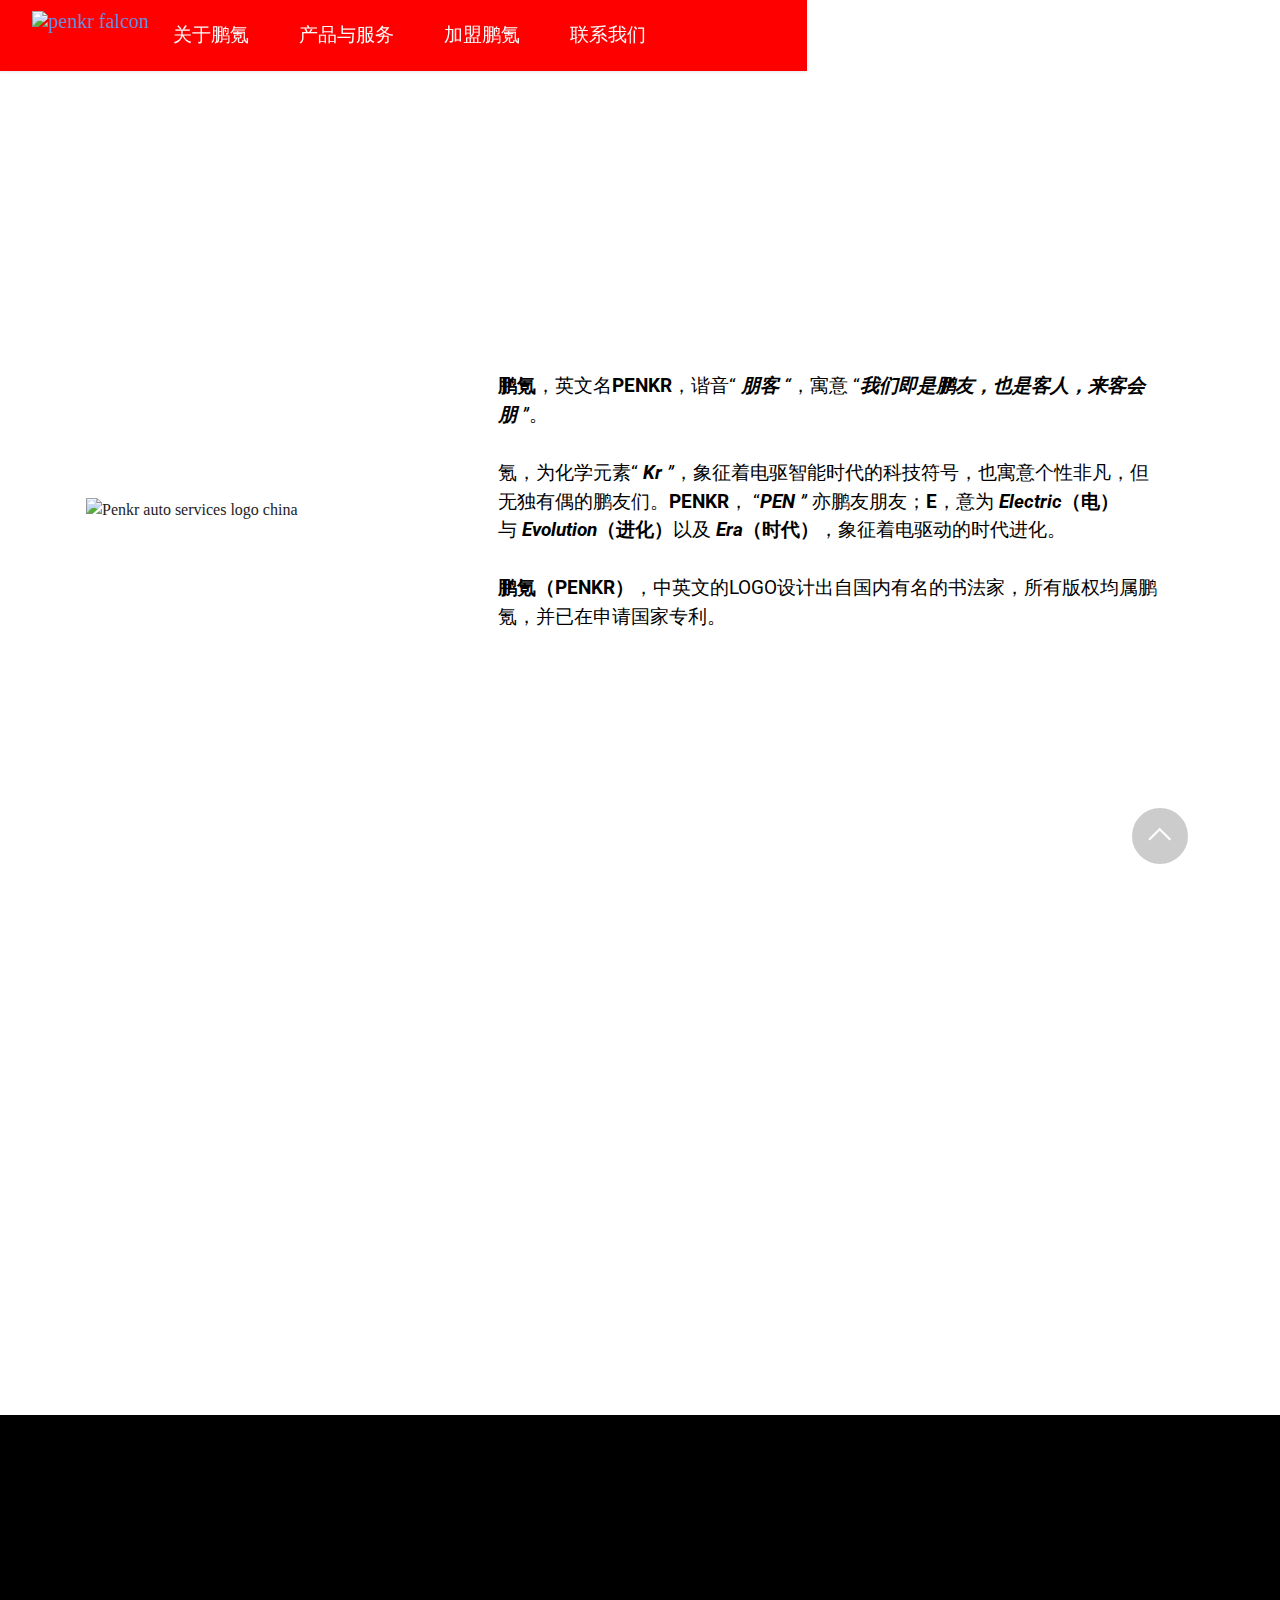
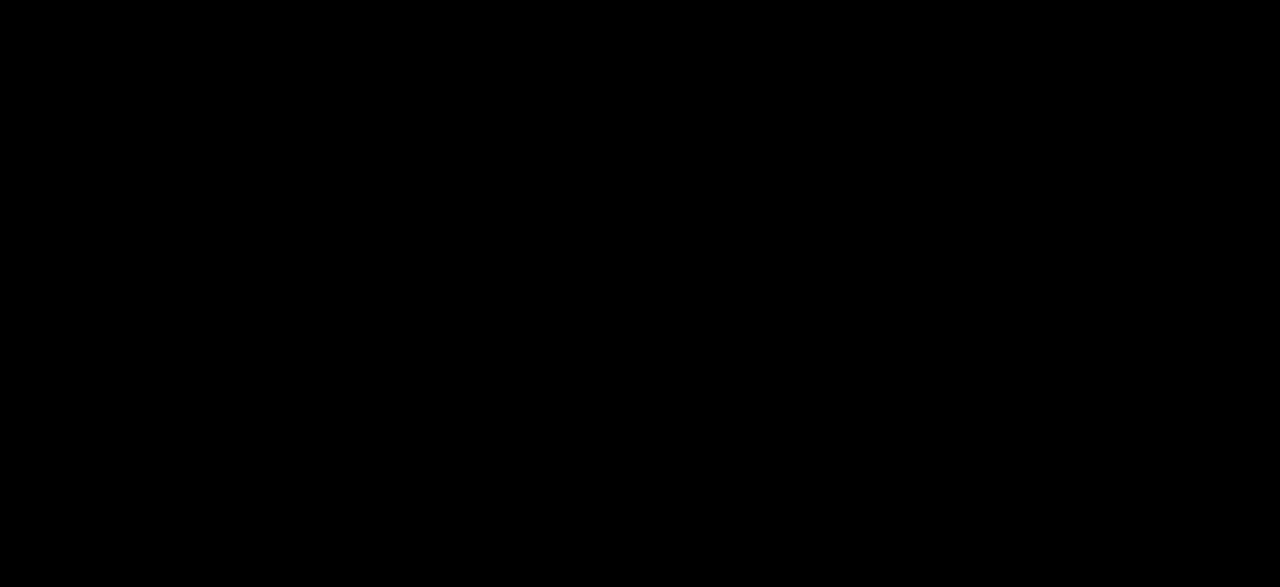
==== commit af1e32db: "Updates" ====
--- a/about.html
+++ b/about.html
@@ -242,6 +242,7 @@
 </section><section id="top-1" hidden><a href="https://mobirise.site"></a></section><script src="assets/web/assets/jquery/jquery.min.js"></script>  <script src="assets/popper/popper.min.js"></script>  <script src="assets/tether/tether.min.js"></script>  <script src="assets/bootstrap/js/bootstrap.min.js"></script>  <script src="assets/smoothscroll/smooth-scroll.js"></script>  <script src="assets/dropdown/js/nav-dropdown.js"></script>  <script src="assets/dropdown/js/navbar-dropdown.js"></script>  <script src="assets/touchswipe/jquery.touch-swipe.min.js"></script>  <script src="assets/viewportchecker/jquery.viewportchecker.js"></script>  <script src="assets/theme/js/script.js"></script>  
   
   
-  <input name="animation" type="hidden">
+ <div id="scrollToTop" class="scrollToTop mbr-arrow-up"><a style="text-align: center;"><i class="mbr-arrow-up-icon mbr-arrow-up-icon-cm cm-icon cm-icon-smallarrow-up"></i></a></div>
+    <input name="animation" type="hidden">
   </body>
 </html>--- a/assets/mobirise/css/mbr-additional.css
+++ b/assets/mobirise/css/mbr-additional.css
@@ -591,9 +591,6 @@
   color: #ffffff;
 }
 /* Scroll to top button*/
-.scrollToTop_wraper {
-  display: none;
-}
 .form-control {
   font-family: 'Roboto', sans-serif;
   font-size: 1.2rem;
@@ -1062,7 +1059,7 @@
   width: 30px;
   height: 2px;
   border-right: 5px;
-  background-color: #ffffff;
+  background-color: #000000;
 }
 .cid-sWW38CwQKh button.navbar-toggler .hamburger span:nth-child(1) {
   top: 0;
@@ -1485,7 +1482,7 @@
   width: 30px;
   height: 2px;
   border-right: 5px;
-  background-color: #ffffff;
+  background-color: #000000;
 }
 .cid-sX1fW1oDkw button.navbar-toggler .hamburger span:nth-child(1) {
   top: 0;
@@ -1779,7 +1776,7 @@
   padding: 0rem 1rem;
 }
 .cid-sX17Qclbtn .ico1 {
-  font-size: 1.5rem !important;
+  font-size: 2rem !important;
 }
 .cid-sX17Qclbtn h3,
 .cid-sX17Qclbtn h4 {
@@ -1800,20 +1797,20 @@
 .cid-sX17Qclbtn .mbr-section-btn {
   color: #353535;
 }
-.cid-sX18Mi9bEK {
-  padding-top: 0rem;
-  padding-bottom: 8rem;
+.cid-t02mUJ17Z5 {
+  padding-top: 2rem;
+  padding-bottom: 5rem;
   background: #ffffff;
 }
-.cid-sX18Mi9bEK .google-map {
+.cid-t02mUJ17Z5 .google-map {
   height: 30rem;
   position: relative;
 }
-.cid-sX18Mi9bEK .google-map iframe {
+.cid-t02mUJ17Z5 .google-map iframe {
   height: 100%;
   width: 100%;
 }
-.cid-sX18Mi9bEK .google-map [data-state-details] {
+.cid-t02mUJ17Z5 .google-map [data-state-details] {
   color: #6b6763;
   height: 1.5em;
   margin-top: -0.75em;
@@ -1824,18 +1821,16 @@
   top: 50%;
   width: 100%;
 }
-.cid-sX18Mi9bEK .google-map[data-state] {
+.cid-t02mUJ17Z5 .google-map[data-state] {
   background: #e9e5dc;
 }
-.cid-sX18Mi9bEK .google-map[data-state="loading"] [data-state-details] {
+.cid-t02mUJ17Z5 .google-map[data-state="loading"] [data-state-details] {
   display: none;
 }
-.cid-sX18Mi9bEK .mbr-section-title {
-  color: #ffffff;
+.cid-t02mUJ17Z5 .mbr-section-title {
   text-align: left;
 }
-.cid-sX18Mi9bEK .mbr-section-subtitle {
-  color: #000000;
+.cid-t02mUJ17Z5 .mbr-section-subtitle {
   text-align: left;
 }
 .cid-sYOf61R2z6 {
@@ -2638,7 +2633,7 @@
   width: 30px;
   height: 2px;
   border-right: 5px;
-  background-color: #ffffff;
+  background-color: #000000;
 }
 .cid-sX1fW1oDkw button.navbar-toggler .hamburger span:nth-child(1) {
   top: 0;
@@ -2709,37 +2704,34 @@
     left: -1rem;
   }
 }
-.cid-sXdqA4AI8F {
-  padding-top: 0rem;
+.cid-t02jXEDz00 {
+  padding-top: 2rem;
   padding-bottom: 0rem;
   background-color: #000000;
 }
-.cid-sXdqA4AI8F .text-wrapper {
-  padding: 1rem;
-}
 @media (max-width: 991px) {
-  .cid-sXdqA4AI8F .image-wrapper {
+  .cid-t02jXEDz00 .image-wrapper {
     margin-bottom: 1rem;
   }
 }
-.cid-sXdqA4AI8F .row {
+.cid-t02jXEDz00 .row {
   flex-direction: row-reverse;
 }
-.cid-sXdqA4AI8F img {
+.cid-t02jXEDz00 img {
   width: 100%;
 }
 @media (min-width: 992px) {
-  .cid-sXdqA4AI8F .text-wrapper {
+  .cid-t02jXEDz00 .text-wrapper {
     padding: 2rem;
   }
 }
-.cid-sXdqA4AI8F .mbr-section-title {
-  color: #ffffff;
-}
-.cid-sXdqA4AI8F .mbr-text {
+.cid-t02jXEDz00 .mbr-section-title {
+  color: #ff0000;
+}
+.cid-t02jXEDz00 .mbr-text {
   color: #bbbbbb;
 }
-.cid-sXdqA4AI8F .mbr-description {
+.cid-t02jXEDz00 .mbr-description {
   color: #ffffff;
   text-align: right;
 }
@@ -2791,7 +2783,7 @@
   color: #ffffff;
 }
 .cid-sXdqrij1a9 {
-  padding-top: 0rem;
+  padding-top: 2rem;
   padding-bottom: 0rem;
   background-color: #ffffff;
 }
@@ -2813,7 +2805,7 @@
   }
 }
 .cid-sXtRwdWfQW {
-  padding-top: 0rem;
+  padding-top: 2rem;
   padding-bottom: 0rem;
   background-color: #ffffff;
 }
@@ -2838,7 +2830,7 @@
   }
 }
 .cid-sXtROT2V8G {
-  padding-top: 0rem;
+  padding-top: 1rem;
   padding-bottom: 0rem;
   background-color: #ffffff;
 }
@@ -2860,7 +2852,7 @@
   }
 }
 .cid-sXdqyjNvAT {
-  padding-top: 0px;
+  padding-top: 30px;
   padding-bottom: 0px;
   background-color: #ffffff;
 }
@@ -2917,6 +2909,63 @@
   padding-top: 1rem;
   padding-bottom: 0rem;
   background-color: #ffffff;
+}
+.cid-t02k7IEdme {
+  padding-top: 1rem;
+  padding-bottom: 6rem;
+  background-color: #000000;
+}
+.cid-t02k7IEdme img,
+.cid-t02k7IEdme .item-img {
+  width: 100%;
+}
+.cid-t02k7IEdme .item:focus,
+.cid-t02k7IEdme span:focus {
+  outline: none;
+}
+.cid-t02k7IEdme .item {
+  cursor: pointer;
+  margin-bottom: 2rem;
+}
+.cid-t02k7IEdme .item-wrapper {
+  position: relative;
+  border-radius: 4px;
+  background: #ff0000;
+  height: 100%;
+  display: flex;
+  flex-flow: column nowrap;
+}
+@media (min-width: 992px) {
+  .cid-t02k7IEdme .item-wrapper .item-content {
+    padding: 2rem;
+  }
+}
+@media (max-width: 991px) {
+  .cid-t02k7IEdme .item-wrapper .item-content {
+    padding: 1rem;
+  }
+}
+.cid-t02k7IEdme .mbr-section-btn {
+  margin-top: auto !important;
+}
+.cid-t02k7IEdme .mbr-section-title {
+  color: #ffffff;
+  text-align: left;
+}
+.cid-t02k7IEdme .mbr-text,
+.cid-t02k7IEdme .mbr-section-btn {
+  text-align: left;
+}
+.cid-t02k7IEdme .item-title {
+  text-align: left;
+  color: #ffffff;
+}
+.cid-t02k7IEdme .item-subtitle {
+  text-align: left;
+  color: #bbbbbb;
+}
+.cid-t02k7IEdme .mbr-section-subtitle {
+  text-align: left;
 }
 .cid-sZGJdCj62f {
   padding-top: 2rem;
@@ -3009,7 +3058,7 @@
 .cid-sZscjo2OvD .item-wrapper {
   position: relative;
   border-radius: 4px;
-  background: #000000;
+  background: #bbbbbb;
   height: 100%;
   display: flex;
   flex-flow: column nowrap;
@@ -3040,11 +3089,11 @@
 .cid-sZscjo2OvD .mbr-text,
 .cid-sZscjo2OvD .mbr-section-btn {
   text-align: left;
-  color: #bbbbbb;
+  color: #fafafa;
 }
 .cid-sZscjo2OvD .item-title {
   text-align: left;
-  color: #ffffff;
+  color: #ff0000;
 }
 .cid-sZscjo2OvD .item-subtitle {
   text-align: center;
@@ -4441,6 +4490,20 @@
   color: #ffffff;
   text-align: left;
 }
+.cid-t0kFn5vaAe {
+  padding-top: 5rem;
+  padding-bottom: 5rem;
+  background-image: url("../../../assets/images/wechat8aeb0475aaecf9c98182a89049004c05.png");
+}
+.cid-t0kFn5vaAe .mbr-section-title {
+  color: #ffffff;
+  text-align: left;
+}
+.cid-t0kFn5vaAe .mbr-text,
+.cid-t0kFn5vaAe .mbr-section-btn {
+  color: #ffffff;
+  text-align: left;
+}
 .cid-sZsnQotX1A {
   padding-top: 6rem;
   padding-bottom: 6rem;
@@ -4628,6 +4691,33 @@
   }
 }
 .cid-sZu4zKmXiX .mbr-section-title {
+  color: #ff0000;
+}
+.cid-t0kKjX9Dm3 {
+  background-color: #353535;
+}
+.cid-t0kKjX9Dm3 ul {
+  list-style: none;
+  margin: 0;
+  padding-left: 2.5rem;
+}
+.cid-t0kKjX9Dm3 li {
+  position: relative;
+  margin-bottom: 1rem;
+}
+.cid-t0kKjX9Dm3 ul li::before {
+  position: absolute;
+  left: -1.6rem;
+  content: "\2022";
+  color: #ff0000;
+  font-weight: bold;
+  font-size: 2rem;
+  width: 1.6rem;
+}
+.cid-t0kKjX9Dm3 .list {
+  color: #ffffff;
+}
+.cid-t0kKjX9Dm3 H3 {
   color: #ff0000;
 }
 .cid-sZGBH1NrXH {
@@ -5135,7 +5225,7 @@
   width: 30px;
   height: 2px;
   border-right: 5px;
-  background-color: #ffffff;
+  background-color: #000000;
 }
 .cid-sX1k0pjPx8 button.navbar-toggler .hamburger span:nth-child(1) {
   top: 0;
@@ -6485,3 +6575,1943 @@
 .cid-sZGJdCj62f foot-menu-item {
   text-align: right;
 }
+.cid-t028Vjc017 {
+  z-index: 1000;
+  width: 100%;
+  position: relative;
+  min-height: 60px;
+}
+.cid-t028Vjc017 nav.navbar {
+  position: fixed;
+}
+.cid-t028Vjc017 .dropdown-item:before {
+  font-family: Moririse2 !important;
+  content: "\e966";
+  display: inline-block;
+  width: 0;
+  position: absolute;
+  left: 1rem;
+  top: 0.5rem;
+  margin-right: 0.5rem;
+  line-height: 1;
+  font-size: inherit;
+  vertical-align: middle;
+  text-align: center;
+  overflow: hidden;
+  transform: scale(0, 1);
+  transition: all 0.25s ease-in-out;
+}
+.cid-t028Vjc017 .dropdown-menu {
+  padding: 0;
+  border-radius: 4px;
+  box-shadow: 0 1px 3px 0 rgba(0, 0, 0, 0.1);
+}
+.cid-t028Vjc017 .dropdown-item {
+  border-bottom: 1px solid #e6e6e6;
+}
+.cid-t028Vjc017 .dropdown-item:hover,
+.cid-t028Vjc017 .dropdown-item:focus {
+  background: #6592e6 !important;
+  color: white !important;
+}
+.cid-t028Vjc017 .dropdown-item:first-child {
+  border-top-left-radius: 4px;
+  border-top-right-radius: 4px;
+}
+.cid-t028Vjc017 .dropdown-item:last-child {
+  border-bottom: none;
+  border-bottom-left-radius: 4px;
+  border-bottom-right-radius: 4px;
+}
+.cid-t028Vjc017 .nav-dropdown .link {
+  padding: 0 0.3em !important;
+  margin: 0.667em 1em !important;
+}
+.cid-t028Vjc017 .nav-dropdown .link.dropdown-toggle::after {
+  margin-left: 0.5rem;
+  margin-top: 0.2rem;
+}
+.cid-t028Vjc017 .nav-link {
+  position: relative;
+}
+.cid-t028Vjc017 .container {
+  display: flex;
+  margin: auto;
+}
+.cid-t028Vjc017 .iconfont-wrapper {
+  color: #ff0000 !important;
+  font-size: 1.5rem;
+  padding-right: 0.5rem;
+}
+.cid-t028Vjc017 .dropdown-menu,
+.cid-t028Vjc017 .navbar.opened {
+  background: #ff0000 !important;
+}
+.cid-t028Vjc017 .nav-item:focus,
+.cid-t028Vjc017 .nav-link:focus {
+  outline: none;
+}
+.cid-t028Vjc017 .dropdown .dropdown-menu .dropdown-item {
+  width: auto;
+  transition: all 0.25s ease-in-out;
+}
+.cid-t028Vjc017 .dropdown .dropdown-menu .dropdown-item::after {
+  right: 0.5rem;
+}
+.cid-t028Vjc017 .dropdown .dropdown-menu .dropdown-item .mbr-iconfont {
+  margin-right: 0.5rem;
+  vertical-align: sub;
+}
+.cid-t028Vjc017 .dropdown .dropdown-menu .dropdown-item .mbr-iconfont:before {
+  display: inline-block;
+  transform: scale(1, 1);
+  transition: all 0.25s ease-in-out;
+}
+.cid-t028Vjc017 .collapsed .dropdown-menu .dropdown-item:before {
+  display: none;
+}
+.cid-t028Vjc017 .collapsed .dropdown .dropdown-menu .dropdown-item {
+  padding: 0.235em 1.5em 0.235em 1.5em !important;
+  transition: none;
+  margin: 0 !important;
+}
+.cid-t028Vjc017 .navbar {
+  min-height: 70px;
+  transition: all 0.3s;
+  border-bottom: 1px solid transparent;
+  box-shadow: 0 1px 3px 0 rgba(0, 0, 0, 0.1);
+  background: #ff0000;
+}
+.cid-t028Vjc017 .navbar.opened {
+  transition: all 0.3s;
+}
+.cid-t028Vjc017 .navbar .dropdown-item {
+  padding: 0.5rem 1.8rem;
+}
+.cid-t028Vjc017 .navbar .navbar-logo img {
+  width: auto;
+}
+.cid-t028Vjc017 .navbar .navbar-collapse {
+  justify-content: flex-end;
+  z-index: 1;
+}
+.cid-t028Vjc017 .navbar.collapsed {
+  justify-content: center;
+}
+.cid-t028Vjc017 .navbar.collapsed .nav-item .nav-link::before {
+  display: none;
+}
+.cid-t028Vjc017 .navbar.collapsed.opened .dropdown-menu {
+  top: 0;
+}
+@media (min-width: 992px) {
+  .cid-t028Vjc017 .navbar.collapsed.opened:not(.navbar-short) .navbar-collapse {
+    max-height: calc(98.5vh - 3rem);
+  }
+}
+.cid-t028Vjc017 .navbar.collapsed .dropdown-menu .dropdown-submenu {
+  left: 0 !important;
+}
+.cid-t028Vjc017 .navbar.collapsed .dropdown-menu .dropdown-item:after {
+  right: auto;
+}
+.cid-t028Vjc017 .navbar.collapsed .dropdown-menu .dropdown-toggle[data-toggle="dropdown-submenu"]:after {
+  margin-left: 0.5rem;
+  margin-top: 0.2rem;
+  border-top: 0.35em solid;
+  border-right: 0.35em solid transparent;
+  border-left: 0.35em solid transparent;
+  border-bottom: 0;
+  top: 41%;
+}
+.cid-t028Vjc017 .navbar.collapsed ul.navbar-nav li {
+  margin: auto;
+}
+.cid-t028Vjc017 .navbar.collapsed .dropdown-menu .dropdown-item {
+  padding: 0.25rem 1.5rem;
+  text-align: center;
+}
+.cid-t028Vjc017 .navbar.collapsed .icons-menu {
+  padding-left: 0;
+  padding-right: 0;
+  padding-top: 0.5rem;
+  padding-bottom: 0.5rem;
+}
+@media (max-width: 991px) {
+  .cid-t028Vjc017 .navbar .nav-item .nav-link::before {
+    display: none;
+  }
+  .cid-t028Vjc017 .navbar.opened .dropdown-menu {
+    top: 0;
+  }
+  .cid-t028Vjc017 .navbar .dropdown-menu .dropdown-submenu {
+    left: 0 !important;
+  }
+  .cid-t028Vjc017 .navbar .dropdown-menu .dropdown-item:after {
+    right: auto;
+  }
+  .cid-t028Vjc017 .navbar .dropdown-menu .dropdown-toggle[data-toggle="dropdown-submenu"]:after {
+    margin-left: 0.5rem;
+    margin-top: 0.2rem;
+    border-top: 0.35em solid;
+    border-right: 0.35em solid transparent;
+    border-left: 0.35em solid transparent;
+    border-bottom: 0;
+    top: 40%;
+  }
+  .cid-t028Vjc017 .navbar .navbar-logo img {
+    height: 3rem !important;
+  }
+  .cid-t028Vjc017 .navbar ul.navbar-nav li {
+    margin: auto;
+  }
+  .cid-t028Vjc017 .navbar .dropdown-menu .dropdown-item {
+    padding: 0.25rem 1.5rem !important;
+    text-align: center;
+  }
+  .cid-t028Vjc017 .navbar .navbar-brand {
+    flex-shrink: initial;
+    flex-basis: auto;
+    word-break: break-word;
+    padding-right: 2rem;
+  }
+  .cid-t028Vjc017 .navbar .navbar-toggler {
+    flex-basis: auto;
+  }
+  .cid-t028Vjc017 .navbar .icons-menu {
+    padding-left: 0;
+    padding-top: 0.5rem;
+    padding-bottom: 0.5rem;
+  }
+}
+.cid-t028Vjc017 .navbar.navbar-short {
+  min-height: 60px;
+}
+.cid-t028Vjc017 .navbar.navbar-short .navbar-logo img {
+  height: 2.5rem !important;
+}
+.cid-t028Vjc017 .navbar.navbar-short .navbar-brand {
+  min-height: 60px;
+  padding: 0;
+}
+.cid-t028Vjc017 .navbar-brand {
+  min-height: 70px;
+  flex-shrink: 0;
+  align-items: center;
+  margin-right: 0;
+  padding: 0;
+  transition: all 0.3s;
+  word-break: break-word;
+  z-index: 1;
+}
+.cid-t028Vjc017 .navbar-brand .navbar-caption {
+  line-height: inherit !important;
+}
+.cid-t028Vjc017 .navbar-brand .navbar-logo a {
+  outline: none;
+}
+.cid-t028Vjc017 .dropdown-item.active,
+.cid-t028Vjc017 .dropdown-item:active {
+  background-color: transparent;
+}
+.cid-t028Vjc017 .navbar-expand-lg .navbar-nav .nav-link {
+  padding: 0;
+}
+.cid-t028Vjc017 .nav-dropdown .link.dropdown-toggle {
+  margin-right: 1.667em;
+}
+.cid-t028Vjc017 .nav-dropdown .link.dropdown-toggle[aria-expanded="true"] {
+  margin-right: 0;
+  padding: 0.667em 1.667em;
+}
+.cid-t028Vjc017 .navbar.navbar-expand-lg .dropdown .dropdown-menu {
+  background: #ff0000;
+}
+.cid-t028Vjc017 .navbar.navbar-expand-lg .dropdown .dropdown-menu .dropdown-submenu {
+  margin: 0;
+  left: 100%;
+}
+.cid-t028Vjc017 .navbar .dropdown.open > .dropdown-menu {
+  display: block;
+}
+.cid-t028Vjc017 ul.navbar-nav {
+  flex-wrap: wrap;
+}
+.cid-t028Vjc017 .navbar-buttons {
+  text-align: center;
+  min-width: 170px;
+}
+.cid-t028Vjc017 button.navbar-toggler {
+  outline: none;
+  width: 31px;
+  height: 20px;
+  cursor: pointer;
+  transition: all 0.2s;
+  position: relative;
+  align-self: center;
+}
+.cid-t028Vjc017 button.navbar-toggler .hamburger span {
+  position: absolute;
+  right: 0;
+  width: 30px;
+  height: 2px;
+  border-right: 5px;
+  background-color: #000000;
+}
+.cid-t028Vjc017 button.navbar-toggler .hamburger span:nth-child(1) {
+  top: 0;
+  transition: all 0.2s;
+}
+.cid-t028Vjc017 button.navbar-toggler .hamburger span:nth-child(2) {
+  top: 8px;
+  transition: all 0.15s;
+}
+.cid-t028Vjc017 button.navbar-toggler .hamburger span:nth-child(3) {
+  top: 8px;
+  transition: all 0.15s;
+}
+.cid-t028Vjc017 button.navbar-toggler .hamburger span:nth-child(4) {
+  top: 16px;
+  transition: all 0.2s;
+}
+.cid-t028Vjc017 nav.opened .hamburger span:nth-child(1) {
+  top: 8px;
+  width: 0;
+  opacity: 0;
+  right: 50%;
+  transition: all 0.2s;
+}
+.cid-t028Vjc017 nav.opened .hamburger span:nth-child(2) {
+  transform: rotate(45deg);
+  transition: all 0.25s;
+}
+.cid-t028Vjc017 nav.opened .hamburger span:nth-child(3) {
+  transform: rotate(-45deg);
+  transition: all 0.25s;
+}
+.cid-t028Vjc017 nav.opened .hamburger span:nth-child(4) {
+  top: 8px;
+  width: 0;
+  opacity: 0;
+  right: 50%;
+  transition: all 0.2s;
+}
+.cid-t028Vjc017 .navbar-dropdown {
+  padding: 0 1rem;
+  position: fixed;
+}
+.cid-t028Vjc017 a.nav-link {
+  display: flex;
+  align-items: center;
+  justify-content: center;
+}
+.cid-t028Vjc017 .icons-menu {
+  flex-wrap: nowrap;
+  display: flex;
+  justify-content: center;
+  padding-left: 1rem;
+  padding-right: 1rem;
+  padding-top: 0.3rem;
+  text-align: center;
+}
+@media screen and (-ms-high-contrast: active), (-ms-high-contrast: none) {
+  .cid-t028Vjc017 .navbar {
+    height: 70px;
+  }
+  .cid-t028Vjc017 .navbar.opened {
+    height: auto;
+  }
+  .cid-t028Vjc017 .nav-item .nav-link:hover::before {
+    width: 175%;
+    max-width: calc(100% + 2rem);
+    left: -1rem;
+  }
+}
+.cid-t028Vjvai0 {
+  padding-top: 2rem;
+  padding-bottom: 0rem;
+  background-color: #000000;
+}
+@media (max-width: 991px) {
+  .cid-t028Vjvai0 .image-wrapper {
+    margin-bottom: 1rem;
+  }
+}
+.cid-t028Vjvai0 .row {
+  flex-direction: row-reverse;
+}
+.cid-t028Vjvai0 img {
+  width: 100%;
+}
+@media (min-width: 992px) {
+  .cid-t028Vjvai0 .text-wrapper {
+    padding: 2rem;
+  }
+}
+.cid-t028Vjvai0 .mbr-section-title {
+  color: #ff0000;
+}
+.cid-t028Vjvai0 .mbr-text {
+  color: #bbbbbb;
+}
+.cid-t028Vjvai0 .mbr-description {
+  color: #ffffff;
+  text-align: right;
+}
+.cid-t02faYWWs3 {
+  padding-top: 2rem;
+  padding-bottom: 0rem;
+  background-color: #ffffff;
+}
+.cid-t02faYWWs3 .item {
+  padding-bottom: 2rem;
+}
+.cid-t02faYWWs3 .item-wrapper {
+  position: relative;
+}
+.cid-t02faYWWs3 .item-wrapper .icon-wrapper {
+  pointer-events: none;
+  position: absolute;
+  width: 60px;
+  height: 60px;
+  font-size: 22px;
+  left: 50%;
+  top: 50%;
+  display: flex;
+  align-items: center;
+  justify-content: center;
+  border: 2px solid #ffffff;
+  border-radius: 50%;
+  opacity: 0;
+  color: #ffffff;
+  transform: translateX(-50%) translateY(-50%);
+  background-color: #1b1b1b;
+  transition: 0.2s;
+}
+.cid-t02faYWWs3 .item-wrapper:hover .icon-wrapper {
+  opacity: 0.7;
+}
+.cid-t02faYWWs3 .carousel-control,
+.cid-t02faYWWs3 .close {
+  background: #1b1b1b;
+}
+.cid-t02faYWWs3 .carousel-control-prev {
+  margin-left: 2.5rem;
+}
+.cid-t02faYWWs3 .carousel-control-prev span {
+  margin-right: 5px;
+}
+.cid-t02faYWWs3 .carousel-control-next {
+  margin-right: 2.5rem;
+}
+.cid-t02faYWWs3 .carousel-control-next span {
+  margin-left: 5px;
+}
+.cid-t02faYWWs3 .close {
+  position: fixed;
+  opacity: 0.5;
+  font-size: 22px;
+  font-weight: 300;
+  width: 60px;
+  height: 60px;
+  border-radius: 50%;
+  color: #fff;
+  top: 2.5rem;
+  right: 2.5rem;
+  border: 2px solid #fff;
+  text-shadow: none;
+  z-index: 5;
+  transition: opacity 0.3s ease;
+  font-family: 'Moririse2';
+  align-items: center;
+  justify-content: center;
+  display: flex;
+}
+.cid-t02faYWWs3 .close::before {
+  content: '\e91a';
+}
+.cid-t02faYWWs3 .close:hover {
+  opacity: 1;
+  background: #000;
+  color: #fff;
+}
+.cid-t02faYWWs3 .carousel-control {
+  display: flex;
+  top: 50%;
+  width: 60px;
+  height: 60px;
+  margin-top: -1.5rem;
+  font-size: 22px;
+  background-color: rgba(0, 0, 0, 0.5);
+  border: 2px solid #fff;
+  border-radius: 50%;
+  transition: all 0.3s;
+}
+.cid-t02faYWWs3 .carousel-control.carousel-control-prev {
+  left: 0;
+  margin-left: 2.5rem;
+}
+.cid-t02faYWWs3 .carousel-control.carousel-control-next {
+  right: 0;
+  margin-right: 2.5rem;
+}
+@media (max-width: 767px) {
+  .cid-t02faYWWs3 .carousel-control {
+    top: auto;
+    bottom: 1rem;
+  }
+}
+.cid-t02faYWWs3 .carousel-indicators {
+  position: absolute;
+  bottom: 0;
+  margin-bottom: 3px;
+}
+.cid-t02faYWWs3 .carousel-indicators li {
+  max-width: 15px;
+  height: 15px;
+  width: 15px;
+  max-height: 15px;
+  margin: 3px;
+  background-color: rgba(0, 0, 0, 0.5);
+  border: 2px solid #fff;
+  border-radius: 50%;
+  opacity: 0.5;
+  transition: all 0.3s;
+}
+.cid-t02faYWWs3 .carousel-indicators li.active,
+.cid-t02faYWWs3 .carousel-indicators li:hover {
+  opacity: 0.9;
+}
+.cid-t02faYWWs3 .carousel-indicators li::after,
+.cid-t02faYWWs3 .carousel-indicators li::before {
+  content: none;
+}
+.cid-t02faYWWs3 .carousel-indicators.ie-fix {
+  left: 50%;
+  display: block;
+  width: 60%;
+  margin-left: -30%;
+  text-align: center;
+}
+@media (max-width: 768px) {
+  .cid-t02faYWWs3 .carousel-indicators {
+    display: none !important;
+  }
+}
+@media (max-width: 991px) {
+  .cid-t02faYWWs3 .carousel-indicators {
+    margin-bottom: 3.625rem !important;
+    padding-left: 2.5rem;
+    padding-right: 2.5rem;
+  }
+}
+@media (max-width: 767px) {
+  .cid-t02faYWWs3 .carousel-indicators {
+    display: none;
+  }
+}
+.cid-t02faYWWs3 .carousel-inner {
+  display: flex;
+  align-items: center;
+}
+.cid-t02faYWWs3 .carousel-inner > .active {
+  display: block;
+}
+.cid-t02faYWWs3 .carousel-control.left {
+  left: 0;
+  margin-left: 2.5rem;
+}
+.cid-t02faYWWs3 .carousel-control.right {
+  right: 0;
+  margin-right: 2.5rem;
+}
+.cid-t02faYWWs3 .carousel-control:hover {
+  background: #1b1b1b;
+  color: #fff;
+  opacity: 1;
+}
+@media (max-width: 768px) {
+  .cid-t02faYWWs3 .carousel-control,
+  .cid-t02faYWWs3 .carousel-indicators,
+  .cid-t02faYWWs3 .modal .close {
+    position: fixed;
+  }
+}
+@media (max-width: 767px) {
+  .cid-t02faYWWs3 .mbr-slider .carousel-control {
+    top: auto;
+    bottom: 20px;
+  }
+  .cid-t02faYWWs3 .mbr-slider > .container .carousel-control {
+    margin-bottom: 0;
+  }
+}
+.cid-t02faYWWs3 .carousel-indicators .active,
+.cid-t02faYWWs3 .carousel-indicators li {
+  width: 7px;
+  height: 7px;
+  margin: 3px;
+  background: #000000;
+  opacity: 0.5;
+  border: 4px solid #000000;
+}
+.cid-t02faYWWs3 .carousel-indicators .active {
+  background: #fff;
+}
+.cid-t02faYWWs3 .carousel-indicators li {
+  max-width: 15px;
+  max-height: 15px;
+  border-radius: 50%;
+}
+.cid-t02faYWWs3 .modal {
+  padding-left: 0 !important;
+  position: fixed;
+  overflow: hidden;
+  padding-right: 0 !important;
+}
+.cid-t02faYWWs3 .modal-dialog {
+  margin: 0 auto;
+  max-width: 100%;
+  padding-left: 1rem;
+  padding-right: 1rem;
+}
+.cid-t02faYWWs3 .modal-content {
+  border-radius: 0;
+  border: none;
+  background: transparent;
+}
+.cid-t02faYWWs3 .modal-body {
+  padding: 0;
+  display: flex;
+  align-items: center;
+}
+.cid-t02faYWWs3 .modal-body img {
+  width: 100%;
+  object-fit: contain;
+  max-height: calc(100vh - 1.75rem);
+}
+.cid-t02faYWWs3 .carousel {
+  width: 100%;
+}
+.cid-t02faYWWs3 .modal-backdrop.in {
+  opacity: 0.8;
+}
+.cid-t02faYWWs3 .modal.fade .modal-dialog {
+  transition: margin-top 0.3s ease-out;
+}
+.cid-t02faYWWs3 .modal.fade .modal-dialog,
+.cid-t02faYWWs3 .modal.in .modal-dialog {
+  transform: none;
+}
+.cid-t02faYWWs3 .mbr-gallery .item-wrapper {
+  cursor: pointer;
+}
+.cid-t02faYWWs3 H6 {
+  text-align: center;
+  color: #ff0000;
+}
+.cid-t02faYWWs3 H3 {
+  text-align: left;
+  color: #ff0000;
+}
+.cid-t028VjJVaB {
+  display: flex;
+  background-image: url("../../../assets/images/1851645020986-.pic-hd.jpg");
+}
+.cid-t028VjJVaB .mbr-overlay {
+  background-color: #353535;
+  opacity: 0.5;
+}
+.cid-t028VjJVaB .content-wrap {
+  padding: 5rem 1rem;
+}
+@media (min-width: 768px) {
+  .cid-t028VjJVaB {
+    align-items: flex-end;
+  }
+  .cid-t028VjJVaB .row {
+    justify-content: flex-start;
+  }
+  .cid-t028VjJVaB .content-wrap {
+    width: 100%;
+  }
+}
+@media (max-width: 991px) and (min-width: 768px) {
+  .cid-t028VjJVaB .content-wrap {
+    min-width: 50%;
+  }
+}
+@media (max-width: 767px) {
+  .cid-t028VjJVaB {
+    -webkit-align-items: center;
+    align-items: center;
+  }
+  .cid-t028VjJVaB .mbr-row {
+    -webkit-justify-content: center;
+    justify-content: center;
+  }
+  .cid-t028VjJVaB .content-wrap {
+    width: 100%;
+  }
+}
+.cid-t028VjJVaB .mbr-section-title {
+  color: #ffffff;
+}
+.cid-t028VjJVaB .mbr-text,
+.cid-t028VjJVaB .mbr-section-btn {
+  color: #ffffff;
+}
+.cid-t028VjUhzo {
+  padding-top: 2rem;
+  padding-bottom: 0rem;
+  background-color: #000000;
+}
+.cid-t028VjUhzo .text-wrapper {
+  padding: 1rem;
+}
+@media (min-width: 992px) {
+  .cid-t028VjUhzo .text-wrapper {
+    padding: 2rem;
+  }
+}
+.cid-t028VjUhzo .image-wrapper img {
+  width: 100%;
+  object-fit: cover;
+}
+@media (max-width: 767px) {
+  .cid-t028VjUhzo .image-wrapper {
+    margin-bottom: 2rem;
+  }
+}
+.cid-t028VjUhzo .mbr-text {
+  color: #ffffff;
+}
+.cid-t028VkbqDk {
+  padding-top: 2rem;
+  padding-bottom: 0rem;
+  background-color: #000000;
+}
+.cid-t028VkbqDk .row {
+  flex-direction: row-reverse;
+}
+.cid-t028VkbqDk .text-wrapper {
+  padding: 1rem;
+}
+@media (min-width: 992px) {
+  .cid-t028VkbqDk .text-wrapper {
+    padding: 2rem;
+  }
+}
+.cid-t028VkbqDk .image-wrapper img {
+  width: 100%;
+  object-fit: cover;
+}
+@media (max-width: 767px) {
+  .cid-t028VkbqDk .image-wrapper {
+    margin-bottom: 2rem;
+  }
+}
+.cid-t028VkbqDk .mbr-text {
+  color: #ffffff;
+}
+.cid-t028Vkp3pc {
+  padding-top: 2rem;
+  padding-bottom: 0rem;
+  background-color: #000000;
+}
+.cid-t028Vkp3pc .text-wrapper {
+  padding: 1rem;
+}
+@media (min-width: 992px) {
+  .cid-t028Vkp3pc .text-wrapper {
+    padding: 2rem;
+  }
+}
+.cid-t028Vkp3pc .image-wrapper img {
+  width: 100%;
+  object-fit: cover;
+}
+@media (max-width: 767px) {
+  .cid-t028Vkp3pc .image-wrapper {
+    margin-bottom: 2rem;
+  }
+}
+.cid-t028Vkp3pc .mbr-text {
+  color: #ffffff;
+}
+.cid-t028VkFAjo {
+  padding-top: 30px;
+  padding-bottom: 0px;
+  background-color: #000000;
+}
+.cid-t028VkFAjo .row {
+  align-items: stretch;
+  justify-content: center;
+}
+.cid-t028VkFAjo .img-item {
+  position: relative;
+}
+.cid-t028VkFAjo .img-item img {
+  width: 100%;
+  object-fit: cover;
+}
+.cid-t028VkFAjo .img-item .img-description {
+  position: absolute;
+  bottom: 0;
+  width: 100%;
+  z-index: 2;
+  padding: .5rem 1rem .5rem;
+  word-break: break-word;
+}
+.cid-t028VkFAjo .img-item .img-description p {
+  margin-bottom: 0;
+}
+.cid-t028VkPY7l {
+  padding-top: 0px;
+  padding-bottom: 0px;
+  background-color: #000000;
+}
+.cid-t028VkPY7l .row {
+  align-items: stretch;
+  justify-content: center;
+}
+.cid-t028VkPY7l .img-item {
+  position: relative;
+}
+.cid-t028VkPY7l .img-item img {
+  width: 100%;
+  object-fit: cover;
+}
+.cid-t028VkPY7l .img-item .img-description {
+  position: absolute;
+  bottom: 0;
+  width: 100%;
+  z-index: 2;
+  padding: .5rem 1rem .5rem;
+  word-break: break-word;
+}
+.cid-t028VkPY7l .img-item .img-description p {
+  margin-bottom: 0;
+}
+.cid-t028Vl0elU {
+  padding-top: 1rem;
+  padding-bottom: 0rem;
+  background-color: #000000;
+}
+.cid-t028Vl0elU .mbr-section-subtitle {
+  color: #ffffff;
+}
+.cid-t02jazSRrX {
+  padding-top: 1rem;
+  padding-bottom: 6rem;
+  background-color: #000000;
+}
+.cid-t02jazSRrX img,
+.cid-t02jazSRrX .item-img {
+  width: 100%;
+}
+.cid-t02jazSRrX .item:focus,
+.cid-t02jazSRrX span:focus {
+  outline: none;
+}
+.cid-t02jazSRrX .item {
+  cursor: pointer;
+  margin-bottom: 2rem;
+}
+.cid-t02jazSRrX .item-wrapper {
+  position: relative;
+  border-radius: 4px;
+  background: #ff0000;
+  height: 100%;
+  display: flex;
+  flex-flow: column nowrap;
+}
+@media (min-width: 992px) {
+  .cid-t02jazSRrX .item-wrapper .item-content {
+    padding: 2rem;
+  }
+}
+@media (max-width: 991px) {
+  .cid-t02jazSRrX .item-wrapper .item-content {
+    padding: 1rem;
+  }
+}
+.cid-t02jazSRrX .mbr-section-btn {
+  margin-top: auto !important;
+}
+.cid-t02jazSRrX .mbr-section-title {
+  color: #ffffff;
+  text-align: left;
+}
+.cid-t02jazSRrX .mbr-text,
+.cid-t02jazSRrX .mbr-section-btn {
+  text-align: left;
+}
+.cid-t02jazSRrX .item-title {
+  text-align: left;
+  color: #ffffff;
+}
+.cid-t02jazSRrX .item-subtitle {
+  text-align: left;
+  color: #bbbbbb;
+}
+.cid-t02jazSRrX .mbr-section-subtitle {
+  text-align: left;
+}
+.cid-t02dl0mFCB {
+  padding-top: 6rem;
+  padding-bottom: 0rem;
+  background-color: #000000;
+}
+@media (max-width: 991px) {
+  .cid-t02dl0mFCB .image-wrapper {
+    margin-bottom: 1rem;
+  }
+}
+.cid-t02dl0mFCB .row {
+  flex-direction: row-reverse;
+}
+.cid-t02dl0mFCB img {
+  width: 100%;
+}
+.cid-t028Vlcget {
+  padding-top: 2rem;
+  padding-bottom: 2rem;
+  background-color: #000000;
+}
+.cid-t028Vlcget .row-links {
+  width: 100%;
+  justify-content: center;
+}
+.cid-t028Vlcget .social-row {
+  width: 100%;
+  justify-content: center;
+}
+.cid-t028Vlcget .media-container-row {
+  flex-direction: column;
+  justify-content: center;
+  align-items: center;
+}
+.cid-t028Vlcget .media-container-row .foot-menu {
+  list-style: none;
+  display: flex;
+  justify-content: center;
+  flex-wrap: wrap;
+  padding: 0;
+  margin-bottom: 0;
+}
+.cid-t028Vlcget .media-container-row .foot-menu li {
+  padding: 0 1rem 1rem 1rem;
+}
+.cid-t028Vlcget .media-container-row .foot-menu li p {
+  margin: 0;
+}
+.cid-t028Vlcget .media-container-row .social-list {
+  padding-left: 0;
+  margin-bottom: 0;
+  list-style: none;
+  display: flex;
+  flex-wrap: wrap;
+  justify-content: flex-end;
+}
+.cid-t028Vlcget .media-container-row .social-list .mbr-iconfont-social {
+  font-size: 1.5rem;
+  color: #ffffff;
+}
+.cid-t028Vlcget .media-container-row .social-list .soc-item {
+  margin: 0 .5rem;
+}
+.cid-t028Vlcget .media-container-row .social-list a {
+  margin: 0;
+  opacity: .5;
+  transition: .2s linear;
+}
+.cid-t028Vlcget .media-container-row .social-list a:hover {
+  opacity: 1;
+}
+@media (max-width: 767px) {
+  .cid-t028Vlcget .media-container-row .social-list {
+    -webkit-justify-content: center;
+    justify-content: center;
+  }
+}
+.cid-t028Vlcget .media-container-row .row-copirayt {
+  word-break: break-word;
+  width: 100%;
+}
+.cid-t028Vlcget .media-container-row .row-copirayt p {
+  width: 100%;
+}
+.cid-t028Vlcget foot-menu-item {
+  text-align: right;
+}
+.cid-t02leqaL6z {
+  z-index: 1000;
+  width: 100%;
+  position: relative;
+  min-height: 60px;
+}
+.cid-t02leqaL6z nav.navbar {
+  position: fixed;
+}
+.cid-t02leqaL6z .dropdown-item:before {
+  font-family: Moririse2 !important;
+  content: "\e966";
+  display: inline-block;
+  width: 0;
+  position: absolute;
+  left: 1rem;
+  top: 0.5rem;
+  margin-right: 0.5rem;
+  line-height: 1;
+  font-size: inherit;
+  vertical-align: middle;
+  text-align: center;
+  overflow: hidden;
+  transform: scale(0, 1);
+  transition: all 0.25s ease-in-out;
+}
+.cid-t02leqaL6z .dropdown-menu {
+  padding: 0;
+  border-radius: 4px;
+  box-shadow: 0 1px 3px 0 rgba(0, 0, 0, 0.1);
+}
+.cid-t02leqaL6z .dropdown-item {
+  border-bottom: 1px solid #e6e6e6;
+}
+.cid-t02leqaL6z .dropdown-item:hover,
+.cid-t02leqaL6z .dropdown-item:focus {
+  background: #6592e6 !important;
+  color: white !important;
+}
+.cid-t02leqaL6z .dropdown-item:first-child {
+  border-top-left-radius: 4px;
+  border-top-right-radius: 4px;
+}
+.cid-t02leqaL6z .dropdown-item:last-child {
+  border-bottom: none;
+  border-bottom-left-radius: 4px;
+  border-bottom-right-radius: 4px;
+}
+.cid-t02leqaL6z .nav-dropdown .link {
+  padding: 0 0.3em !important;
+  margin: 0.667em 1em !important;
+}
+.cid-t02leqaL6z .nav-dropdown .link.dropdown-toggle::after {
+  margin-left: 0.5rem;
+  margin-top: 0.2rem;
+}
+.cid-t02leqaL6z .nav-link {
+  position: relative;
+}
+.cid-t02leqaL6z .container {
+  display: flex;
+  margin: auto;
+}
+.cid-t02leqaL6z .iconfont-wrapper {
+  color: #ff0000 !important;
+  font-size: 1.5rem;
+  padding-right: 0.5rem;
+}
+.cid-t02leqaL6z .dropdown-menu,
+.cid-t02leqaL6z .navbar.opened {
+  background: #ff0000 !important;
+}
+.cid-t02leqaL6z .nav-item:focus,
+.cid-t02leqaL6z .nav-link:focus {
+  outline: none;
+}
+.cid-t02leqaL6z .dropdown .dropdown-menu .dropdown-item {
+  width: auto;
+  transition: all 0.25s ease-in-out;
+}
+.cid-t02leqaL6z .dropdown .dropdown-menu .dropdown-item::after {
+  right: 0.5rem;
+}
+.cid-t02leqaL6z .dropdown .dropdown-menu .dropdown-item .mbr-iconfont {
+  margin-right: 0.5rem;
+  vertical-align: sub;
+}
+.cid-t02leqaL6z .dropdown .dropdown-menu .dropdown-item .mbr-iconfont:before {
+  display: inline-block;
+  transform: scale(1, 1);
+  transition: all 0.25s ease-in-out;
+}
+.cid-t02leqaL6z .collapsed .dropdown-menu .dropdown-item:before {
+  display: none;
+}
+.cid-t02leqaL6z .collapsed .dropdown .dropdown-menu .dropdown-item {
+  padding: 0.235em 1.5em 0.235em 1.5em !important;
+  transition: none;
+  margin: 0 !important;
+}
+.cid-t02leqaL6z .navbar {
+  min-height: 70px;
+  transition: all 0.3s;
+  border-bottom: 1px solid transparent;
+  box-shadow: 0 1px 3px 0 rgba(0, 0, 0, 0.1);
+  background: #ff0000;
+}
+.cid-t02leqaL6z .navbar.opened {
+  transition: all 0.3s;
+}
+.cid-t02leqaL6z .navbar .dropdown-item {
+  padding: 0.5rem 1.8rem;
+}
+.cid-t02leqaL6z .navbar .navbar-logo img {
+  width: auto;
+}
+.cid-t02leqaL6z .navbar .navbar-collapse {
+  justify-content: flex-end;
+  z-index: 1;
+}
+.cid-t02leqaL6z .navbar.collapsed {
+  justify-content: center;
+}
+.cid-t02leqaL6z .navbar.collapsed .nav-item .nav-link::before {
+  display: none;
+}
+.cid-t02leqaL6z .navbar.collapsed.opened .dropdown-menu {
+  top: 0;
+}
+@media (min-width: 992px) {
+  .cid-t02leqaL6z .navbar.collapsed.opened:not(.navbar-short) .navbar-collapse {
+    max-height: calc(98.5vh - 3rem);
+  }
+}
+.cid-t02leqaL6z .navbar.collapsed .dropdown-menu .dropdown-submenu {
+  left: 0 !important;
+}
+.cid-t02leqaL6z .navbar.collapsed .dropdown-menu .dropdown-item:after {
+  right: auto;
+}
+.cid-t02leqaL6z .navbar.collapsed .dropdown-menu .dropdown-toggle[data-toggle="dropdown-submenu"]:after {
+  margin-left: 0.5rem;
+  margin-top: 0.2rem;
+  border-top: 0.35em solid;
+  border-right: 0.35em solid transparent;
+  border-left: 0.35em solid transparent;
+  border-bottom: 0;
+  top: 41%;
+}
+.cid-t02leqaL6z .navbar.collapsed ul.navbar-nav li {
+  margin: auto;
+}
+.cid-t02leqaL6z .navbar.collapsed .dropdown-menu .dropdown-item {
+  padding: 0.25rem 1.5rem;
+  text-align: center;
+}
+.cid-t02leqaL6z .navbar.collapsed .icons-menu {
+  padding-left: 0;
+  padding-right: 0;
+  padding-top: 0.5rem;
+  padding-bottom: 0.5rem;
+}
+@media (max-width: 991px) {
+  .cid-t02leqaL6z .navbar .nav-item .nav-link::before {
+    display: none;
+  }
+  .cid-t02leqaL6z .navbar.opened .dropdown-menu {
+    top: 0;
+  }
+  .cid-t02leqaL6z .navbar .dropdown-menu .dropdown-submenu {
+    left: 0 !important;
+  }
+  .cid-t02leqaL6z .navbar .dropdown-menu .dropdown-item:after {
+    right: auto;
+  }
+  .cid-t02leqaL6z .navbar .dropdown-menu .dropdown-toggle[data-toggle="dropdown-submenu"]:after {
+    margin-left: 0.5rem;
+    margin-top: 0.2rem;
+    border-top: 0.35em solid;
+    border-right: 0.35em solid transparent;
+    border-left: 0.35em solid transparent;
+    border-bottom: 0;
+    top: 40%;
+  }
+  .cid-t02leqaL6z .navbar .navbar-logo img {
+    height: 3rem !important;
+  }
+  .cid-t02leqaL6z .navbar ul.navbar-nav li {
+    margin: auto;
+  }
+  .cid-t02leqaL6z .navbar .dropdown-menu .dropdown-item {
+    padding: 0.25rem 1.5rem !important;
+    text-align: center;
+  }
+  .cid-t02leqaL6z .navbar .navbar-brand {
+    flex-shrink: initial;
+    flex-basis: auto;
+    word-break: break-word;
+    padding-right: 2rem;
+  }
+  .cid-t02leqaL6z .navbar .navbar-toggler {
+    flex-basis: auto;
+  }
+  .cid-t02leqaL6z .navbar .icons-menu {
+    padding-left: 0;
+    padding-top: 0.5rem;
+    padding-bottom: 0.5rem;
+  }
+}
+.cid-t02leqaL6z .navbar.navbar-short {
+  min-height: 60px;
+}
+.cid-t02leqaL6z .navbar.navbar-short .navbar-logo img {
+  height: 2.5rem !important;
+}
+.cid-t02leqaL6z .navbar.navbar-short .navbar-brand {
+  min-height: 60px;
+  padding: 0;
+}
+.cid-t02leqaL6z .navbar-brand {
+  min-height: 70px;
+  flex-shrink: 0;
+  align-items: center;
+  margin-right: 0;
+  padding: 0;
+  transition: all 0.3s;
+  word-break: break-word;
+  z-index: 1;
+}
+.cid-t02leqaL6z .navbar-brand .navbar-caption {
+  line-height: inherit !important;
+}
+.cid-t02leqaL6z .navbar-brand .navbar-logo a {
+  outline: none;
+}
+.cid-t02leqaL6z .dropdown-item.active,
+.cid-t02leqaL6z .dropdown-item:active {
+  background-color: transparent;
+}
+.cid-t02leqaL6z .navbar-expand-lg .navbar-nav .nav-link {
+  padding: 0;
+}
+.cid-t02leqaL6z .nav-dropdown .link.dropdown-toggle {
+  margin-right: 1.667em;
+}
+.cid-t02leqaL6z .nav-dropdown .link.dropdown-toggle[aria-expanded="true"] {
+  margin-right: 0;
+  padding: 0.667em 1.667em;
+}
+.cid-t02leqaL6z .navbar.navbar-expand-lg .dropdown .dropdown-menu {
+  background: #ff0000;
+}
+.cid-t02leqaL6z .navbar.navbar-expand-lg .dropdown .dropdown-menu .dropdown-submenu {
+  margin: 0;
+  left: 100%;
+}
+.cid-t02leqaL6z .navbar .dropdown.open > .dropdown-menu {
+  display: block;
+}
+.cid-t02leqaL6z ul.navbar-nav {
+  flex-wrap: wrap;
+}
+.cid-t02leqaL6z .navbar-buttons {
+  text-align: center;
+  min-width: 170px;
+}
+.cid-t02leqaL6z button.navbar-toggler {
+  outline: none;
+  width: 31px;
+  height: 20px;
+  cursor: pointer;
+  transition: all 0.2s;
+  position: relative;
+  align-self: center;
+}
+.cid-t02leqaL6z button.navbar-toggler .hamburger span {
+  position: absolute;
+  right: 0;
+  width: 30px;
+  height: 2px;
+  border-right: 5px;
+  background-color: #000000;
+}
+.cid-t02leqaL6z button.navbar-toggler .hamburger span:nth-child(1) {
+  top: 0;
+  transition: all 0.2s;
+}
+.cid-t02leqaL6z button.navbar-toggler .hamburger span:nth-child(2) {
+  top: 8px;
+  transition: all 0.15s;
+}
+.cid-t02leqaL6z button.navbar-toggler .hamburger span:nth-child(3) {
+  top: 8px;
+  transition: all 0.15s;
+}
+.cid-t02leqaL6z button.navbar-toggler .hamburger span:nth-child(4) {
+  top: 16px;
+  transition: all 0.2s;
+}
+.cid-t02leqaL6z nav.opened .hamburger span:nth-child(1) {
+  top: 8px;
+  width: 0;
+  opacity: 0;
+  right: 50%;
+  transition: all 0.2s;
+}
+.cid-t02leqaL6z nav.opened .hamburger span:nth-child(2) {
+  transform: rotate(45deg);
+  transition: all 0.25s;
+}
+.cid-t02leqaL6z nav.opened .hamburger span:nth-child(3) {
+  transform: rotate(-45deg);
+  transition: all 0.25s;
+}
+.cid-t02leqaL6z nav.opened .hamburger span:nth-child(4) {
+  top: 8px;
+  width: 0;
+  opacity: 0;
+  right: 50%;
+  transition: all 0.2s;
+}
+.cid-t02leqaL6z .navbar-dropdown {
+  padding: 0 1rem;
+  position: fixed;
+}
+.cid-t02leqaL6z a.nav-link {
+  display: flex;
+  align-items: center;
+  justify-content: center;
+}
+.cid-t02leqaL6z .icons-menu {
+  flex-wrap: nowrap;
+  display: flex;
+  justify-content: center;
+  padding-left: 1rem;
+  padding-right: 1rem;
+  padding-top: 0.3rem;
+  text-align: center;
+}
+@media screen and (-ms-high-contrast: active), (-ms-high-contrast: none) {
+  .cid-t02leqaL6z .navbar {
+    height: 70px;
+  }
+  .cid-t02leqaL6z .navbar.opened {
+    height: auto;
+  }
+  .cid-t02leqaL6z .nav-item .nav-link:hover::before {
+    width: 175%;
+    max-width: calc(100% + 2rem);
+    left: -1rem;
+  }
+}
+.cid-t02leqF4iM {
+  padding-top: 2rem;
+  padding-bottom: 0rem;
+  background-color: #000000;
+}
+@media (max-width: 991px) {
+  .cid-t02leqF4iM .image-wrapper {
+    margin-bottom: 1rem;
+  }
+}
+.cid-t02leqF4iM .row {
+  flex-direction: row-reverse;
+}
+.cid-t02leqF4iM img {
+  width: 100%;
+}
+@media (min-width: 992px) {
+  .cid-t02leqF4iM .text-wrapper {
+    padding: 2rem;
+  }
+}
+.cid-t02leqF4iM .mbr-section-title {
+  color: #ff0000;
+}
+.cid-t02leqF4iM .mbr-text {
+  color: #bbbbbb;
+}
+.cid-t02leqF4iM .mbr-description {
+  color: #ffffff;
+  text-align: right;
+}
+.cid-t02ler04Ly {
+  padding-top: 2rem;
+  padding-bottom: 0rem;
+  background-color: #ffffff;
+}
+.cid-t02ler04Ly .item {
+  padding-bottom: 2rem;
+}
+.cid-t02ler04Ly .item-wrapper {
+  position: relative;
+}
+.cid-t02ler04Ly .item-wrapper .icon-wrapper {
+  pointer-events: none;
+  position: absolute;
+  width: 60px;
+  height: 60px;
+  font-size: 22px;
+  left: 50%;
+  top: 50%;
+  display: flex;
+  align-items: center;
+  justify-content: center;
+  border: 2px solid #ffffff;
+  border-radius: 50%;
+  opacity: 0;
+  color: #ffffff;
+  transform: translateX(-50%) translateY(-50%);
+  background-color: #1b1b1b;
+  transition: 0.2s;
+}
+.cid-t02ler04Ly .item-wrapper:hover .icon-wrapper {
+  opacity: 0.7;
+}
+.cid-t02ler04Ly .carousel-control,
+.cid-t02ler04Ly .close {
+  background: #1b1b1b;
+}
+.cid-t02ler04Ly .carousel-control-prev {
+  margin-left: 2.5rem;
+}
+.cid-t02ler04Ly .carousel-control-prev span {
+  margin-right: 5px;
+}
+.cid-t02ler04Ly .carousel-control-next {
+  margin-right: 2.5rem;
+}
+.cid-t02ler04Ly .carousel-control-next span {
+  margin-left: 5px;
+}
+.cid-t02ler04Ly .close {
+  position: fixed;
+  opacity: 0.5;
+  font-size: 22px;
+  font-weight: 300;
+  width: 60px;
+  height: 60px;
+  border-radius: 50%;
+  color: #fff;
+  top: 2.5rem;
+  right: 2.5rem;
+  border: 2px solid #fff;
+  text-shadow: none;
+  z-index: 5;
+  transition: opacity 0.3s ease;
+  font-family: 'Moririse2';
+  align-items: center;
+  justify-content: center;
+  display: flex;
+}
+.cid-t02ler04Ly .close::before {
+  content: '\e91a';
+}
+.cid-t02ler04Ly .close:hover {
+  opacity: 1;
+  background: #000;
+  color: #fff;
+}
+.cid-t02ler04Ly .carousel-control {
+  display: flex;
+  top: 50%;
+  width: 60px;
+  height: 60px;
+  margin-top: -1.5rem;
+  font-size: 22px;
+  background-color: rgba(0, 0, 0, 0.5);
+  border: 2px solid #fff;
+  border-radius: 50%;
+  transition: all 0.3s;
+}
+.cid-t02ler04Ly .carousel-control.carousel-control-prev {
+  left: 0;
+  margin-left: 2.5rem;
+}
+.cid-t02ler04Ly .carousel-control.carousel-control-next {
+  right: 0;
+  margin-right: 2.5rem;
+}
+@media (max-width: 767px) {
+  .cid-t02ler04Ly .carousel-control {
+    top: auto;
+    bottom: 1rem;
+  }
+}
+.cid-t02ler04Ly .carousel-indicators {
+  position: absolute;
+  bottom: 0;
+  margin-bottom: 3px;
+}
+.cid-t02ler04Ly .carousel-indicators li {
+  max-width: 15px;
+  height: 15px;
+  width: 15px;
+  max-height: 15px;
+  margin: 3px;
+  background-color: rgba(0, 0, 0, 0.5);
+  border: 2px solid #fff;
+  border-radius: 50%;
+  opacity: 0.5;
+  transition: all 0.3s;
+}
+.cid-t02ler04Ly .carousel-indicators li.active,
+.cid-t02ler04Ly .carousel-indicators li:hover {
+  opacity: 0.9;
+}
+.cid-t02ler04Ly .carousel-indicators li::after,
+.cid-t02ler04Ly .carousel-indicators li::before {
+  content: none;
+}
+.cid-t02ler04Ly .carousel-indicators.ie-fix {
+  left: 50%;
+  display: block;
+  width: 60%;
+  margin-left: -30%;
+  text-align: center;
+}
+@media (max-width: 768px) {
+  .cid-t02ler04Ly .carousel-indicators {
+    display: none !important;
+  }
+}
+@media (max-width: 991px) {
+  .cid-t02ler04Ly .carousel-indicators {
+    margin-bottom: 3.625rem !important;
+    padding-left: 2.5rem;
+    padding-right: 2.5rem;
+  }
+}
+@media (max-width: 767px) {
+  .cid-t02ler04Ly .carousel-indicators {
+    display: none;
+  }
+}
+.cid-t02ler04Ly .carousel-inner {
+  display: flex;
+  align-items: center;
+}
+.cid-t02ler04Ly .carousel-inner > .active {
+  display: block;
+}
+.cid-t02ler04Ly .carousel-control.left {
+  left: 0;
+  margin-left: 2.5rem;
+}
+.cid-t02ler04Ly .carousel-control.right {
+  right: 0;
+  margin-right: 2.5rem;
+}
+.cid-t02ler04Ly .carousel-control:hover {
+  background: #1b1b1b;
+  color: #fff;
+  opacity: 1;
+}
+@media (max-width: 768px) {
+  .cid-t02ler04Ly .carousel-control,
+  .cid-t02ler04Ly .carousel-indicators,
+  .cid-t02ler04Ly .modal .close {
+    position: fixed;
+  }
+}
+@media (max-width: 767px) {
+  .cid-t02ler04Ly .mbr-slider .carousel-control {
+    top: auto;
+    bottom: 20px;
+  }
+  .cid-t02ler04Ly .mbr-slider > .container .carousel-control {
+    margin-bottom: 0;
+  }
+}
+.cid-t02ler04Ly .carousel-indicators .active,
+.cid-t02ler04Ly .carousel-indicators li {
+  width: 7px;
+  height: 7px;
+  margin: 3px;
+  background: #000000;
+  opacity: 0.5;
+  border: 4px solid #000000;
+}
+.cid-t02ler04Ly .carousel-indicators .active {
+  background: #fff;
+}
+.cid-t02ler04Ly .carousel-indicators li {
+  max-width: 15px;
+  max-height: 15px;
+  border-radius: 50%;
+}
+.cid-t02ler04Ly .modal {
+  padding-left: 0 !important;
+  position: fixed;
+  overflow: hidden;
+  padding-right: 0 !important;
+}
+.cid-t02ler04Ly .modal-dialog {
+  margin: 0 auto;
+  max-width: 100%;
+  padding-left: 1rem;
+  padding-right: 1rem;
+}
+.cid-t02ler04Ly .modal-content {
+  border-radius: 0;
+  border: none;
+  background: transparent;
+}
+.cid-t02ler04Ly .modal-body {
+  padding: 0;
+  display: flex;
+  align-items: center;
+}
+.cid-t02ler04Ly .modal-body img {
+  width: 100%;
+  object-fit: contain;
+  max-height: calc(100vh - 1.75rem);
+}
+.cid-t02ler04Ly .carousel {
+  width: 100%;
+}
+.cid-t02ler04Ly .modal-backdrop.in {
+  opacity: 0.8;
+}
+.cid-t02ler04Ly .modal.fade .modal-dialog {
+  transition: margin-top 0.3s ease-out;
+}
+.cid-t02ler04Ly .modal.fade .modal-dialog,
+.cid-t02ler04Ly .modal.in .modal-dialog {
+  transform: none;
+}
+.cid-t02ler04Ly .mbr-gallery .item-wrapper {
+  cursor: pointer;
+}
+.cid-t02ler04Ly H6 {
+  text-align: center;
+  color: #ff0000;
+}
+.cid-t02ler04Ly H3 {
+  text-align: left;
+  color: #ff0000;
+}
+.cid-t02lerrnCZ {
+  display: flex;
+  background-image: url("../../../assets/images/img-1657-large.jpeg");
+}
+.cid-t02lerrnCZ .mbr-overlay {
+  background-color: #353535;
+  opacity: 0.5;
+}
+.cid-t02lerrnCZ .content-wrap {
+  padding: 5rem 1rem;
+}
+@media (min-width: 768px) {
+  .cid-t02lerrnCZ {
+    align-items: flex-end;
+  }
+  .cid-t02lerrnCZ .row {
+    justify-content: flex-start;
+  }
+  .cid-t02lerrnCZ .content-wrap {
+    width: 100%;
+  }
+}
+@media (max-width: 991px) and (min-width: 768px) {
+  .cid-t02lerrnCZ .content-wrap {
+    min-width: 50%;
+  }
+}
+@media (max-width: 767px) {
+  .cid-t02lerrnCZ {
+    -webkit-align-items: center;
+    align-items: center;
+  }
+  .cid-t02lerrnCZ .mbr-row {
+    -webkit-justify-content: center;
+    justify-content: center;
+  }
+  .cid-t02lerrnCZ .content-wrap {
+    width: 100%;
+  }
+}
+.cid-t02lerrnCZ .mbr-section-title {
+  color: #ffffff;
+}
+.cid-t02lerrnCZ .mbr-text,
+.cid-t02lerrnCZ .mbr-section-btn {
+  color: #ffffff;
+}
+.cid-t02lerHhTV {
+  padding-top: 2rem;
+  padding-bottom: 0rem;
+  background-color: #000000;
+}
+.cid-t02lerHhTV .text-wrapper {
+  padding: 1rem;
+}
+@media (min-width: 992px) {
+  .cid-t02lerHhTV .text-wrapper {
+    padding: 2rem;
+  }
+}
+.cid-t02lerHhTV .image-wrapper img {
+  width: 100%;
+  object-fit: cover;
+}
+@media (max-width: 767px) {
+  .cid-t02lerHhTV .image-wrapper {
+    margin-bottom: 2rem;
+  }
+}
+.cid-t02lerHhTV .mbr-text {
+  color: #ffffff;
+}
+.cid-t02lerWf3u {
+  padding-top: 2rem;
+  padding-bottom: 0rem;
+  background-color: #000000;
+}
+.cid-t02lerWf3u .row {
+  flex-direction: row-reverse;
+}
+.cid-t02lerWf3u .text-wrapper {
+  padding: 1rem;
+}
+@media (min-width: 992px) {
+  .cid-t02lerWf3u .text-wrapper {
+    padding: 2rem;
+  }
+}
+.cid-t02lerWf3u .image-wrapper img {
+  width: 100%;
+  object-fit: cover;
+}
+@media (max-width: 767px) {
+  .cid-t02lerWf3u .image-wrapper {
+    margin-bottom: 2rem;
+  }
+}
+.cid-t02lerWf3u .mbr-text {
+  color: #ffffff;
+}
+.cid-t02lesb2qv {
+  padding-top: 2rem;
+  padding-bottom: 0rem;
+  background-color: #000000;
+}
+.cid-t02lesb2qv .text-wrapper {
+  padding: 1rem;
+}
+@media (min-width: 992px) {
+  .cid-t02lesb2qv .text-wrapper {
+    padding: 2rem;
+  }
+}
+.cid-t02lesb2qv .image-wrapper img {
+  width: 100%;
+  object-fit: cover;
+}
+@media (max-width: 767px) {
+  .cid-t02lesb2qv .image-wrapper {
+    margin-bottom: 2rem;
+  }
+}
+.cid-t02lesb2qv .mbr-text {
+  color: #ffffff;
+}
+.cid-t02lesusq1 {
+  padding-top: 30px;
+  padding-bottom: 0px;
+  background-color: #000000;
+}
+.cid-t02lesusq1 .row {
+  align-items: stretch;
+  justify-content: center;
+}
+.cid-t02lesusq1 .img-item {
+  position: relative;
+}
+.cid-t02lesusq1 .img-item img {
+  width: 100%;
+  object-fit: cover;
+}
+.cid-t02lesusq1 .img-item .img-description {
+  position: absolute;
+  bottom: 0;
+  width: 100%;
+  z-index: 2;
+  padding: .5rem 1rem .5rem;
+  word-break: break-word;
+}
+.cid-t02lesusq1 .img-item .img-description p {
+  margin-bottom: 0;
+}
+.cid-t02lesGDfQ {
+  padding-top: 0px;
+  padding-bottom: 0px;
+  background-color: #000000;
+}
+.cid-t02lesGDfQ .row {
+  align-items: stretch;
+  justify-content: center;
+}
+.cid-t02lesGDfQ .img-item {
+  position: relative;
+}
+.cid-t02lesGDfQ .img-item img {
+  width: 100%;
+  object-fit: cover;
+}
+.cid-t02lesGDfQ .img-item .img-description {
+  position: absolute;
+  bottom: 0;
+  width: 100%;
+  z-index: 2;
+  padding: .5rem 1rem .5rem;
+  word-break: break-word;
+}
+.cid-t02lesGDfQ .img-item .img-description p {
+  margin-bottom: 0;
+}
+.cid-t02lesTi1W {
+  padding-top: 1rem;
+  padding-bottom: 0rem;
+  background-color: #000000;
+}
+.cid-t02lesTi1W .mbr-section-subtitle {
+  color: #ffffff;
+}
+.cid-t02let7fzy {
+  padding-top: 1rem;
+  padding-bottom: 6rem;
+  background-color: #000000;
+}
+.cid-t02let7fzy img,
+.cid-t02let7fzy .item-img {
+  width: 100%;
+}
+.cid-t02let7fzy .item:focus,
+.cid-t02let7fzy span:focus {
+  outline: none;
+}
+.cid-t02let7fzy .item {
+  cursor: pointer;
+  margin-bottom: 2rem;
+}
+.cid-t02let7fzy .item-wrapper {
+  position: relative;
+  border-radius: 4px;
+  background: #ff0000;
+  height: 100%;
+  display: flex;
+  flex-flow: column nowrap;
+}
+@media (min-width: 992px) {
+  .cid-t02let7fzy .item-wrapper .item-content {
+    padding: 2rem;
+  }
+}
+@media (max-width: 991px) {
+  .cid-t02let7fzy .item-wrapper .item-content {
+    padding: 1rem;
+  }
+}
+.cid-t02let7fzy .mbr-section-btn {
+  margin-top: auto !important;
+}
+.cid-t02let7fzy .mbr-section-title {
+  color: #ffffff;
+  text-align: left;
+}
+.cid-t02let7fzy .mbr-text,
+.cid-t02let7fzy .mbr-section-btn {
+  text-align: left;
+}
+.cid-t02let7fzy .item-title {
+  text-align: left;
+  color: #ffffff;
+}
+.cid-t02let7fzy .item-subtitle {
+  text-align: left;
+  color: #bbbbbb;
+}
+.cid-t02let7fzy .mbr-section-subtitle {
+  text-align: left;
+}
+.cid-t02letsjAD {
+  padding-top: 6rem;
+  padding-bottom: 0rem;
+  background-color: #000000;
+}
+@media (max-width: 991px) {
+  .cid-t02letsjAD .image-wrapper {
+    margin-bottom: 1rem;
+  }
+}
+.cid-t02letsjAD .row {
+  flex-direction: row-reverse;
+}
+.cid-t02letsjAD img {
+  width: 100%;
+}
+.cid-t02letElTY {
+  padding-top: 2rem;
+  padding-bottom: 2rem;
+  background-color: #000000;
+}
+.cid-t02letElTY .row-links {
+  width: 100%;
+  justify-content: center;
+}
+.cid-t02letElTY .social-row {
+  width: 100%;
+  justify-content: center;
+}
+.cid-t02letElTY .media-container-row {
+  flex-direction: column;
+  justify-content: center;
+  align-items: center;
+}
+.cid-t02letElTY .media-container-row .foot-menu {
+  list-style: none;
+  display: flex;
+  justify-content: center;
+  flex-wrap: wrap;
+  padding: 0;
+  margin-bottom: 0;
+}
+.cid-t02letElTY .media-container-row .foot-menu li {
+  padding: 0 1rem 1rem 1rem;
+}
+.cid-t02letElTY .media-container-row .foot-menu li p {
+  margin: 0;
+}
+.cid-t02letElTY .media-container-row .social-list {
+  padding-left: 0;
+  margin-bottom: 0;
+  list-style: none;
+  display: flex;
+  flex-wrap: wrap;
+  justify-content: flex-end;
+}
+.cid-t02letElTY .media-container-row .social-list .mbr-iconfont-social {
+  font-size: 1.5rem;
+  color: #ffffff;
+}
+.cid-t02letElTY .media-container-row .social-list .soc-item {
+  margin: 0 .5rem;
+}
+.cid-t02letElTY .media-container-row .social-list a {
+  margin: 0;
+  opacity: .5;
+  transition: .2s linear;
+}
+.cid-t02letElTY .media-container-row .social-list a:hover {
+  opacity: 1;
+}
+@media (max-width: 767px) {
+  .cid-t02letElTY .media-container-row .social-list {
+    -webkit-justify-content: center;
+    justify-content: center;
+  }
+}
+.cid-t02letElTY .media-container-row .row-copirayt {
+  word-break: break-word;
+  width: 100%;
+}
+.cid-t02letElTY .media-container-row .row-copirayt p {
+  width: 100%;
+}
+.cid-t02letElTY foot-menu-item {
+  text-align: right;
+}
--- a/assets/mobirise/css/mbr-additional.css
+++ b/assets/mobirise/css/mbr-additional.css
@@ -591,9 +591,6 @@
   color: #ffffff;
 }
 /* Scroll to top button*/
-.scrollToTop_wraper {
-  display: none;
-}
 .form-control {
   font-family: 'Roboto', sans-serif;
   font-size: 1.2rem;
@@ -1062,7 +1059,7 @@
   width: 30px;
   height: 2px;
   border-right: 5px;
-  background-color: #ffffff;
+  background-color: #000000;
 }
 .cid-sWW38CwQKh button.navbar-toggler .hamburger span:nth-child(1) {
   top: 0;
@@ -1485,7 +1482,7 @@
   width: 30px;
   height: 2px;
   border-right: 5px;
-  background-color: #ffffff;
+  background-color: #000000;
 }
 .cid-sX1fW1oDkw button.navbar-toggler .hamburger span:nth-child(1) {
   top: 0;
@@ -1779,7 +1776,7 @@
   padding: 0rem 1rem;
 }
 .cid-sX17Qclbtn .ico1 {
-  font-size: 1.5rem !important;
+  font-size: 2rem !important;
 }
 .cid-sX17Qclbtn h3,
 .cid-sX17Qclbtn h4 {
@@ -1800,20 +1797,20 @@
 .cid-sX17Qclbtn .mbr-section-btn {
   color: #353535;
 }
-.cid-sX18Mi9bEK {
-  padding-top: 0rem;
-  padding-bottom: 8rem;
+.cid-t02mUJ17Z5 {
+  padding-top: 2rem;
+  padding-bottom: 5rem;
   background: #ffffff;
 }
-.cid-sX18Mi9bEK .google-map {
+.cid-t02mUJ17Z5 .google-map {
   height: 30rem;
   position: relative;
 }
-.cid-sX18Mi9bEK .google-map iframe {
+.cid-t02mUJ17Z5 .google-map iframe {
   height: 100%;
   width: 100%;
 }
-.cid-sX18Mi9bEK .google-map [data-state-details] {
+.cid-t02mUJ17Z5 .google-map [data-state-details] {
   color: #6b6763;
   height: 1.5em;
   margin-top: -0.75em;
@@ -1824,18 +1821,16 @@
   top: 50%;
   width: 100%;
 }
-.cid-sX18Mi9bEK .google-map[data-state] {
+.cid-t02mUJ17Z5 .google-map[data-state] {
   background: #e9e5dc;
 }
-.cid-sX18Mi9bEK .google-map[data-state="loading"] [data-state-details] {
+.cid-t02mUJ17Z5 .google-map[data-state="loading"] [data-state-details] {
   display: none;
 }
-.cid-sX18Mi9bEK .mbr-section-title {
-  color: #ffffff;
+.cid-t02mUJ17Z5 .mbr-section-title {
   text-align: left;
 }
-.cid-sX18Mi9bEK .mbr-section-subtitle {
-  color: #000000;
+.cid-t02mUJ17Z5 .mbr-section-subtitle {
   text-align: left;
 }
 .cid-sYOf61R2z6 {
@@ -2638,7 +2633,7 @@
   width: 30px;
   height: 2px;
   border-right: 5px;
-  background-color: #ffffff;
+  background-color: #000000;
 }
 .cid-sX1fW1oDkw button.navbar-toggler .hamburger span:nth-child(1) {
   top: 0;
@@ -2709,37 +2704,34 @@
     left: -1rem;
   }
 }
-.cid-sXdqA4AI8F {
-  padding-top: 0rem;
+.cid-t02jXEDz00 {
+  padding-top: 2rem;
   padding-bottom: 0rem;
   background-color: #000000;
 }
-.cid-sXdqA4AI8F .text-wrapper {
-  padding: 1rem;
-}
 @media (max-width: 991px) {
-  .cid-sXdqA4AI8F .image-wrapper {
+  .cid-t02jXEDz00 .image-wrapper {
     margin-bottom: 1rem;
   }
 }
-.cid-sXdqA4AI8F .row {
+.cid-t02jXEDz00 .row {
   flex-direction: row-reverse;
 }
-.cid-sXdqA4AI8F img {
+.cid-t02jXEDz00 img {
   width: 100%;
 }
 @media (min-width: 992px) {
-  .cid-sXdqA4AI8F .text-wrapper {
+  .cid-t02jXEDz00 .text-wrapper {
     padding: 2rem;
   }
 }
-.cid-sXdqA4AI8F .mbr-section-title {
-  color: #ffffff;
-}
-.cid-sXdqA4AI8F .mbr-text {
+.cid-t02jXEDz00 .mbr-section-title {
+  color: #ff0000;
+}
+.cid-t02jXEDz00 .mbr-text {
   color: #bbbbbb;
 }
-.cid-sXdqA4AI8F .mbr-description {
+.cid-t02jXEDz00 .mbr-description {
   color: #ffffff;
   text-align: right;
 }
@@ -2791,7 +2783,7 @@
   color: #ffffff;
 }
 .cid-sXdqrij1a9 {
-  padding-top: 0rem;
+  padding-top: 2rem;
   padding-bottom: 0rem;
   background-color: #ffffff;
 }
@@ -2813,7 +2805,7 @@
   }
 }
 .cid-sXtRwdWfQW {
-  padding-top: 0rem;
+  padding-top: 2rem;
   padding-bottom: 0rem;
   background-color: #ffffff;
 }
@@ -2838,7 +2830,7 @@
   }
 }
 .cid-sXtROT2V8G {
-  padding-top: 0rem;
+  padding-top: 1rem;
   padding-bottom: 0rem;
   background-color: #ffffff;
 }
@@ -2860,7 +2852,7 @@
   }
 }
 .cid-sXdqyjNvAT {
-  padding-top: 0px;
+  padding-top: 30px;
   padding-bottom: 0px;
   background-color: #ffffff;
 }
@@ -2917,6 +2909,63 @@
   padding-top: 1rem;
   padding-bottom: 0rem;
   background-color: #ffffff;
+}
+.cid-t02k7IEdme {
+  padding-top: 1rem;
+  padding-bottom: 6rem;
+  background-color: #000000;
+}
+.cid-t02k7IEdme img,
+.cid-t02k7IEdme .item-img {
+  width: 100%;
+}
+.cid-t02k7IEdme .item:focus,
+.cid-t02k7IEdme span:focus {
+  outline: none;
+}
+.cid-t02k7IEdme .item {
+  cursor: pointer;
+  margin-bottom: 2rem;
+}
+.cid-t02k7IEdme .item-wrapper {
+  position: relative;
+  border-radius: 4px;
+  background: #ff0000;
+  height: 100%;
+  display: flex;
+  flex-flow: column nowrap;
+}
+@media (min-width: 992px) {
+  .cid-t02k7IEdme .item-wrapper .item-content {
+    padding: 2rem;
+  }
+}
+@media (max-width: 991px) {
+  .cid-t02k7IEdme .item-wrapper .item-content {
+    padding: 1rem;
+  }
+}
+.cid-t02k7IEdme .mbr-section-btn {
+  margin-top: auto !important;
+}
+.cid-t02k7IEdme .mbr-section-title {
+  color: #ffffff;
+  text-align: left;
+}
+.cid-t02k7IEdme .mbr-text,
+.cid-t02k7IEdme .mbr-section-btn {
+  text-align: left;
+}
+.cid-t02k7IEdme .item-title {
+  text-align: left;
+  color: #ffffff;
+}
+.cid-t02k7IEdme .item-subtitle {
+  text-align: left;
+  color: #bbbbbb;
+}
+.cid-t02k7IEdme .mbr-section-subtitle {
+  text-align: left;
 }
 .cid-sZGJdCj62f {
   padding-top: 2rem;
@@ -3009,7 +3058,7 @@
 .cid-sZscjo2OvD .item-wrapper {
   position: relative;
   border-radius: 4px;
-  background: #000000;
+  background: #bbbbbb;
   height: 100%;
   display: flex;
   flex-flow: column nowrap;
@@ -3040,11 +3089,11 @@
 .cid-sZscjo2OvD .mbr-text,
 .cid-sZscjo2OvD .mbr-section-btn {
   text-align: left;
-  color: #bbbbbb;
+  color: #fafafa;
 }
 .cid-sZscjo2OvD .item-title {
   text-align: left;
-  color: #ffffff;
+  color: #ff0000;
 }
 .cid-sZscjo2OvD .item-subtitle {
   text-align: center;
@@ -4441,6 +4490,20 @@
   color: #ffffff;
   text-align: left;
 }
+.cid-t0kFn5vaAe {
+  padding-top: 5rem;
+  padding-bottom: 5rem;
+  background-image: url("../../../assets/images/wechat8aeb0475aaecf9c98182a89049004c05.png");
+}
+.cid-t0kFn5vaAe .mbr-section-title {
+  color: #ffffff;
+  text-align: left;
+}
+.cid-t0kFn5vaAe .mbr-text,
+.cid-t0kFn5vaAe .mbr-section-btn {
+  color: #ffffff;
+  text-align: left;
+}
 .cid-sZsnQotX1A {
   padding-top: 6rem;
   padding-bottom: 6rem;
@@ -4628,6 +4691,33 @@
   }
 }
 .cid-sZu4zKmXiX .mbr-section-title {
+  color: #ff0000;
+}
+.cid-t0kKjX9Dm3 {
+  background-color: #353535;
+}
+.cid-t0kKjX9Dm3 ul {
+  list-style: none;
+  margin: 0;
+  padding-left: 2.5rem;
+}
+.cid-t0kKjX9Dm3 li {
+  position: relative;
+  margin-bottom: 1rem;
+}
+.cid-t0kKjX9Dm3 ul li::before {
+  position: absolute;
+  left: -1.6rem;
+  content: "\2022";
+  color: #ff0000;
+  font-weight: bold;
+  font-size: 2rem;
+  width: 1.6rem;
+}
+.cid-t0kKjX9Dm3 .list {
+  color: #ffffff;
+}
+.cid-t0kKjX9Dm3 H3 {
   color: #ff0000;
 }
 .cid-sZGBH1NrXH {
@@ -5135,7 +5225,7 @@
   width: 30px;
   height: 2px;
   border-right: 5px;
-  background-color: #ffffff;
+  background-color: #000000;
 }
 .cid-sX1k0pjPx8 button.navbar-toggler .hamburger span:nth-child(1) {
   top: 0;
@@ -6485,3 +6575,1943 @@
 .cid-sZGJdCj62f foot-menu-item {
   text-align: right;
 }
+.cid-t028Vjc017 {
+  z-index: 1000;
+  width: 100%;
+  position: relative;
+  min-height: 60px;
+}
+.cid-t028Vjc017 nav.navbar {
+  position: fixed;
+}
+.cid-t028Vjc017 .dropdown-item:before {
+  font-family: Moririse2 !important;
+  content: "\e966";
+  display: inline-block;
+  width: 0;
+  position: absolute;
+  left: 1rem;
+  top: 0.5rem;
+  margin-right: 0.5rem;
+  line-height: 1;
+  font-size: inherit;
+  vertical-align: middle;
+  text-align: center;
+  overflow: hidden;
+  transform: scale(0, 1);
+  transition: all 0.25s ease-in-out;
+}
+.cid-t028Vjc017 .dropdown-menu {
+  padding: 0;
+  border-radius: 4px;
+  box-shadow: 0 1px 3px 0 rgba(0, 0, 0, 0.1);
+}
+.cid-t028Vjc017 .dropdown-item {
+  border-bottom: 1px solid #e6e6e6;
+}
+.cid-t028Vjc017 .dropdown-item:hover,
+.cid-t028Vjc017 .dropdown-item:focus {
+  background: #6592e6 !important;
+  color: white !important;
+}
+.cid-t028Vjc017 .dropdown-item:first-child {
+  border-top-left-radius: 4px;
+  border-top-right-radius: 4px;
+}
+.cid-t028Vjc017 .dropdown-item:last-child {
+  border-bottom: none;
+  border-bottom-left-radius: 4px;
+  border-bottom-right-radius: 4px;
+}
+.cid-t028Vjc017 .nav-dropdown .link {
+  padding: 0 0.3em !important;
+  margin: 0.667em 1em !important;
+}
+.cid-t028Vjc017 .nav-dropdown .link.dropdown-toggle::after {
+  margin-left: 0.5rem;
+  margin-top: 0.2rem;
+}
+.cid-t028Vjc017 .nav-link {
+  position: relative;
+}
+.cid-t028Vjc017 .container {
+  display: flex;
+  margin: auto;
+}
+.cid-t028Vjc017 .iconfont-wrapper {
+  color: #ff0000 !important;
+  font-size: 1.5rem;
+  padding-right: 0.5rem;
+}
+.cid-t028Vjc017 .dropdown-menu,
+.cid-t028Vjc017 .navbar.opened {
+  background: #ff0000 !important;
+}
+.cid-t028Vjc017 .nav-item:focus,
+.cid-t028Vjc017 .nav-link:focus {
+  outline: none;
+}
+.cid-t028Vjc017 .dropdown .dropdown-menu .dropdown-item {
+  width: auto;
+  transition: all 0.25s ease-in-out;
+}
+.cid-t028Vjc017 .dropdown .dropdown-menu .dropdown-item::after {
+  right: 0.5rem;
+}
+.cid-t028Vjc017 .dropdown .dropdown-menu .dropdown-item .mbr-iconfont {
+  margin-right: 0.5rem;
+  vertical-align: sub;
+}
+.cid-t028Vjc017 .dropdown .dropdown-menu .dropdown-item .mbr-iconfont:before {
+  display: inline-block;
+  transform: scale(1, 1);
+  transition: all 0.25s ease-in-out;
+}
+.cid-t028Vjc017 .collapsed .dropdown-menu .dropdown-item:before {
+  display: none;
+}
+.cid-t028Vjc017 .collapsed .dropdown .dropdown-menu .dropdown-item {
+  padding: 0.235em 1.5em 0.235em 1.5em !important;
+  transition: none;
+  margin: 0 !important;
+}
+.cid-t028Vjc017 .navbar {
+  min-height: 70px;
+  transition: all 0.3s;
+  border-bottom: 1px solid transparent;
+  box-shadow: 0 1px 3px 0 rgba(0, 0, 0, 0.1);
+  background: #ff0000;
+}
+.cid-t028Vjc017 .navbar.opened {
+  transition: all 0.3s;
+}
+.cid-t028Vjc017 .navbar .dropdown-item {
+  padding: 0.5rem 1.8rem;
+}
+.cid-t028Vjc017 .navbar .navbar-logo img {
+  width: auto;
+}
+.cid-t028Vjc017 .navbar .navbar-collapse {
+  justify-content: flex-end;
+  z-index: 1;
+}
+.cid-t028Vjc017 .navbar.collapsed {
+  justify-content: center;
+}
+.cid-t028Vjc017 .navbar.collapsed .nav-item .nav-link::before {
+  display: none;
+}
+.cid-t028Vjc017 .navbar.collapsed.opened .dropdown-menu {
+  top: 0;
+}
+@media (min-width: 992px) {
+  .cid-t028Vjc017 .navbar.collapsed.opened:not(.navbar-short) .navbar-collapse {
+    max-height: calc(98.5vh - 3rem);
+  }
+}
+.cid-t028Vjc017 .navbar.collapsed .dropdown-menu .dropdown-submenu {
+  left: 0 !important;
+}
+.cid-t028Vjc017 .navbar.collapsed .dropdown-menu .dropdown-item:after {
+  right: auto;
+}
+.cid-t028Vjc017 .navbar.collapsed .dropdown-menu .dropdown-toggle[data-toggle="dropdown-submenu"]:after {
+  margin-left: 0.5rem;
+  margin-top: 0.2rem;
+  border-top: 0.35em solid;
+  border-right: 0.35em solid transparent;
+  border-left: 0.35em solid transparent;
+  border-bottom: 0;
+  top: 41%;
+}
+.cid-t028Vjc017 .navbar.collapsed ul.navbar-nav li {
+  margin: auto;
+}
+.cid-t028Vjc017 .navbar.collapsed .dropdown-menu .dropdown-item {
+  padding: 0.25rem 1.5rem;
+  text-align: center;
+}
+.cid-t028Vjc017 .navbar.collapsed .icons-menu {
+  padding-left: 0;
+  padding-right: 0;
+  padding-top: 0.5rem;
+  padding-bottom: 0.5rem;
+}
+@media (max-width: 991px) {
+  .cid-t028Vjc017 .navbar .nav-item .nav-link::before {
+    display: none;
+  }
+  .cid-t028Vjc017 .navbar.opened .dropdown-menu {
+    top: 0;
+  }
+  .cid-t028Vjc017 .navbar .dropdown-menu .dropdown-submenu {
+    left: 0 !important;
+  }
+  .cid-t028Vjc017 .navbar .dropdown-menu .dropdown-item:after {
+    right: auto;
+  }
+  .cid-t028Vjc017 .navbar .dropdown-menu .dropdown-toggle[data-toggle="dropdown-submenu"]:after {
+    margin-left: 0.5rem;
+    margin-top: 0.2rem;
+    border-top: 0.35em solid;
+    border-right: 0.35em solid transparent;
+    border-left: 0.35em solid transparent;
+    border-bottom: 0;
+    top: 40%;
+  }
+  .cid-t028Vjc017 .navbar .navbar-logo img {
+    height: 3rem !important;
+  }
+  .cid-t028Vjc017 .navbar ul.navbar-nav li {
+    margin: auto;
+  }
+  .cid-t028Vjc017 .navbar .dropdown-menu .dropdown-item {
+    padding: 0.25rem 1.5rem !important;
+    text-align: center;
+  }
+  .cid-t028Vjc017 .navbar .navbar-brand {
+    flex-shrink: initial;
+    flex-basis: auto;
+    word-break: break-word;
+    padding-right: 2rem;
+  }
+  .cid-t028Vjc017 .navbar .navbar-toggler {
+    flex-basis: auto;
+  }
+  .cid-t028Vjc017 .navbar .icons-menu {
+    padding-left: 0;
+    padding-top: 0.5rem;
+    padding-bottom: 0.5rem;
+  }
+}
+.cid-t028Vjc017 .navbar.navbar-short {
+  min-height: 60px;
+}
+.cid-t028Vjc017 .navbar.navbar-short .navbar-logo img {
+  height: 2.5rem !important;
+}
+.cid-t028Vjc017 .navbar.navbar-short .navbar-brand {
+  min-height: 60px;
+  padding: 0;
+}
+.cid-t028Vjc017 .navbar-brand {
+  min-height: 70px;
+  flex-shrink: 0;
+  align-items: center;
+  margin-right: 0;
+  padding: 0;
+  transition: all 0.3s;
+  word-break: break-word;
+  z-index: 1;
+}
+.cid-t028Vjc017 .navbar-brand .navbar-caption {
+  line-height: inherit !important;
+}
+.cid-t028Vjc017 .navbar-brand .navbar-logo a {
+  outline: none;
+}
+.cid-t028Vjc017 .dropdown-item.active,
+.cid-t028Vjc017 .dropdown-item:active {
+  background-color: transparent;
+}
+.cid-t028Vjc017 .navbar-expand-lg .navbar-nav .nav-link {
+  padding: 0;
+}
+.cid-t028Vjc017 .nav-dropdown .link.dropdown-toggle {
+  margin-right: 1.667em;
+}
+.cid-t028Vjc017 .nav-dropdown .link.dropdown-toggle[aria-expanded="true"] {
+  margin-right: 0;
+  padding: 0.667em 1.667em;
+}
+.cid-t028Vjc017 .navbar.navbar-expand-lg .dropdown .dropdown-menu {
+  background: #ff0000;
+}
+.cid-t028Vjc017 .navbar.navbar-expand-lg .dropdown .dropdown-menu .dropdown-submenu {
+  margin: 0;
+  left: 100%;
+}
+.cid-t028Vjc017 .navbar .dropdown.open > .dropdown-menu {
+  display: block;
+}
+.cid-t028Vjc017 ul.navbar-nav {
+  flex-wrap: wrap;
+}
+.cid-t028Vjc017 .navbar-buttons {
+  text-align: center;
+  min-width: 170px;
+}
+.cid-t028Vjc017 button.navbar-toggler {
+  outline: none;
+  width: 31px;
+  height: 20px;
+  cursor: pointer;
+  transition: all 0.2s;
+  position: relative;
+  align-self: center;
+}
+.cid-t028Vjc017 button.navbar-toggler .hamburger span {
+  position: absolute;
+  right: 0;
+  width: 30px;
+  height: 2px;
+  border-right: 5px;
+  background-color: #000000;
+}
+.cid-t028Vjc017 button.navbar-toggler .hamburger span:nth-child(1) {
+  top: 0;
+  transition: all 0.2s;
+}
+.cid-t028Vjc017 button.navbar-toggler .hamburger span:nth-child(2) {
+  top: 8px;
+  transition: all 0.15s;
+}
+.cid-t028Vjc017 button.navbar-toggler .hamburger span:nth-child(3) {
+  top: 8px;
+  transition: all 0.15s;
+}
+.cid-t028Vjc017 button.navbar-toggler .hamburger span:nth-child(4) {
+  top: 16px;
+  transition: all 0.2s;
+}
+.cid-t028Vjc017 nav.opened .hamburger span:nth-child(1) {
+  top: 8px;
+  width: 0;
+  opacity: 0;
+  right: 50%;
+  transition: all 0.2s;
+}
+.cid-t028Vjc017 nav.opened .hamburger span:nth-child(2) {
+  transform: rotate(45deg);
+  transition: all 0.25s;
+}
+.cid-t028Vjc017 nav.opened .hamburger span:nth-child(3) {
+  transform: rotate(-45deg);
+  transition: all 0.25s;
+}
+.cid-t028Vjc017 nav.opened .hamburger span:nth-child(4) {
+  top: 8px;
+  width: 0;
+  opacity: 0;
+  right: 50%;
+  transition: all 0.2s;
+}
+.cid-t028Vjc017 .navbar-dropdown {
+  padding: 0 1rem;
+  position: fixed;
+}
+.cid-t028Vjc017 a.nav-link {
+  display: flex;
+  align-items: center;
+  justify-content: center;
+}
+.cid-t028Vjc017 .icons-menu {
+  flex-wrap: nowrap;
+  display: flex;
+  justify-content: center;
+  padding-left: 1rem;
+  padding-right: 1rem;
+  padding-top: 0.3rem;
+  text-align: center;
+}
+@media screen and (-ms-high-contrast: active), (-ms-high-contrast: none) {
+  .cid-t028Vjc017 .navbar {
+    height: 70px;
+  }
+  .cid-t028Vjc017 .navbar.opened {
+    height: auto;
+  }
+  .cid-t028Vjc017 .nav-item .nav-link:hover::before {
+    width: 175%;
+    max-width: calc(100% + 2rem);
+    left: -1rem;
+  }
+}
+.cid-t028Vjvai0 {
+  padding-top: 2rem;
+  padding-bottom: 0rem;
+  background-color: #000000;
+}
+@media (max-width: 991px) {
+  .cid-t028Vjvai0 .image-wrapper {
+    margin-bottom: 1rem;
+  }
+}
+.cid-t028Vjvai0 .row {
+  flex-direction: row-reverse;
+}
+.cid-t028Vjvai0 img {
+  width: 100%;
+}
+@media (min-width: 992px) {
+  .cid-t028Vjvai0 .text-wrapper {
+    padding: 2rem;
+  }
+}
+.cid-t028Vjvai0 .mbr-section-title {
+  color: #ff0000;
+}
+.cid-t028Vjvai0 .mbr-text {
+  color: #bbbbbb;
+}
+.cid-t028Vjvai0 .mbr-description {
+  color: #ffffff;
+  text-align: right;
+}
+.cid-t02faYWWs3 {
+  padding-top: 2rem;
+  padding-bottom: 0rem;
+  background-color: #ffffff;
+}
+.cid-t02faYWWs3 .item {
+  padding-bottom: 2rem;
+}
+.cid-t02faYWWs3 .item-wrapper {
+  position: relative;
+}
+.cid-t02faYWWs3 .item-wrapper .icon-wrapper {
+  pointer-events: none;
+  position: absolute;
+  width: 60px;
+  height: 60px;
+  font-size: 22px;
+  left: 50%;
+  top: 50%;
+  display: flex;
+  align-items: center;
+  justify-content: center;
+  border: 2px solid #ffffff;
+  border-radius: 50%;
+  opacity: 0;
+  color: #ffffff;
+  transform: translateX(-50%) translateY(-50%);
+  background-color: #1b1b1b;
+  transition: 0.2s;
+}
+.cid-t02faYWWs3 .item-wrapper:hover .icon-wrapper {
+  opacity: 0.7;
+}
+.cid-t02faYWWs3 .carousel-control,
+.cid-t02faYWWs3 .close {
+  background: #1b1b1b;
+}
+.cid-t02faYWWs3 .carousel-control-prev {
+  margin-left: 2.5rem;
+}
+.cid-t02faYWWs3 .carousel-control-prev span {
+  margin-right: 5px;
+}
+.cid-t02faYWWs3 .carousel-control-next {
+  margin-right: 2.5rem;
+}
+.cid-t02faYWWs3 .carousel-control-next span {
+  margin-left: 5px;
+}
+.cid-t02faYWWs3 .close {
+  position: fixed;
+  opacity: 0.5;
+  font-size: 22px;
+  font-weight: 300;
+  width: 60px;
+  height: 60px;
+  border-radius: 50%;
+  color: #fff;
+  top: 2.5rem;
+  right: 2.5rem;
+  border: 2px solid #fff;
+  text-shadow: none;
+  z-index: 5;
+  transition: opacity 0.3s ease;
+  font-family: 'Moririse2';
+  align-items: center;
+  justify-content: center;
+  display: flex;
+}
+.cid-t02faYWWs3 .close::before {
+  content: '\e91a';
+}
+.cid-t02faYWWs3 .close:hover {
+  opacity: 1;
+  background: #000;
+  color: #fff;
+}
+.cid-t02faYWWs3 .carousel-control {
+  display: flex;
+  top: 50%;
+  width: 60px;
+  height: 60px;
+  margin-top: -1.5rem;
+  font-size: 22px;
+  background-color: rgba(0, 0, 0, 0.5);
+  border: 2px solid #fff;
+  border-radius: 50%;
+  transition: all 0.3s;
+}
+.cid-t02faYWWs3 .carousel-control.carousel-control-prev {
+  left: 0;
+  margin-left: 2.5rem;
+}
+.cid-t02faYWWs3 .carousel-control.carousel-control-next {
+  right: 0;
+  margin-right: 2.5rem;
+}
+@media (max-width: 767px) {
+  .cid-t02faYWWs3 .carousel-control {
+    top: auto;
+    bottom: 1rem;
+  }
+}
+.cid-t02faYWWs3 .carousel-indicators {
+  position: absolute;
+  bottom: 0;
+  margin-bottom: 3px;
+}
+.cid-t02faYWWs3 .carousel-indicators li {
+  max-width: 15px;
+  height: 15px;
+  width: 15px;
+  max-height: 15px;
+  margin: 3px;
+  background-color: rgba(0, 0, 0, 0.5);
+  border: 2px solid #fff;
+  border-radius: 50%;
+  opacity: 0.5;
+  transition: all 0.3s;
+}
+.cid-t02faYWWs3 .carousel-indicators li.active,
+.cid-t02faYWWs3 .carousel-indicators li:hover {
+  opacity: 0.9;
+}
+.cid-t02faYWWs3 .carousel-indicators li::after,
+.cid-t02faYWWs3 .carousel-indicators li::before {
+  content: none;
+}
+.cid-t02faYWWs3 .carousel-indicators.ie-fix {
+  left: 50%;
+  display: block;
+  width: 60%;
+  margin-left: -30%;
+  text-align: center;
+}
+@media (max-width: 768px) {
+  .cid-t02faYWWs3 .carousel-indicators {
+    display: none !important;
+  }
+}
+@media (max-width: 991px) {
+  .cid-t02faYWWs3 .carousel-indicators {
+    margin-bottom: 3.625rem !important;
+    padding-left: 2.5rem;
+    padding-right: 2.5rem;
+  }
+}
+@media (max-width: 767px) {
+  .cid-t02faYWWs3 .carousel-indicators {
+    display: none;
+  }
+}
+.cid-t02faYWWs3 .carousel-inner {
+  display: flex;
+  align-items: center;
+}
+.cid-t02faYWWs3 .carousel-inner > .active {
+  display: block;
+}
+.cid-t02faYWWs3 .carousel-control.left {
+  left: 0;
+  margin-left: 2.5rem;
+}
+.cid-t02faYWWs3 .carousel-control.right {
+  right: 0;
+  margin-right: 2.5rem;
+}
+.cid-t02faYWWs3 .carousel-control:hover {
+  background: #1b1b1b;
+  color: #fff;
+  opacity: 1;
+}
+@media (max-width: 768px) {
+  .cid-t02faYWWs3 .carousel-control,
+  .cid-t02faYWWs3 .carousel-indicators,
+  .cid-t02faYWWs3 .modal .close {
+    position: fixed;
+  }
+}
+@media (max-width: 767px) {
+  .cid-t02faYWWs3 .mbr-slider .carousel-control {
+    top: auto;
+    bottom: 20px;
+  }
+  .cid-t02faYWWs3 .mbr-slider > .container .carousel-control {
+    margin-bottom: 0;
+  }
+}
+.cid-t02faYWWs3 .carousel-indicators .active,
+.cid-t02faYWWs3 .carousel-indicators li {
+  width: 7px;
+  height: 7px;
+  margin: 3px;
+  background: #000000;
+  opacity: 0.5;
+  border: 4px solid #000000;
+}
+.cid-t02faYWWs3 .carousel-indicators .active {
+  background: #fff;
+}
+.cid-t02faYWWs3 .carousel-indicators li {
+  max-width: 15px;
+  max-height: 15px;
+  border-radius: 50%;
+}
+.cid-t02faYWWs3 .modal {
+  padding-left: 0 !important;
+  position: fixed;
+  overflow: hidden;
+  padding-right: 0 !important;
+}
+.cid-t02faYWWs3 .modal-dialog {
+  margin: 0 auto;
+  max-width: 100%;
+  padding-left: 1rem;
+  padding-right: 1rem;
+}
+.cid-t02faYWWs3 .modal-content {
+  border-radius: 0;
+  border: none;
+  background: transparent;
+}
+.cid-t02faYWWs3 .modal-body {
+  padding: 0;
+  display: flex;
+  align-items: center;
+}
+.cid-t02faYWWs3 .modal-body img {
+  width: 100%;
+  object-fit: contain;
+  max-height: calc(100vh - 1.75rem);
+}
+.cid-t02faYWWs3 .carousel {
+  width: 100%;
+}
+.cid-t02faYWWs3 .modal-backdrop.in {
+  opacity: 0.8;
+}
+.cid-t02faYWWs3 .modal.fade .modal-dialog {
+  transition: margin-top 0.3s ease-out;
+}
+.cid-t02faYWWs3 .modal.fade .modal-dialog,
+.cid-t02faYWWs3 .modal.in .modal-dialog {
+  transform: none;
+}
+.cid-t02faYWWs3 .mbr-gallery .item-wrapper {
+  cursor: pointer;
+}
+.cid-t02faYWWs3 H6 {
+  text-align: center;
+  color: #ff0000;
+}
+.cid-t02faYWWs3 H3 {
+  text-align: left;
+  color: #ff0000;
+}
+.cid-t028VjJVaB {
+  display: flex;
+  background-image: url("../../../assets/images/1851645020986-.pic-hd.jpg");
+}
+.cid-t028VjJVaB .mbr-overlay {
+  background-color: #353535;
+  opacity: 0.5;
+}
+.cid-t028VjJVaB .content-wrap {
+  padding: 5rem 1rem;
+}
+@media (min-width: 768px) {
+  .cid-t028VjJVaB {
+    align-items: flex-end;
+  }
+  .cid-t028VjJVaB .row {
+    justify-content: flex-start;
+  }
+  .cid-t028VjJVaB .content-wrap {
+    width: 100%;
+  }
+}
+@media (max-width: 991px) and (min-width: 768px) {
+  .cid-t028VjJVaB .content-wrap {
+    min-width: 50%;
+  }
+}
+@media (max-width: 767px) {
+  .cid-t028VjJVaB {
+    -webkit-align-items: center;
+    align-items: center;
+  }
+  .cid-t028VjJVaB .mbr-row {
+    -webkit-justify-content: center;
+    justify-content: center;
+  }
+  .cid-t028VjJVaB .content-wrap {
+    width: 100%;
+  }
+}
+.cid-t028VjJVaB .mbr-section-title {
+  color: #ffffff;
+}
+.cid-t028VjJVaB .mbr-text,
+.cid-t028VjJVaB .mbr-section-btn {
+  color: #ffffff;
+}
+.cid-t028VjUhzo {
+  padding-top: 2rem;
+  padding-bottom: 0rem;
+  background-color: #000000;
+}
+.cid-t028VjUhzo .text-wrapper {
+  padding: 1rem;
+}
+@media (min-width: 992px) {
+  .cid-t028VjUhzo .text-wrapper {
+    padding: 2rem;
+  }
+}
+.cid-t028VjUhzo .image-wrapper img {
+  width: 100%;
+  object-fit: cover;
+}
+@media (max-width: 767px) {
+  .cid-t028VjUhzo .image-wrapper {
+    margin-bottom: 2rem;
+  }
+}
+.cid-t028VjUhzo .mbr-text {
+  color: #ffffff;
+}
+.cid-t028VkbqDk {
+  padding-top: 2rem;
+  padding-bottom: 0rem;
+  background-color: #000000;
+}
+.cid-t028VkbqDk .row {
+  flex-direction: row-reverse;
+}
+.cid-t028VkbqDk .text-wrapper {
+  padding: 1rem;
+}
+@media (min-width: 992px) {
+  .cid-t028VkbqDk .text-wrapper {
+    padding: 2rem;
+  }
+}
+.cid-t028VkbqDk .image-wrapper img {
+  width: 100%;
+  object-fit: cover;
+}
+@media (max-width: 767px) {
+  .cid-t028VkbqDk .image-wrapper {
+    margin-bottom: 2rem;
+  }
+}
+.cid-t028VkbqDk .mbr-text {
+  color: #ffffff;
+}
+.cid-t028Vkp3pc {
+  padding-top: 2rem;
+  padding-bottom: 0rem;
+  background-color: #000000;
+}
+.cid-t028Vkp3pc .text-wrapper {
+  padding: 1rem;
+}
+@media (min-width: 992px) {
+  .cid-t028Vkp3pc .text-wrapper {
+    padding: 2rem;
+  }
+}
+.cid-t028Vkp3pc .image-wrapper img {
+  width: 100%;
+  object-fit: cover;
+}
+@media (max-width: 767px) {
+  .cid-t028Vkp3pc .image-wrapper {
+    margin-bottom: 2rem;
+  }
+}
+.cid-t028Vkp3pc .mbr-text {
+  color: #ffffff;
+}
+.cid-t028VkFAjo {
+  padding-top: 30px;
+  padding-bottom: 0px;
+  background-color: #000000;
+}
+.cid-t028VkFAjo .row {
+  align-items: stretch;
+  justify-content: center;
+}
+.cid-t028VkFAjo .img-item {
+  position: relative;
+}
+.cid-t028VkFAjo .img-item img {
+  width: 100%;
+  object-fit: cover;
+}
+.cid-t028VkFAjo .img-item .img-description {
+  position: absolute;
+  bottom: 0;
+  width: 100%;
+  z-index: 2;
+  padding: .5rem 1rem .5rem;
+  word-break: break-word;
+}
+.cid-t028VkFAjo .img-item .img-description p {
+  margin-bottom: 0;
+}
+.cid-t028VkPY7l {
+  padding-top: 0px;
+  padding-bottom: 0px;
+  background-color: #000000;
+}
+.cid-t028VkPY7l .row {
+  align-items: stretch;
+  justify-content: center;
+}
+.cid-t028VkPY7l .img-item {
+  position: relative;
+}
+.cid-t028VkPY7l .img-item img {
+  width: 100%;
+  object-fit: cover;
+}
+.cid-t028VkPY7l .img-item .img-description {
+  position: absolute;
+  bottom: 0;
+  width: 100%;
+  z-index: 2;
+  padding: .5rem 1rem .5rem;
+  word-break: break-word;
+}
+.cid-t028VkPY7l .img-item .img-description p {
+  margin-bottom: 0;
+}
+.cid-t028Vl0elU {
+  padding-top: 1rem;
+  padding-bottom: 0rem;
+  background-color: #000000;
+}
+.cid-t028Vl0elU .mbr-section-subtitle {
+  color: #ffffff;
+}
+.cid-t02jazSRrX {
+  padding-top: 1rem;
+  padding-bottom: 6rem;
+  background-color: #000000;
+}
+.cid-t02jazSRrX img,
+.cid-t02jazSRrX .item-img {
+  width: 100%;
+}
+.cid-t02jazSRrX .item:focus,
+.cid-t02jazSRrX span:focus {
+  outline: none;
+}
+.cid-t02jazSRrX .item {
+  cursor: pointer;
+  margin-bottom: 2rem;
+}
+.cid-t02jazSRrX .item-wrapper {
+  position: relative;
+  border-radius: 4px;
+  background: #ff0000;
+  height: 100%;
+  display: flex;
+  flex-flow: column nowrap;
+}
+@media (min-width: 992px) {
+  .cid-t02jazSRrX .item-wrapper .item-content {
+    padding: 2rem;
+  }
+}
+@media (max-width: 991px) {
+  .cid-t02jazSRrX .item-wrapper .item-content {
+    padding: 1rem;
+  }
+}
+.cid-t02jazSRrX .mbr-section-btn {
+  margin-top: auto !important;
+}
+.cid-t02jazSRrX .mbr-section-title {
+  color: #ffffff;
+  text-align: left;
+}
+.cid-t02jazSRrX .mbr-text,
+.cid-t02jazSRrX .mbr-section-btn {
+  text-align: left;
+}
+.cid-t02jazSRrX .item-title {
+  text-align: left;
+  color: #ffffff;
+}
+.cid-t02jazSRrX .item-subtitle {
+  text-align: left;
+  color: #bbbbbb;
+}
+.cid-t02jazSRrX .mbr-section-subtitle {
+  text-align: left;
+}
+.cid-t02dl0mFCB {
+  padding-top: 6rem;
+  padding-bottom: 0rem;
+  background-color: #000000;
+}
+@media (max-width: 991px) {
+  .cid-t02dl0mFCB .image-wrapper {
+    margin-bottom: 1rem;
+  }
+}
+.cid-t02dl0mFCB .row {
+  flex-direction: row-reverse;
+}
+.cid-t02dl0mFCB img {
+  width: 100%;
+}
+.cid-t028Vlcget {
+  padding-top: 2rem;
+  padding-bottom: 2rem;
+  background-color: #000000;
+}
+.cid-t028Vlcget .row-links {
+  width: 100%;
+  justify-content: center;
+}
+.cid-t028Vlcget .social-row {
+  width: 100%;
+  justify-content: center;
+}
+.cid-t028Vlcget .media-container-row {
+  flex-direction: column;
+  justify-content: center;
+  align-items: center;
+}
+.cid-t028Vlcget .media-container-row .foot-menu {
+  list-style: none;
+  display: flex;
+  justify-content: center;
+  flex-wrap: wrap;
+  padding: 0;
+  margin-bottom: 0;
+}
+.cid-t028Vlcget .media-container-row .foot-menu li {
+  padding: 0 1rem 1rem 1rem;
+}
+.cid-t028Vlcget .media-container-row .foot-menu li p {
+  margin: 0;
+}
+.cid-t028Vlcget .media-container-row .social-list {
+  padding-left: 0;
+  margin-bottom: 0;
+  list-style: none;
+  display: flex;
+  flex-wrap: wrap;
+  justify-content: flex-end;
+}
+.cid-t028Vlcget .media-container-row .social-list .mbr-iconfont-social {
+  font-size: 1.5rem;
+  color: #ffffff;
+}
+.cid-t028Vlcget .media-container-row .social-list .soc-item {
+  margin: 0 .5rem;
+}
+.cid-t028Vlcget .media-container-row .social-list a {
+  margin: 0;
+  opacity: .5;
+  transition: .2s linear;
+}
+.cid-t028Vlcget .media-container-row .social-list a:hover {
+  opacity: 1;
+}
+@media (max-width: 767px) {
+  .cid-t028Vlcget .media-container-row .social-list {
+    -webkit-justify-content: center;
+    justify-content: center;
+  }
+}
+.cid-t028Vlcget .media-container-row .row-copirayt {
+  word-break: break-word;
+  width: 100%;
+}
+.cid-t028Vlcget .media-container-row .row-copirayt p {
+  width: 100%;
+}
+.cid-t028Vlcget foot-menu-item {
+  text-align: right;
+}
+.cid-t02leqaL6z {
+  z-index: 1000;
+  width: 100%;
+  position: relative;
+  min-height: 60px;
+}
+.cid-t02leqaL6z nav.navbar {
+  position: fixed;
+}
+.cid-t02leqaL6z .dropdown-item:before {
+  font-family: Moririse2 !important;
+  content: "\e966";
+  display: inline-block;
+  width: 0;
+  position: absolute;
+  left: 1rem;
+  top: 0.5rem;
+  margin-right: 0.5rem;
+  line-height: 1;
+  font-size: inherit;
+  vertical-align: middle;
+  text-align: center;
+  overflow: hidden;
+  transform: scale(0, 1);
+  transition: all 0.25s ease-in-out;
+}
+.cid-t02leqaL6z .dropdown-menu {
+  padding: 0;
+  border-radius: 4px;
+  box-shadow: 0 1px 3px 0 rgba(0, 0, 0, 0.1);
+}
+.cid-t02leqaL6z .dropdown-item {
+  border-bottom: 1px solid #e6e6e6;
+}
+.cid-t02leqaL6z .dropdown-item:hover,
+.cid-t02leqaL6z .dropdown-item:focus {
+  background: #6592e6 !important;
+  color: white !important;
+}
+.cid-t02leqaL6z .dropdown-item:first-child {
+  border-top-left-radius: 4px;
+  border-top-right-radius: 4px;
+}
+.cid-t02leqaL6z .dropdown-item:last-child {
+  border-bottom: none;
+  border-bottom-left-radius: 4px;
+  border-bottom-right-radius: 4px;
+}
+.cid-t02leqaL6z .nav-dropdown .link {
+  padding: 0 0.3em !important;
+  margin: 0.667em 1em !important;
+}
+.cid-t02leqaL6z .nav-dropdown .link.dropdown-toggle::after {
+  margin-left: 0.5rem;
+  margin-top: 0.2rem;
+}
+.cid-t02leqaL6z .nav-link {
+  position: relative;
+}
+.cid-t02leqaL6z .container {
+  display: flex;
+  margin: auto;
+}
+.cid-t02leqaL6z .iconfont-wrapper {
+  color: #ff0000 !important;
+  font-size: 1.5rem;
+  padding-right: 0.5rem;
+}
+.cid-t02leqaL6z .dropdown-menu,
+.cid-t02leqaL6z .navbar.opened {
+  background: #ff0000 !important;
+}
+.cid-t02leqaL6z .nav-item:focus,
+.cid-t02leqaL6z .nav-link:focus {
+  outline: none;
+}
+.cid-t02leqaL6z .dropdown .dropdown-menu .dropdown-item {
+  width: auto;
+  transition: all 0.25s ease-in-out;
+}
+.cid-t02leqaL6z .dropdown .dropdown-menu .dropdown-item::after {
+  right: 0.5rem;
+}
+.cid-t02leqaL6z .dropdown .dropdown-menu .dropdown-item .mbr-iconfont {
+  margin-right: 0.5rem;
+  vertical-align: sub;
+}
+.cid-t02leqaL6z .dropdown .dropdown-menu .dropdown-item .mbr-iconfont:before {
+  display: inline-block;
+  transform: scale(1, 1);
+  transition: all 0.25s ease-in-out;
+}
+.cid-t02leqaL6z .collapsed .dropdown-menu .dropdown-item:before {
+  display: none;
+}
+.cid-t02leqaL6z .collapsed .dropdown .dropdown-menu .dropdown-item {
+  padding: 0.235em 1.5em 0.235em 1.5em !important;
+  transition: none;
+  margin: 0 !important;
+}
+.cid-t02leqaL6z .navbar {
+  min-height: 70px;
+  transition: all 0.3s;
+  border-bottom: 1px solid transparent;
+  box-shadow: 0 1px 3px 0 rgba(0, 0, 0, 0.1);
+  background: #ff0000;
+}
+.cid-t02leqaL6z .navbar.opened {
+  transition: all 0.3s;
+}
+.cid-t02leqaL6z .navbar .dropdown-item {
+  padding: 0.5rem 1.8rem;
+}
+.cid-t02leqaL6z .navbar .navbar-logo img {
+  width: auto;
+}
+.cid-t02leqaL6z .navbar .navbar-collapse {
+  justify-content: flex-end;
+  z-index: 1;
+}
+.cid-t02leqaL6z .navbar.collapsed {
+  justify-content: center;
+}
+.cid-t02leqaL6z .navbar.collapsed .nav-item .nav-link::before {
+  display: none;
+}
+.cid-t02leqaL6z .navbar.collapsed.opened .dropdown-menu {
+  top: 0;
+}
+@media (min-width: 992px) {
+  .cid-t02leqaL6z .navbar.collapsed.opened:not(.navbar-short) .navbar-collapse {
+    max-height: calc(98.5vh - 3rem);
+  }
+}
+.cid-t02leqaL6z .navbar.collapsed .dropdown-menu .dropdown-submenu {
+  left: 0 !important;
+}
+.cid-t02leqaL6z .navbar.collapsed .dropdown-menu .dropdown-item:after {
+  right: auto;
+}
+.cid-t02leqaL6z .navbar.collapsed .dropdown-menu .dropdown-toggle[data-toggle="dropdown-submenu"]:after {
+  margin-left: 0.5rem;
+  margin-top: 0.2rem;
+  border-top: 0.35em solid;
+  border-right: 0.35em solid transparent;
+  border-left: 0.35em solid transparent;
+  border-bottom: 0;
+  top: 41%;
+}
+.cid-t02leqaL6z .navbar.collapsed ul.navbar-nav li {
+  margin: auto;
+}
+.cid-t02leqaL6z .navbar.collapsed .dropdown-menu .dropdown-item {
+  padding: 0.25rem 1.5rem;
+  text-align: center;
+}
+.cid-t02leqaL6z .navbar.collapsed .icons-menu {
+  padding-left: 0;
+  padding-right: 0;
+  padding-top: 0.5rem;
+  padding-bottom: 0.5rem;
+}
+@media (max-width: 991px) {
+  .cid-t02leqaL6z .navbar .nav-item .nav-link::before {
+    display: none;
+  }
+  .cid-t02leqaL6z .navbar.opened .dropdown-menu {
+    top: 0;
+  }
+  .cid-t02leqaL6z .navbar .dropdown-menu .dropdown-submenu {
+    left: 0 !important;
+  }
+  .cid-t02leqaL6z .navbar .dropdown-menu .dropdown-item:after {
+    right: auto;
+  }
+  .cid-t02leqaL6z .navbar .dropdown-menu .dropdown-toggle[data-toggle="dropdown-submenu"]:after {
+    margin-left: 0.5rem;
+    margin-top: 0.2rem;
+    border-top: 0.35em solid;
+    border-right: 0.35em solid transparent;
+    border-left: 0.35em solid transparent;
+    border-bottom: 0;
+    top: 40%;
+  }
+  .cid-t02leqaL6z .navbar .navbar-logo img {
+    height: 3rem !important;
+  }
+  .cid-t02leqaL6z .navbar ul.navbar-nav li {
+    margin: auto;
+  }
+  .cid-t02leqaL6z .navbar .dropdown-menu .dropdown-item {
+    padding: 0.25rem 1.5rem !important;
+    text-align: center;
+  }
+  .cid-t02leqaL6z .navbar .navbar-brand {
+    flex-shrink: initial;
+    flex-basis: auto;
+    word-break: break-word;
+    padding-right: 2rem;
+  }
+  .cid-t02leqaL6z .navbar .navbar-toggler {
+    flex-basis: auto;
+  }
+  .cid-t02leqaL6z .navbar .icons-menu {
+    padding-left: 0;
+    padding-top: 0.5rem;
+    padding-bottom: 0.5rem;
+  }
+}
+.cid-t02leqaL6z .navbar.navbar-short {
+  min-height: 60px;
+}
+.cid-t02leqaL6z .navbar.navbar-short .navbar-logo img {
+  height: 2.5rem !important;
+}
+.cid-t02leqaL6z .navbar.navbar-short .navbar-brand {
+  min-height: 60px;
+  padding: 0;
+}
+.cid-t02leqaL6z .navbar-brand {
+  min-height: 70px;
+  flex-shrink: 0;
+  align-items: center;
+  margin-right: 0;
+  padding: 0;
+  transition: all 0.3s;
+  word-break: break-word;
+  z-index: 1;
+}
+.cid-t02leqaL6z .navbar-brand .navbar-caption {
+  line-height: inherit !important;
+}
+.cid-t02leqaL6z .navbar-brand .navbar-logo a {
+  outline: none;
+}
+.cid-t02leqaL6z .dropdown-item.active,
+.cid-t02leqaL6z .dropdown-item:active {
+  background-color: transparent;
+}
+.cid-t02leqaL6z .navbar-expand-lg .navbar-nav .nav-link {
+  padding: 0;
+}
+.cid-t02leqaL6z .nav-dropdown .link.dropdown-toggle {
+  margin-right: 1.667em;
+}
+.cid-t02leqaL6z .nav-dropdown .link.dropdown-toggle[aria-expanded="true"] {
+  margin-right: 0;
+  padding: 0.667em 1.667em;
+}
+.cid-t02leqaL6z .navbar.navbar-expand-lg .dropdown .dropdown-menu {
+  background: #ff0000;
+}
+.cid-t02leqaL6z .navbar.navbar-expand-lg .dropdown .dropdown-menu .dropdown-submenu {
+  margin: 0;
+  left: 100%;
+}
+.cid-t02leqaL6z .navbar .dropdown.open > .dropdown-menu {
+  display: block;
+}
+.cid-t02leqaL6z ul.navbar-nav {
+  flex-wrap: wrap;
+}
+.cid-t02leqaL6z .navbar-buttons {
+  text-align: center;
+  min-width: 170px;
+}
+.cid-t02leqaL6z button.navbar-toggler {
+  outline: none;
+  width: 31px;
+  height: 20px;
+  cursor: pointer;
+  transition: all 0.2s;
+  position: relative;
+  align-self: center;
+}
+.cid-t02leqaL6z button.navbar-toggler .hamburger span {
+  position: absolute;
+  right: 0;
+  width: 30px;
+  height: 2px;
+  border-right: 5px;
+  background-color: #000000;
+}
+.cid-t02leqaL6z button.navbar-toggler .hamburger span:nth-child(1) {
+  top: 0;
+  transition: all 0.2s;
+}
+.cid-t02leqaL6z button.navbar-toggler .hamburger span:nth-child(2) {
+  top: 8px;
+  transition: all 0.15s;
+}
+.cid-t02leqaL6z button.navbar-toggler .hamburger span:nth-child(3) {
+  top: 8px;
+  transition: all 0.15s;
+}
+.cid-t02leqaL6z button.navbar-toggler .hamburger span:nth-child(4) {
+  top: 16px;
+  transition: all 0.2s;
+}
+.cid-t02leqaL6z nav.opened .hamburger span:nth-child(1) {
+  top: 8px;
+  width: 0;
+  opacity: 0;
+  right: 50%;
+  transition: all 0.2s;
+}
+.cid-t02leqaL6z nav.opened .hamburger span:nth-child(2) {
+  transform: rotate(45deg);
+  transition: all 0.25s;
+}
+.cid-t02leqaL6z nav.opened .hamburger span:nth-child(3) {
+  transform: rotate(-45deg);
+  transition: all 0.25s;
+}
+.cid-t02leqaL6z nav.opened .hamburger span:nth-child(4) {
+  top: 8px;
+  width: 0;
+  opacity: 0;
+  right: 50%;
+  transition: all 0.2s;
+}
+.cid-t02leqaL6z .navbar-dropdown {
+  padding: 0 1rem;
+  position: fixed;
+}
+.cid-t02leqaL6z a.nav-link {
+  display: flex;
+  align-items: center;
+  justify-content: center;
+}
+.cid-t02leqaL6z .icons-menu {
+  flex-wrap: nowrap;
+  display: flex;
+  justify-content: center;
+  padding-left: 1rem;
+  padding-right: 1rem;
+  padding-top: 0.3rem;
+  text-align: center;
+}
+@media screen and (-ms-high-contrast: active), (-ms-high-contrast: none) {
+  .cid-t02leqaL6z .navbar {
+    height: 70px;
+  }
+  .cid-t02leqaL6z .navbar.opened {
+    height: auto;
+  }
+  .cid-t02leqaL6z .nav-item .nav-link:hover::before {
+    width: 175%;
+    max-width: calc(100% + 2rem);
+    left: -1rem;
+  }
+}
+.cid-t02leqF4iM {
+  padding-top: 2rem;
+  padding-bottom: 0rem;
+  background-color: #000000;
+}
+@media (max-width: 991px) {
+  .cid-t02leqF4iM .image-wrapper {
+    margin-bottom: 1rem;
+  }
+}
+.cid-t02leqF4iM .row {
+  flex-direction: row-reverse;
+}
+.cid-t02leqF4iM img {
+  width: 100%;
+}
+@media (min-width: 992px) {
+  .cid-t02leqF4iM .text-wrapper {
+    padding: 2rem;
+  }
+}
+.cid-t02leqF4iM .mbr-section-title {
+  color: #ff0000;
+}
+.cid-t02leqF4iM .mbr-text {
+  color: #bbbbbb;
+}
+.cid-t02leqF4iM .mbr-description {
+  color: #ffffff;
+  text-align: right;
+}
+.cid-t02ler04Ly {
+  padding-top: 2rem;
+  padding-bottom: 0rem;
+  background-color: #ffffff;
+}
+.cid-t02ler04Ly .item {
+  padding-bottom: 2rem;
+}
+.cid-t02ler04Ly .item-wrapper {
+  position: relative;
+}
+.cid-t02ler04Ly .item-wrapper .icon-wrapper {
+  pointer-events: none;
+  position: absolute;
+  width: 60px;
+  height: 60px;
+  font-size: 22px;
+  left: 50%;
+  top: 50%;
+  display: flex;
+  align-items: center;
+  justify-content: center;
+  border: 2px solid #ffffff;
+  border-radius: 50%;
+  opacity: 0;
+  color: #ffffff;
+  transform: translateX(-50%) translateY(-50%);
+  background-color: #1b1b1b;
+  transition: 0.2s;
+}
+.cid-t02ler04Ly .item-wrapper:hover .icon-wrapper {
+  opacity: 0.7;
+}
+.cid-t02ler04Ly .carousel-control,
+.cid-t02ler04Ly .close {
+  background: #1b1b1b;
+}
+.cid-t02ler04Ly .carousel-control-prev {
+  margin-left: 2.5rem;
+}
+.cid-t02ler04Ly .carousel-control-prev span {
+  margin-right: 5px;
+}
+.cid-t02ler04Ly .carousel-control-next {
+  margin-right: 2.5rem;
+}
+.cid-t02ler04Ly .carousel-control-next span {
+  margin-left: 5px;
+}
+.cid-t02ler04Ly .close {
+  position: fixed;
+  opacity: 0.5;
+  font-size: 22px;
+  font-weight: 300;
+  width: 60px;
+  height: 60px;
+  border-radius: 50%;
+  color: #fff;
+  top: 2.5rem;
+  right: 2.5rem;
+  border: 2px solid #fff;
+  text-shadow: none;
+  z-index: 5;
+  transition: opacity 0.3s ease;
+  font-family: 'Moririse2';
+  align-items: center;
+  justify-content: center;
+  display: flex;
+}
+.cid-t02ler04Ly .close::before {
+  content: '\e91a';
+}
+.cid-t02ler04Ly .close:hover {
+  opacity: 1;
+  background: #000;
+  color: #fff;
+}
+.cid-t02ler04Ly .carousel-control {
+  display: flex;
+  top: 50%;
+  width: 60px;
+  height: 60px;
+  margin-top: -1.5rem;
+  font-size: 22px;
+  background-color: rgba(0, 0, 0, 0.5);
+  border: 2px solid #fff;
+  border-radius: 50%;
+  transition: all 0.3s;
+}
+.cid-t02ler04Ly .carousel-control.carousel-control-prev {
+  left: 0;
+  margin-left: 2.5rem;
+}
+.cid-t02ler04Ly .carousel-control.carousel-control-next {
+  right: 0;
+  margin-right: 2.5rem;
+}
+@media (max-width: 767px) {
+  .cid-t02ler04Ly .carousel-control {
+    top: auto;
+    bottom: 1rem;
+  }
+}
+.cid-t02ler04Ly .carousel-indicators {
+  position: absolute;
+  bottom: 0;
+  margin-bottom: 3px;
+}
+.cid-t02ler04Ly .carousel-indicators li {
+  max-width: 15px;
+  height: 15px;
+  width: 15px;
+  max-height: 15px;
+  margin: 3px;
+  background-color: rgba(0, 0, 0, 0.5);
+  border: 2px solid #fff;
+  border-radius: 50%;
+  opacity: 0.5;
+  transition: all 0.3s;
+}
+.cid-t02ler04Ly .carousel-indicators li.active,
+.cid-t02ler04Ly .carousel-indicators li:hover {
+  opacity: 0.9;
+}
+.cid-t02ler04Ly .carousel-indicators li::after,
+.cid-t02ler04Ly .carousel-indicators li::before {
+  content: none;
+}
+.cid-t02ler04Ly .carousel-indicators.ie-fix {
+  left: 50%;
+  display: block;
+  width: 60%;
+  margin-left: -30%;
+  text-align: center;
+}
+@media (max-width: 768px) {
+  .cid-t02ler04Ly .carousel-indicators {
+    display: none !important;
+  }
+}
+@media (max-width: 991px) {
+  .cid-t02ler04Ly .carousel-indicators {
+    margin-bottom: 3.625rem !important;
+    padding-left: 2.5rem;
+    padding-right: 2.5rem;
+  }
+}
+@media (max-width: 767px) {
+  .cid-t02ler04Ly .carousel-indicators {
+    display: none;
+  }
+}
+.cid-t02ler04Ly .carousel-inner {
+  display: flex;
+  align-items: center;
+}
+.cid-t02ler04Ly .carousel-inner > .active {
+  display: block;
+}
+.cid-t02ler04Ly .carousel-control.left {
+  left: 0;
+  margin-left: 2.5rem;
+}
+.cid-t02ler04Ly .carousel-control.right {
+  right: 0;
+  margin-right: 2.5rem;
+}
+.cid-t02ler04Ly .carousel-control:hover {
+  background: #1b1b1b;
+  color: #fff;
+  opacity: 1;
+}
+@media (max-width: 768px) {
+  .cid-t02ler04Ly .carousel-control,
+  .cid-t02ler04Ly .carousel-indicators,
+  .cid-t02ler04Ly .modal .close {
+    position: fixed;
+  }
+}
+@media (max-width: 767px) {
+  .cid-t02ler04Ly .mbr-slider .carousel-control {
+    top: auto;
+    bottom: 20px;
+  }
+  .cid-t02ler04Ly .mbr-slider > .container .carousel-control {
+    margin-bottom: 0;
+  }
+}
+.cid-t02ler04Ly .carousel-indicators .active,
+.cid-t02ler04Ly .carousel-indicators li {
+  width: 7px;
+  height: 7px;
+  margin: 3px;
+  background: #000000;
+  opacity: 0.5;
+  border: 4px solid #000000;
+}
+.cid-t02ler04Ly .carousel-indicators .active {
+  background: #fff;
+}
+.cid-t02ler04Ly .carousel-indicators li {
+  max-width: 15px;
+  max-height: 15px;
+  border-radius: 50%;
+}
+.cid-t02ler04Ly .modal {
+  padding-left: 0 !important;
+  position: fixed;
+  overflow: hidden;
+  padding-right: 0 !important;
+}
+.cid-t02ler04Ly .modal-dialog {
+  margin: 0 auto;
+  max-width: 100%;
+  padding-left: 1rem;
+  padding-right: 1rem;
+}
+.cid-t02ler04Ly .modal-content {
+  border-radius: 0;
+  border: none;
+  background: transparent;
+}
+.cid-t02ler04Ly .modal-body {
+  padding: 0;
+  display: flex;
+  align-items: center;
+}
+.cid-t02ler04Ly .modal-body img {
+  width: 100%;
+  object-fit: contain;
+  max-height: calc(100vh - 1.75rem);
+}
+.cid-t02ler04Ly .carousel {
+  width: 100%;
+}
+.cid-t02ler04Ly .modal-backdrop.in {
+  opacity: 0.8;
+}
+.cid-t02ler04Ly .modal.fade .modal-dialog {
+  transition: margin-top 0.3s ease-out;
+}
+.cid-t02ler04Ly .modal.fade .modal-dialog,
+.cid-t02ler04Ly .modal.in .modal-dialog {
+  transform: none;
+}
+.cid-t02ler04Ly .mbr-gallery .item-wrapper {
+  cursor: pointer;
+}
+.cid-t02ler04Ly H6 {
+  text-align: center;
+  color: #ff0000;
+}
+.cid-t02ler04Ly H3 {
+  text-align: left;
+  color: #ff0000;
+}
+.cid-t02lerrnCZ {
+  display: flex;
+  background-image: url("../../../assets/images/img-1657-large.jpeg");
+}
+.cid-t02lerrnCZ .mbr-overlay {
+  background-color: #353535;
+  opacity: 0.5;
+}
+.cid-t02lerrnCZ .content-wrap {
+  padding: 5rem 1rem;
+}
+@media (min-width: 768px) {
+  .cid-t02lerrnCZ {
+    align-items: flex-end;
+  }
+  .cid-t02lerrnCZ .row {
+    justify-content: flex-start;
+  }
+  .cid-t02lerrnCZ .content-wrap {
+    width: 100%;
+  }
+}
+@media (max-width: 991px) and (min-width: 768px) {
+  .cid-t02lerrnCZ .content-wrap {
+    min-width: 50%;
+  }
+}
+@media (max-width: 767px) {
+  .cid-t02lerrnCZ {
+    -webkit-align-items: center;
+    align-items: center;
+  }
+  .cid-t02lerrnCZ .mbr-row {
+    -webkit-justify-content: center;
+    justify-content: center;
+  }
+  .cid-t02lerrnCZ .content-wrap {
+    width: 100%;
+  }
+}
+.cid-t02lerrnCZ .mbr-section-title {
+  color: #ffffff;
+}
+.cid-t02lerrnCZ .mbr-text,
+.cid-t02lerrnCZ .mbr-section-btn {
+  color: #ffffff;
+}
+.cid-t02lerHhTV {
+  padding-top: 2rem;
+  padding-bottom: 0rem;
+  background-color: #000000;
+}
+.cid-t02lerHhTV .text-wrapper {
+  padding: 1rem;
+}
+@media (min-width: 992px) {
+  .cid-t02lerHhTV .text-wrapper {
+    padding: 2rem;
+  }
+}
+.cid-t02lerHhTV .image-wrapper img {
+  width: 100%;
+  object-fit: cover;
+}
+@media (max-width: 767px) {
+  .cid-t02lerHhTV .image-wrapper {
+    margin-bottom: 2rem;
+  }
+}
+.cid-t02lerHhTV .mbr-text {
+  color: #ffffff;
+}
+.cid-t02lerWf3u {
+  padding-top: 2rem;
+  padding-bottom: 0rem;
+  background-color: #000000;
+}
+.cid-t02lerWf3u .row {
+  flex-direction: row-reverse;
+}
+.cid-t02lerWf3u .text-wrapper {
+  padding: 1rem;
+}
+@media (min-width: 992px) {
+  .cid-t02lerWf3u .text-wrapper {
+    padding: 2rem;
+  }
+}
+.cid-t02lerWf3u .image-wrapper img {
+  width: 100%;
+  object-fit: cover;
+}
+@media (max-width: 767px) {
+  .cid-t02lerWf3u .image-wrapper {
+    margin-bottom: 2rem;
+  }
+}
+.cid-t02lerWf3u .mbr-text {
+  color: #ffffff;
+}
+.cid-t02lesb2qv {
+  padding-top: 2rem;
+  padding-bottom: 0rem;
+  background-color: #000000;
+}
+.cid-t02lesb2qv .text-wrapper {
+  padding: 1rem;
+}
+@media (min-width: 992px) {
+  .cid-t02lesb2qv .text-wrapper {
+    padding: 2rem;
+  }
+}
+.cid-t02lesb2qv .image-wrapper img {
+  width: 100%;
+  object-fit: cover;
+}
+@media (max-width: 767px) {
+  .cid-t02lesb2qv .image-wrapper {
+    margin-bottom: 2rem;
+  }
+}
+.cid-t02lesb2qv .mbr-text {
+  color: #ffffff;
+}
+.cid-t02lesusq1 {
+  padding-top: 30px;
+  padding-bottom: 0px;
+  background-color: #000000;
+}
+.cid-t02lesusq1 .row {
+  align-items: stretch;
+  justify-content: center;
+}
+.cid-t02lesusq1 .img-item {
+  position: relative;
+}
+.cid-t02lesusq1 .img-item img {
+  width: 100%;
+  object-fit: cover;
+}
+.cid-t02lesusq1 .img-item .img-description {
+  position: absolute;
+  bottom: 0;
+  width: 100%;
+  z-index: 2;
+  padding: .5rem 1rem .5rem;
+  word-break: break-word;
+}
+.cid-t02lesusq1 .img-item .img-description p {
+  margin-bottom: 0;
+}
+.cid-t02lesGDfQ {
+  padding-top: 0px;
+  padding-bottom: 0px;
+  background-color: #000000;
+}
+.cid-t02lesGDfQ .row {
+  align-items: stretch;
+  justify-content: center;
+}
+.cid-t02lesGDfQ .img-item {
+  position: relative;
+}
+.cid-t02lesGDfQ .img-item img {
+  width: 100%;
+  object-fit: cover;
+}
+.cid-t02lesGDfQ .img-item .img-description {
+  position: absolute;
+  bottom: 0;
+  width: 100%;
+  z-index: 2;
+  padding: .5rem 1rem .5rem;
+  word-break: break-word;
+}
+.cid-t02lesGDfQ .img-item .img-description p {
+  margin-bottom: 0;
+}
+.cid-t02lesTi1W {
+  padding-top: 1rem;
+  padding-bottom: 0rem;
+  background-color: #000000;
+}
+.cid-t02lesTi1W .mbr-section-subtitle {
+  color: #ffffff;
+}
+.cid-t02let7fzy {
+  padding-top: 1rem;
+  padding-bottom: 6rem;
+  background-color: #000000;
+}
+.cid-t02let7fzy img,
+.cid-t02let7fzy .item-img {
+  width: 100%;
+}
+.cid-t02let7fzy .item:focus,
+.cid-t02let7fzy span:focus {
+  outline: none;
+}
+.cid-t02let7fzy .item {
+  cursor: pointer;
+  margin-bottom: 2rem;
+}
+.cid-t02let7fzy .item-wrapper {
+  position: relative;
+  border-radius: 4px;
+  background: #ff0000;
+  height: 100%;
+  display: flex;
+  flex-flow: column nowrap;
+}
+@media (min-width: 992px) {
+  .cid-t02let7fzy .item-wrapper .item-content {
+    padding: 2rem;
+  }
+}
+@media (max-width: 991px) {
+  .cid-t02let7fzy .item-wrapper .item-content {
+    padding: 1rem;
+  }
+}
+.cid-t02let7fzy .mbr-section-btn {
+  margin-top: auto !important;
+}
+.cid-t02let7fzy .mbr-section-title {
+  color: #ffffff;
+  text-align: left;
+}
+.cid-t02let7fzy .mbr-text,
+.cid-t02let7fzy .mbr-section-btn {
+  text-align: left;
+}
+.cid-t02let7fzy .item-title {
+  text-align: left;
+  color: #ffffff;
+}
+.cid-t02let7fzy .item-subtitle {
+  text-align: left;
+  color: #bbbbbb;
+}
+.cid-t02let7fzy .mbr-section-subtitle {
+  text-align: left;
+}
+.cid-t02letsjAD {
+  padding-top: 6rem;
+  padding-bottom: 0rem;
+  background-color: #000000;
+}
+@media (max-width: 991px) {
+  .cid-t02letsjAD .image-wrapper {
+    margin-bottom: 1rem;
+  }
+}
+.cid-t02letsjAD .row {
+  flex-direction: row-reverse;
+}
+.cid-t02letsjAD img {
+  width: 100%;
+}
+.cid-t02letElTY {
+  padding-top: 2rem;
+  padding-bottom: 2rem;
+  background-color: #000000;
+}
+.cid-t02letElTY .row-links {
+  width: 100%;
+  justify-content: center;
+}
+.cid-t02letElTY .social-row {
+  width: 100%;
+  justify-content: center;
+}
+.cid-t02letElTY .media-container-row {
+  flex-direction: column;
+  justify-content: center;
+  align-items: center;
+}
+.cid-t02letElTY .media-container-row .foot-menu {
+  list-style: none;
+  display: flex;
+  justify-content: center;
+  flex-wrap: wrap;
+  padding: 0;
+  margin-bottom: 0;
+}
+.cid-t02letElTY .media-container-row .foot-menu li {
+  padding: 0 1rem 1rem 1rem;
+}
+.cid-t02letElTY .media-container-row .foot-menu li p {
+  margin: 0;
+}
+.cid-t02letElTY .media-container-row .social-list {
+  padding-left: 0;
+  margin-bottom: 0;
+  list-style: none;
+  display: flex;
+  flex-wrap: wrap;
+  justify-content: flex-end;
+}
+.cid-t02letElTY .media-container-row .social-list .mbr-iconfont-social {
+  font-size: 1.5rem;
+  color: #ffffff;
+}
+.cid-t02letElTY .media-container-row .social-list .soc-item {
+  margin: 0 .5rem;
+}
+.cid-t02letElTY .media-container-row .social-list a {
+  margin: 0;
+  opacity: .5;
+  transition: .2s linear;
+}
+.cid-t02letElTY .media-container-row .social-list a:hover {
+  opacity: 1;
+}
+@media (max-width: 767px) {
+  .cid-t02letElTY .media-container-row .social-list {
+    -webkit-justify-content: center;
+    justify-content: center;
+  }
+}
+.cid-t02letElTY .media-container-row .row-copirayt {
+  word-break: break-word;
+  width: 100%;
+}
+.cid-t02letElTY .media-container-row .row-copirayt p {
+  width: 100%;
+}
+.cid-t02letElTY foot-menu-item {
+  text-align: right;
+}
